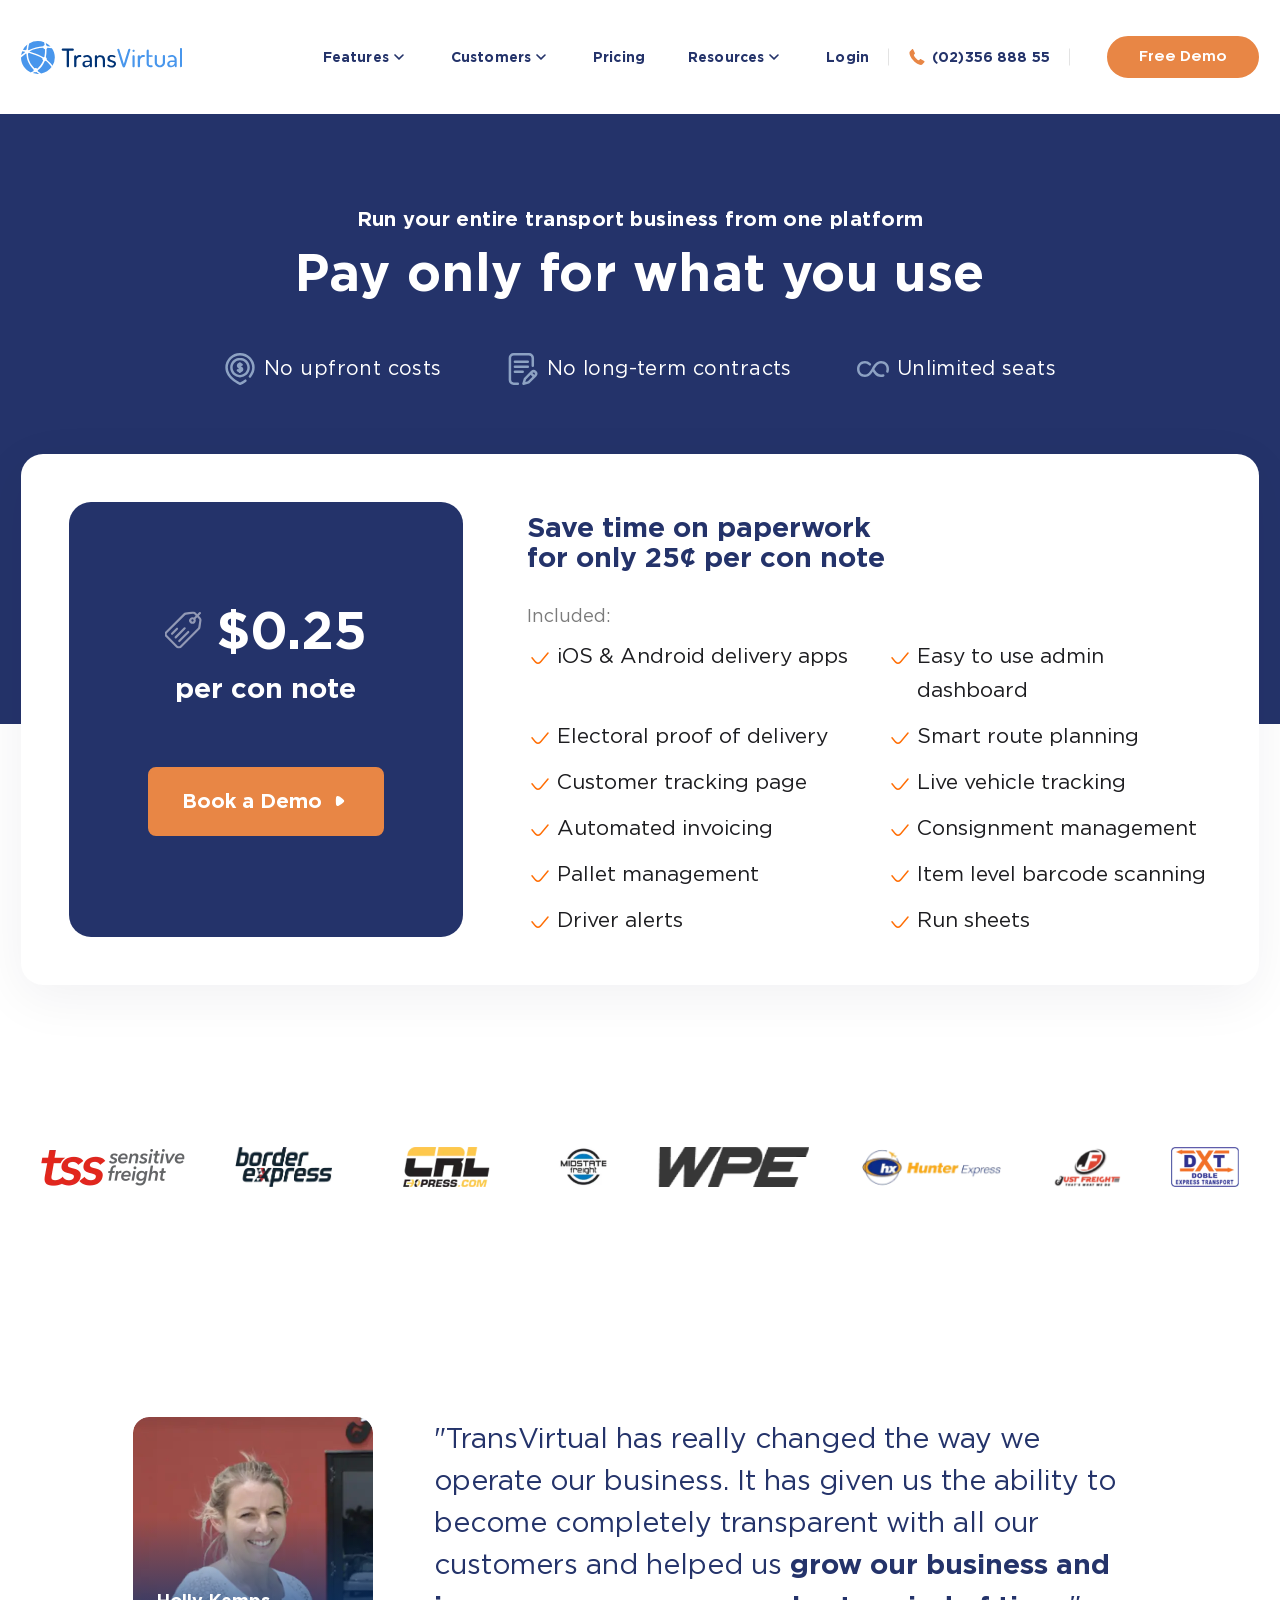
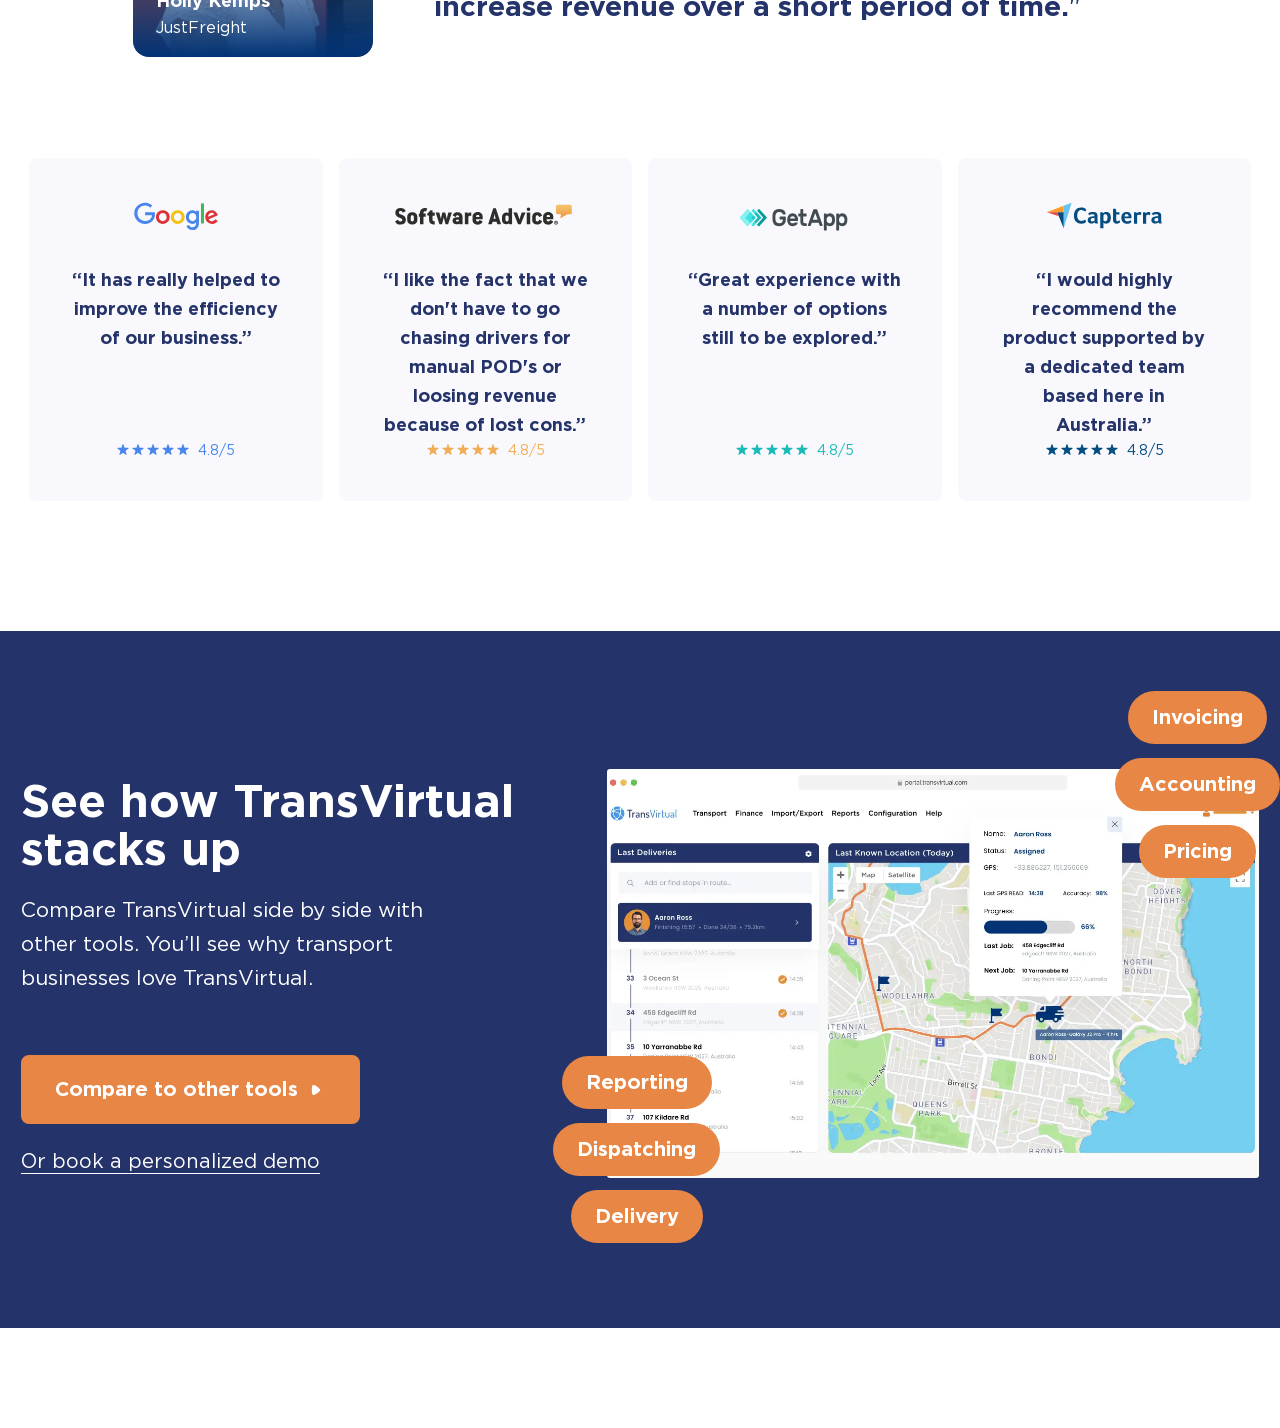
==== docs/index.html @ 55336b05 "feat: add stack-up desktop" ====
<!DOCTYPE html>
<html lang="en">

<head>
  <meta charset="UTF-8">
  <meta name="viewport"
        content="width=device-width, user-scalable=no, initial-scale=1.0, maximum-scale=1.0, minimum-scale=1.0">
  <link rel="stylesheet" href="css/style.min.css">
  <title>Transvirtual</title>

  <!--  <link rel="icon" type="image/png" sizes="32x32" href="img/favicon.png">-->
  <!--  <link rel="preload" href="fonts/Inter-Regular.woff" as="font" type="font/woff" crossorigin="anonymous"/>-->
  <!--  <link rel="preload" href="fonts/Inter-Medium.woff" as="font" type="font/woff" crossorigin="anonymous"/>-->
  <!--  <link rel="preload" href="fonts/Inter-Bold.woff" as="font" type="font/woff" crossorigin="anonymous"/>-->
</head>

<body>
<div class="wrapper">
  <header class="header">
  <div class="container">
    <div class="header__content">
      <div class="header__content_logo">
        <a href="#">
          <img src="img/logo.svg" alt="logo">
        </a>
      </div>
      <nav class="header__content_navigation navigation">
        <ul class="navigation__list">
          <li class="navigation__list_link link-style submenu-item-trigger">
            <a href="#">
              Features
            </a>
            <svg>
              <use xlink:href="img/icons/icons.svg#arrow"></use>
            </svg>
            <ul class="dropdown-menu">
              <li>
                <ul>
                  <li>
                    <a href="#">
                      <span>
                        <img src="img/transport-m.svg" alt="logo">
                      </span>
                      <p>
                        Transport management
                        <small>
                          Grow without the paperwork
                        </small>
                      </p>
                    </a>
                  </li>
                  <li>
                    <a href="#">
                      <span>
                        <img src="img/warehouse.svg" alt="logo">
                      </span>
                      <p>
                        Warehouse management
                        <small>
                          Inventory control & tracking
                        </small>
                      </p>
                    </a>
                  </li>
                  <li>
                    <a href="#">
                      <span>
                        <img src="img/delivery-m.svg" alt="logo">
                      </span>
                      <p>
                        Delivery management
                        <small>
                          Deliver more, on time
                        </small>
                      </p>
                    </a>
                  </li>
                  <li>
                    <a href="#">
                      <span>
                        <img src="img/delivery-d.svg" alt="logo">
                      </span>
                      <p>
                        Driver delivery app
                        <small>
                          Manage jobs on the go
                        </small>
                      </p>
                    </a>
                  </li>
                </ul>
              </li>
              <li>
                <strong>
                  Key Features
                </strong>
                <ul>
                  <li>
                    <a href="#">
                      Proof Of Delivery
                    </a>
                  </li>
                  <li>
                    <a href="#">
                      Sign On Glass
                    </a>
                  </li>
                  <li>
                    <a href="#">
                      3pl Warehouse
                    </a>
                  </li>
                  <li>
                    <a href="#">
                      Consignment tracking
                    </a>
                  </li>
                  <li>
                    <a href="#">
                      Fuel Levy Rates
                    </a>
                  </li>
                  <li>
                    <a href="#">
                      Automated invoicing
                    </a>
                  </li>
                  <li>
                    <a href="#">
                      MYOB / xero integration
                    </a>
                  </li>
                  <li>
                    <a href="#">
                      DIFOT reporting
                    </a>
                  </li>
                </ul>
                <a href="#">
                  More features
                </a>
              </li>
            </ul>
          </li>
          <li class="navigation__list_link link-style submenu-item-trigger">
            <a href="#">
              Customers
            </a>
            <svg>
              <use xlink:href="img/icons/icons.svg#arrow"></use>
            </svg>
            <ul class="dropdown-menu">
              <li>
                <ul>
                  <li>
                    <a href="#">
                      <span>
                        <img src="img/why.svg" alt="logo">
                      </span>
                      <p>
                        Transport enterprises
                      </p>
                    </a>
                  </li>
                  <li>
                    <a href="#">
                      <span>
                        <img src="img/couries.svg" alt="logo">
                      </span>
                      <p>
                        Couriers
                      </p>
                    </a>
                  </li>
                  <li>
                    <a href="#">
                      <span>
                        <img src="img/freight.svg" alt="logo">
                      </span>
                      <p>
                        Freight Managers
                      </p>
                    </a>
                  </li>
                  <li>
                    <a href="#">
                      <span>
                        <img src="img/delivery.svg" alt="logo">
                      </span>
                      <p>
                        Delivery & Dispatch
                      </p>
                    </a>
                  </li>
                  <li>
                    <a href="#">
                      <span>
                        <img src="img/transport.svg" alt="logo">
                      </span>
                      <p>
                        Transport Agents
                      </p>
                    </a>
                  </li>
                  <li>
                    <a href="#">
                      <span>
                        <img src="img/costomer.svg" alt="logo">
                      </span>
                      <p>
                        Costomer Stories
                      </p>
                    </a>
                  </li>
                </ul>
              </li>
            </ul>
          </li>
          <li class="navigation__list_link link-style">
            <a href="#">
              Pricing
            </a>
          </li>
          <li class="navigation__list_link link-style submenu-item-trigger">
            <a href="#">
              Resources
            </a>
            <svg>
              <use xlink:href="img/icons/icons.svg#arrow"></use>
            </svg>
            <ul class="dropdown-menu">
              <li>
                <ul>
                  <li>
                    <a href="#">
                      <span>
                        <img src="img/why.svg" alt="logo">
                      </span>
                      <p>
                        Why TransVirtual?
                      </p>
                    </a>
                  </li>
                  <li>
                    <a href="#">
                      <span>
                        <img src="img/integrations.svg" alt="logo">
                      </span>
                      <p>
                        Integrations
                      </p>
                    </a>
                  </li>
                  <li>
                    <a href="#">
                      <span>
                        <img src="img/knowledge.svg" alt="logo">
                      </span>
                      <p>
                        Knowledge Base
                      </p>
                    </a>
                  </li>
                  <li>
                    <a href="#">
                      <span>
                        <img src="img/meet.svg" alt="logo">
                      </span>
                      <p>
                        Meet the team
                      </p>
                    </a>
                  </li>
                  <li>
                    <a href="#">
                      <span>
                        <img src="img/support.svg" alt="logo">
                      </span>
                      <p>
                        Support
                      </p>
                    </a>
                  </li>
                  <li>
                    <a href="#">
                      <span>
                        <img src="img/videos.svg" alt="logo">
                      </span>
                      <p>
                        Videos
                      </p>
                    </a>
                  </li>
                  <li>
                    <a href="#">
                      <span>
                        <img src="img/blog.svg" alt="logo">
                      </span>
                      <p>
                        Blog
                      </p>
                    </a>
                  </li>
                  <li>
                    <a href="#">
                      <span>
                        <img src="img/contact.svg" alt="logo">
                      </span>
                      <p>
                        Contact Us
                      </p>
                    </a>
                  </li>
                </ul>
              </li>
            </ul>
          </li>
        </ul>
        <nav class="navigation__cta">
          <p class="navigation__cta_link link-style">
            <span>
              Existing customer?
            </span>
            <a href="#">
              Login
            </a>
          </p>
          <a class="navigation__cta_link link-style ico-svg" href="tel:(02)356 888 55">
            (02)356 888 55
          </a>
          <a class="btn-cta _orange" href="#">
            <span>Free Demo</span>
            <span>Book a Demo</span>
          </a>
        </nav>
      </nav>
      <div class="header__content_burger">
        <span></span>
        <span></span>
        <span></span>
      </div>
    </div>
  </div>
</header>
  <div class="root"></div>
  <div class="page">
    <section class="hero-block">
      <div class="container _medium">
        <div class="hero-block__top-content">
          <p>
            <strong>
              Run your entire transport business from one platform
            </strong>
          </p>
          <h1>
            Pay only for what you use
          </h1>
          <ul>
            <li>
              <span><img src="img/pricing/location-ico.svg" alt="logo"></span>
              <p>No upfront costs</p>
            </li>
            <li>
              <span><img src="img/pricing/writing-ico.svg" alt="logo"></span>
              <p>No long-term contracts</p>
            </li>
            <li>
              <span><img src="img/pricing/8-ico.svg" alt="logo"></span>
              <p>Unlimited seats</p>
            </li>
          </ul>
        </div>
        <div class="hero-block__bottom-content bottom-content">
          <div class="bottom-content__pricing">
            <div class="bottom-content__pricing-top">
              <span>
                <img src="img/pricing/pricing.svg" alt="picture">
              </span>
              <strong>
                $0.25
              </strong>
            </div>
            <div class="bottom-content__pricing-bottom">
              <small>
                per con note
              </small>
            </div>
            <a class="btn-cta-v _orange ico-play-mod" href="#">
              <svg>
                <use xlink:href="img/icons/icons.svg#play-ico"></use>
              </svg>
              <span>Book a Demo</span>
            </a>
          </div>
          <div class="bottom-content__list">
            <p>
              Save time on paperwork for only 25¢ per con note
            </p>
            <small>
              Included:
            </small>
            <ul>
              <li>iOS & Android delivery apps</li>
              <li>Easy to use admin dashboard</li>
              <li>Electoral proof of delivery</li>
              <li>Smart route planning</li>
              <li>Customer tracking page</li>
              <li>Live vehicle tracking</li>
              <li>Automated invoicing</li>
              <li>Consignment management</li>
              <li>Pallet management</li>
              <li>Item level barcode scanning</li>
              <li>Driver alerts</li>
              <li>Run sheets</li>
            </ul>
          </div>
        </div>
      </div>
    </section>
    <section class="logos-list">
      <div class="container">
        <ul>
          <li>
            <picture><source srcset="img/pricing/logos/1.webp" type="image/webp"><img src="img/pricing/logos/1.png" alt="logo"></picture>
          </li>
          <li>
            <picture><source srcset="img/pricing/logos/2.webp" type="image/webp"><img src="img/pricing/logos/2.png" alt="logo"></picture>
          </li>
          <li>
            <picture><source srcset="img/pricing/logos/3.webp" type="image/webp"><img src="img/pricing/logos/3.png" alt="logo"></picture>
          </li>
          <li>
            <picture><source srcset="img/pricing/logos/4.webp" type="image/webp"><img src="img/pricing/logos/4.png" alt="logo"></picture>
          </li>
          <li>
            <picture><source srcset="img/pricing/logos/5.webp" type="image/webp"><img src="img/pricing/logos/5.png" alt="logo"></picture>
          </li>
          <li>
            <picture><source srcset="img/pricing/logos/6.webp" type="image/webp"><img src="img/pricing/logos/6.png" alt="logo"></picture>
          </li>
          <li>
            <picture><source srcset="img/pricing/logos/7.webp" type="image/webp"><img src="img/pricing/logos/7.png" alt="logo"></picture>
          </li>
          <li>
            <picture><source srcset="img/pricing/logos/8.webp" type="image/webp"><img src="img/pricing/logos/8.png" alt="logo"></picture>
          </li>
        </ul>
      </div>
    </section>
    <section class="reviews">
      <div class="container">
        <div class="reviews__comment">
            <span>
              <picture><source srcset="img/pricing/person.webp" type="image/webp"><img src="img/pricing/person.jpg" alt="person"></picture>
              <strong>
                Holly Kemps
              </strong>
              <p>
                JustFreight
              </p>
            </span>
          <p>
            "TransVirtual has really changed the way we operate our business. It has given us the ability to become
            completely transparent with all our customers and helped us
            <strong>grow our business and increase revenue over a short period of time.</strong>"
          </p>
        </div>
        <div class="reviews__hand"></div>
        <ul class="reviews__cards">
          <li class="blue">
            <img src="img/pricing/logos/google.svg" alt="logo">
            <p>
              <strong>
                “It has really helped to improve the efficiency of our business.”
              </strong>
            </p>
            <span>
              <strong></strong>
              <small>
                4.8/5
              </small>
            </span>
          </li>
          <li class="yellow">
            <img src="img/pricing/logos/software.svg" alt="logo">
            <p>
              <strong>
                “I like the fact that we don't have to go chasing drivers for manual POD's or loosing revenue because of
                lost cons.”
              </strong>
            </p>
            <span>
              <strong></strong>
              <small>
                4.8/5
              </small>
            </span>
          </li>
          <li class="green">
            <img src="img/pricing/logos/get.svg" alt="logo">
            <p>
              <strong>
                “Great experience with a number of options still to be explored.”
              </strong>
            </p>
            <span>
              <strong></strong>
              <small>
                4.8/5
              </small>
            </span>
          </li>
          <li class="blue-d">
            <img src="img/pricing/logos/capterra.svg" alt="logo">
            <p>
              <strong>
                “I would highly recommend the product supported by a dedicated team based here in Australia.”
              </strong>
            </p>
            <span>
              <strong></strong>
              <small>
                4.8/5
              </small>
            </span>
          </li>
        </ul>
      </div>
    </section>
    <section class="stack-up">
      <div class="container">
        <div class="stack-up__content">
          <div class="stack-up__content-text">
            <h3>
              See how TransVirtual stacks up
            </h3>
            <p>
              Compare TransVirtual side by side with other tools. You’ll see why transport businesses love TransVirtual.
            </p>
            <a class="btn-cta-v _orange ico-play-mod" href="#">
              <svg>
                <use xlink:href="img/icons/icons.svg#play-ico"></use>
              </svg>
              <span>Compare to other tools</span>
            </a>
            <p>
              <a href="#">
                Or book a personalized demo
              </a>
            </p>
          </div>
          <div class="stack-up__content-map">
            <picture><source srcset="img/pricing/map.webp" type="image/webp"><img src="img/pricing/map.jpg" alt="picture"></picture>
            <p>
              <span>
              Invoicing
            </span>
              <span>
              Accounting
            </span>
              <span>
              Pricing
            </span>
            </p>
            <p>
              <span>
              Reporting
            </span>
              <span>
              Dispatching
            </span>
              <span>
              Delivery
            </span>
            </p>
          </div>
        </div>
      </div>
    </section>
  </div>
  
</div>
<script src="js/script.min.js"></script>
</body>

</html>
---- docs/css/style.min.css ----
@font-face{font-family:Gotham;font-display:swap;src:url(../fonts/Gotham-Book.woff) format("woff"),url(../fonts/Gotham-Book.woff2) format("woff2");font-weight:400;font-style:normal}@font-face{font-family:Gotham;font-display:swap;src:url(../fonts/Gotham-Bold.woff) format("woff"),url(../fonts/Gotham-Bold.woff2) format("woff2");font-weight:700;font-style:normal}@font-face{font-family:Kamerik;font-display:swap;src:url(../fonts/Kamerik105.woff) format("woff"),url(../fonts/Kamerik105.woff2) format("woff2");font-weight:400;font-style:normal}@font-face{font-family:Kamerik;font-display:swap;src:url(../fonts/Kamerik105Bold.woff) format("woff"),url(../fonts/Kamerik105Bold.woff2) format("woff2");font-weight:700;font-style:normal}*{padding:0;margin:0;border:0}*,:after,:before{-webkit-box-sizing:border-box;box-sizing:border-box}:active,:focus{outline:0}a:active,a:focus{outline:0}aside,footer,header,nav,section{display:block}body,html{height:100%;min-width:320px}body{line-height:1;font-size:14px;font-family:Gotham,sans-serif;-ms-text-size-adjust:100%;-moz-text-size-adjust:100%;-webkit-text-size-adjust:100%}button,input,textarea{font-family:Gotham,sans-serif}input::-ms-clear{display:none}button{cursor:pointer}button::-moz-focus-inner{padding:0;border:0}a,a:visited{text-decoration:none}a:hover{text-decoration:none}ul li{list-style:none}img{vertical-align:top}h1,h2,h3,h4,h5,h6{font-weight:inherit;font-size:inherit}.wrapper{overflow:hidden;min-height:100%}.container{max-width:1312px;padding:0 21px;margin:0 auto;-webkit-box-sizing:content-box;box-sizing:content-box}.container._medium{max-width:1271px}.root{padding:114px 0 0 0}.page{position:relative;z-index:2}.link-style{cursor:pointer;font-size:14px;line-height:14px;letter-spacing:.01em;font-weight:700;color:#24336a;-webkit-transition:.3s;-o-transition:.3s;transition:.3s}.link-style a{color:#24336a;-webkit-transition:.3s;-o-transition:.3s;transition:.3s}.btn-cta{display:inline-block;font-family:Kamerik;font-size:14px;line-height:14px;padding:12px 30px;border-radius:100px;font-weight:700;-webkit-transition:.3s;-o-transition:.3s;transition:.3s}.btn-cta._orange{color:#fff;background-color:#e88645;border:2px solid #e88645}.btn-cta-v{display:inline-block;font-size:20px;line-height:33px;font-weight:700;-webkit-transition:.3s;-o-transition:.3s;transition:.3s;padding:16px 32px;border-radius:8px}.btn-cta-v.ico-play-mod{position:relative;padding:16px 60px 16px 32px}.btn-cta-v.ico-play-mod svg{position:absolute;width:20px;height:20px;fill:#fff;right:32px;top:50%;-webkit-transform:translateY(-50%);-ms-transform:translateY(-50%);transform:translateY(-50%);-webkit-transition:.3s;-o-transition:.3s;transition:.3s}.btn-cta-v._orange{color:#fff;background-color:#e88645;border:2px solid #e88645}.header{position:fixed;z-index:100;top:0;left:0;width:100vw;background-color:#fff;-webkit-transition:.5s;-o-transition:.5s;transition:.5s}.header__content{display:-webkit-box;display:-ms-flexbox;display:flex;-webkit-box-align:center;-ms-flex-align:center;align-items:center;padding:18px 0}.header__content_navigation{display:-webkit-box;display:-ms-flexbox;display:flex;-webkit-box-align:center;-ms-flex-align:center;align-items:center;-webkit-box-flex:0;-ms-flex:0 1 100%;flex:0 1 100%;-webkit-box-pack:end;-ms-flex-pack:end;justify-content:flex-end;padding:18px 0 0 0;-webkit-transition:.5s;-o-transition:.5s;transition:.5s}.header__content_navigation .navigation__list{display:-webkit-box;display:-ms-flexbox;display:flex}.header__content_navigation .navigation__list_link{margin:0 0 0 64px;padding:14px 0 32px}.header__content_navigation .navigation__list_link.submenu-item-trigger{position:relative;padding:14px 19px 32px 0}.header__content_navigation .navigation__list_link.submenu-item-trigger svg{position:absolute;top:calc(50% - 9px);-webkit-transform:translateY(-50%);-ms-transform:translateY(-50%);transform:translateY(-50%);right:1px;width:16px;height:16px;fill:#24336a;-webkit-transition:.3s;-o-transition:.3s;transition:.3s}.header__content_navigation .navigation__list_link .dropdown-menu{opacity:0;pointer-events:none;position:absolute;top:59px;left:-15px;display:-webkit-box;display:-ms-flexbox;display:flex;background-color:#fbfdff;border-radius:10px;-webkit-box-shadow:11px 1px 49px rgba(0,0,0,.1);box-shadow:11px 1px 49px rgba(0,0,0,.1);-webkit-transition:.3s;-o-transition:.3s;transition:.3s}.header__content_navigation .navigation__list_link .dropdown-menu:before{content:"";position:absolute;top:-13px;left:14px;border-style:solid;border-width:0 20px 30px 20px;border-color:transparent transparent #fbfdff transparent}.header__content_navigation .navigation__list_link .dropdown-menu li{font-family:Kamerik;font-size:14px;line-height:14px;font-weight:700;color:#24336a;-webkit-transition:.3s;-o-transition:.3s;transition:.3s}.header__content_navigation .navigation__list_link .dropdown-menu li a{color:#24336a;-webkit-transition:.3s;-o-transition:.3s;transition:.3s}.header__content_navigation .navigation__list_link .dropdown-menu>li{padding:39px;width:327px}.header__content_navigation .navigation__list_link .dropdown-menu>li:first-child li{margin:0 0 24px 0}.header__content_navigation .navigation__list_link .dropdown-menu>li:first-child li:last-child{margin:0}.header__content_navigation .navigation__list_link .dropdown-menu>li:first-child li>a{display:-webkit-box;display:-ms-flexbox;display:flex;-webkit-box-align:center;-ms-flex-align:center;align-items:center;font-size:14px;line-height:14px;font-weight:700}.header__content_navigation .navigation__list_link .dropdown-menu>li:first-child li>a span{width:32px;height:32px;margin:0 12px 0 0}.header__content_navigation .navigation__list_link .dropdown-menu>li:first-child li>a span img{width:100%;height:100%;-o-object-fit:contain;object-fit:contain}.header__content_navigation .navigation__list_link .dropdown-menu>li:first-child li>a p{font-size:14px;line-height:14px;font-weight:700}.header__content_navigation .navigation__list_link .dropdown-menu>li:first-child li>a p small{display:block;text-transform:capitalize;margin:8px 0 0 0;font-size:12px;line-height:14px;font-weight:400}.header__content_navigation .navigation__list_link .dropdown-menu>li:nth-child(2){background-color:#f6fafe;width:257px}.header__content_navigation .navigation__list_link .dropdown-menu>li:nth-child(2) li{margin:0 0 20px 0;font-weight:400}.header__content_navigation .navigation__list_link .dropdown-menu>li:nth-child(2) li:last-child{margin:0}.header__content_navigation .navigation__list_link .dropdown-menu>li:nth-child(2)>a{display:inline-block;color:#a6b9ce;font-size:14px;line-height:21px;font-weight:400;margin:24px 0 0 0;border-bottom:1px solid #a6b9ce;-webkit-transition:.3s;-o-transition:.3s;transition:.3s}.header__content_navigation .navigation__list_link .dropdown-menu>li:nth-child(2) strong{display:block;text-transform:uppercase;font-size:12px;line-height:12px;font-weight:700;color:#e88645;margin:3px 0 16px}.header__content_navigation .navigation__cta{display:-webkit-box;display:-ms-flexbox;display:flex;margin:0 0 0 23px}.header__content_navigation .navigation__cta_link{position:relative;padding:14px 40px 32px}.header__content_navigation .navigation__cta_link.ico-svg{padding:14px 40px 32px 23px;margin:0 0 0 40px}.header__content_navigation .navigation__cta_link.ico-svg:after{content:"";position:absolute;top:calc(50% - 9px);left:0;-webkit-transform:translateY(-50%);-ms-transform:translateY(-50%);transform:translateY(-50%);width:16px;height:16px;background-size:16px 16px;background-repeat:no-repeat;background-position:center;background-image:url(../img/phone.svg)}.header__content_navigation .navigation__cta_link:before{content:"";position:absolute;right:0;top:calc(50% - 9px);width:1px;-webkit-transform:translateY(-50%);-ms-transform:translateY(-50%);transform:translateY(-50%);height:17px;background-color:#e3e3e3}.header__content_navigation .navigation__cta_link span{display:none;font-size:16px;line-height:16px;font-weight:400}.header__content_navigation .navigation__cta .btn-cta{-ms-flex-item-align:start;align-self:flex-start;margin:0 0 0 37px}.header__content_navigation .navigation__cta .btn-cta span:nth-child(2){display:none}.header__content_burger{display:none;position:relative;padding:13px 10px;width:20px;height:14px;-webkit-box-sizing:content-box;box-sizing:content-box;border-radius:50%;background-color:#e88645}.header__content_burger span{position:absolute;width:20px;height:2px;background-color:#fff;left:10px;border-radius:1px;-webkit-transition:.5s;-o-transition:.5s;transition:.5s}.header__content_burger span:nth-child(1){top:13px}.header__content_burger span:nth-child(2){left:16px;width:13px;top:50%;-webkit-transform:translateY(-50%);-ms-transform:translateY(-50%);transform:translateY(-50%)}.header__content_burger span:nth-child(3){top:initial;bottom:13px}.header__content_logo{-webkit-box-flex:0;-ms-flex:0 0 161px;flex:0 0 161px;height:33px}.header__content_logo img{width:100%;height:100%;-o-object-fit:contain;object-fit:contain}.h1,h1{font-size:52px;line-height:52px;font-weight:700}.h2,h2{font-size:40px;line-height:52px}.h3,h3{font-size:36px;line-height:40px}.h4,h4{font-size:32px;line-height:42px}.h5,h5{font-size:28px;line-height:36px}.h6,h6{font-size:24px;line-height:31px}p{font-size:28px;line-height:42px}p strong{font-weight:700}.hero-block{position:relative;margin:0 0 92px 0}.hero-block:before{content:"";position:absolute;top:0;left:0;width:100%;height:70%;background-color:#24336a}.hero-block .container{position:relative;z-index:2}.hero-block__top-content{color:#fff;text-align:center;padding:89px 0 69px 0;letter-spacing:.03em}.hero-block__top-content h1{margin:10px 0 0 0}.hero-block__top-content p{font-size:20px;line-height:33px}.hero-block__top-content p strong{font-weight:700}.hero-block__top-content ul{display:-webkit-box;display:-ms-flexbox;display:flex;-webkit-box-pack:justify;-ms-flex-pack:justify;justify-content:space-between;max-width:832px;margin:54px auto 0}.hero-block__top-content ul li{display:-webkit-box;display:-ms-flexbox;display:flex;-webkit-box-align:center;-ms-flex-align:center;align-items:center;font-size:21px;line-height:32px}.hero-block__top-content ul li span{width:32px;height:32px;margin:0 8px 0 0}.hero-block__top-content ul li span img{width:100%;height:100%;-o-object-fit:contain;object-fit:contain}.hero-block__bottom-content{width:100%;background-color:#fff;padding:48px;-webkit-box-shadow:-2px 13px 53px rgba(12,25,58,.06);box-shadow:-2px 13px 53px rgba(12,25,58,.06);border-radius:22px;display:-webkit-box;display:-ms-flexbox;display:flex}.hero-block__bottom-content .bottom-content__pricing{display:-webkit-box;display:-ms-flexbox;display:flex;-webkit-box-orient:vertical;-webkit-box-direction:normal;-ms-flex-direction:column;flex-direction:column;-webkit-box-align:center;-ms-flex-align:center;align-items:center;-webkit-box-pack:center;-ms-flex-pack:center;justify-content:center;color:#fff;background-color:#24336a;padding:50px;border-radius:22px;text-align:center;width:443px;min-height:412px}.hero-block__bottom-content .bottom-content__pricing-top{display:-webkit-box;display:-ms-flexbox;display:flex;-webkit-box-pack:center;-ms-flex-pack:center;justify-content:center;-webkit-box-align:center;-ms-flex-align:center;align-items:center;margin:0 0 17px 0}.hero-block__bottom-content .bottom-content__pricing-top span{width:38px;height:38px;margin:0 13px 0 0}.hero-block__bottom-content .bottom-content__pricing-top span img{width:100%;height:100%;-o-object-fit:contain;object-fit:contain}.hero-block__bottom-content .bottom-content__pricing-top strong{font-size:52px;line-height:52px;font-weight:700}.hero-block__bottom-content .bottom-content__pricing-bottom{margin:0 0 64px 0}.hero-block__bottom-content .bottom-content__pricing-bottom small{font-size:28px;line-height:30px;font-weight:700}.hero-block__bottom-content .bottom-content__list{-webkit-box-flex:0;-ms-flex:0 1 70%;flex:0 1 70%;margin:0 0 0 64px}.hero-block__bottom-content .bottom-content__list p{font-size:28px;line-height:30px;font-weight:700;color:#24336a;margin:10px 0 32px 0;max-width:391px}.hero-block__bottom-content .bottom-content__list small{display:block;font-size:18px;line-height:23px;color:#7b7b7b;margin:0 0 12px 0}.hero-block__bottom-content .bottom-content__list ul{display:-webkit-box;display:-ms-flexbox;display:flex;-ms-flex-wrap:wrap;flex-wrap:wrap;margin:-6px -18px}.hero-block__bottom-content .bottom-content__list ul li{position:relative;width:calc((100% - 72px)/ 2);font-size:21px;line-height:34px;color:#1d1d20;padding:0 0 0 30px;margin:6px 18px}.hero-block__bottom-content .bottom-content__list ul li:before{content:"";position:absolute;top:7px;left:1px;width:24px;height:24px;background-image:url(../img/pricing/tick.svg);background-repeat:no-repeat;background-position:center;background-size:24px 24px}.logos-list{margin:92px 0 80px 0}.logos-list ul{display:-webkit-box;display:-ms-flexbox;display:flex;-webkit-box-pack:center;-ms-flex-pack:center;justify-content:center;-ms-flex-wrap:wrap;flex-wrap:wrap;margin:-25px;padding:70px 0}.logos-list ul li{height:40px;width:auto;margin:25px}.logos-list ul li img{width:100%;height:100%;-o-object-fit:contain;object-fit:contain}.reviews{margin:80px 0 122px}.reviews__comment{display:-webkit-box;display:-ms-flexbox;display:flex;max-width:1014px;margin:0 auto;padding:80px 0 0 0}.reviews__comment span{position:relative;-webkit-box-flex:0;-ms-flex:0 0 240px;flex:0 0 240px;height:240px;border-radius:16px;overflow:hidden;color:#fff}.reviews__comment span:before{content:"";position:absolute;top:0;left:0;width:100%;height:100%;background:-o-linear-gradient(270.19deg,rgba(1,51,117,0) 41.32%,#013375 99.84%);background:linear-gradient(179.81deg,rgba(1,51,117,0) 41.32%,#013375 99.84%)}.reviews__comment span img{border-radius:16px;width:100%;height:100%;-o-object-fit:cover;object-fit:cover}.reviews__comment span p{position:absolute;font-size:16px;line-height:26px;bottom:16px;left:23px}.reviews__comment span strong{position:absolute;bottom:42px;left:23px;font-size:18px;line-height:29px;font-weight:700}.reviews__comment>p{margin:0 0 0 61px;color:#24336a;font-size:28px;line-height:42px}.reviews__comment>p strong{font-weight:700}.reviews__cards{margin:93px 0 0 0;display:-webkit-box;display:-ms-flexbox;display:flex;-ms-flex-wrap:wrap;flex-wrap:wrap}.reviews__cards li{display:-webkit-inline-box;display:-ms-inline-flexbox;display:inline-flex;-webkit-box-orient:vertical;-webkit-box-direction:normal;-ms-flex-direction:column;flex-direction:column;-webkit-box-align:center;-ms-flex-align:center;align-items:center;width:calc((100% - 64px)/ 4);margin:8px;border-radius:8px;background:#f9f8fc;padding:36px 40px 40px;min-height:327px}.reviews__cards li.blue span strong{background-image:url(../img/pricing/stars/stars_blue.svg)}.reviews__cards li.blue span small{color:#4885ed}.reviews__cards li.yellow span strong{background-image:url(../img/pricing/stars/stars_yellow.svg)}.reviews__cards li.yellow span small{color:#f0ad57}.reviews__cards li.green span strong{background-image:url(../img/pricing/stars/stars_green.svg)}.reviews__cards li.green span small{color:#1abab8}.reviews__cards li.blue-d span strong{background-image:url(../img/pricing/stars/stars_blue-d.svg)}.reviews__cards li.blue-d span small{color:#044d80}.reviews__cards li img{height:45px;-ms-flex-item-align:center;align-self:center}.reviews__cards li span{margin:auto 0 0 0;display:-webkit-box;display:-ms-flexbox;display:flex;-webkit-box-align:center;-ms-flex-align:center;align-items:center}.reviews__cards li span strong{background-size:74px 14px;background-position:center;background-repeat:no-repeat;width:74px;height:14px}.reviews__cards li span small{margin:0 0 0 8px;font-size:14px;line-height:22px}.reviews__cards li>p{margin:26px 0 0 0;text-align:center;font-size:18px;line-height:29px;color:#24336a}.reviews__cards li>p strong{font-weight:700}.reviews__hand{display:none}.stack-up{margin:122px 0 100px;padding:138px 0 150px;background:#24336a}.stack-up__content{display:-webkit-box;display:-ms-flexbox;display:flex}.stack-up__content-text{color:#fff;-webkit-box-flex:0;-ms-flex:0 1 45%;flex:0 1 45%;margin:0 53px 0 0}.stack-up__content-text h3{font-size:46px;line-height:48px;font-weight:700;margin:8px 0 20px 0}.stack-up__content-text .btn-cta-v{margin:60px 0 20px}.stack-up__content-text p{max-width:413px;font-size:21px;line-height:34px}.stack-up__content-text p a{font-size:20px;line-height:33px;color:#fff;border-bottom:1px solid #fff}.stack-up__content-map{position:relative;-webkit-box-flex:0;-ms-flex:0 1 55%;flex:0 1 55%;border-radius:3px}.stack-up__content-map img{border-radius:3px;width:100%;height:100%;-o-object-fit:cover;object-fit:cover}.stack-up__content-map p{position:absolute;display:-webkit-box;display:-ms-flexbox;display:flex;-webkit-box-orient:vertical;-webkit-box-direction:normal;-ms-flex-direction:column;flex-direction:column}.stack-up__content-map p span{-ms-flex-item-align:center;align-self:center;font-size:20px;line-height:33px;font-weight:700;color:#fff;padding:10px 24px;border-radius:60px;background:#e88645;margin:0 0 14px 0}.stack-up__content-map p span:last-child{margin:0}.stack-up__content-map p:nth-of-type(1){top:-78px;right:-21px}.stack-up__content-map p:nth-of-type(2){bottom:-65px;left:-54px}@media (min-width:1200px){.link-style:hover{color:#e88645}.link-style:hover a{color:#e88645}.link-style:hover.submenu svg{fill:#e88645}.btn-cta._orange:hover{color:#e88645;background-color:#fff}.btn-cta-v._orange:hover{color:#e88645;background-color:#fff}.btn-cta-v._orange:hover.ico-play-mod svg{fill:#e88645}.header.hide{background-color:#f6fafe;-webkit-box-shadow:0 1px 25px rgba(0,51,117,.1);box-shadow:0 1px 25px rgba(0,51,117,.1)}.header__content_navigation .navigation__list_link.submenu-item-trigger:hover svg{fill:#e88645}.header__content_navigation .navigation__list_link.submenu-item-trigger:hover .dropdown-menu{opacity:1;pointer-events:initial}.header__content_navigation .navigation__list_link .dropdown-menu li li:hover{color:#e88645}.header__content_navigation .navigation__list_link .dropdown-menu li li:hover a{color:#e88645}.header__content_navigation .navigation__list_link .dropdown-menu>li:nth-child(2)>a:hover{opacity:.5;border-bottom:1px solid rgba(166,185,206,.5)}}@media (max-width:1439px){.header__content_navigation .navigation__list_link{margin:0 0 0 43px}.header__content_navigation .navigation__cta_link{padding:14px 20px 32px}.header__content_navigation .navigation__cta_link.ico-svg{margin:0 0 0 20px;padding:14px 20px 32px 23px}}@media (max-width:1199px){.root{padding:84px 0 0 0}.header.active .header__content_navigation{-webkit-transform:initial;-ms-transform:initial;transform:initial}.header.active .header__content_burger span:nth-child(1){top:50%;-webkit-transform:translateY(-50%) rotate(-45deg);-ms-transform:translateY(-50%) rotate(-45deg);transform:translateY(-50%) rotate(-45deg)}.header.active .header__content_burger span:nth-child(2){left:-10px;opacity:0}.header.active .header__content_burger span:nth-child(3){bottom:50%;-webkit-transform:translateY(50%) rotate(45deg);-ms-transform:translateY(50%) rotate(45deg);transform:translateY(50%) rotate(45deg)}.header .link-style{font-size:28px;line-height:36px}.header__content{-webkit-box-pack:justify;-ms-flex-pack:justify;justify-content:space-between;padding:22px 0;position:relative}.header__content:before{content:"";position:fixed;top:0;left:0;width:100vw;height:84px;background-color:#f6fafe;-webkit-box-shadow:0 1px 25px rgba(0,51,117,.1);box-shadow:0 1px 25px rgba(0,51,117,.1);z-index:2}.header__content_burger{display:block;z-index:3}.header__content_logo{position:relative;z-index:3;-webkit-box-flex:0;-ms-flex:0 0 144px;flex:0 0 144px;height:29px}.header__content_navigation{position:fixed;top:0;left:0;width:100%;height:100vh;-webkit-box-orient:vertical;-webkit-box-direction:normal;-ms-flex-direction:column;flex-direction:column;-webkit-box-pack:initial;-ms-flex-pack:initial;justify-content:initial;padding:128px 24px 128px;-webkit-box-flex:initial;-ms-flex:initial;flex:initial;max-height:100%;overflow-y:auto;background-color:#f6fafe;-webkit-transform:translateY(-100vh);-ms-transform:translateY(-100vh);transform:translateY(-100vh)}.header__content_navigation .navigation__list{width:100%;-webkit-box-orient:vertical;-webkit-box-direction:normal;-ms-flex-direction:column;flex-direction:column;margin:0 0 8px 0}.header__content_navigation .navigation__list_link{margin:0 0 24px 0;padding:0}.header__content_navigation .navigation__list_link>a{display:block;padding:0 24px 0 0}.header__content_navigation .navigation__list_link.submenu-item-trigger{padding:0}.header__content_navigation .navigation__list_link.submenu-item-trigger svg{top:17px;width:24px;height:24px;-webkit-transition:.5s;-o-transition:.5s;transition:.5s}.header__content_navigation .navigation__list_link.submenu-item-trigger.open svg{-webkit-transform:translateY(-50%) rotateX(180deg);transform:translateY(-50%) rotateX(180deg)}.header__content_navigation .navigation__list_link.submenu-item-trigger .dropdown-menu{position:static;opacity:1;pointer-events:initial;background-color:#f6fafe;-webkit-box-shadow:initial;box-shadow:initial;-webkit-box-orient:vertical;-webkit-box-direction:normal;-ms-flex-direction:column;flex-direction:column;max-height:0;overflow:hidden;border-radius:initial;-webkit-transition:.5s;-o-transition:.5s;transition:.5s}.header__content_navigation .navigation__list_link.submenu-item-trigger .dropdown-menu>li{width:100%;padding:16px 0 0 0}.header__content_navigation .navigation__list_link.submenu-item-trigger .dropdown-menu>li:first-child li a p small{display:none}.header__content_navigation .navigation__list_link.submenu-item-trigger .dropdown-menu>li:nth-child(2){width:100%}.header__content_navigation .navigation__list_link.submenu-item-trigger .dropdown-menu:before{display:none}.header__content_navigation .navigation__cta{width:100%;-webkit-box-orient:vertical;-webkit-box-direction:normal;-ms-flex-direction:column;flex-direction:column;margin:0}.header__content_navigation .navigation__cta_link{padding:0}.header__content_navigation .navigation__cta_link:first-child{-webkit-box-ordinal-group:4;-ms-flex-order:3;order:3;margin:8px 0 0 0;text-align:center}.header__content_navigation .navigation__cta_link:first-child:before{display:none}.header__content_navigation .navigation__cta_link:first-child span{display:inline-block}.header__content_navigation .navigation__cta_link:first-child a{font-size:16px;line-height:16px;color:#e88645;border-bottom:1px solid #e88645}.header__content_navigation .navigation__cta_link.ico-svg{border-top:1px solid #e3e3e3;border-bottom:1px solid #e3e3e3;padding:32px 0 32px 30px;margin:0 0 28px 0}.header__content_navigation .navigation__cta_link.ico-svg:after{width:24px;height:24px;background-size:24px 24px;top:50%}.header__content_navigation .navigation__cta_link.ico-svg:before{display:none}.header__content_navigation .navigation__cta .btn-cta{margin:0;padding:22px 102px;-ms-flex-item-align:center;align-self:center}.header__content_navigation .navigation__cta .btn-cta span{display:none}.header__content_navigation .navigation__cta .btn-cta span:nth-child(2){display:block}.reviews__cards li{width:calc((100% - 32px)/ 2)}}@media (max-width:1023px){.hero-block__top-content ul{-webkit-box-orient:vertical;-webkit-box-direction:normal;-ms-flex-direction:column;flex-direction:column;-webkit-box-align:center;-ms-flex-align:center;align-items:center}.hero-block__top-content ul li{margin:0 0 14px 0}.hero-block__top-content ul li:last-child{margin:0}.hero-block__bottom-content{-webkit-box-orient:vertical;-webkit-box-direction:normal;-ms-flex-direction:column;flex-direction:column}.hero-block__bottom-content .bottom-content__pricing{width:100%;margin:0 0 58px 0}.hero-block__bottom-content .bottom-content__list{margin:0;-webkit-box-flex:initial;-ms-flex:initial;flex:initial}}@media (max-width:767px){.h1,h1{font-size:36px;line-height:38px}.hero-block__top-content{padding:62px 0 45px 0}.hero-block__top-content p{font-size:16px;line-height:26px}.hero-block__top-content ul{margin:40px auto 0}.hero-block__top-content ul li{font-size:16px;line-height:26px}.hero-block__bottom-content{padding:16px 16px 32px}.hero-block__bottom-content .bottom-content__list ul li{font-size:16px;line-height:26px;width:100%}.hero-block__bottom-content .bottom-content__list ul li:before{top:1px}.hero-block__bottom-content .bottom-content__list p{font-size:20px;line-height:33px;max-width:100%;margin:0 0 24px 0}.hero-block__bottom-content .bottom-content__pricing{padding:34px 24px;min-height:initial}.hero-block__bottom-content .bottom-content__pricing-top strong{font-size:46px;line-height:49px}.logos-list{margin:100px 0 60px}.logos-list ul{padding:0}.logos-list ul li{height:30px}.reviews{margin:60px 0}.reviews__comment{padding:60px 0 0 0;-webkit-box-orient:vertical;-webkit-box-direction:normal;-ms-flex-direction:column;flex-direction:column}.reviews__comment span{-webkit-box-flex:initial;-ms-flex:initial;flex:initial;width:240px;margin:0 auto}.reviews__comment span strong{left:50%;-webkit-transform:translateX(-50%);-ms-transform:translateX(-50%);transform:translateX(-50%)}.reviews__comment span p{left:50%;-webkit-transform:translateX(-50%);-ms-transform:translateX(-50%);transform:translateX(-50%)}.reviews__comment>p{margin:40px 0 0 0;font-size:21px;line-height:33px;text-align:center}.reviews__cards{-ms-flex-wrap:nowrap;flex-wrap:nowrap;overflow:auto;margin:16px 0 0 0;padding:0 0 17px 0;width:calc(100% + 21px)}.reviews__cards::-webkit-scrollbar{height:4px}.reviews__cards::-webkit-scrollbar-thumb{background:#e88645;border-radius:26px}.reviews__cards::-webkit-scrollbar-track{border-top:1px solid #fff;border-bottom:1px solid #fff;background:rgba(36,51,106,.2)}.reviews__cards li{width:initial;-webkit-box-flex:0;-ms-flex:0 0 308px;flex:0 0 308px}.reviews__hand{margin:82px 0 0 0;position:relative;display:-webkit-box;display:-ms-flexbox;display:flex;height:32px}.reviews__hand:before{content:"";position:absolute;top:0;right:0;width:27px;height:32px;background-image:url(../img/pricing/hand.png);background-size:27px 32px;background-repeat:no-repeat;background-position:center}}@media (max-width:374px){.btn-cta-v{font-size:14px;line-height:18px}}@media (max-width:359px){.header__content_navigation .navigation__cta .btn-cta{padding:20px 80px}}
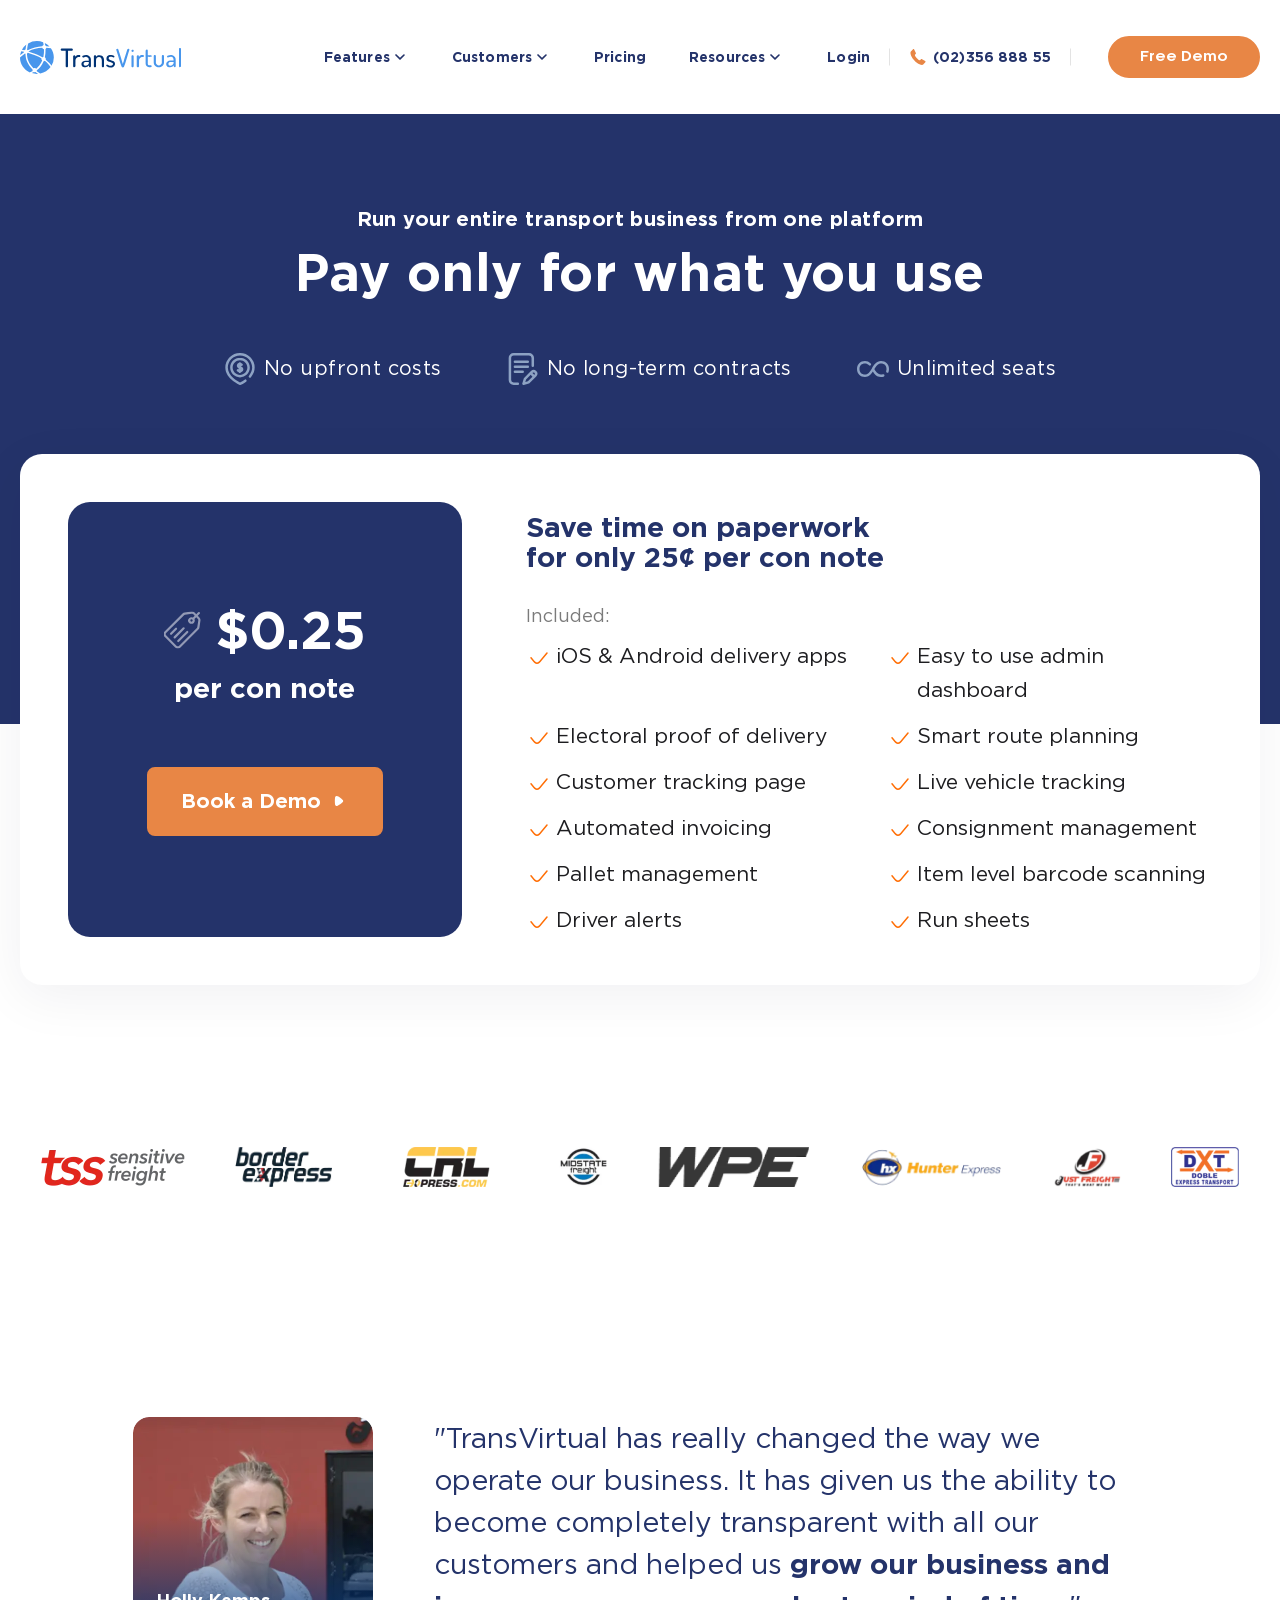
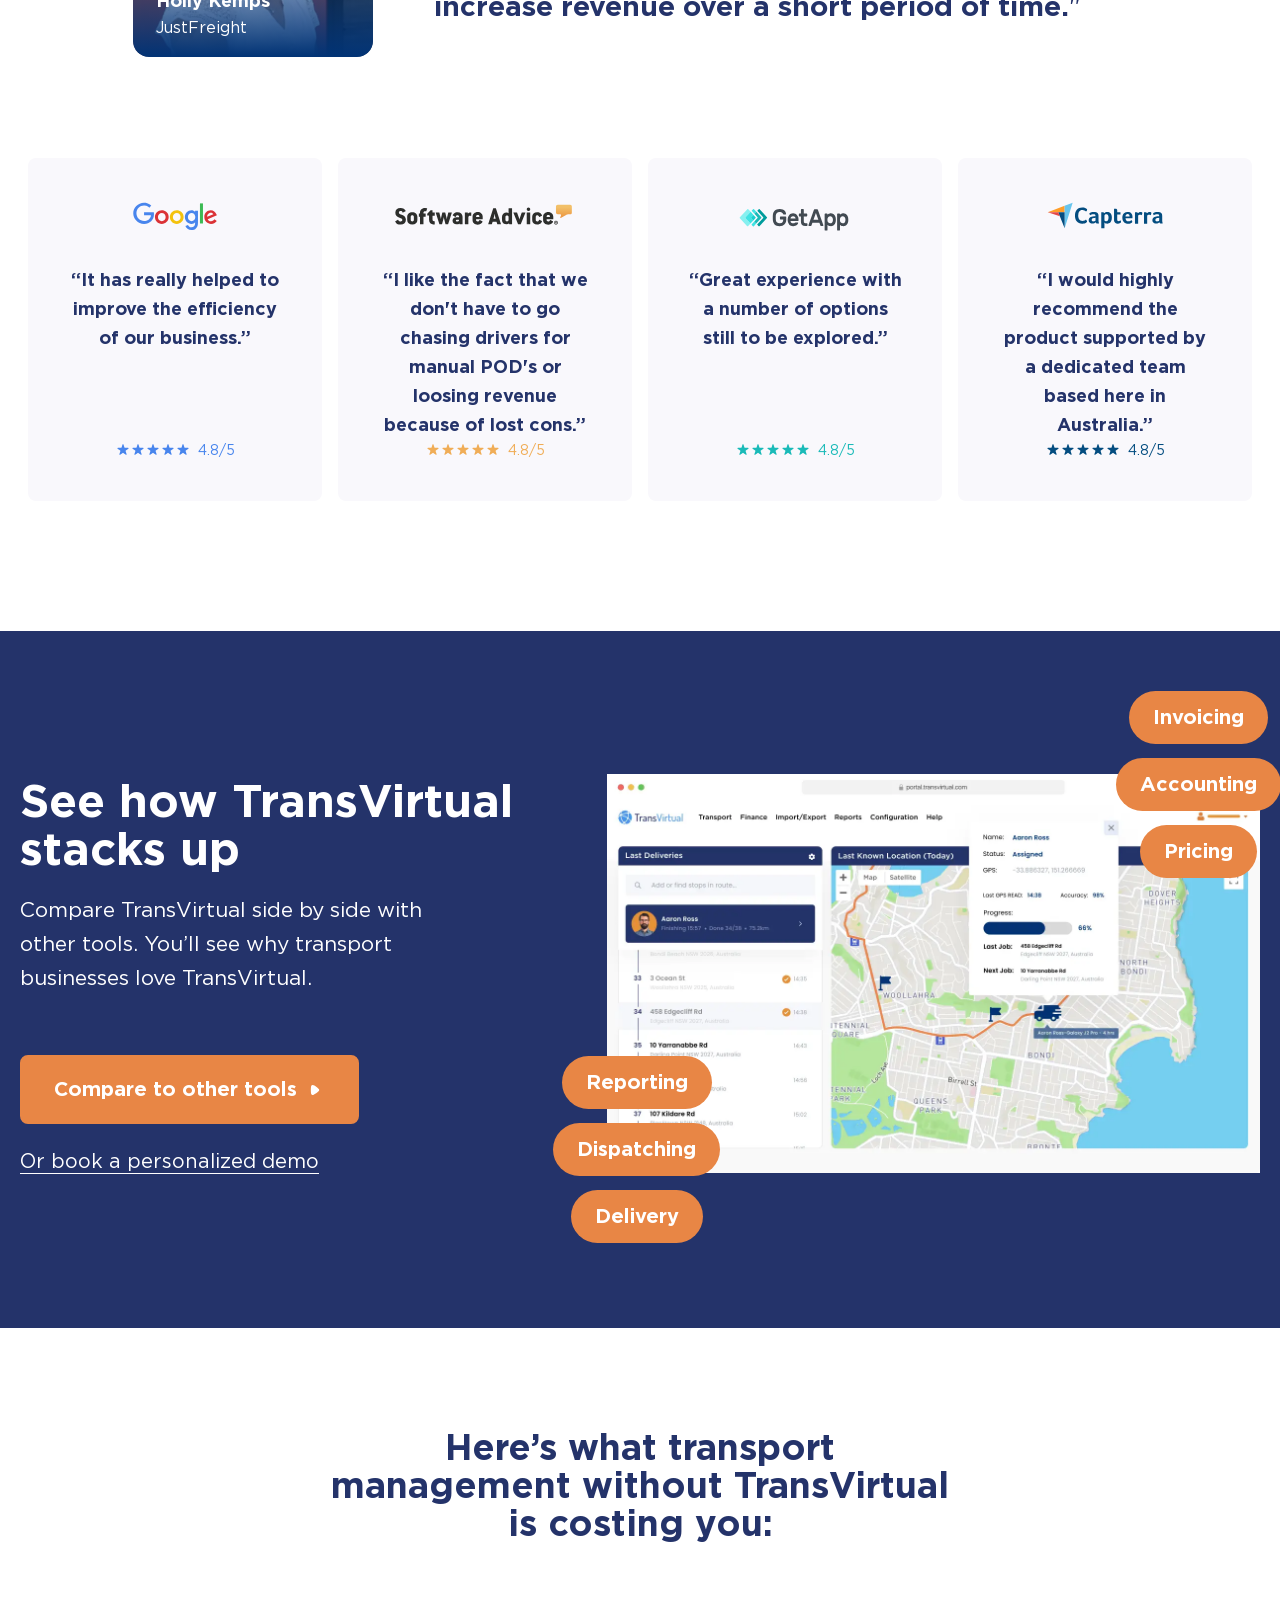
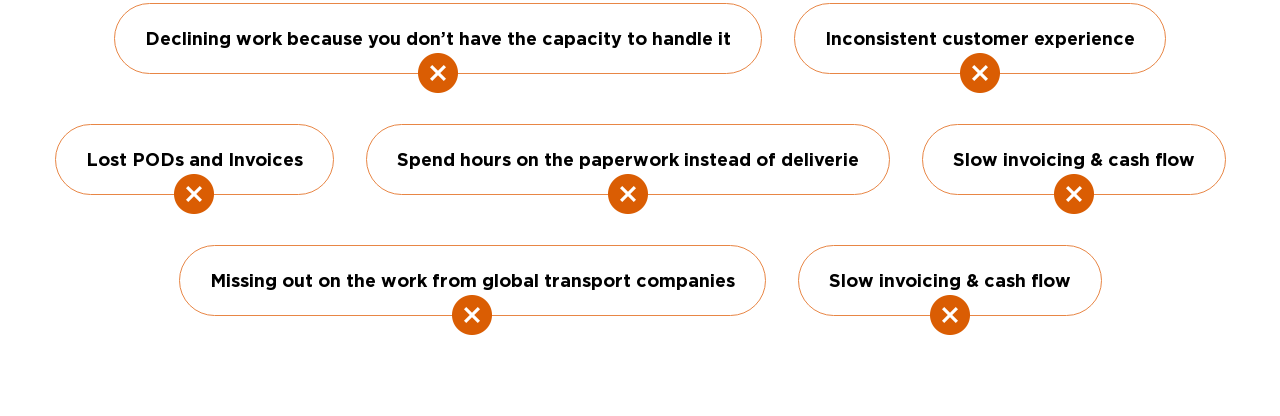
==== commit 0e4dd22e: "feat: add management mob." ====
--- a/docs/index.html
+++ b/docs/index.html
@@ -531,9 +531,9 @@
       <div class="container">
         <div class="stack-up__content">
           <div class="stack-up__content-text">
-            <h3>
+            <h2>
               See how TransVirtual stacks up
-            </h3>
+            </h2>
             <p>
               Compare TransVirtual side by side with other tools. You’ll see why transport businesses love TransVirtual.
             </p>
@@ -575,6 +575,36 @@
             </p>
           </div>
         </div>
+      </div>
+    </section>
+    <section class="management">
+      <div class="container">
+        <h3>
+          Here’s what transport management without TransVirtual is costing you:
+        </h3>
+        <ul>
+          <li>
+            Declining work because you don’t have the capacity to handle it
+          </li>
+          <li>
+            Inconsistent customer experience
+          </li>
+          <li>
+            Lost PODs and Invoices
+          </li>
+          <li>
+            Spend hours on the paperwork instead of deliverie
+          </li>
+          <li>
+            Slow invoicing & cash flow
+          </li>
+          <li>
+            Missing out on the work from global transport companies
+          </li>
+          <li>
+            Slow invoicing & cash flow
+          </li>
+        </ul>
       </div>
     </section>
   </div>
--- a/docs/css/style.min.css
+++ b/docs/css/style.min.css
@@ -1 +1 @@
-@font-face{font-family:Gotham;font-display:swap;src:url(../fonts/Gotham-Book.woff) format("woff"),url(../fonts/Gotham-Book.woff2) format("woff2");font-weight:400;font-style:normal}@font-face{font-family:Gotham;font-display:swap;src:url(../fonts/Gotham-Bold.woff) format("woff"),url(../fonts/Gotham-Bold.woff2) format("woff2");font-weight:700;font-style:normal}@font-face{font-family:Kamerik;font-display:swap;src:url(../fonts/Kamerik105.woff) format("woff"),url(../fonts/Kamerik105.woff2) format("woff2");font-weight:400;font-style:normal}@font-face{font-family:Kamerik;font-display:swap;src:url(../fonts/Kamerik105Bold.woff) format("woff"),url(../fonts/Kamerik105Bold.woff2) format("woff2");font-weight:700;font-style:normal}*{padding:0;margin:0;border:0}*,:after,:before{-webkit-box-sizing:border-box;box-sizing:border-box}:active,:focus{outline:0}a:active,a:focus{outline:0}aside,footer,header,nav,section{display:block}body,html{height:100%;min-width:320px}body{line-height:1;font-size:14px;font-family:Gotham,sans-serif;-ms-text-size-adjust:100%;-moz-text-size-adjust:100%;-webkit-text-size-adjust:100%}button,input,textarea{font-family:Gotham,sans-serif}input::-ms-clear{display:none}button{cursor:pointer}button::-moz-focus-inner{padding:0;border:0}a,a:visited{text-decoration:none}a:hover{text-decoration:none}ul li{list-style:none}img{vertical-align:top}h1,h2,h3,h4,h5,h6{font-weight:inherit;font-size:inherit}.wrapper{overflow:hidden;min-height:100%}.container{max-width:1312px;padding:0 21px;margin:0 auto;-webkit-box-sizing:content-box;box-sizing:content-box}.container._medium{max-width:1271px}.root{padding:114px 0 0 0}.page{position:relative;z-index:2}.link-style{cursor:pointer;font-size:14px;line-height:14px;letter-spacing:.01em;font-weight:700;color:#24336a;-webkit-transition:.3s;-o-transition:.3s;transition:.3s}.link-style a{color:#24336a;-webkit-transition:.3s;-o-transition:.3s;transition:.3s}.btn-cta{display:inline-block;font-family:Kamerik;font-size:14px;line-height:14px;padding:12px 30px;border-radius:100px;font-weight:700;-webkit-transition:.3s;-o-transition:.3s;transition:.3s}.btn-cta._orange{color:#fff;background-color:#e88645;border:2px solid #e88645}.btn-cta-v{display:inline-block;font-size:20px;line-height:33px;font-weight:700;-webkit-transition:.3s;-o-transition:.3s;transition:.3s;padding:16px 32px;border-radius:8px}.btn-cta-v.ico-play-mod{position:relative;padding:16px 60px 16px 32px}.btn-cta-v.ico-play-mod svg{position:absolute;width:20px;height:20px;fill:#fff;right:32px;top:50%;-webkit-transform:translateY(-50%);-ms-transform:translateY(-50%);transform:translateY(-50%);-webkit-transition:.3s;-o-transition:.3s;transition:.3s}.btn-cta-v._orange{color:#fff;background-color:#e88645;border:2px solid #e88645}.header{position:fixed;z-index:100;top:0;left:0;width:100vw;background-color:#fff;-webkit-transition:.5s;-o-transition:.5s;transition:.5s}.header__content{display:-webkit-box;display:-ms-flexbox;display:flex;-webkit-box-align:center;-ms-flex-align:center;align-items:center;padding:18px 0}.header__content_navigation{display:-webkit-box;display:-ms-flexbox;display:flex;-webkit-box-align:center;-ms-flex-align:center;align-items:center;-webkit-box-flex:0;-ms-flex:0 1 100%;flex:0 1 100%;-webkit-box-pack:end;-ms-flex-pack:end;justify-content:flex-end;padding:18px 0 0 0;-webkit-transition:.5s;-o-transition:.5s;transition:.5s}.header__content_navigation .navigation__list{display:-webkit-box;display:-ms-flexbox;display:flex}.header__content_navigation .navigation__list_link{margin:0 0 0 64px;padding:14px 0 32px}.header__content_navigation .navigation__list_link.submenu-item-trigger{position:relative;padding:14px 19px 32px 0}.header__content_navigation .navigation__list_link.submenu-item-trigger svg{position:absolute;top:calc(50% - 9px);-webkit-transform:translateY(-50%);-ms-transform:translateY(-50%);transform:translateY(-50%);right:1px;width:16px;height:16px;fill:#24336a;-webkit-transition:.3s;-o-transition:.3s;transition:.3s}.header__content_navigation .navigation__list_link .dropdown-menu{opacity:0;pointer-events:none;position:absolute;top:59px;left:-15px;display:-webkit-box;display:-ms-flexbox;display:flex;background-color:#fbfdff;border-radius:10px;-webkit-box-shadow:11px 1px 49px rgba(0,0,0,.1);box-shadow:11px 1px 49px rgba(0,0,0,.1);-webkit-transition:.3s;-o-transition:.3s;transition:.3s}.header__content_navigation .navigation__list_link .dropdown-menu:before{content:"";position:absolute;top:-13px;left:14px;border-style:solid;border-width:0 20px 30px 20px;border-color:transparent transparent #fbfdff transparent}.header__content_navigation .navigation__list_link .dropdown-menu li{font-family:Kamerik;font-size:14px;line-height:14px;font-weight:700;color:#24336a;-webkit-transition:.3s;-o-transition:.3s;transition:.3s}.header__content_navigation .navigation__list_link .dropdown-menu li a{color:#24336a;-webkit-transition:.3s;-o-transition:.3s;transition:.3s}.header__content_navigation .navigation__list_link .dropdown-menu>li{padding:39px;width:327px}.header__content_navigation .navigation__list_link .dropdown-menu>li:first-child li{margin:0 0 24px 0}.header__content_navigation .navigation__list_link .dropdown-menu>li:first-child li:last-child{margin:0}.header__content_navigation .navigation__list_link .dropdown-menu>li:first-child li>a{display:-webkit-box;display:-ms-flexbox;display:flex;-webkit-box-align:center;-ms-flex-align:center;align-items:center;font-size:14px;line-height:14px;font-weight:700}.header__content_navigation .navigation__list_link .dropdown-menu>li:first-child li>a span{width:32px;height:32px;margin:0 12px 0 0}.header__content_navigation .navigation__list_link .dropdown-menu>li:first-child li>a span img{width:100%;height:100%;-o-object-fit:contain;object-fit:contain}.header__content_navigation .navigation__list_link .dropdown-menu>li:first-child li>a p{font-size:14px;line-height:14px;font-weight:700}.header__content_navigation .navigation__list_link .dropdown-menu>li:first-child li>a p small{display:block;text-transform:capitalize;margin:8px 0 0 0;font-size:12px;line-height:14px;font-weight:400}.header__content_navigation .navigation__list_link .dropdown-menu>li:nth-child(2){background-color:#f6fafe;width:257px}.header__content_navigation .navigation__list_link .dropdown-menu>li:nth-child(2) li{margin:0 0 20px 0;font-weight:400}.header__content_navigation .navigation__list_link .dropdown-menu>li:nth-child(2) li:last-child{margin:0}.header__content_navigation .navigation__list_link .dropdown-menu>li:nth-child(2)>a{display:inline-block;color:#a6b9ce;font-size:14px;line-height:21px;font-weight:400;margin:24px 0 0 0;border-bottom:1px solid #a6b9ce;-webkit-transition:.3s;-o-transition:.3s;transition:.3s}.header__content_navigation .navigation__list_link .dropdown-menu>li:nth-child(2) strong{display:block;text-transform:uppercase;font-size:12px;line-height:12px;font-weight:700;color:#e88645;margin:3px 0 16px}.header__content_navigation .navigation__cta{display:-webkit-box;display:-ms-flexbox;display:flex;margin:0 0 0 23px}.header__content_navigation .navigation__cta_link{position:relative;padding:14px 40px 32px}.header__content_navigation .navigation__cta_link.ico-svg{padding:14px 40px 32px 23px;margin:0 0 0 40px}.header__content_navigation .navigation__cta_link.ico-svg:after{content:"";position:absolute;top:calc(50% - 9px);left:0;-webkit-transform:translateY(-50%);-ms-transform:translateY(-50%);transform:translateY(-50%);width:16px;height:16px;background-size:16px 16px;background-repeat:no-repeat;background-position:center;background-image:url(../img/phone.svg)}.header__content_navigation .navigation__cta_link:before{content:"";position:absolute;right:0;top:calc(50% - 9px);width:1px;-webkit-transform:translateY(-50%);-ms-transform:translateY(-50%);transform:translateY(-50%);height:17px;background-color:#e3e3e3}.header__content_navigation .navigation__cta_link span{display:none;font-size:16px;line-height:16px;font-weight:400}.header__content_navigation .navigation__cta .btn-cta{-ms-flex-item-align:start;align-self:flex-start;margin:0 0 0 37px}.header__content_navigation .navigation__cta .btn-cta span:nth-child(2){display:none}.header__content_burger{display:none;position:relative;padding:13px 10px;width:20px;height:14px;-webkit-box-sizing:content-box;box-sizing:content-box;border-radius:50%;background-color:#e88645}.header__content_burger span{position:absolute;width:20px;height:2px;background-color:#fff;left:10px;border-radius:1px;-webkit-transition:.5s;-o-transition:.5s;transition:.5s}.header__content_burger span:nth-child(1){top:13px}.header__content_burger span:nth-child(2){left:16px;width:13px;top:50%;-webkit-transform:translateY(-50%);-ms-transform:translateY(-50%);transform:translateY(-50%)}.header__content_burger span:nth-child(3){top:initial;bottom:13px}.header__content_logo{-webkit-box-flex:0;-ms-flex:0 0 161px;flex:0 0 161px;height:33px}.header__content_logo img{width:100%;height:100%;-o-object-fit:contain;object-fit:contain}.h1,h1{font-size:52px;line-height:52px;font-weight:700}.h2,h2{font-size:40px;line-height:52px}.h3,h3{font-size:36px;line-height:40px}.h4,h4{font-size:32px;line-height:42px}.h5,h5{font-size:28px;line-height:36px}.h6,h6{font-size:24px;line-height:31px}p{font-size:28px;line-height:42px}p strong{font-weight:700}.hero-block{position:relative;margin:0 0 92px 0}.hero-block:before{content:"";position:absolute;top:0;left:0;width:100%;height:70%;background-color:#24336a}.hero-block .container{position:relative;z-index:2}.hero-block__top-content{color:#fff;text-align:center;padding:89px 0 69px 0;letter-spacing:.03em}.hero-block__top-content h1{margin:10px 0 0 0}.hero-block__top-content p{font-size:20px;line-height:33px}.hero-block__top-content p strong{font-weight:700}.hero-block__top-content ul{display:-webkit-box;display:-ms-flexbox;display:flex;-webkit-box-pack:justify;-ms-flex-pack:justify;justify-content:space-between;max-width:832px;margin:54px auto 0}.hero-block__top-content ul li{display:-webkit-box;display:-ms-flexbox;display:flex;-webkit-box-align:center;-ms-flex-align:center;align-items:center;font-size:21px;line-height:32px}.hero-block__top-content ul li span{width:32px;height:32px;margin:0 8px 0 0}.hero-block__top-content ul li span img{width:100%;height:100%;-o-object-fit:contain;object-fit:contain}.hero-block__bottom-content{width:100%;background-color:#fff;padding:48px;-webkit-box-shadow:-2px 13px 53px rgba(12,25,58,.06);box-shadow:-2px 13px 53px rgba(12,25,58,.06);border-radius:22px;display:-webkit-box;display:-ms-flexbox;display:flex}.hero-block__bottom-content .bottom-content__pricing{display:-webkit-box;display:-ms-flexbox;display:flex;-webkit-box-orient:vertical;-webkit-box-direction:normal;-ms-flex-direction:column;flex-direction:column;-webkit-box-align:center;-ms-flex-align:center;align-items:center;-webkit-box-pack:center;-ms-flex-pack:center;justify-content:center;color:#fff;background-color:#24336a;padding:50px;border-radius:22px;text-align:center;width:443px;min-height:412px}.hero-block__bottom-content .bottom-content__pricing-top{display:-webkit-box;display:-ms-flexbox;display:flex;-webkit-box-pack:center;-ms-flex-pack:center;justify-content:center;-webkit-box-align:center;-ms-flex-align:center;align-items:center;margin:0 0 17px 0}.hero-block__bottom-content .bottom-content__pricing-top span{width:38px;height:38px;margin:0 13px 0 0}.hero-block__bottom-content .bottom-content__pricing-top span img{width:100%;height:100%;-o-object-fit:contain;object-fit:contain}.hero-block__bottom-content .bottom-content__pricing-top strong{font-size:52px;line-height:52px;font-weight:700}.hero-block__bottom-content .bottom-content__pricing-bottom{margin:0 0 64px 0}.hero-block__bottom-content .bottom-content__pricing-bottom small{font-size:28px;line-height:30px;font-weight:700}.hero-block__bottom-content .bottom-content__list{-webkit-box-flex:0;-ms-flex:0 1 70%;flex:0 1 70%;margin:0 0 0 64px}.hero-block__bottom-content .bottom-content__list p{font-size:28px;line-height:30px;font-weight:700;color:#24336a;margin:10px 0 32px 0;max-width:391px}.hero-block__bottom-content .bottom-content__list small{display:block;font-size:18px;line-height:23px;color:#7b7b7b;margin:0 0 12px 0}.hero-block__bottom-content .bottom-content__list ul{display:-webkit-box;display:-ms-flexbox;display:flex;-ms-flex-wrap:wrap;flex-wrap:wrap;margin:-6px -18px}.hero-block__bottom-content .bottom-content__list ul li{position:relative;width:calc((100% - 72px)/ 2);font-size:21px;line-height:34px;color:#1d1d20;padding:0 0 0 30px;margin:6px 18px}.hero-block__bottom-content .bottom-content__list ul li:before{content:"";position:absolute;top:7px;left:1px;width:24px;height:24px;background-image:url(../img/pricing/tick.svg);background-repeat:no-repeat;background-position:center;background-size:24px 24px}.logos-list{margin:92px 0 80px 0}.logos-list ul{display:-webkit-box;display:-ms-flexbox;display:flex;-webkit-box-pack:center;-ms-flex-pack:center;justify-content:center;-ms-flex-wrap:wrap;flex-wrap:wrap;margin:-25px;padding:70px 0}.logos-list ul li{height:40px;width:auto;margin:25px}.logos-list ul li img{width:100%;height:100%;-o-object-fit:contain;object-fit:contain}.reviews{margin:80px 0 122px}.reviews__comment{display:-webkit-box;display:-ms-flexbox;display:flex;max-width:1014px;margin:0 auto;padding:80px 0 0 0}.reviews__comment span{position:relative;-webkit-box-flex:0;-ms-flex:0 0 240px;flex:0 0 240px;height:240px;border-radius:16px;overflow:hidden;color:#fff}.reviews__comment span:before{content:"";position:absolute;top:0;left:0;width:100%;height:100%;background:-o-linear-gradient(270.19deg,rgba(1,51,117,0) 41.32%,#013375 99.84%);background:linear-gradient(179.81deg,rgba(1,51,117,0) 41.32%,#013375 99.84%)}.reviews__comment span img{border-radius:16px;width:100%;height:100%;-o-object-fit:cover;object-fit:cover}.reviews__comment span p{position:absolute;font-size:16px;line-height:26px;bottom:16px;left:23px}.reviews__comment span strong{position:absolute;bottom:42px;left:23px;font-size:18px;line-height:29px;font-weight:700}.reviews__comment>p{margin:0 0 0 61px;color:#24336a;font-size:28px;line-height:42px}.reviews__comment>p strong{font-weight:700}.reviews__cards{margin:93px 0 0 0;display:-webkit-box;display:-ms-flexbox;display:flex;-ms-flex-wrap:wrap;flex-wrap:wrap}.reviews__cards li{display:-webkit-inline-box;display:-ms-inline-flexbox;display:inline-flex;-webkit-box-orient:vertical;-webkit-box-direction:normal;-ms-flex-direction:column;flex-direction:column;-webkit-box-align:center;-ms-flex-align:center;align-items:center;width:calc((100% - 64px)/ 4);margin:8px;border-radius:8px;background:#f9f8fc;padding:36px 40px 40px;min-height:327px}.reviews__cards li.blue span strong{background-image:url(../img/pricing/stars/stars_blue.svg)}.reviews__cards li.blue span small{color:#4885ed}.reviews__cards li.yellow span strong{background-image:url(../img/pricing/stars/stars_yellow.svg)}.reviews__cards li.yellow span small{color:#f0ad57}.reviews__cards li.green span strong{background-image:url(../img/pricing/stars/stars_green.svg)}.reviews__cards li.green span small{color:#1abab8}.reviews__cards li.blue-d span strong{background-image:url(../img/pricing/stars/stars_blue-d.svg)}.reviews__cards li.blue-d span small{color:#044d80}.reviews__cards li img{height:45px;-ms-flex-item-align:center;align-self:center}.reviews__cards li span{margin:auto 0 0 0;display:-webkit-box;display:-ms-flexbox;display:flex;-webkit-box-align:center;-ms-flex-align:center;align-items:center}.reviews__cards li span strong{background-size:74px 14px;background-position:center;background-repeat:no-repeat;width:74px;height:14px}.reviews__cards li span small{margin:0 0 0 8px;font-size:14px;line-height:22px}.reviews__cards li>p{margin:26px 0 0 0;text-align:center;font-size:18px;line-height:29px;color:#24336a}.reviews__cards li>p strong{font-weight:700}.reviews__hand{display:none}.stack-up{margin:122px 0 100px;padding:138px 0 150px;background:#24336a}.stack-up__content{display:-webkit-box;display:-ms-flexbox;display:flex}.stack-up__content-text{color:#fff;-webkit-box-flex:0;-ms-flex:0 1 45%;flex:0 1 45%;margin:0 53px 0 0}.stack-up__content-text h3{font-size:46px;line-height:48px;font-weight:700;margin:8px 0 20px 0}.stack-up__content-text .btn-cta-v{margin:60px 0 20px}.stack-up__content-text p{max-width:413px;font-size:21px;line-height:34px}.stack-up__content-text p a{font-size:20px;line-height:33px;color:#fff;border-bottom:1px solid #fff}.stack-up__content-map{position:relative;-webkit-box-flex:0;-ms-flex:0 1 55%;flex:0 1 55%;border-radius:3px}.stack-up__content-map img{border-radius:3px;width:100%;height:100%;-o-object-fit:cover;object-fit:cover}.stack-up__content-map p{position:absolute;display:-webkit-box;display:-ms-flexbox;display:flex;-webkit-box-orient:vertical;-webkit-box-direction:normal;-ms-flex-direction:column;flex-direction:column}.stack-up__content-map p span{-ms-flex-item-align:center;align-self:center;font-size:20px;line-height:33px;font-weight:700;color:#fff;padding:10px 24px;border-radius:60px;background:#e88645;margin:0 0 14px 0}.stack-up__content-map p span:last-child{margin:0}.stack-up__content-map p:nth-of-type(1){top:-78px;right:-21px}.stack-up__content-map p:nth-of-type(2){bottom:-65px;left:-54px}@media (min-width:1200px){.link-style:hover{color:#e88645}.link-style:hover a{color:#e88645}.link-style:hover.submenu svg{fill:#e88645}.btn-cta._orange:hover{color:#e88645;background-color:#fff}.btn-cta-v._orange:hover{color:#e88645;background-color:#fff}.btn-cta-v._orange:hover.ico-play-mod svg{fill:#e88645}.header.hide{background-color:#f6fafe;-webkit-box-shadow:0 1px 25px rgba(0,51,117,.1);box-shadow:0 1px 25px rgba(0,51,117,.1)}.header__content_navigation .navigation__list_link.submenu-item-trigger:hover svg{fill:#e88645}.header__content_navigation .navigation__list_link.submenu-item-trigger:hover .dropdown-menu{opacity:1;pointer-events:initial}.header__content_navigation .navigation__list_link .dropdown-menu li li:hover{color:#e88645}.header__content_navigation .navigation__list_link .dropdown-menu li li:hover a{color:#e88645}.header__content_navigation .navigation__list_link .dropdown-menu>li:nth-child(2)>a:hover{opacity:.5;border-bottom:1px solid rgba(166,185,206,.5)}}@media (max-width:1439px){.header__content_navigation .navigation__list_link{margin:0 0 0 43px}.header__content_navigation .navigation__cta_link{padding:14px 20px 32px}.header__content_navigation .navigation__cta_link.ico-svg{margin:0 0 0 20px;padding:14px 20px 32px 23px}}@media (max-width:1199px){.root{padding:84px 0 0 0}.header.active .header__content_navigation{-webkit-transform:initial;-ms-transform:initial;transform:initial}.header.active .header__content_burger span:nth-child(1){top:50%;-webkit-transform:translateY(-50%) rotate(-45deg);-ms-transform:translateY(-50%) rotate(-45deg);transform:translateY(-50%) rotate(-45deg)}.header.active .header__content_burger span:nth-child(2){left:-10px;opacity:0}.header.active .header__content_burger span:nth-child(3){bottom:50%;-webkit-transform:translateY(50%) rotate(45deg);-ms-transform:translateY(50%) rotate(45deg);transform:translateY(50%) rotate(45deg)}.header .link-style{font-size:28px;line-height:36px}.header__content{-webkit-box-pack:justify;-ms-flex-pack:justify;justify-content:space-between;padding:22px 0;position:relative}.header__content:before{content:"";position:fixed;top:0;left:0;width:100vw;height:84px;background-color:#f6fafe;-webkit-box-shadow:0 1px 25px rgba(0,51,117,.1);box-shadow:0 1px 25px rgba(0,51,117,.1);z-index:2}.header__content_burger{display:block;z-index:3}.header__content_logo{position:relative;z-index:3;-webkit-box-flex:0;-ms-flex:0 0 144px;flex:0 0 144px;height:29px}.header__content_navigation{position:fixed;top:0;left:0;width:100%;height:100vh;-webkit-box-orient:vertical;-webkit-box-direction:normal;-ms-flex-direction:column;flex-direction:column;-webkit-box-pack:initial;-ms-flex-pack:initial;justify-content:initial;padding:128px 24px 128px;-webkit-box-flex:initial;-ms-flex:initial;flex:initial;max-height:100%;overflow-y:auto;background-color:#f6fafe;-webkit-transform:translateY(-100vh);-ms-transform:translateY(-100vh);transform:translateY(-100vh)}.header__content_navigation .navigation__list{width:100%;-webkit-box-orient:vertical;-webkit-box-direction:normal;-ms-flex-direction:column;flex-direction:column;margin:0 0 8px 0}.header__content_navigation .navigation__list_link{margin:0 0 24px 0;padding:0}.header__content_navigation .navigation__list_link>a{display:block;padding:0 24px 0 0}.header__content_navigation .navigation__list_link.submenu-item-trigger{padding:0}.header__content_navigation .navigation__list_link.submenu-item-trigger svg{top:17px;width:24px;height:24px;-webkit-transition:.5s;-o-transition:.5s;transition:.5s}.header__content_navigation .navigation__list_link.submenu-item-trigger.open svg{-webkit-transform:translateY(-50%) rotateX(180deg);transform:translateY(-50%) rotateX(180deg)}.header__content_navigation .navigation__list_link.submenu-item-trigger .dropdown-menu{position:static;opacity:1;pointer-events:initial;background-color:#f6fafe;-webkit-box-shadow:initial;box-shadow:initial;-webkit-box-orient:vertical;-webkit-box-direction:normal;-ms-flex-direction:column;flex-direction:column;max-height:0;overflow:hidden;border-radius:initial;-webkit-transition:.5s;-o-transition:.5s;transition:.5s}.header__content_navigation .navigation__list_link.submenu-item-trigger .dropdown-menu>li{width:100%;padding:16px 0 0 0}.header__content_navigation .navigation__list_link.submenu-item-trigger .dropdown-menu>li:first-child li a p small{display:none}.header__content_navigation .navigation__list_link.submenu-item-trigger .dropdown-menu>li:nth-child(2){width:100%}.header__content_navigation .navigation__list_link.submenu-item-trigger .dropdown-menu:before{display:none}.header__content_navigation .navigation__cta{width:100%;-webkit-box-orient:vertical;-webkit-box-direction:normal;-ms-flex-direction:column;flex-direction:column;margin:0}.header__content_navigation .navigation__cta_link{padding:0}.header__content_navigation .navigation__cta_link:first-child{-webkit-box-ordinal-group:4;-ms-flex-order:3;order:3;margin:8px 0 0 0;text-align:center}.header__content_navigation .navigation__cta_link:first-child:before{display:none}.header__content_navigation .navigation__cta_link:first-child span{display:inline-block}.header__content_navigation .navigation__cta_link:first-child a{font-size:16px;line-height:16px;color:#e88645;border-bottom:1px solid #e88645}.header__content_navigation .navigation__cta_link.ico-svg{border-top:1px solid #e3e3e3;border-bottom:1px solid #e3e3e3;padding:32px 0 32px 30px;margin:0 0 28px 0}.header__content_navigation .navigation__cta_link.ico-svg:after{width:24px;height:24px;background-size:24px 24px;top:50%}.header__content_navigation .navigation__cta_link.ico-svg:before{display:none}.header__content_navigation .navigation__cta .btn-cta{margin:0;padding:22px 102px;-ms-flex-item-align:center;align-self:center}.header__content_navigation .navigation__cta .btn-cta span{display:none}.header__content_navigation .navigation__cta .btn-cta span:nth-child(2){display:block}.reviews__cards li{width:calc((100% - 32px)/ 2)}}@media (max-width:1023px){.hero-block__top-content ul{-webkit-box-orient:vertical;-webkit-box-direction:normal;-ms-flex-direction:column;flex-direction:column;-webkit-box-align:center;-ms-flex-align:center;align-items:center}.hero-block__top-content ul li{margin:0 0 14px 0}.hero-block__top-content ul li:last-child{margin:0}.hero-block__bottom-content{-webkit-box-orient:vertical;-webkit-box-direction:normal;-ms-flex-direction:column;flex-direction:column}.hero-block__bottom-content .bottom-content__pricing{width:100%;margin:0 0 58px 0}.hero-block__bottom-content .bottom-content__list{margin:0;-webkit-box-flex:initial;-ms-flex:initial;flex:initial}}@media (max-width:767px){.h1,h1{font-size:36px;line-height:38px}.hero-block__top-content{padding:62px 0 45px 0}.hero-block__top-content p{font-size:16px;line-height:26px}.hero-block__top-content ul{margin:40px auto 0}.hero-block__top-content ul li{font-size:16px;line-height:26px}.hero-block__bottom-content{padding:16px 16px 32px}.hero-block__bottom-content .bottom-content__list ul li{font-size:16px;line-height:26px;width:100%}.hero-block__bottom-content .bottom-content__list ul li:before{top:1px}.hero-block__bottom-content .bottom-content__list p{font-size:20px;line-height:33px;max-width:100%;margin:0 0 24px 0}.hero-block__bottom-content .bottom-content__pricing{padding:34px 24px;min-height:initial}.hero-block__bottom-content .bottom-content__pricing-top strong{font-size:46px;line-height:49px}.logos-list{margin:100px 0 60px}.logos-list ul{padding:0}.logos-list ul li{height:30px}.reviews{margin:60px 0}.reviews__comment{padding:60px 0 0 0;-webkit-box-orient:vertical;-webkit-box-direction:normal;-ms-flex-direction:column;flex-direction:column}.reviews__comment span{-webkit-box-flex:initial;-ms-flex:initial;flex:initial;width:240px;margin:0 auto}.reviews__comment span strong{left:50%;-webkit-transform:translateX(-50%);-ms-transform:translateX(-50%);transform:translateX(-50%)}.reviews__comment span p{left:50%;-webkit-transform:translateX(-50%);-ms-transform:translateX(-50%);transform:translateX(-50%)}.reviews__comment>p{margin:40px 0 0 0;font-size:21px;line-height:33px;text-align:center}.reviews__cards{-ms-flex-wrap:nowrap;flex-wrap:nowrap;overflow:auto;margin:16px 0 0 0;padding:0 0 17px 0;width:calc(100% + 21px)}.reviews__cards::-webkit-scrollbar{height:4px}.reviews__cards::-webkit-scrollbar-thumb{background:#e88645;border-radius:26px}.reviews__cards::-webkit-scrollbar-track{border-top:1px solid #fff;border-bottom:1px solid #fff;background:rgba(36,51,106,.2)}.reviews__cards li{width:initial;-webkit-box-flex:0;-ms-flex:0 0 308px;flex:0 0 308px}.reviews__hand{margin:82px 0 0 0;position:relative;display:-webkit-box;display:-ms-flexbox;display:flex;height:32px}.reviews__hand:before{content:"";position:absolute;top:0;right:0;width:27px;height:32px;background-image:url(../img/pricing/hand.png);background-size:27px 32px;background-repeat:no-repeat;background-position:center}}@media (max-width:374px){.btn-cta-v{font-size:14px;line-height:18px}}@media (max-width:359px){.header__content_navigation .navigation__cta .btn-cta{padding:20px 80px}}+@font-face{font-family:Gotham;font-display:swap;src:url(../fonts/Gotham-Book.woff) format("woff"),url(../fonts/Gotham-Book.woff2) format("woff2");font-weight:400;font-style:normal}@font-face{font-family:Gotham;font-display:swap;src:url(../fonts/Gotham-Bold.woff) format("woff"),url(../fonts/Gotham-Bold.woff2) format("woff2");font-weight:700;font-style:normal}@font-face{font-family:Kamerik;font-display:swap;src:url(../fonts/Kamerik105.woff) format("woff"),url(../fonts/Kamerik105.woff2) format("woff2");font-weight:400;font-style:normal}@font-face{font-family:Kamerik;font-display:swap;src:url(../fonts/Kamerik105Bold.woff) format("woff"),url(../fonts/Kamerik105Bold.woff2) format("woff2");font-weight:700;font-style:normal}*{padding:0;margin:0;border:0}*,:after,:before{-webkit-box-sizing:border-box;box-sizing:border-box}:active,:focus{outline:0}a:active,a:focus{outline:0}aside,footer,header,nav,section{display:block}body,html{height:100%;min-width:320px}body{line-height:1;font-size:14px;font-family:Gotham,sans-serif;-ms-text-size-adjust:100%;-moz-text-size-adjust:100%;-webkit-text-size-adjust:100%}button,input,textarea{font-family:Gotham,sans-serif}input::-ms-clear{display:none}button{cursor:pointer}button::-moz-focus-inner{padding:0;border:0}a,a:visited{text-decoration:none}a:hover{text-decoration:none}ul li{list-style:none}img{vertical-align:top}h1,h2,h3,h4,h5,h6{font-weight:inherit;font-size:inherit}.wrapper{overflow:hidden;min-height:100%}.container{max-width:1312px;padding:0 20px;margin:0 auto;-webkit-box-sizing:content-box;box-sizing:content-box}.container._medium{max-width:1271px}.root{padding:114px 0 0 0}.page{position:relative;z-index:2}.link-style{cursor:pointer;font-size:14px;line-height:14px;letter-spacing:.01em;font-weight:700;color:#24336a;-webkit-transition:.3s;-o-transition:.3s;transition:.3s}.link-style a{color:#24336a;-webkit-transition:.3s;-o-transition:.3s;transition:.3s}.btn-cta{display:inline-block;font-family:Kamerik;font-size:14px;line-height:14px;padding:12px 30px;border-radius:100px;font-weight:700;-webkit-transition:.3s;-o-transition:.3s;transition:.3s}.btn-cta._orange{color:#fff;background-color:#e88645;border:2px solid #e88645}.btn-cta-v{display:inline-block;font-size:20px;line-height:33px;font-weight:700;-webkit-transition:.3s;-o-transition:.3s;transition:.3s;padding:16px 32px;border-radius:8px}.btn-cta-v.ico-play-mod{position:relative;padding:16px 60px 16px 32px}.btn-cta-v.ico-play-mod svg{position:absolute;width:20px;height:20px;fill:#fff;right:32px;top:50%;-webkit-transform:translateY(-50%);-ms-transform:translateY(-50%);transform:translateY(-50%);-webkit-transition:.3s;-o-transition:.3s;transition:.3s}.btn-cta-v._orange{color:#fff;background-color:#e88645;border:2px solid #e88645}.header{position:fixed;z-index:100;top:0;left:0;width:100vw;background-color:#fff;-webkit-transition:.5s;-o-transition:.5s;transition:.5s}.header__content{display:-webkit-box;display:-ms-flexbox;display:flex;-webkit-box-align:center;-ms-flex-align:center;align-items:center;padding:18px 0}.header__content_navigation{display:-webkit-box;display:-ms-flexbox;display:flex;-webkit-box-align:center;-ms-flex-align:center;align-items:center;-webkit-box-flex:0;-ms-flex:0 1 100%;flex:0 1 100%;-webkit-box-pack:end;-ms-flex-pack:end;justify-content:flex-end;padding:18px 0 0 0;-webkit-transition:.5s;-o-transition:.5s;transition:.5s}.header__content_navigation .navigation__list{display:-webkit-box;display:-ms-flexbox;display:flex}.header__content_navigation .navigation__list_link{margin:0 0 0 64px;padding:14px 0 32px}.header__content_navigation .navigation__list_link.submenu-item-trigger{position:relative;padding:14px 19px 32px 0}.header__content_navigation .navigation__list_link.submenu-item-trigger svg{position:absolute;top:calc(50% - 9px);-webkit-transform:translateY(-50%);-ms-transform:translateY(-50%);transform:translateY(-50%);right:1px;width:16px;height:16px;fill:#24336a;-webkit-transition:.3s;-o-transition:.3s;transition:.3s}.header__content_navigation .navigation__list_link .dropdown-menu{opacity:0;pointer-events:none;position:absolute;top:59px;left:-15px;display:-webkit-box;display:-ms-flexbox;display:flex;background-color:#fbfdff;border-radius:10px;-webkit-box-shadow:11px 1px 49px rgba(0,0,0,.1);box-shadow:11px 1px 49px rgba(0,0,0,.1);-webkit-transition:.3s;-o-transition:.3s;transition:.3s}.header__content_navigation .navigation__list_link .dropdown-menu:before{content:"";position:absolute;top:-13px;left:14px;border-style:solid;border-width:0 20px 30px 20px;border-color:transparent transparent #fbfdff transparent}.header__content_navigation .navigation__list_link .dropdown-menu li{font-family:Kamerik;font-size:14px;line-height:14px;font-weight:700;color:#24336a;-webkit-transition:.3s;-o-transition:.3s;transition:.3s}.header__content_navigation .navigation__list_link .dropdown-menu li a{color:#24336a;-webkit-transition:.3s;-o-transition:.3s;transition:.3s}.header__content_navigation .navigation__list_link .dropdown-menu>li{padding:39px;width:327px}.header__content_navigation .navigation__list_link .dropdown-menu>li:first-child li{margin:0 0 24px 0}.header__content_navigation .navigation__list_link .dropdown-menu>li:first-child li:last-child{margin:0}.header__content_navigation .navigation__list_link .dropdown-menu>li:first-child li>a{display:-webkit-box;display:-ms-flexbox;display:flex;-webkit-box-align:center;-ms-flex-align:center;align-items:center;font-size:14px;line-height:14px;font-weight:700}.header__content_navigation .navigation__list_link .dropdown-menu>li:first-child li>a span{width:32px;height:32px;margin:0 12px 0 0}.header__content_navigation .navigation__list_link .dropdown-menu>li:first-child li>a span img{width:100%;height:100%;-o-object-fit:contain;object-fit:contain}.header__content_navigation .navigation__list_link .dropdown-menu>li:first-child li>a p{font-size:14px;line-height:14px;font-weight:700}.header__content_navigation .navigation__list_link .dropdown-menu>li:first-child li>a p small{display:block;text-transform:capitalize;margin:8px 0 0 0;font-size:12px;line-height:14px;font-weight:400}.header__content_navigation .navigation__list_link .dropdown-menu>li:nth-child(2){background-color:#f6fafe;width:257px}.header__content_navigation .navigation__list_link .dropdown-menu>li:nth-child(2) li{margin:0 0 20px 0;font-weight:400}.header__content_navigation .navigation__list_link .dropdown-menu>li:nth-child(2) li:last-child{margin:0}.header__content_navigation .navigation__list_link .dropdown-menu>li:nth-child(2)>a{display:inline-block;color:#a6b9ce;font-size:14px;line-height:21px;font-weight:400;margin:24px 0 0 0;border-bottom:1px solid #a6b9ce;-webkit-transition:.3s;-o-transition:.3s;transition:.3s}.header__content_navigation .navigation__list_link .dropdown-menu>li:nth-child(2) strong{display:block;text-transform:uppercase;font-size:12px;line-height:12px;font-weight:700;color:#e88645;margin:3px 0 16px}.header__content_navigation .navigation__cta{display:-webkit-box;display:-ms-flexbox;display:flex;margin:0 0 0 23px}.header__content_navigation .navigation__cta_link{position:relative;padding:14px 40px 32px}.header__content_navigation .navigation__cta_link.ico-svg{padding:14px 40px 32px 23px;margin:0 0 0 40px}.header__content_navigation .navigation__cta_link.ico-svg:after{content:"";position:absolute;top:calc(50% - 9px);left:0;-webkit-transform:translateY(-50%);-ms-transform:translateY(-50%);transform:translateY(-50%);width:16px;height:16px;background-size:16px 16px;background-repeat:no-repeat;background-position:center;background-image:url(../img/phone.svg)}.header__content_navigation .navigation__cta_link:before{content:"";position:absolute;right:0;top:calc(50% - 9px);width:1px;-webkit-transform:translateY(-50%);-ms-transform:translateY(-50%);transform:translateY(-50%);height:17px;background-color:#e3e3e3}.header__content_navigation .navigation__cta_link span{display:none;font-size:16px;line-height:16px;font-weight:400}.header__content_navigation .navigation__cta .btn-cta{-ms-flex-item-align:start;align-self:flex-start;margin:0 0 0 37px}.header__content_navigation .navigation__cta .btn-cta span:nth-child(2){display:none}.header__content_burger{display:none;position:relative;padding:13px 10px;width:20px;height:14px;-webkit-box-sizing:content-box;box-sizing:content-box;border-radius:50%;background-color:#e88645}.header__content_burger span{position:absolute;width:20px;height:2px;background-color:#fff;left:10px;border-radius:1px;-webkit-transition:.5s;-o-transition:.5s;transition:.5s}.header__content_burger span:nth-child(1){top:13px}.header__content_burger span:nth-child(2){left:16px;width:13px;top:50%;-webkit-transform:translateY(-50%);-ms-transform:translateY(-50%);transform:translateY(-50%)}.header__content_burger span:nth-child(3){top:initial;bottom:13px}.header__content_logo{-webkit-box-flex:0;-ms-flex:0 0 161px;flex:0 0 161px;height:33px}.header__content_logo img{width:100%;height:100%;-o-object-fit:contain;object-fit:contain}h1,h2,h3,h4,h5,h6,h7{font-weight:700;color:#24336a}h1{font-size:52px;line-height:52px}h2{font-size:46px;line-height:48px}h3{font-size:36px;line-height:38px}p{font-size:28px;line-height:42px}p strong{font-weight:700}.hero-block{position:relative;margin:0 0 92px 0}.hero-block:before{content:"";position:absolute;top:0;left:0;width:100%;height:70%;background-color:#24336a}.hero-block .container{position:relative;z-index:2}.hero-block__top-content{color:#fff;text-align:center;padding:89px 0 69px 0;letter-spacing:.03em}.hero-block__top-content h1{color:#fff;margin:10px 0 0 0}.hero-block__top-content p{font-size:20px;line-height:33px}.hero-block__top-content p strong{font-weight:700}.hero-block__top-content ul{display:-webkit-box;display:-ms-flexbox;display:flex;-webkit-box-pack:justify;-ms-flex-pack:justify;justify-content:space-between;max-width:832px;margin:54px auto 0}.hero-block__top-content ul li{display:-webkit-box;display:-ms-flexbox;display:flex;-webkit-box-align:center;-ms-flex-align:center;align-items:center;font-size:21px;line-height:32px}.hero-block__top-content ul li span{width:32px;height:32px;margin:0 8px 0 0}.hero-block__top-content ul li span img{width:100%;height:100%;-o-object-fit:contain;object-fit:contain}.hero-block__bottom-content{width:100%;background-color:#fff;padding:48px;-webkit-box-shadow:-2px 13px 53px rgba(12,25,58,.06);box-shadow:-2px 13px 53px rgba(12,25,58,.06);border-radius:22px;display:-webkit-box;display:-ms-flexbox;display:flex}.hero-block__bottom-content .bottom-content__pricing{display:-webkit-box;display:-ms-flexbox;display:flex;-webkit-box-orient:vertical;-webkit-box-direction:normal;-ms-flex-direction:column;flex-direction:column;-webkit-box-align:center;-ms-flex-align:center;align-items:center;-webkit-box-pack:center;-ms-flex-pack:center;justify-content:center;color:#fff;background-color:#24336a;padding:50px;border-radius:22px;text-align:center;width:443px;min-height:412px}.hero-block__bottom-content .bottom-content__pricing-top{display:-webkit-box;display:-ms-flexbox;display:flex;-webkit-box-pack:center;-ms-flex-pack:center;justify-content:center;-webkit-box-align:center;-ms-flex-align:center;align-items:center;margin:0 0 17px 0}.hero-block__bottom-content .bottom-content__pricing-top span{width:38px;height:38px;margin:0 13px 0 0}.hero-block__bottom-content .bottom-content__pricing-top span img{width:100%;height:100%;-o-object-fit:contain;object-fit:contain}.hero-block__bottom-content .bottom-content__pricing-top strong{font-size:52px;line-height:52px;font-weight:700}.hero-block__bottom-content .bottom-content__pricing-bottom{margin:0 0 64px 0}.hero-block__bottom-content .bottom-content__pricing-bottom small{font-size:28px;line-height:30px;font-weight:700}.hero-block__bottom-content .bottom-content__list{-webkit-box-flex:0;-ms-flex:0 1 70%;flex:0 1 70%;margin:0 0 0 64px}.hero-block__bottom-content .bottom-content__list p{font-size:28px;line-height:30px;font-weight:700;color:#24336a;margin:10px 0 32px 0;max-width:391px}.hero-block__bottom-content .bottom-content__list small{display:block;font-size:18px;line-height:23px;color:#7b7b7b;margin:0 0 12px 0}.hero-block__bottom-content .bottom-content__list ul{display:-webkit-box;display:-ms-flexbox;display:flex;-ms-flex-wrap:wrap;flex-wrap:wrap;margin:-6px -18px}.hero-block__bottom-content .bottom-content__list ul li{position:relative;width:calc((100% - 72px)/ 2);font-size:21px;line-height:34px;color:#1d1d20;padding:0 0 0 30px;margin:6px 18px}.hero-block__bottom-content .bottom-content__list ul li:before{content:"";position:absolute;top:7px;left:1px;width:24px;height:24px;background-image:url(../img/pricing/tick.svg);background-repeat:no-repeat;background-position:center;background-size:24px 24px}.logos-list{margin:92px 0 80px 0}.logos-list ul{display:-webkit-box;display:-ms-flexbox;display:flex;-webkit-box-pack:center;-ms-flex-pack:center;justify-content:center;-ms-flex-wrap:wrap;flex-wrap:wrap;margin:-25px;padding:70px 0}.logos-list ul li{height:40px;width:auto;margin:25px}.logos-list ul li img{width:100%;height:100%;-o-object-fit:contain;object-fit:contain}.reviews{margin:80px 0 122px}.reviews__comment{display:-webkit-box;display:-ms-flexbox;display:flex;max-width:1014px;margin:0 auto;padding:80px 0 0 0}.reviews__comment span{position:relative;-webkit-box-flex:0;-ms-flex:0 0 240px;flex:0 0 240px;height:240px;border-radius:16px;overflow:hidden;color:#fff}.reviews__comment span:before{content:"";position:absolute;top:0;left:0;width:100%;height:100%;background:-o-linear-gradient(270.19deg,rgba(1,51,117,0) 41.32%,#013375 99.84%);background:linear-gradient(179.81deg,rgba(1,51,117,0) 41.32%,#013375 99.84%)}.reviews__comment span img{border-radius:16px;width:100%;height:100%;-o-object-fit:cover;object-fit:cover}.reviews__comment span p{position:absolute;font-size:16px;line-height:26px;bottom:16px;left:23px}.reviews__comment span strong{position:absolute;bottom:42px;left:23px;font-size:18px;line-height:29px;font-weight:700}.reviews__comment>p{margin:0 0 0 61px;color:#24336a;font-size:28px;line-height:42px}.reviews__comment>p strong{font-weight:700}.reviews__cards{margin:93px 0 0 0;display:-webkit-box;display:-ms-flexbox;display:flex;-ms-flex-wrap:wrap;flex-wrap:wrap}.reviews__cards li{display:-webkit-inline-box;display:-ms-inline-flexbox;display:inline-flex;-webkit-box-orient:vertical;-webkit-box-direction:normal;-ms-flex-direction:column;flex-direction:column;-webkit-box-align:center;-ms-flex-align:center;align-items:center;width:calc((100% - 64px)/ 4);margin:8px;border-radius:8px;background:#f9f8fc;padding:36px 40px 40px;min-height:327px}.reviews__cards li.blue span strong{background-image:url(../img/pricing/stars/stars_blue.svg)}.reviews__cards li.blue span small{color:#4885ed}.reviews__cards li.yellow span strong{background-image:url(../img/pricing/stars/stars_yellow.svg)}.reviews__cards li.yellow span small{color:#f0ad57}.reviews__cards li.green span strong{background-image:url(../img/pricing/stars/stars_green.svg)}.reviews__cards li.green span small{color:#1abab8}.reviews__cards li.blue-d span strong{background-image:url(../img/pricing/stars/stars_blue-d.svg)}.reviews__cards li.blue-d span small{color:#044d80}.reviews__cards li img{height:45px;-ms-flex-item-align:center;align-self:center}.reviews__cards li span{margin:auto 0 0 0;display:-webkit-box;display:-ms-flexbox;display:flex;-webkit-box-align:center;-ms-flex-align:center;align-items:center}.reviews__cards li span strong{background-size:74px 14px;background-position:center;background-repeat:no-repeat;width:74px;height:14px}.reviews__cards li span small{margin:0 0 0 8px;font-size:14px;line-height:22px}.reviews__cards li>p{margin:26px 0 0 0;text-align:center;font-size:18px;line-height:29px;color:#24336a}.reviews__cards li>p strong{font-weight:700}.reviews__hand{display:none}.stack-up{margin:122px 0 100px;padding:138px 0 150px;background:#24336a}.stack-up__content{display:-webkit-box;display:-ms-flexbox;display:flex}.stack-up__content-text{color:#fff;-webkit-box-flex:0;-ms-flex:0 1 45%;flex:0 1 45%;margin:0 53px 0 0}.stack-up__content-text h2{color:#fff;margin:8px 0 20px 0}.stack-up__content-text .btn-cta-v{margin:60px 0 20px}.stack-up__content-text p{max-width:413px;font-size:21px;line-height:34px}.stack-up__content-text p a{font-size:20px;line-height:33px;color:#fff;border-bottom:1px solid #fff}.stack-up__content-map{position:relative;-webkit-box-flex:0;-ms-flex:0 1 55%;flex:0 1 55%;border-radius:3px}.stack-up__content-map img{border-radius:3px;width:100%;height:100%;-o-object-fit:contain;object-fit:contain}.stack-up__content-map p{position:absolute;display:-webkit-box;display:-ms-flexbox;display:flex;-webkit-box-orient:vertical;-webkit-box-direction:normal;-ms-flex-direction:column;flex-direction:column}.stack-up__content-map p span{-ms-flex-item-align:center;align-self:center;font-size:20px;line-height:33px;font-weight:700;color:#fff;padding:10px 24px;border-radius:60px;background:#e88645;margin:0 0 14px 0}.stack-up__content-map p span:last-child{margin:0}.stack-up__content-map p:nth-of-type(1){top:-78px;right:-21px}.stack-up__content-map p:nth-of-type(2){bottom:-65px;left:-54px}.management{margin:100px 0}.management h3{text-align:center;max-width:630px;margin:0 auto}.management ul{margin:36px -16px -25px;display:-webkit-inline-box;display:-ms-inline-flexbox;display:inline-flex;-ms-flex-wrap:wrap;flex-wrap:wrap;-webkit-box-pack:center;-ms-flex-pack:center;justify-content:center}.management ul li{position:relative;font-size:18px;line-height:29px;font-weight:700;padding:20px 30px;border-radius:48px;border:1px solid #e88645;margin:25px 16px}.management ul li:before{content:"";position:absolute;bottom:0;-webkit-transform:translateY(50%) translateX(-50%);-ms-transform:translateY(50%) translateX(-50%);transform:translateY(50%) translateX(-50%);left:50%;width:40px;height:40px;background-image:url(../img/pricing/cross.png);background-size:40px 40px;background-repeat:no-repeat;background-position:center}@media (min-width:1200px){.link-style:hover{color:#e88645}.link-style:hover a{color:#e88645}.link-style:hover.submenu svg{fill:#e88645}.btn-cta._orange:hover{color:#e88645;background-color:#fff}.btn-cta-v._orange:hover{color:#e88645;background-color:#fff}.btn-cta-v._orange:hover.ico-play-mod svg{fill:#e88645}.header.hide{background-color:#f6fafe;-webkit-box-shadow:0 1px 25px rgba(0,51,117,.1);box-shadow:0 1px 25px rgba(0,51,117,.1)}.header__content_navigation .navigation__list_link.submenu-item-trigger:hover svg{fill:#e88645}.header__content_navigation .navigation__list_link.submenu-item-trigger:hover .dropdown-menu{opacity:1;pointer-events:initial}.header__content_navigation .navigation__list_link .dropdown-menu li li:hover{color:#e88645}.header__content_navigation .navigation__list_link .dropdown-menu li li:hover a{color:#e88645}.header__content_navigation .navigation__list_link .dropdown-menu>li:nth-child(2)>a:hover{opacity:.5;border-bottom:1px solid rgba(166,185,206,.5)}}@media (max-width:1439px){.header__content_navigation .navigation__list_link{margin:0 0 0 43px}.header__content_navigation .navigation__cta_link{padding:14px 20px 32px}.header__content_navigation .navigation__cta_link.ico-svg{margin:0 0 0 20px;padding:14px 20px 32px 23px}}@media (max-width:1199px){.root{padding:84px 0 0 0}.header.active .header__content_navigation{-webkit-transform:initial;-ms-transform:initial;transform:initial}.header.active .header__content_burger span:nth-child(1){top:50%;-webkit-transform:translateY(-50%) rotate(-45deg);-ms-transform:translateY(-50%) rotate(-45deg);transform:translateY(-50%) rotate(-45deg)}.header.active .header__content_burger span:nth-child(2){left:-10px;opacity:0}.header.active .header__content_burger span:nth-child(3){bottom:50%;-webkit-transform:translateY(50%) rotate(45deg);-ms-transform:translateY(50%) rotate(45deg);transform:translateY(50%) rotate(45deg)}.header .link-style{font-size:28px;line-height:36px}.header__content{-webkit-box-pack:justify;-ms-flex-pack:justify;justify-content:space-between;padding:22px 0;position:relative}.header__content:before{content:"";position:fixed;top:0;left:0;width:100vw;height:84px;background-color:#f6fafe;-webkit-box-shadow:0 1px 25px rgba(0,51,117,.1);box-shadow:0 1px 25px rgba(0,51,117,.1);z-index:2}.header__content_burger{display:block;z-index:3}.header__content_logo{position:relative;z-index:3;-webkit-box-flex:0;-ms-flex:0 0 144px;flex:0 0 144px;height:29px}.header__content_navigation{position:fixed;top:0;left:0;width:100%;height:100vh;-webkit-box-orient:vertical;-webkit-box-direction:normal;-ms-flex-direction:column;flex-direction:column;-webkit-box-pack:initial;-ms-flex-pack:initial;justify-content:initial;padding:128px 24px 128px;-webkit-box-flex:initial;-ms-flex:initial;flex:initial;max-height:100%;overflow-y:auto;background-color:#f6fafe;-webkit-transform:translateY(-100vh);-ms-transform:translateY(-100vh);transform:translateY(-100vh)}.header__content_navigation .navigation__list{width:100%;-webkit-box-orient:vertical;-webkit-box-direction:normal;-ms-flex-direction:column;flex-direction:column;margin:0 0 8px 0}.header__content_navigation .navigation__list_link{margin:0 0 24px 0;padding:0}.header__content_navigation .navigation__list_link>a{display:block;padding:0 24px 0 0}.header__content_navigation .navigation__list_link.submenu-item-trigger{padding:0}.header__content_navigation .navigation__list_link.submenu-item-trigger svg{top:17px;width:24px;height:24px;-webkit-transition:.5s;-o-transition:.5s;transition:.5s}.header__content_navigation .navigation__list_link.submenu-item-trigger.open svg{-webkit-transform:translateY(-50%) rotateX(180deg);transform:translateY(-50%) rotateX(180deg)}.header__content_navigation .navigation__list_link.submenu-item-trigger .dropdown-menu{position:static;opacity:1;pointer-events:initial;background-color:#f6fafe;-webkit-box-shadow:initial;box-shadow:initial;-webkit-box-orient:vertical;-webkit-box-direction:normal;-ms-flex-direction:column;flex-direction:column;max-height:0;overflow:hidden;border-radius:initial;-webkit-transition:.5s;-o-transition:.5s;transition:.5s}.header__content_navigation .navigation__list_link.submenu-item-trigger .dropdown-menu>li{width:100%;padding:16px 0 0 0}.header__content_navigation .navigation__list_link.submenu-item-trigger .dropdown-menu>li:first-child li a p small{display:none}.header__content_navigation .navigation__list_link.submenu-item-trigger .dropdown-menu>li:nth-child(2){width:100%}.header__content_navigation .navigation__list_link.submenu-item-trigger .dropdown-menu:before{display:none}.header__content_navigation .navigation__cta{width:100%;-webkit-box-orient:vertical;-webkit-box-direction:normal;-ms-flex-direction:column;flex-direction:column;margin:0}.header__content_navigation .navigation__cta_link{padding:0}.header__content_navigation .navigation__cta_link:first-child{-webkit-box-ordinal-group:4;-ms-flex-order:3;order:3;margin:8px 0 0 0;text-align:center}.header__content_navigation .navigation__cta_link:first-child:before{display:none}.header__content_navigation .navigation__cta_link:first-child span{display:inline-block}.header__content_navigation .navigation__cta_link:first-child a{font-size:16px;line-height:16px;color:#e88645;border-bottom:1px solid #e88645}.header__content_navigation .navigation__cta_link.ico-svg{border-top:1px solid #e3e3e3;border-bottom:1px solid #e3e3e3;padding:32px 0 32px 30px;margin:0 0 28px 0}.header__content_navigation .navigation__cta_link.ico-svg:after{width:24px;height:24px;background-size:24px 24px;top:50%}.header__content_navigation .navigation__cta_link.ico-svg:before{display:none}.header__content_navigation .navigation__cta .btn-cta{margin:0;padding:22px 102px;-ms-flex-item-align:center;align-self:center}.header__content_navigation .navigation__cta .btn-cta span{display:none}.header__content_navigation .navigation__cta .btn-cta span:nth-child(2){display:block}.reviews__cards li{width:calc((100% - 32px)/ 2)}}@media (max-width:1023px){.hero-block__top-content ul{-webkit-box-orient:vertical;-webkit-box-direction:normal;-ms-flex-direction:column;flex-direction:column;-webkit-box-align:center;-ms-flex-align:center;align-items:center}.hero-block__top-content ul li{margin:0 0 14px 0}.hero-block__top-content ul li:last-child{margin:0}.hero-block__bottom-content{-webkit-box-orient:vertical;-webkit-box-direction:normal;-ms-flex-direction:column;flex-direction:column}.hero-block__bottom-content .bottom-content__pricing{width:100%;margin:0 0 58px 0}.hero-block__bottom-content .bottom-content__list{margin:0;-webkit-box-flex:initial;-ms-flex:initial;flex:initial}.stack-up{margin:60px 0;padding:75px 0 65px}.stack-up__content{-webkit-box-orient:vertical;-webkit-box-direction:normal;-ms-flex-direction:column;flex-direction:column}.stack-up__content-map{-webkit-box-ordinal-group:2;-ms-flex-order:1;order:1;-webkit-box-flex:initial;-ms-flex:initial;flex:initial}.stack-up__content-map p:nth-of-type(1){top:-21px;right:-5px}.stack-up__content-map p:nth-of-type(2){left:-5px;bottom:-21px}.stack-up__content-text{text-align:center;-webkit-box-ordinal-group:3;-ms-flex-order:2;order:2;-webkit-box-flex:initial;-ms-flex:initial;flex:initial;margin:36px 0 0 0}.stack-up__content-text p{max-width:initial}}@media (max-width:767px){h1{font-size:36px;line-height:38px}h2{font-size:36px;line-height:38px}h3{font-size:28px;line-height:30px}.hero-block__top-content{padding:62px 0 45px 0}.hero-block__top-content p{font-size:16px;line-height:26px}.hero-block__top-content ul{margin:40px auto 0}.hero-block__top-content ul li{font-size:16px;line-height:26px}.hero-block__bottom-content{padding:16px 16px 32px}.hero-block__bottom-content .bottom-content__list ul li{font-size:16px;line-height:26px;width:100%}.hero-block__bottom-content .bottom-content__list ul li:before{top:1px}.hero-block__bottom-content .bottom-content__list p{font-size:20px;line-height:33px;max-width:100%;margin:0 0 24px 0}.hero-block__bottom-content .bottom-content__pricing{padding:34px 24px;min-height:initial}.hero-block__bottom-content .bottom-content__pricing-top strong{font-size:46px;line-height:49px}.logos-list{margin:100px 0 60px}.logos-list ul{padding:0}.logos-list ul li{height:30px}.reviews{margin:60px 0}.reviews__comment{padding:60px 0 0 0;-webkit-box-orient:vertical;-webkit-box-direction:normal;-ms-flex-direction:column;flex-direction:column}.reviews__comment span{-webkit-box-flex:initial;-ms-flex:initial;flex:initial;width:240px;margin:0 auto}.reviews__comment span strong{left:50%;-webkit-transform:translateX(-50%);-ms-transform:translateX(-50%);transform:translateX(-50%)}.reviews__comment span p{left:50%;-webkit-transform:translateX(-50%);-ms-transform:translateX(-50%);transform:translateX(-50%)}.reviews__comment>p{margin:40px 0 0 0;font-size:21px;line-height:33px;text-align:center}.reviews__cards{-ms-flex-wrap:nowrap;flex-wrap:nowrap;overflow:auto;margin:16px 0 0 0;padding:0 0 17px 0;width:calc(100% + 21px)}.reviews__cards::-webkit-scrollbar{height:4px}.reviews__cards::-webkit-scrollbar-thumb{background:#e88645;border-radius:26px}.reviews__cards::-webkit-scrollbar-track{border-top:1px solid #fff;border-bottom:1px solid #fff;background:rgba(36,51,106,.2)}.reviews__cards li{width:initial;-webkit-box-flex:0;-ms-flex:0 0 308px;flex:0 0 308px}.reviews__hand{margin:82px 0 0 0;position:relative;display:-webkit-box;display:-ms-flexbox;display:flex;height:32px}.reviews__hand:before{content:"";position:absolute;top:0;right:0;width:27px;height:32px;background-image:url(../img/pricing/hand.png);background-size:27px 32px;background-repeat:no-repeat;background-position:center}.stack-up__content-text p{font-size:16px;line-height:26px}.stack-up__content-text .btn-cta-v{margin:27px 0 14px}.stack-up__content-map p span{padding:6px 12px;font-size:14px;line-height:22px}.management{margin:60px 0}.management ul{margin:0 -16px -16px}.management ul li{border:4px solid #e88645;padding:20px 25px;text-align:center;font-size:16px;line-height:26px;margin:16px}}@media (max-width:374px){.btn-cta-v{font-size:14px;line-height:18px}}@media (max-width:359px){.header__content_navigation .navigation__cta .btn-cta{padding:20px 80px}}
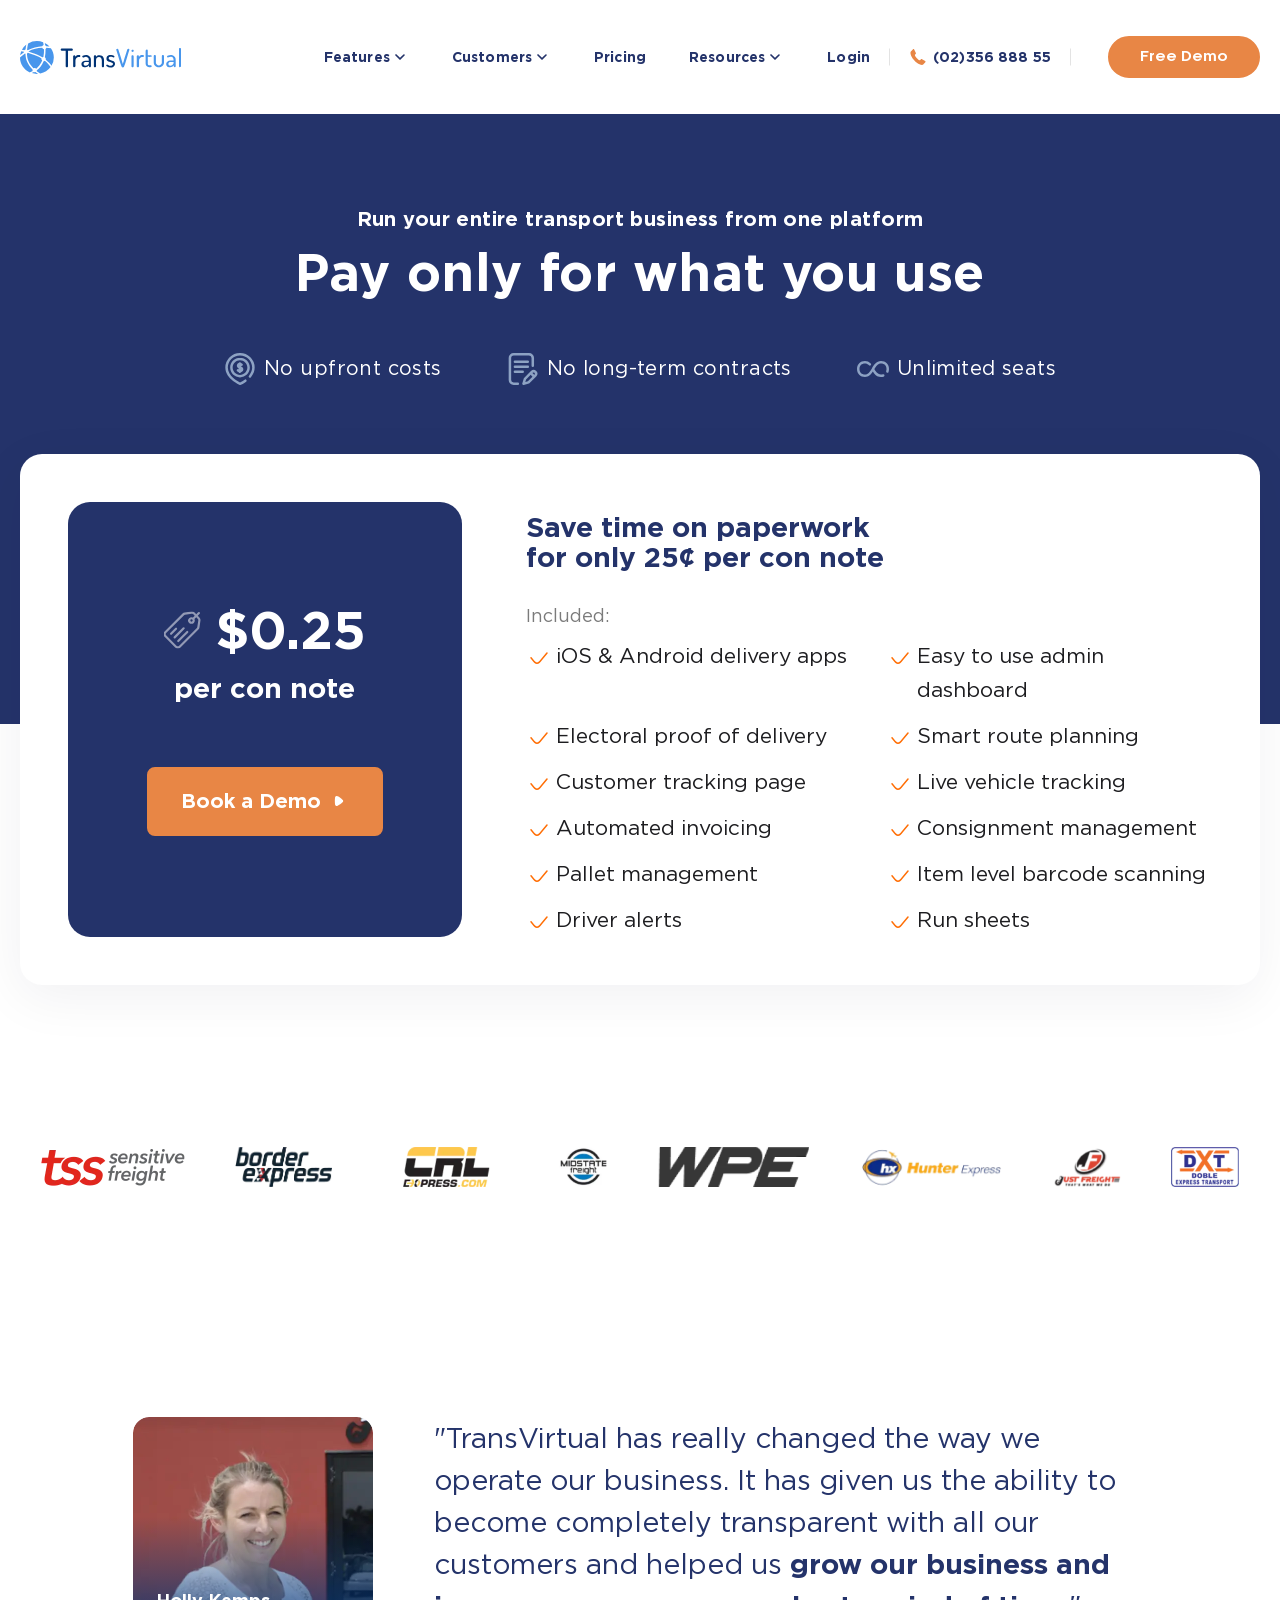
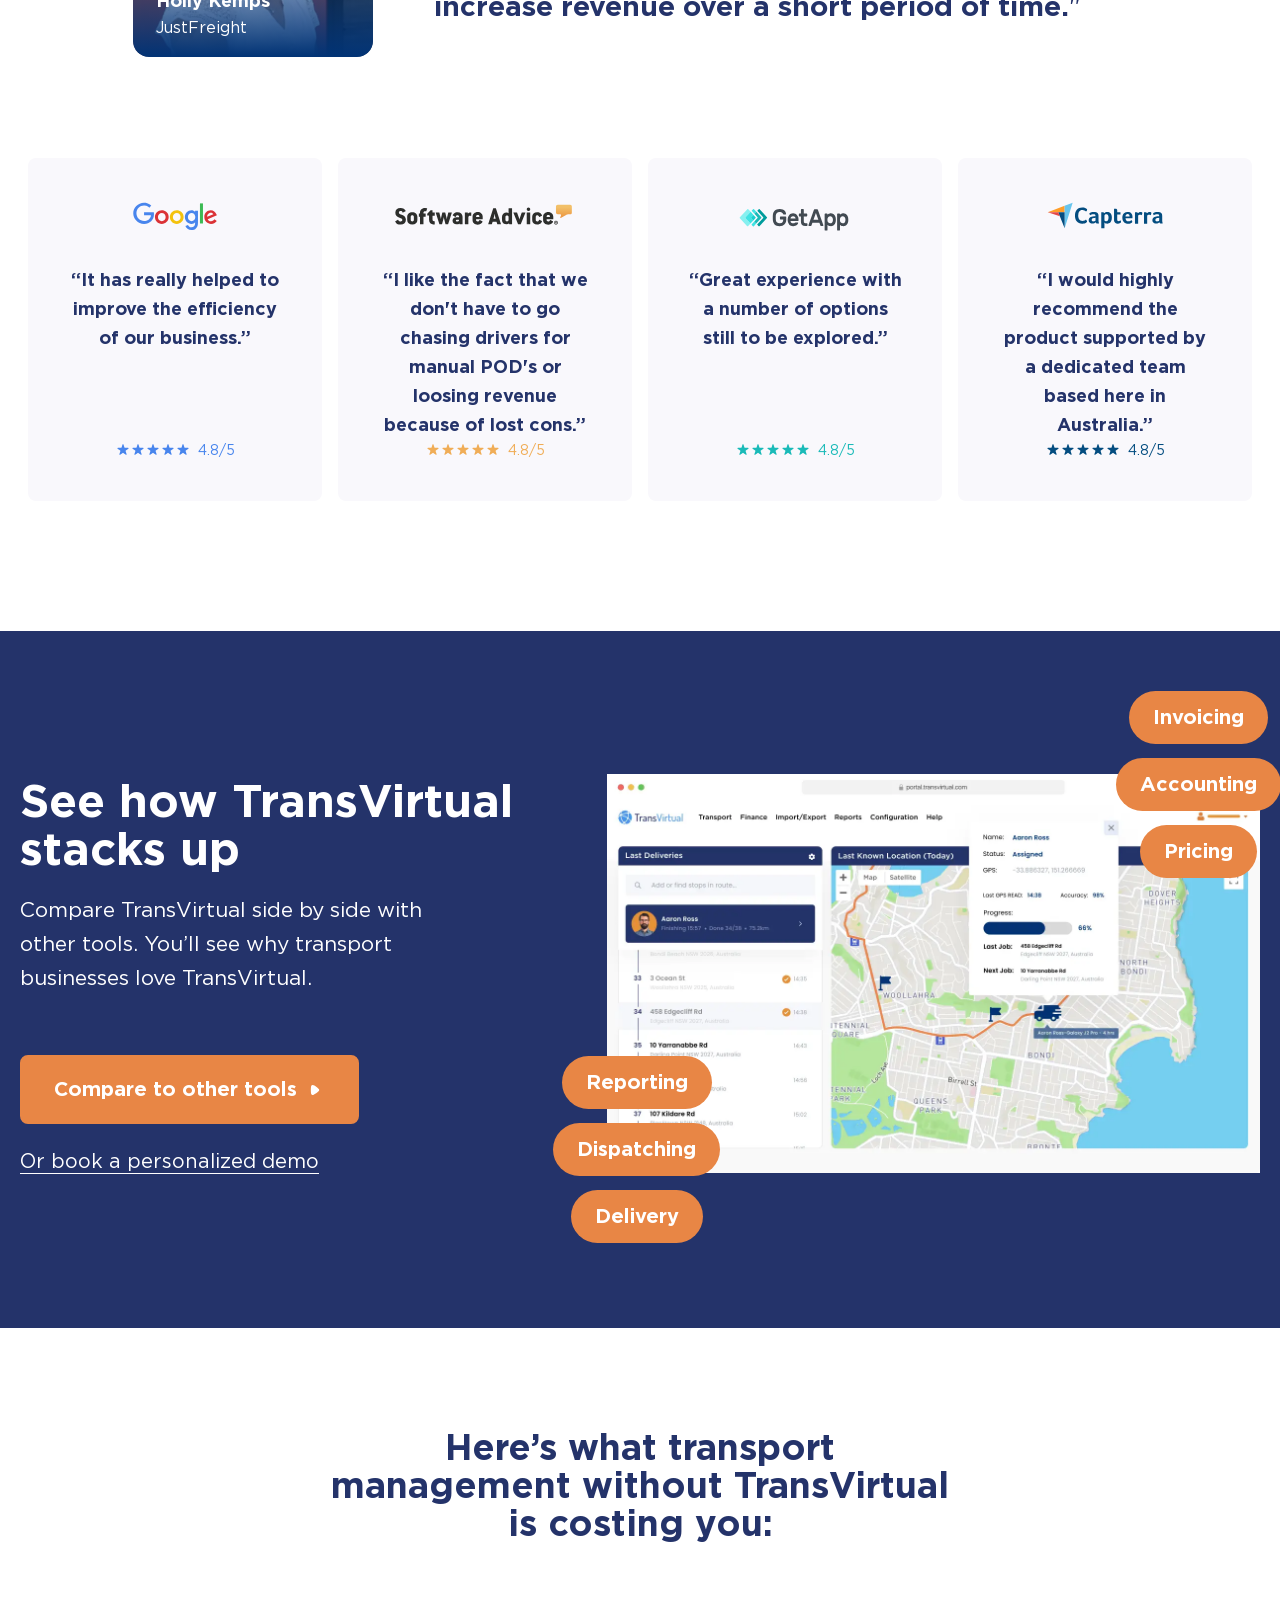
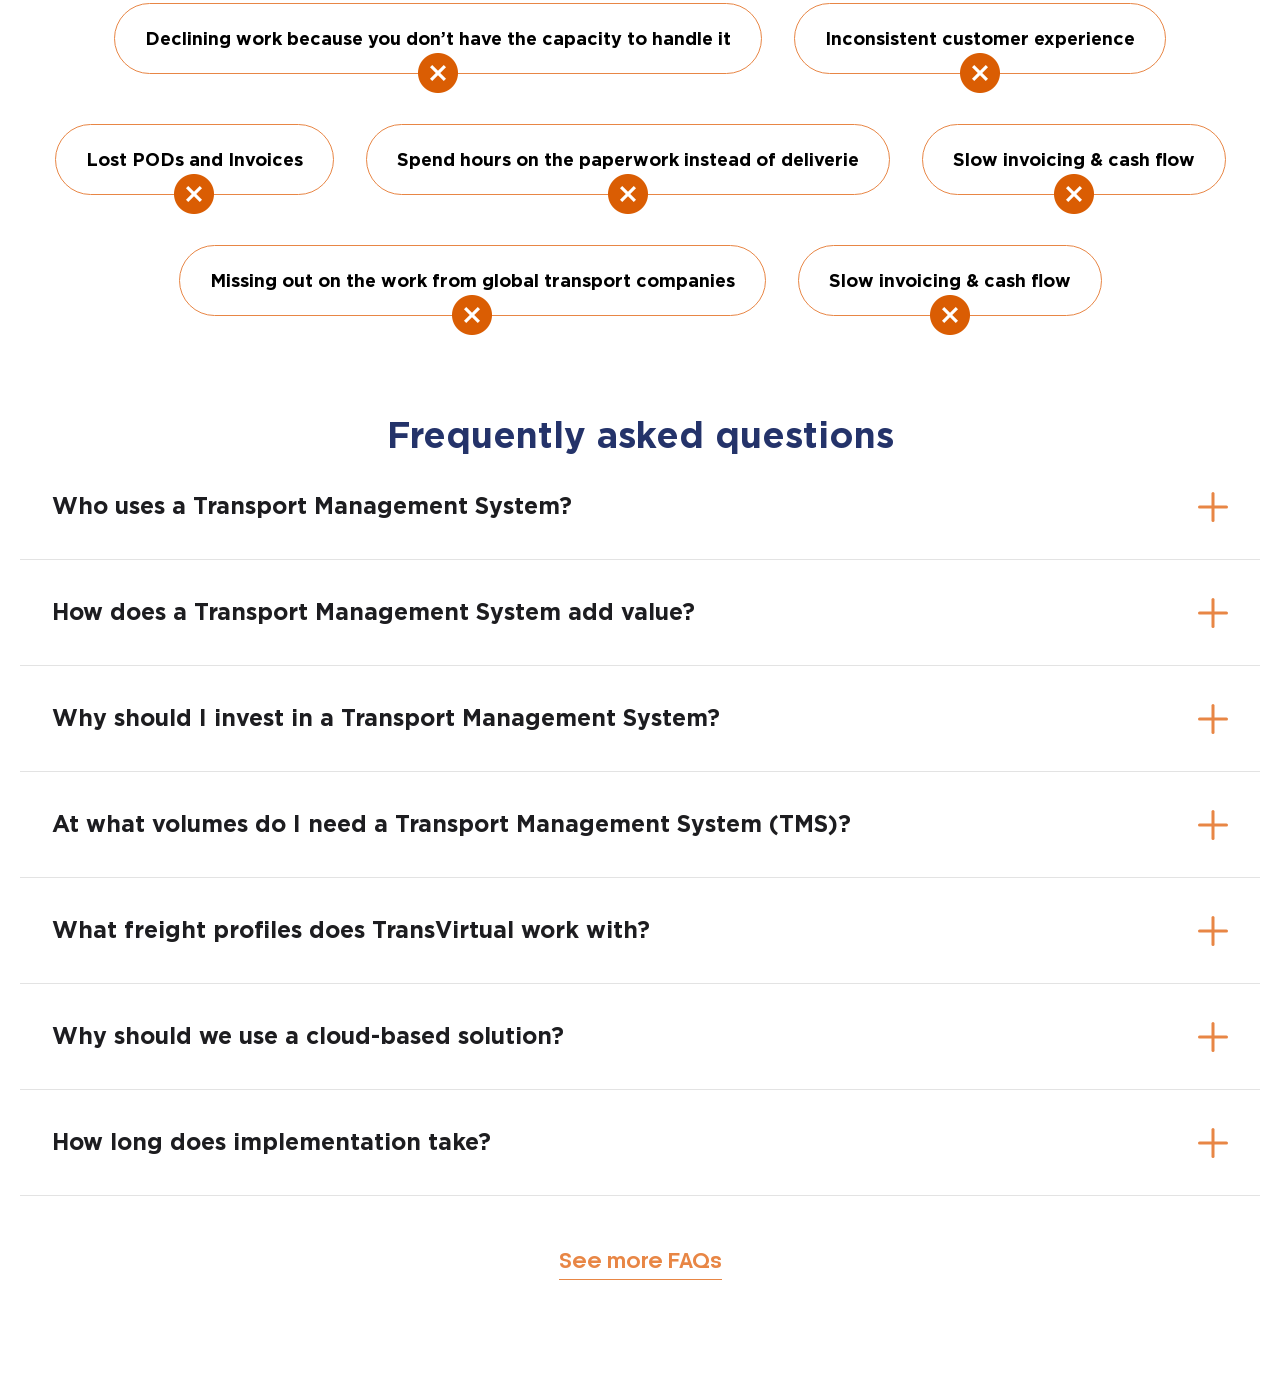
==== commit 13baddd0: "feat: add questions desktop + mob." ====
--- a/docs/index.html
+++ b/docs/index.html
@@ -607,6 +607,98 @@
         </ul>
       </div>
     </section>
+    <section class="questions">
+      <div class="container">
+        <h3>
+          Frequently asked questions
+        </h3>
+        <ul class="questions__list">
+          <li class="submenu-questions">
+            <p>
+              <span></span>
+              Who uses a Transport Management System?
+            </p>
+            <ul class="dropdown-menu">
+              <li>
+                Lorem ipsum dolor sit amet, consectetur adipisicing elit. Assumenda aut culpa deleniti dolores
+                molestiae nisi reiciendis repudiandae tempore unde voluptatum.
+              </li>
+            </ul>
+          </li>
+          <li class="submenu-questions">
+            <p>
+              <span></span>
+              How does a Transport Management System add value?
+            </p>
+            <ul class="dropdown-menu">
+              <li>
+                Lorem ipsum dolor sit amet, consectetur adipisicing elit. Amet architecto beatae commodi dicta ea eligendi enim, esse et impedit laborum nemo odio quibusdam. Ad aliquid asperiores cumque delectus ea excepturi expedita id ipsa ipsam magnam maxime, minima modi mollitia nostrum nulla optio quaerat recusandae rem sequi soluta tempore tenetur voluptatem.
+              </li>
+            </ul>
+          </li>
+          <li class="submenu-questions">
+            <p>
+              <span></span>
+              Why should I invest in a Transport Management System?
+            </p>
+            <ul class="dropdown-menu">
+              <li>
+                Lorem ipsum dolor sit amet.
+              </li>
+            </ul>
+          </li>
+          <li class="submenu-questions">
+            <p>
+              <span></span>
+              At what volumes do I need a Transport Management System (TMS)?
+            </p>
+            <ul class="dropdown-menu">
+              <li>
+                Lorem ipsum dolor sit amet, consectetur adipisicing elit. Aperiam architecto atque aut delectus dolor doloribus excepturi illum iure, labore quibusdam quo recusandae sequi voluptas. Aperiam.
+              </li>
+            </ul>
+          </li>
+          <li class="submenu-questions">
+            <p>
+              <span></span>
+              What freight profiles does TransVirtual work with?
+            </p>
+            <ul class="dropdown-menu">
+              <li>
+                Lorem ipsum dolor.
+              </li>
+            </ul>
+          </li>
+          <li class="submenu-questions">
+            <p>
+              <span></span>
+              Why should we use a cloud-based solution?
+            </p>
+            <ul class="dropdown-menu">
+              <li>
+                Lorem ipsum dolor sit amet, consectetur adipisicing elit. A explicabo facere facilis ipsam iste molestiae mollitia quisquam quos rem voluptate.
+              </li>
+            </ul>
+          </li>
+          <li class="submenu-questions">
+            <p>
+              <span></span>
+              How long does implementation take?
+            </p>
+            <ul class="dropdown-menu">
+              <li>
+                Lorem ipsum dolor sit amet, consectetur adipisicing elit. Ad aperiam culpa cum eligendi est ipsa repudiandae saepe.
+              </li>
+            </ul>
+          </li>
+        </ul>
+        <div class="questions__see">
+          <p>
+            See more FAQs
+          </p>
+        </div>
+      </div>
+    </section>
   </div>
   
 </div>
--- a/docs/css/style.min.css
+++ b/docs/css/style.min.css
@@ -1 +1 @@
-@font-face{font-family:Gotham;font-display:swap;src:url(../fonts/Gotham-Book.woff) format("woff"),url(../fonts/Gotham-Book.woff2) format("woff2");font-weight:400;font-style:normal}@font-face{font-family:Gotham;font-display:swap;src:url(../fonts/Gotham-Bold.woff) format("woff"),url(../fonts/Gotham-Bold.woff2) format("woff2");font-weight:700;font-style:normal}@font-face{font-family:Kamerik;font-display:swap;src:url(../fonts/Kamerik105.woff) format("woff"),url(../fonts/Kamerik105.woff2) format("woff2");font-weight:400;font-style:normal}@font-face{font-family:Kamerik;font-display:swap;src:url(../fonts/Kamerik105Bold.woff) format("woff"),url(../fonts/Kamerik105Bold.woff2) format("woff2");font-weight:700;font-style:normal}*{padding:0;margin:0;border:0}*,:after,:before{-webkit-box-sizing:border-box;box-sizing:border-box}:active,:focus{outline:0}a:active,a:focus{outline:0}aside,footer,header,nav,section{display:block}body,html{height:100%;min-width:320px}body{line-height:1;font-size:14px;font-family:Gotham,sans-serif;-ms-text-size-adjust:100%;-moz-text-size-adjust:100%;-webkit-text-size-adjust:100%}button,input,textarea{font-family:Gotham,sans-serif}input::-ms-clear{display:none}button{cursor:pointer}button::-moz-focus-inner{padding:0;border:0}a,a:visited{text-decoration:none}a:hover{text-decoration:none}ul li{list-style:none}img{vertical-align:top}h1,h2,h3,h4,h5,h6{font-weight:inherit;font-size:inherit}.wrapper{overflow:hidden;min-height:100%}.container{max-width:1312px;padding:0 20px;margin:0 auto;-webkit-box-sizing:content-box;box-sizing:content-box}.container._medium{max-width:1271px}.root{padding:114px 0 0 0}.page{position:relative;z-index:2}.link-style{cursor:pointer;font-size:14px;line-height:14px;letter-spacing:.01em;font-weight:700;color:#24336a;-webkit-transition:.3s;-o-transition:.3s;transition:.3s}.link-style a{color:#24336a;-webkit-transition:.3s;-o-transition:.3s;transition:.3s}.btn-cta{display:inline-block;font-family:Kamerik;font-size:14px;line-height:14px;padding:12px 30px;border-radius:100px;font-weight:700;-webkit-transition:.3s;-o-transition:.3s;transition:.3s}.btn-cta._orange{color:#fff;background-color:#e88645;border:2px solid #e88645}.btn-cta-v{display:inline-block;font-size:20px;line-height:33px;font-weight:700;-webkit-transition:.3s;-o-transition:.3s;transition:.3s;padding:16px 32px;border-radius:8px}.btn-cta-v.ico-play-mod{position:relative;padding:16px 60px 16px 32px}.btn-cta-v.ico-play-mod svg{position:absolute;width:20px;height:20px;fill:#fff;right:32px;top:50%;-webkit-transform:translateY(-50%);-ms-transform:translateY(-50%);transform:translateY(-50%);-webkit-transition:.3s;-o-transition:.3s;transition:.3s}.btn-cta-v._orange{color:#fff;background-color:#e88645;border:2px solid #e88645}.header{position:fixed;z-index:100;top:0;left:0;width:100vw;background-color:#fff;-webkit-transition:.5s;-o-transition:.5s;transition:.5s}.header__content{display:-webkit-box;display:-ms-flexbox;display:flex;-webkit-box-align:center;-ms-flex-align:center;align-items:center;padding:18px 0}.header__content_navigation{display:-webkit-box;display:-ms-flexbox;display:flex;-webkit-box-align:center;-ms-flex-align:center;align-items:center;-webkit-box-flex:0;-ms-flex:0 1 100%;flex:0 1 100%;-webkit-box-pack:end;-ms-flex-pack:end;justify-content:flex-end;padding:18px 0 0 0;-webkit-transition:.5s;-o-transition:.5s;transition:.5s}.header__content_navigation .navigation__list{display:-webkit-box;display:-ms-flexbox;display:flex}.header__content_navigation .navigation__list_link{margin:0 0 0 64px;padding:14px 0 32px}.header__content_navigation .navigation__list_link.submenu-item-trigger{position:relative;padding:14px 19px 32px 0}.header__content_navigation .navigation__list_link.submenu-item-trigger svg{position:absolute;top:calc(50% - 9px);-webkit-transform:translateY(-50%);-ms-transform:translateY(-50%);transform:translateY(-50%);right:1px;width:16px;height:16px;fill:#24336a;-webkit-transition:.3s;-o-transition:.3s;transition:.3s}.header__content_navigation .navigation__list_link .dropdown-menu{opacity:0;pointer-events:none;position:absolute;top:59px;left:-15px;display:-webkit-box;display:-ms-flexbox;display:flex;background-color:#fbfdff;border-radius:10px;-webkit-box-shadow:11px 1px 49px rgba(0,0,0,.1);box-shadow:11px 1px 49px rgba(0,0,0,.1);-webkit-transition:.3s;-o-transition:.3s;transition:.3s}.header__content_navigation .navigation__list_link .dropdown-menu:before{content:"";position:absolute;top:-13px;left:14px;border-style:solid;border-width:0 20px 30px 20px;border-color:transparent transparent #fbfdff transparent}.header__content_navigation .navigation__list_link .dropdown-menu li{font-family:Kamerik;font-size:14px;line-height:14px;font-weight:700;color:#24336a;-webkit-transition:.3s;-o-transition:.3s;transition:.3s}.header__content_navigation .navigation__list_link .dropdown-menu li a{color:#24336a;-webkit-transition:.3s;-o-transition:.3s;transition:.3s}.header__content_navigation .navigation__list_link .dropdown-menu>li{padding:39px;width:327px}.header__content_navigation .navigation__list_link .dropdown-menu>li:first-child li{margin:0 0 24px 0}.header__content_navigation .navigation__list_link .dropdown-menu>li:first-child li:last-child{margin:0}.header__content_navigation .navigation__list_link .dropdown-menu>li:first-child li>a{display:-webkit-box;display:-ms-flexbox;display:flex;-webkit-box-align:center;-ms-flex-align:center;align-items:center;font-size:14px;line-height:14px;font-weight:700}.header__content_navigation .navigation__list_link .dropdown-menu>li:first-child li>a span{width:32px;height:32px;margin:0 12px 0 0}.header__content_navigation .navigation__list_link .dropdown-menu>li:first-child li>a span img{width:100%;height:100%;-o-object-fit:contain;object-fit:contain}.header__content_navigation .navigation__list_link .dropdown-menu>li:first-child li>a p{font-size:14px;line-height:14px;font-weight:700}.header__content_navigation .navigation__list_link .dropdown-menu>li:first-child li>a p small{display:block;text-transform:capitalize;margin:8px 0 0 0;font-size:12px;line-height:14px;font-weight:400}.header__content_navigation .navigation__list_link .dropdown-menu>li:nth-child(2){background-color:#f6fafe;width:257px}.header__content_navigation .navigation__list_link .dropdown-menu>li:nth-child(2) li{margin:0 0 20px 0;font-weight:400}.header__content_navigation .navigation__list_link .dropdown-menu>li:nth-child(2) li:last-child{margin:0}.header__content_navigation .navigation__list_link .dropdown-menu>li:nth-child(2)>a{display:inline-block;color:#a6b9ce;font-size:14px;line-height:21px;font-weight:400;margin:24px 0 0 0;border-bottom:1px solid #a6b9ce;-webkit-transition:.3s;-o-transition:.3s;transition:.3s}.header__content_navigation .navigation__list_link .dropdown-menu>li:nth-child(2) strong{display:block;text-transform:uppercase;font-size:12px;line-height:12px;font-weight:700;color:#e88645;margin:3px 0 16px}.header__content_navigation .navigation__cta{display:-webkit-box;display:-ms-flexbox;display:flex;margin:0 0 0 23px}.header__content_navigation .navigation__cta_link{position:relative;padding:14px 40px 32px}.header__content_navigation .navigation__cta_link.ico-svg{padding:14px 40px 32px 23px;margin:0 0 0 40px}.header__content_navigation .navigation__cta_link.ico-svg:after{content:"";position:absolute;top:calc(50% - 9px);left:0;-webkit-transform:translateY(-50%);-ms-transform:translateY(-50%);transform:translateY(-50%);width:16px;height:16px;background-size:16px 16px;background-repeat:no-repeat;background-position:center;background-image:url(../img/phone.svg)}.header__content_navigation .navigation__cta_link:before{content:"";position:absolute;right:0;top:calc(50% - 9px);width:1px;-webkit-transform:translateY(-50%);-ms-transform:translateY(-50%);transform:translateY(-50%);height:17px;background-color:#e3e3e3}.header__content_navigation .navigation__cta_link span{display:none;font-size:16px;line-height:16px;font-weight:400}.header__content_navigation .navigation__cta .btn-cta{-ms-flex-item-align:start;align-self:flex-start;margin:0 0 0 37px}.header__content_navigation .navigation__cta .btn-cta span:nth-child(2){display:none}.header__content_burger{display:none;position:relative;padding:13px 10px;width:20px;height:14px;-webkit-box-sizing:content-box;box-sizing:content-box;border-radius:50%;background-color:#e88645}.header__content_burger span{position:absolute;width:20px;height:2px;background-color:#fff;left:10px;border-radius:1px;-webkit-transition:.5s;-o-transition:.5s;transition:.5s}.header__content_burger span:nth-child(1){top:13px}.header__content_burger span:nth-child(2){left:16px;width:13px;top:50%;-webkit-transform:translateY(-50%);-ms-transform:translateY(-50%);transform:translateY(-50%)}.header__content_burger span:nth-child(3){top:initial;bottom:13px}.header__content_logo{-webkit-box-flex:0;-ms-flex:0 0 161px;flex:0 0 161px;height:33px}.header__content_logo img{width:100%;height:100%;-o-object-fit:contain;object-fit:contain}h1,h2,h3,h4,h5,h6,h7{font-weight:700;color:#24336a}h1{font-size:52px;line-height:52px}h2{font-size:46px;line-height:48px}h3{font-size:36px;line-height:38px}p{font-size:28px;line-height:42px}p strong{font-weight:700}.hero-block{position:relative;margin:0 0 92px 0}.hero-block:before{content:"";position:absolute;top:0;left:0;width:100%;height:70%;background-color:#24336a}.hero-block .container{position:relative;z-index:2}.hero-block__top-content{color:#fff;text-align:center;padding:89px 0 69px 0;letter-spacing:.03em}.hero-block__top-content h1{color:#fff;margin:10px 0 0 0}.hero-block__top-content p{font-size:20px;line-height:33px}.hero-block__top-content p strong{font-weight:700}.hero-block__top-content ul{display:-webkit-box;display:-ms-flexbox;display:flex;-webkit-box-pack:justify;-ms-flex-pack:justify;justify-content:space-between;max-width:832px;margin:54px auto 0}.hero-block__top-content ul li{display:-webkit-box;display:-ms-flexbox;display:flex;-webkit-box-align:center;-ms-flex-align:center;align-items:center;font-size:21px;line-height:32px}.hero-block__top-content ul li span{width:32px;height:32px;margin:0 8px 0 0}.hero-block__top-content ul li span img{width:100%;height:100%;-o-object-fit:contain;object-fit:contain}.hero-block__bottom-content{width:100%;background-color:#fff;padding:48px;-webkit-box-shadow:-2px 13px 53px rgba(12,25,58,.06);box-shadow:-2px 13px 53px rgba(12,25,58,.06);border-radius:22px;display:-webkit-box;display:-ms-flexbox;display:flex}.hero-block__bottom-content .bottom-content__pricing{display:-webkit-box;display:-ms-flexbox;display:flex;-webkit-box-orient:vertical;-webkit-box-direction:normal;-ms-flex-direction:column;flex-direction:column;-webkit-box-align:center;-ms-flex-align:center;align-items:center;-webkit-box-pack:center;-ms-flex-pack:center;justify-content:center;color:#fff;background-color:#24336a;padding:50px;border-radius:22px;text-align:center;width:443px;min-height:412px}.hero-block__bottom-content .bottom-content__pricing-top{display:-webkit-box;display:-ms-flexbox;display:flex;-webkit-box-pack:center;-ms-flex-pack:center;justify-content:center;-webkit-box-align:center;-ms-flex-align:center;align-items:center;margin:0 0 17px 0}.hero-block__bottom-content .bottom-content__pricing-top span{width:38px;height:38px;margin:0 13px 0 0}.hero-block__bottom-content .bottom-content__pricing-top span img{width:100%;height:100%;-o-object-fit:contain;object-fit:contain}.hero-block__bottom-content .bottom-content__pricing-top strong{font-size:52px;line-height:52px;font-weight:700}.hero-block__bottom-content .bottom-content__pricing-bottom{margin:0 0 64px 0}.hero-block__bottom-content .bottom-content__pricing-bottom small{font-size:28px;line-height:30px;font-weight:700}.hero-block__bottom-content .bottom-content__list{-webkit-box-flex:0;-ms-flex:0 1 70%;flex:0 1 70%;margin:0 0 0 64px}.hero-block__bottom-content .bottom-content__list p{font-size:28px;line-height:30px;font-weight:700;color:#24336a;margin:10px 0 32px 0;max-width:391px}.hero-block__bottom-content .bottom-content__list small{display:block;font-size:18px;line-height:23px;color:#7b7b7b;margin:0 0 12px 0}.hero-block__bottom-content .bottom-content__list ul{display:-webkit-box;display:-ms-flexbox;display:flex;-ms-flex-wrap:wrap;flex-wrap:wrap;margin:-6px -18px}.hero-block__bottom-content .bottom-content__list ul li{position:relative;width:calc((100% - 72px)/ 2);font-size:21px;line-height:34px;color:#1d1d20;padding:0 0 0 30px;margin:6px 18px}.hero-block__bottom-content .bottom-content__list ul li:before{content:"";position:absolute;top:7px;left:1px;width:24px;height:24px;background-image:url(../img/pricing/tick.svg);background-repeat:no-repeat;background-position:center;background-size:24px 24px}.logos-list{margin:92px 0 80px 0}.logos-list ul{display:-webkit-box;display:-ms-flexbox;display:flex;-webkit-box-pack:center;-ms-flex-pack:center;justify-content:center;-ms-flex-wrap:wrap;flex-wrap:wrap;margin:-25px;padding:70px 0}.logos-list ul li{height:40px;width:auto;margin:25px}.logos-list ul li img{width:100%;height:100%;-o-object-fit:contain;object-fit:contain}.reviews{margin:80px 0 122px}.reviews__comment{display:-webkit-box;display:-ms-flexbox;display:flex;max-width:1014px;margin:0 auto;padding:80px 0 0 0}.reviews__comment span{position:relative;-webkit-box-flex:0;-ms-flex:0 0 240px;flex:0 0 240px;height:240px;border-radius:16px;overflow:hidden;color:#fff}.reviews__comment span:before{content:"";position:absolute;top:0;left:0;width:100%;height:100%;background:-o-linear-gradient(270.19deg,rgba(1,51,117,0) 41.32%,#013375 99.84%);background:linear-gradient(179.81deg,rgba(1,51,117,0) 41.32%,#013375 99.84%)}.reviews__comment span img{border-radius:16px;width:100%;height:100%;-o-object-fit:cover;object-fit:cover}.reviews__comment span p{position:absolute;font-size:16px;line-height:26px;bottom:16px;left:23px}.reviews__comment span strong{position:absolute;bottom:42px;left:23px;font-size:18px;line-height:29px;font-weight:700}.reviews__comment>p{margin:0 0 0 61px;color:#24336a;font-size:28px;line-height:42px}.reviews__comment>p strong{font-weight:700}.reviews__cards{margin:93px 0 0 0;display:-webkit-box;display:-ms-flexbox;display:flex;-ms-flex-wrap:wrap;flex-wrap:wrap}.reviews__cards li{display:-webkit-inline-box;display:-ms-inline-flexbox;display:inline-flex;-webkit-box-orient:vertical;-webkit-box-direction:normal;-ms-flex-direction:column;flex-direction:column;-webkit-box-align:center;-ms-flex-align:center;align-items:center;width:calc((100% - 64px)/ 4);margin:8px;border-radius:8px;background:#f9f8fc;padding:36px 40px 40px;min-height:327px}.reviews__cards li.blue span strong{background-image:url(../img/pricing/stars/stars_blue.svg)}.reviews__cards li.blue span small{color:#4885ed}.reviews__cards li.yellow span strong{background-image:url(../img/pricing/stars/stars_yellow.svg)}.reviews__cards li.yellow span small{color:#f0ad57}.reviews__cards li.green span strong{background-image:url(../img/pricing/stars/stars_green.svg)}.reviews__cards li.green span small{color:#1abab8}.reviews__cards li.blue-d span strong{background-image:url(../img/pricing/stars/stars_blue-d.svg)}.reviews__cards li.blue-d span small{color:#044d80}.reviews__cards li img{height:45px;-ms-flex-item-align:center;align-self:center}.reviews__cards li span{margin:auto 0 0 0;display:-webkit-box;display:-ms-flexbox;display:flex;-webkit-box-align:center;-ms-flex-align:center;align-items:center}.reviews__cards li span strong{background-size:74px 14px;background-position:center;background-repeat:no-repeat;width:74px;height:14px}.reviews__cards li span small{margin:0 0 0 8px;font-size:14px;line-height:22px}.reviews__cards li>p{margin:26px 0 0 0;text-align:center;font-size:18px;line-height:29px;color:#24336a}.reviews__cards li>p strong{font-weight:700}.reviews__hand{display:none}.stack-up{margin:122px 0 100px;padding:138px 0 150px;background:#24336a}.stack-up__content{display:-webkit-box;display:-ms-flexbox;display:flex}.stack-up__content-text{color:#fff;-webkit-box-flex:0;-ms-flex:0 1 45%;flex:0 1 45%;margin:0 53px 0 0}.stack-up__content-text h2{color:#fff;margin:8px 0 20px 0}.stack-up__content-text .btn-cta-v{margin:60px 0 20px}.stack-up__content-text p{max-width:413px;font-size:21px;line-height:34px}.stack-up__content-text p a{font-size:20px;line-height:33px;color:#fff;border-bottom:1px solid #fff}.stack-up__content-map{position:relative;-webkit-box-flex:0;-ms-flex:0 1 55%;flex:0 1 55%;border-radius:3px}.stack-up__content-map img{border-radius:3px;width:100%;height:100%;-o-object-fit:contain;object-fit:contain}.stack-up__content-map p{position:absolute;display:-webkit-box;display:-ms-flexbox;display:flex;-webkit-box-orient:vertical;-webkit-box-direction:normal;-ms-flex-direction:column;flex-direction:column}.stack-up__content-map p span{-ms-flex-item-align:center;align-self:center;font-size:20px;line-height:33px;font-weight:700;color:#fff;padding:10px 24px;border-radius:60px;background:#e88645;margin:0 0 14px 0}.stack-up__content-map p span:last-child{margin:0}.stack-up__content-map p:nth-of-type(1){top:-78px;right:-21px}.stack-up__content-map p:nth-of-type(2){bottom:-65px;left:-54px}.management{margin:100px 0}.management h3{text-align:center;max-width:630px;margin:0 auto}.management ul{margin:36px -16px -25px;display:-webkit-inline-box;display:-ms-inline-flexbox;display:inline-flex;-ms-flex-wrap:wrap;flex-wrap:wrap;-webkit-box-pack:center;-ms-flex-pack:center;justify-content:center}.management ul li{position:relative;font-size:18px;line-height:29px;font-weight:700;padding:20px 30px;border-radius:48px;border:1px solid #e88645;margin:25px 16px}.management ul li:before{content:"";position:absolute;bottom:0;-webkit-transform:translateY(50%) translateX(-50%);-ms-transform:translateY(50%) translateX(-50%);transform:translateY(50%) translateX(-50%);left:50%;width:40px;height:40px;background-image:url(../img/pricing/cross.png);background-size:40px 40px;background-repeat:no-repeat;background-position:center}@media (min-width:1200px){.link-style:hover{color:#e88645}.link-style:hover a{color:#e88645}.link-style:hover.submenu svg{fill:#e88645}.btn-cta._orange:hover{color:#e88645;background-color:#fff}.btn-cta-v._orange:hover{color:#e88645;background-color:#fff}.btn-cta-v._orange:hover.ico-play-mod svg{fill:#e88645}.header.hide{background-color:#f6fafe;-webkit-box-shadow:0 1px 25px rgba(0,51,117,.1);box-shadow:0 1px 25px rgba(0,51,117,.1)}.header__content_navigation .navigation__list_link.submenu-item-trigger:hover svg{fill:#e88645}.header__content_navigation .navigation__list_link.submenu-item-trigger:hover .dropdown-menu{opacity:1;pointer-events:initial}.header__content_navigation .navigation__list_link .dropdown-menu li li:hover{color:#e88645}.header__content_navigation .navigation__list_link .dropdown-menu li li:hover a{color:#e88645}.header__content_navigation .navigation__list_link .dropdown-menu>li:nth-child(2)>a:hover{opacity:.5;border-bottom:1px solid rgba(166,185,206,.5)}}@media (max-width:1439px){.header__content_navigation .navigation__list_link{margin:0 0 0 43px}.header__content_navigation .navigation__cta_link{padding:14px 20px 32px}.header__content_navigation .navigation__cta_link.ico-svg{margin:0 0 0 20px;padding:14px 20px 32px 23px}}@media (max-width:1199px){.root{padding:84px 0 0 0}.header.active .header__content_navigation{-webkit-transform:initial;-ms-transform:initial;transform:initial}.header.active .header__content_burger span:nth-child(1){top:50%;-webkit-transform:translateY(-50%) rotate(-45deg);-ms-transform:translateY(-50%) rotate(-45deg);transform:translateY(-50%) rotate(-45deg)}.header.active .header__content_burger span:nth-child(2){left:-10px;opacity:0}.header.active .header__content_burger span:nth-child(3){bottom:50%;-webkit-transform:translateY(50%) rotate(45deg);-ms-transform:translateY(50%) rotate(45deg);transform:translateY(50%) rotate(45deg)}.header .link-style{font-size:28px;line-height:36px}.header__content{-webkit-box-pack:justify;-ms-flex-pack:justify;justify-content:space-between;padding:22px 0;position:relative}.header__content:before{content:"";position:fixed;top:0;left:0;width:100vw;height:84px;background-color:#f6fafe;-webkit-box-shadow:0 1px 25px rgba(0,51,117,.1);box-shadow:0 1px 25px rgba(0,51,117,.1);z-index:2}.header__content_burger{display:block;z-index:3}.header__content_logo{position:relative;z-index:3;-webkit-box-flex:0;-ms-flex:0 0 144px;flex:0 0 144px;height:29px}.header__content_navigation{position:fixed;top:0;left:0;width:100%;height:100vh;-webkit-box-orient:vertical;-webkit-box-direction:normal;-ms-flex-direction:column;flex-direction:column;-webkit-box-pack:initial;-ms-flex-pack:initial;justify-content:initial;padding:128px 24px 128px;-webkit-box-flex:initial;-ms-flex:initial;flex:initial;max-height:100%;overflow-y:auto;background-color:#f6fafe;-webkit-transform:translateY(-100vh);-ms-transform:translateY(-100vh);transform:translateY(-100vh)}.header__content_navigation .navigation__list{width:100%;-webkit-box-orient:vertical;-webkit-box-direction:normal;-ms-flex-direction:column;flex-direction:column;margin:0 0 8px 0}.header__content_navigation .navigation__list_link{margin:0 0 24px 0;padding:0}.header__content_navigation .navigation__list_link>a{display:block;padding:0 24px 0 0}.header__content_navigation .navigation__list_link.submenu-item-trigger{padding:0}.header__content_navigation .navigation__list_link.submenu-item-trigger svg{top:17px;width:24px;height:24px;-webkit-transition:.5s;-o-transition:.5s;transition:.5s}.header__content_navigation .navigation__list_link.submenu-item-trigger.open svg{-webkit-transform:translateY(-50%) rotateX(180deg);transform:translateY(-50%) rotateX(180deg)}.header__content_navigation .navigation__list_link.submenu-item-trigger .dropdown-menu{position:static;opacity:1;pointer-events:initial;background-color:#f6fafe;-webkit-box-shadow:initial;box-shadow:initial;-webkit-box-orient:vertical;-webkit-box-direction:normal;-ms-flex-direction:column;flex-direction:column;max-height:0;overflow:hidden;border-radius:initial;-webkit-transition:.5s;-o-transition:.5s;transition:.5s}.header__content_navigation .navigation__list_link.submenu-item-trigger .dropdown-menu>li{width:100%;padding:16px 0 0 0}.header__content_navigation .navigation__list_link.submenu-item-trigger .dropdown-menu>li:first-child li a p small{display:none}.header__content_navigation .navigation__list_link.submenu-item-trigger .dropdown-menu>li:nth-child(2){width:100%}.header__content_navigation .navigation__list_link.submenu-item-trigger .dropdown-menu:before{display:none}.header__content_navigation .navigation__cta{width:100%;-webkit-box-orient:vertical;-webkit-box-direction:normal;-ms-flex-direction:column;flex-direction:column;margin:0}.header__content_navigation .navigation__cta_link{padding:0}.header__content_navigation .navigation__cta_link:first-child{-webkit-box-ordinal-group:4;-ms-flex-order:3;order:3;margin:8px 0 0 0;text-align:center}.header__content_navigation .navigation__cta_link:first-child:before{display:none}.header__content_navigation .navigation__cta_link:first-child span{display:inline-block}.header__content_navigation .navigation__cta_link:first-child a{font-size:16px;line-height:16px;color:#e88645;border-bottom:1px solid #e88645}.header__content_navigation .navigation__cta_link.ico-svg{border-top:1px solid #e3e3e3;border-bottom:1px solid #e3e3e3;padding:32px 0 32px 30px;margin:0 0 28px 0}.header__content_navigation .navigation__cta_link.ico-svg:after{width:24px;height:24px;background-size:24px 24px;top:50%}.header__content_navigation .navigation__cta_link.ico-svg:before{display:none}.header__content_navigation .navigation__cta .btn-cta{margin:0;padding:22px 102px;-ms-flex-item-align:center;align-self:center}.header__content_navigation .navigation__cta .btn-cta span{display:none}.header__content_navigation .navigation__cta .btn-cta span:nth-child(2){display:block}.reviews__cards li{width:calc((100% - 32px)/ 2)}}@media (max-width:1023px){.hero-block__top-content ul{-webkit-box-orient:vertical;-webkit-box-direction:normal;-ms-flex-direction:column;flex-direction:column;-webkit-box-align:center;-ms-flex-align:center;align-items:center}.hero-block__top-content ul li{margin:0 0 14px 0}.hero-block__top-content ul li:last-child{margin:0}.hero-block__bottom-content{-webkit-box-orient:vertical;-webkit-box-direction:normal;-ms-flex-direction:column;flex-direction:column}.hero-block__bottom-content .bottom-content__pricing{width:100%;margin:0 0 58px 0}.hero-block__bottom-content .bottom-content__list{margin:0;-webkit-box-flex:initial;-ms-flex:initial;flex:initial}.stack-up{margin:60px 0;padding:75px 0 65px}.stack-up__content{-webkit-box-orient:vertical;-webkit-box-direction:normal;-ms-flex-direction:column;flex-direction:column}.stack-up__content-map{-webkit-box-ordinal-group:2;-ms-flex-order:1;order:1;-webkit-box-flex:initial;-ms-flex:initial;flex:initial}.stack-up__content-map p:nth-of-type(1){top:-21px;right:-5px}.stack-up__content-map p:nth-of-type(2){left:-5px;bottom:-21px}.stack-up__content-text{text-align:center;-webkit-box-ordinal-group:3;-ms-flex-order:2;order:2;-webkit-box-flex:initial;-ms-flex:initial;flex:initial;margin:36px 0 0 0}.stack-up__content-text p{max-width:initial}}@media (max-width:767px){h1{font-size:36px;line-height:38px}h2{font-size:36px;line-height:38px}h3{font-size:28px;line-height:30px}.hero-block__top-content{padding:62px 0 45px 0}.hero-block__top-content p{font-size:16px;line-height:26px}.hero-block__top-content ul{margin:40px auto 0}.hero-block__top-content ul li{font-size:16px;line-height:26px}.hero-block__bottom-content{padding:16px 16px 32px}.hero-block__bottom-content .bottom-content__list ul li{font-size:16px;line-height:26px;width:100%}.hero-block__bottom-content .bottom-content__list ul li:before{top:1px}.hero-block__bottom-content .bottom-content__list p{font-size:20px;line-height:33px;max-width:100%;margin:0 0 24px 0}.hero-block__bottom-content .bottom-content__pricing{padding:34px 24px;min-height:initial}.hero-block__bottom-content .bottom-content__pricing-top strong{font-size:46px;line-height:49px}.logos-list{margin:100px 0 60px}.logos-list ul{padding:0}.logos-list ul li{height:30px}.reviews{margin:60px 0}.reviews__comment{padding:60px 0 0 0;-webkit-box-orient:vertical;-webkit-box-direction:normal;-ms-flex-direction:column;flex-direction:column}.reviews__comment span{-webkit-box-flex:initial;-ms-flex:initial;flex:initial;width:240px;margin:0 auto}.reviews__comment span strong{left:50%;-webkit-transform:translateX(-50%);-ms-transform:translateX(-50%);transform:translateX(-50%)}.reviews__comment span p{left:50%;-webkit-transform:translateX(-50%);-ms-transform:translateX(-50%);transform:translateX(-50%)}.reviews__comment>p{margin:40px 0 0 0;font-size:21px;line-height:33px;text-align:center}.reviews__cards{-ms-flex-wrap:nowrap;flex-wrap:nowrap;overflow:auto;margin:16px 0 0 0;padding:0 0 17px 0;width:calc(100% + 21px)}.reviews__cards::-webkit-scrollbar{height:4px}.reviews__cards::-webkit-scrollbar-thumb{background:#e88645;border-radius:26px}.reviews__cards::-webkit-scrollbar-track{border-top:1px solid #fff;border-bottom:1px solid #fff;background:rgba(36,51,106,.2)}.reviews__cards li{width:initial;-webkit-box-flex:0;-ms-flex:0 0 308px;flex:0 0 308px}.reviews__hand{margin:82px 0 0 0;position:relative;display:-webkit-box;display:-ms-flexbox;display:flex;height:32px}.reviews__hand:before{content:"";position:absolute;top:0;right:0;width:27px;height:32px;background-image:url(../img/pricing/hand.png);background-size:27px 32px;background-repeat:no-repeat;background-position:center}.stack-up__content-text p{font-size:16px;line-height:26px}.stack-up__content-text .btn-cta-v{margin:27px 0 14px}.stack-up__content-map p span{padding:6px 12px;font-size:14px;line-height:22px}.management{margin:60px 0}.management ul{margin:0 -16px -16px}.management ul li{border:4px solid #e88645;padding:20px 25px;text-align:center;font-size:16px;line-height:26px;margin:16px}}@media (max-width:374px){.btn-cta-v{font-size:14px;line-height:18px}}@media (max-width:359px){.header__content_navigation .navigation__cta .btn-cta{padding:20px 80px}}+@font-face{font-family:Gotham;font-display:swap;src:url(../fonts/Gotham-Book.woff) format("woff"),url(../fonts/Gotham-Book.woff2) format("woff2");font-weight:400;font-style:normal}@font-face{font-family:Gotham;font-display:swap;src:url(../fonts/Gotham-Bold.woff) format("woff"),url(../fonts/Gotham-Bold.woff2) format("woff2");font-weight:700;font-style:normal}@font-face{font-family:Kamerik;font-display:swap;src:url(../fonts/Kamerik105.woff) format("woff"),url(../fonts/Kamerik105.woff2) format("woff2");font-weight:400;font-style:normal}@font-face{font-family:Kamerik;font-display:swap;src:url(../fonts/Kamerik105Bold.woff) format("woff"),url(../fonts/Kamerik105Bold.woff2) format("woff2");font-weight:700;font-style:normal}*{padding:0;margin:0;border:0}*,:after,:before{-webkit-box-sizing:border-box;box-sizing:border-box}:active,:focus{outline:0}a:active,a:focus{outline:0}aside,footer,header,nav,section{display:block}body,html{height:100%;min-width:320px}body{line-height:1;font-size:14px;font-family:Gotham,sans-serif;-ms-text-size-adjust:100%;-moz-text-size-adjust:100%;-webkit-text-size-adjust:100%}button,input,textarea{font-family:Gotham,sans-serif}input::-ms-clear{display:none}button{cursor:pointer}button::-moz-focus-inner{padding:0;border:0}a,a:visited{text-decoration:none}a:hover{text-decoration:none}ul li{list-style:none}img{vertical-align:top}h1,h2,h3,h4,h5,h6{font-weight:inherit;font-size:inherit}.wrapper{overflow:hidden;min-height:100%}.container{max-width:1312px;padding:0 20px;margin:0 auto;-webkit-box-sizing:content-box;box-sizing:content-box}.container._medium{max-width:1271px}.root{padding:114px 0 0 0}.page{position:relative;z-index:2}.link-style{cursor:pointer;font-size:14px;line-height:14px;letter-spacing:.01em;font-weight:700;color:#24336a;-webkit-transition:.3s;-o-transition:.3s;transition:.3s}.link-style a{color:#24336a;-webkit-transition:.3s;-o-transition:.3s;transition:.3s}.btn-cta{display:inline-block;font-family:Kamerik;font-size:14px;line-height:14px;padding:12px 30px;border-radius:100px;font-weight:700;-webkit-transition:.3s;-o-transition:.3s;transition:.3s}.btn-cta._orange{color:#fff;background-color:#e88645;border:2px solid #e88645}.btn-cta-v{display:inline-block;font-size:20px;line-height:33px;font-weight:700;-webkit-transition:.3s;-o-transition:.3s;transition:.3s;padding:16px 32px;border-radius:8px}.btn-cta-v.ico-play-mod{position:relative;padding:16px 60px 16px 32px}.btn-cta-v.ico-play-mod svg{position:absolute;width:20px;height:20px;fill:#fff;right:32px;top:50%;-webkit-transform:translateY(-50%);-ms-transform:translateY(-50%);transform:translateY(-50%);-webkit-transition:.3s;-o-transition:.3s;transition:.3s}.btn-cta-v._orange{color:#fff;background-color:#e88645;border:2px solid #e88645}.header{position:fixed;z-index:100;top:0;left:0;width:100vw;background-color:#fff;-webkit-transition:.5s;-o-transition:.5s;transition:.5s}.header__content{display:-webkit-box;display:-ms-flexbox;display:flex;-webkit-box-align:center;-ms-flex-align:center;align-items:center;padding:18px 0}.header__content_navigation{display:-webkit-box;display:-ms-flexbox;display:flex;-webkit-box-align:center;-ms-flex-align:center;align-items:center;-webkit-box-flex:0;-ms-flex:0 1 100%;flex:0 1 100%;-webkit-box-pack:end;-ms-flex-pack:end;justify-content:flex-end;padding:18px 0 0 0;-webkit-transition:.5s;-o-transition:.5s;transition:.5s}.header__content_navigation .navigation__list{display:-webkit-box;display:-ms-flexbox;display:flex}.header__content_navigation .navigation__list_link{margin:0 0 0 64px;padding:14px 0 32px}.header__content_navigation .navigation__list_link.submenu-item-trigger{position:relative;padding:14px 19px 32px 0}.header__content_navigation .navigation__list_link.submenu-item-trigger svg{position:absolute;top:calc(50% - 9px);-webkit-transform:translateY(-50%);-ms-transform:translateY(-50%);transform:translateY(-50%);right:1px;width:16px;height:16px;fill:#24336a;-webkit-transition:.3s;-o-transition:.3s;transition:.3s}.header__content_navigation .navigation__list_link .dropdown-menu{opacity:0;pointer-events:none;position:absolute;top:59px;left:-15px;display:-webkit-box;display:-ms-flexbox;display:flex;background-color:#fbfdff;border-radius:10px;-webkit-box-shadow:11px 1px 49px rgba(0,0,0,.1);box-shadow:11px 1px 49px rgba(0,0,0,.1);-webkit-transition:.3s;-o-transition:.3s;transition:.3s}.header__content_navigation .navigation__list_link .dropdown-menu:before{content:"";position:absolute;top:-13px;left:14px;border-style:solid;border-width:0 20px 30px 20px;border-color:transparent transparent #fbfdff transparent}.header__content_navigation .navigation__list_link .dropdown-menu li{font-family:Kamerik;font-size:14px;line-height:14px;font-weight:700;color:#24336a;-webkit-transition:.3s;-o-transition:.3s;transition:.3s}.header__content_navigation .navigation__list_link .dropdown-menu li a{color:#24336a;-webkit-transition:.3s;-o-transition:.3s;transition:.3s}.header__content_navigation .navigation__list_link .dropdown-menu>li{padding:39px;width:327px}.header__content_navigation .navigation__list_link .dropdown-menu>li:first-child li{margin:0 0 24px 0}.header__content_navigation .navigation__list_link .dropdown-menu>li:first-child li:last-child{margin:0}.header__content_navigation .navigation__list_link .dropdown-menu>li:first-child li>a{display:-webkit-box;display:-ms-flexbox;display:flex;-webkit-box-align:center;-ms-flex-align:center;align-items:center;font-size:14px;line-height:14px;font-weight:700}.header__content_navigation .navigation__list_link .dropdown-menu>li:first-child li>a span{width:32px;height:32px;margin:0 12px 0 0}.header__content_navigation .navigation__list_link .dropdown-menu>li:first-child li>a span img{width:100%;height:100%;-o-object-fit:contain;object-fit:contain}.header__content_navigation .navigation__list_link .dropdown-menu>li:first-child li>a p{font-size:14px;line-height:14px;font-weight:700}.header__content_navigation .navigation__list_link .dropdown-menu>li:first-child li>a p small{display:block;text-transform:capitalize;margin:8px 0 0 0;font-size:12px;line-height:14px;font-weight:400}.header__content_navigation .navigation__list_link .dropdown-menu>li:nth-child(2){background-color:#f6fafe;width:257px}.header__content_navigation .navigation__list_link .dropdown-menu>li:nth-child(2) li{margin:0 0 20px 0;font-weight:400}.header__content_navigation .navigation__list_link .dropdown-menu>li:nth-child(2) li:last-child{margin:0}.header__content_navigation .navigation__list_link .dropdown-menu>li:nth-child(2)>a{display:inline-block;color:#a6b9ce;font-size:14px;line-height:21px;font-weight:400;margin:24px 0 0 0;border-bottom:1px solid #a6b9ce;-webkit-transition:.3s;-o-transition:.3s;transition:.3s}.header__content_navigation .navigation__list_link .dropdown-menu>li:nth-child(2) strong{display:block;text-transform:uppercase;font-size:12px;line-height:12px;font-weight:700;color:#e88645;margin:3px 0 16px}.header__content_navigation .navigation__cta{display:-webkit-box;display:-ms-flexbox;display:flex;margin:0 0 0 23px}.header__content_navigation .navigation__cta_link{position:relative;padding:14px 40px 32px}.header__content_navigation .navigation__cta_link.ico-svg{padding:14px 40px 32px 23px;margin:0 0 0 40px}.header__content_navigation .navigation__cta_link.ico-svg:after{content:"";position:absolute;top:calc(50% - 9px);left:0;-webkit-transform:translateY(-50%);-ms-transform:translateY(-50%);transform:translateY(-50%);width:16px;height:16px;background-size:16px 16px;background-repeat:no-repeat;background-position:center;background-image:url(../img/phone.svg)}.header__content_navigation .navigation__cta_link:before{content:"";position:absolute;right:0;top:calc(50% - 9px);width:1px;-webkit-transform:translateY(-50%);-ms-transform:translateY(-50%);transform:translateY(-50%);height:17px;background-color:#e3e3e3}.header__content_navigation .navigation__cta_link span{display:none;font-size:16px;line-height:16px;font-weight:400}.header__content_navigation .navigation__cta .btn-cta{-ms-flex-item-align:start;align-self:flex-start;margin:0 0 0 37px}.header__content_navigation .navigation__cta .btn-cta span:nth-child(2){display:none}.header__content_burger{display:none;position:relative;padding:13px 10px;width:20px;height:14px;-webkit-box-sizing:content-box;box-sizing:content-box;border-radius:50%;background-color:#e88645}.header__content_burger span{position:absolute;width:20px;height:2px;background-color:#fff;left:10px;border-radius:1px;-webkit-transition:.5s;-o-transition:.5s;transition:.5s}.header__content_burger span:nth-child(1){top:13px}.header__content_burger span:nth-child(2){left:16px;width:13px;top:50%;-webkit-transform:translateY(-50%);-ms-transform:translateY(-50%);transform:translateY(-50%)}.header__content_burger span:nth-child(3){top:initial;bottom:13px}.header__content_logo{-webkit-box-flex:0;-ms-flex:0 0 161px;flex:0 0 161px;height:33px}.header__content_logo img{width:100%;height:100%;-o-object-fit:contain;object-fit:contain}h1,h2,h3,h4,h5,h6,h7{font-weight:700;color:#24336a}h1{font-size:52px;line-height:52px}h2{font-size:46px;line-height:48px}h3{font-size:36px;line-height:38px}p{font-size:28px;line-height:42px}p strong{font-weight:700}.hero-block{position:relative;margin:0 0 92px 0}.hero-block:before{content:"";position:absolute;top:0;left:0;width:100%;height:70%;background-color:#24336a}.hero-block .container{position:relative;z-index:2}.hero-block__top-content{color:#fff;text-align:center;padding:89px 0 69px 0;letter-spacing:.03em}.hero-block__top-content h1{color:#fff;margin:10px 0 0 0}.hero-block__top-content p{font-size:20px;line-height:33px}.hero-block__top-content p strong{font-weight:700}.hero-block__top-content ul{display:-webkit-box;display:-ms-flexbox;display:flex;-webkit-box-pack:justify;-ms-flex-pack:justify;justify-content:space-between;max-width:832px;margin:54px auto 0}.hero-block__top-content ul li{display:-webkit-box;display:-ms-flexbox;display:flex;-webkit-box-align:center;-ms-flex-align:center;align-items:center;font-size:21px;line-height:32px}.hero-block__top-content ul li span{width:32px;height:32px;margin:0 8px 0 0}.hero-block__top-content ul li span img{width:100%;height:100%;-o-object-fit:contain;object-fit:contain}.hero-block__bottom-content{width:100%;background-color:#fff;padding:48px;-webkit-box-shadow:-2px 13px 53px rgba(12,25,58,.06);box-shadow:-2px 13px 53px rgba(12,25,58,.06);border-radius:22px;display:-webkit-box;display:-ms-flexbox;display:flex}.hero-block__bottom-content .bottom-content__pricing{display:-webkit-box;display:-ms-flexbox;display:flex;-webkit-box-orient:vertical;-webkit-box-direction:normal;-ms-flex-direction:column;flex-direction:column;-webkit-box-align:center;-ms-flex-align:center;align-items:center;-webkit-box-pack:center;-ms-flex-pack:center;justify-content:center;color:#fff;background-color:#24336a;padding:50px;border-radius:22px;text-align:center;width:443px;min-height:412px}.hero-block__bottom-content .bottom-content__pricing-top{display:-webkit-box;display:-ms-flexbox;display:flex;-webkit-box-pack:center;-ms-flex-pack:center;justify-content:center;-webkit-box-align:center;-ms-flex-align:center;align-items:center;margin:0 0 17px 0}.hero-block__bottom-content .bottom-content__pricing-top span{width:38px;height:38px;margin:0 13px 0 0}.hero-block__bottom-content .bottom-content__pricing-top span img{width:100%;height:100%;-o-object-fit:contain;object-fit:contain}.hero-block__bottom-content .bottom-content__pricing-top strong{font-size:52px;line-height:52px;font-weight:700}.hero-block__bottom-content .bottom-content__pricing-bottom{margin:0 0 64px 0}.hero-block__bottom-content .bottom-content__pricing-bottom small{font-size:28px;line-height:30px;font-weight:700}.hero-block__bottom-content .bottom-content__list{-webkit-box-flex:0;-ms-flex:0 1 70%;flex:0 1 70%;margin:0 0 0 64px}.hero-block__bottom-content .bottom-content__list p{font-size:28px;line-height:30px;font-weight:700;color:#24336a;margin:10px 0 32px 0;max-width:391px}.hero-block__bottom-content .bottom-content__list small{display:block;font-size:18px;line-height:23px;color:#7b7b7b;margin:0 0 12px 0}.hero-block__bottom-content .bottom-content__list ul{display:-webkit-box;display:-ms-flexbox;display:flex;-ms-flex-wrap:wrap;flex-wrap:wrap;margin:-6px -18px}.hero-block__bottom-content .bottom-content__list ul li{position:relative;width:calc((100% - 72px)/ 2);font-size:21px;line-height:34px;color:#1d1d20;padding:0 0 0 30px;margin:6px 18px}.hero-block__bottom-content .bottom-content__list ul li:before{content:"";position:absolute;top:7px;left:1px;width:24px;height:24px;background-image:url(../img/pricing/tick.svg);background-repeat:no-repeat;background-position:center;background-size:24px 24px}.logos-list{margin:92px 0 80px 0}.logos-list ul{display:-webkit-box;display:-ms-flexbox;display:flex;-webkit-box-pack:center;-ms-flex-pack:center;justify-content:center;-ms-flex-wrap:wrap;flex-wrap:wrap;margin:-25px;padding:70px 0}.logos-list ul li{height:40px;width:auto;margin:25px}.logos-list ul li img{width:100%;height:100%;-o-object-fit:contain;object-fit:contain}.reviews{margin:80px 0 122px}.reviews__comment{display:-webkit-box;display:-ms-flexbox;display:flex;max-width:1014px;margin:0 auto;padding:80px 0 0 0}.reviews__comment span{position:relative;-webkit-box-flex:0;-ms-flex:0 0 240px;flex:0 0 240px;height:240px;border-radius:16px;overflow:hidden;color:#fff}.reviews__comment span:before{content:"";position:absolute;top:0;left:0;width:100%;height:100%;background:-o-linear-gradient(270.19deg,rgba(1,51,117,0) 41.32%,#013375 99.84%);background:linear-gradient(179.81deg,rgba(1,51,117,0) 41.32%,#013375 99.84%)}.reviews__comment span img{border-radius:16px;width:100%;height:100%;-o-object-fit:cover;object-fit:cover}.reviews__comment span p{position:absolute;font-size:16px;line-height:26px;bottom:16px;left:23px}.reviews__comment span strong{position:absolute;bottom:42px;left:23px;font-size:18px;line-height:29px;font-weight:700}.reviews__comment>p{margin:0 0 0 61px;color:#24336a;font-size:28px;line-height:42px}.reviews__comment>p strong{font-weight:700}.reviews__cards{margin:93px 0 0 0;display:-webkit-box;display:-ms-flexbox;display:flex;-ms-flex-wrap:wrap;flex-wrap:wrap}.reviews__cards li{display:-webkit-inline-box;display:-ms-inline-flexbox;display:inline-flex;-webkit-box-orient:vertical;-webkit-box-direction:normal;-ms-flex-direction:column;flex-direction:column;-webkit-box-align:center;-ms-flex-align:center;align-items:center;width:calc((100% - 64px)/ 4);margin:8px;border-radius:8px;background:#f9f8fc;padding:36px 40px 40px;min-height:327px}.reviews__cards li.blue span strong{background-image:url(../img/pricing/stars/stars_blue.svg)}.reviews__cards li.blue span small{color:#4885ed}.reviews__cards li.yellow span strong{background-image:url(../img/pricing/stars/stars_yellow.svg)}.reviews__cards li.yellow span small{color:#f0ad57}.reviews__cards li.green span strong{background-image:url(../img/pricing/stars/stars_green.svg)}.reviews__cards li.green span small{color:#1abab8}.reviews__cards li.blue-d span strong{background-image:url(../img/pricing/stars/stars_blue-d.svg)}.reviews__cards li.blue-d span small{color:#044d80}.reviews__cards li img{height:45px;-ms-flex-item-align:center;align-self:center}.reviews__cards li span{margin:auto 0 0 0;display:-webkit-box;display:-ms-flexbox;display:flex;-webkit-box-align:center;-ms-flex-align:center;align-items:center}.reviews__cards li span strong{background-size:74px 14px;background-position:center;background-repeat:no-repeat;width:74px;height:14px}.reviews__cards li span small{margin:0 0 0 8px;font-size:14px;line-height:22px}.reviews__cards li>p{margin:26px 0 0 0;text-align:center;font-size:18px;line-height:29px;color:#24336a}.reviews__cards li>p strong{font-weight:700}.reviews__hand{display:none}.stack-up{margin:122px 0 100px;padding:138px 0 150px;background:#24336a}.stack-up__content{display:-webkit-box;display:-ms-flexbox;display:flex}.stack-up__content-text{color:#fff;-webkit-box-flex:0;-ms-flex:0 1 45%;flex:0 1 45%;margin:0 53px 0 0}.stack-up__content-text h2{color:#fff;margin:8px 0 20px 0}.stack-up__content-text .btn-cta-v{margin:60px 0 20px}.stack-up__content-text p{max-width:413px;font-size:21px;line-height:34px}.stack-up__content-text p a{font-size:20px;line-height:33px;color:#fff;border-bottom:1px solid #fff}.stack-up__content-map{position:relative;-webkit-box-flex:0;-ms-flex:0 1 55%;flex:0 1 55%;border-radius:3px}.stack-up__content-map img{border-radius:3px;width:100%;height:100%;-o-object-fit:contain;object-fit:contain}.stack-up__content-map p{position:absolute;display:-webkit-box;display:-ms-flexbox;display:flex;-webkit-box-orient:vertical;-webkit-box-direction:normal;-ms-flex-direction:column;flex-direction:column}.stack-up__content-map p span{-ms-flex-item-align:center;align-self:center;font-size:20px;line-height:33px;font-weight:700;color:#fff;padding:10px 24px;border-radius:60px;background:#e88645;margin:0 0 14px 0}.stack-up__content-map p span:last-child{margin:0}.stack-up__content-map p:nth-of-type(1){top:-78px;right:-21px}.stack-up__content-map p:nth-of-type(2){bottom:-65px;left:-54px}.management{margin:100px 0}.management h3{text-align:center;max-width:630px;margin:0 auto}.management ul{margin:36px -16px -25px;display:-webkit-inline-box;display:-ms-inline-flexbox;display:inline-flex;-ms-flex-wrap:wrap;flex-wrap:wrap;-webkit-box-pack:center;-ms-flex-pack:center;justify-content:center}.management ul li{position:relative;font-size:18px;line-height:29px;font-weight:700;padding:20px 30px;border-radius:48px;border:1px solid #e88645;margin:25px 16px}.management ul li:before{content:"";position:absolute;bottom:0;-webkit-transform:translateY(50%) translateX(-50%);-ms-transform:translateY(50%) translateX(-50%);transform:translateY(50%) translateX(-50%);left:50%;width:40px;height:40px;background-image:url(../img/pricing/cross.png);background-size:40px 40px;background-repeat:no-repeat;background-position:center}.questions{margin:100px 0}.questions h3{text-align:center}.questions__list .submenu-questions.open span:after,.questions__list .submenu-questions.open span:before{-webkit-transform:translateX(-50%) translateY(-50%) rotate(90deg);-ms-transform:translateX(-50%) translateY(-50%) rotate(90deg);transform:translateX(-50%) translateY(-50%) rotate(90deg)}.questions__list .submenu-questions p{cursor:pointer;position:relative;font-size:23px;line-height:37px;font-weight:700;padding:34px 70px 34px 32px;color:#1d1d20;border-bottom:1px solid #e3e3e3}.questions__list .submenu-questions p span{position:absolute;top:50%;-webkit-transform:translateY(-50%);-ms-transform:translateY(-50%);transform:translateY(-50%);right:32px;width:30px;height:30px}.questions__list .submenu-questions p span:after,.questions__list .submenu-questions p span:before{content:"";position:absolute;width:30px;height:3px;border-radius:8px;background:#e88645;top:50%;left:50%;-webkit-transform:translateX(-50%) translateY(-50%);-ms-transform:translateX(-50%) translateY(-50%);transform:translateX(-50%) translateY(-50%);-webkit-transition:.5s;-o-transition:.5s;transition:.5s}.questions__list .submenu-questions p span:after{content:"";height:30px;width:3px}.questions__list .submenu-questions ul{max-height:0;overflow:hidden;-webkit-transition:.5s;-o-transition:.5s;transition:.5s}.questions__list .submenu-questions ul li{color:#1d1d20;padding:30px 0 30px 30px;font-size:18px;line-height:24px;font-weight:400}.questions__see{margin:50px 0 0 0;display:-webkit-box;display:-ms-flexbox;display:flex;-webkit-box-pack:center;-ms-flex-pack:center;justify-content:center}.questions__see p{font-family:Kamerik;cursor:pointer;font-size:20px;line-height:33px;font-weight:700;color:#e88645;text-align:center;border-bottom:1px solid #e88645}@media (min-width:1200px){.link-style:hover{color:#e88645}.link-style:hover a{color:#e88645}.link-style:hover.submenu svg{fill:#e88645}.btn-cta._orange:hover{color:#e88645;background-color:#fff}.btn-cta-v._orange:hover{color:#e88645;background-color:#fff}.btn-cta-v._orange:hover.ico-play-mod svg{fill:#e88645}.header.hide{background-color:#f6fafe;-webkit-box-shadow:0 1px 25px rgba(0,51,117,.1);box-shadow:0 1px 25px rgba(0,51,117,.1)}.header__content_navigation .navigation__list_link.submenu-item-trigger:hover svg{fill:#e88645}.header__content_navigation .navigation__list_link.submenu-item-trigger:hover .dropdown-menu{opacity:1;pointer-events:initial}.header__content_navigation .navigation__list_link .dropdown-menu li li:hover{color:#e88645}.header__content_navigation .navigation__list_link .dropdown-menu li li:hover a{color:#e88645}.header__content_navigation .navigation__list_link .dropdown-menu>li:nth-child(2)>a:hover{opacity:.5;border-bottom:1px solid rgba(166,185,206,.5)}}@media (max-width:1439px){.header__content_navigation .navigation__list_link{margin:0 0 0 43px}.header__content_navigation .navigation__cta_link{padding:14px 20px 32px}.header__content_navigation .navigation__cta_link.ico-svg{margin:0 0 0 20px;padding:14px 20px 32px 23px}}@media (max-width:1199px){.root{padding:84px 0 0 0}.header.active .header__content_navigation{-webkit-transform:initial;-ms-transform:initial;transform:initial}.header.active .header__content_burger span:nth-child(1){top:50%;-webkit-transform:translateY(-50%) rotate(-45deg);-ms-transform:translateY(-50%) rotate(-45deg);transform:translateY(-50%) rotate(-45deg)}.header.active .header__content_burger span:nth-child(2){left:-10px;opacity:0}.header.active .header__content_burger span:nth-child(3){bottom:50%;-webkit-transform:translateY(50%) rotate(45deg);-ms-transform:translateY(50%) rotate(45deg);transform:translateY(50%) rotate(45deg)}.header .link-style{font-size:28px;line-height:36px}.header__content{-webkit-box-pack:justify;-ms-flex-pack:justify;justify-content:space-between;padding:22px 0;position:relative}.header__content:before{content:"";position:fixed;top:0;left:0;width:100vw;height:84px;background-color:#f6fafe;-webkit-box-shadow:0 1px 25px rgba(0,51,117,.1);box-shadow:0 1px 25px rgba(0,51,117,.1);z-index:2}.header__content_burger{display:block;z-index:3}.header__content_logo{position:relative;z-index:3;-webkit-box-flex:0;-ms-flex:0 0 144px;flex:0 0 144px;height:29px}.header__content_navigation{position:fixed;top:0;left:0;width:100%;height:100vh;-webkit-box-orient:vertical;-webkit-box-direction:normal;-ms-flex-direction:column;flex-direction:column;-webkit-box-pack:initial;-ms-flex-pack:initial;justify-content:initial;padding:128px 24px 128px;-webkit-box-flex:initial;-ms-flex:initial;flex:initial;max-height:100%;overflow-y:auto;background-color:#f6fafe;-webkit-transform:translateY(-100vh);-ms-transform:translateY(-100vh);transform:translateY(-100vh)}.header__content_navigation .navigation__list{width:100%;-webkit-box-orient:vertical;-webkit-box-direction:normal;-ms-flex-direction:column;flex-direction:column;margin:0 0 8px 0}.header__content_navigation .navigation__list_link{margin:0 0 24px 0;padding:0}.header__content_navigation .navigation__list_link>a{display:block;padding:0 24px 0 0}.header__content_navigation .navigation__list_link.submenu-item-trigger{padding:0}.header__content_navigation .navigation__list_link.submenu-item-trigger svg{top:17px;width:24px;height:24px;-webkit-transition:.5s;-o-transition:.5s;transition:.5s}.header__content_navigation .navigation__list_link.submenu-item-trigger.open svg{-webkit-transform:translateY(-50%) rotateX(180deg);transform:translateY(-50%) rotateX(180deg)}.header__content_navigation .navigation__list_link.submenu-item-trigger .dropdown-menu{position:static;opacity:1;pointer-events:initial;background-color:#f6fafe;-webkit-box-shadow:initial;box-shadow:initial;-webkit-box-orient:vertical;-webkit-box-direction:normal;-ms-flex-direction:column;flex-direction:column;max-height:0;overflow:hidden;border-radius:initial;-webkit-transition:.5s;-o-transition:.5s;transition:.5s}.header__content_navigation .navigation__list_link.submenu-item-trigger .dropdown-menu>li{width:100%;padding:16px 0 0 0}.header__content_navigation .navigation__list_link.submenu-item-trigger .dropdown-menu>li:first-child li a p small{display:none}.header__content_navigation .navigation__list_link.submenu-item-trigger .dropdown-menu>li:nth-child(2){width:100%}.header__content_navigation .navigation__list_link.submenu-item-trigger .dropdown-menu:before{display:none}.header__content_navigation .navigation__cta{width:100%;-webkit-box-orient:vertical;-webkit-box-direction:normal;-ms-flex-direction:column;flex-direction:column;margin:0}.header__content_navigation .navigation__cta_link{padding:0}.header__content_navigation .navigation__cta_link:first-child{-webkit-box-ordinal-group:4;-ms-flex-order:3;order:3;margin:8px 0 0 0;text-align:center}.header__content_navigation .navigation__cta_link:first-child:before{display:none}.header__content_navigation .navigation__cta_link:first-child span{display:inline-block}.header__content_navigation .navigation__cta_link:first-child a{font-size:16px;line-height:16px;color:#e88645;border-bottom:1px solid #e88645}.header__content_navigation .navigation__cta_link.ico-svg{border-top:1px solid #e3e3e3;border-bottom:1px solid #e3e3e3;padding:32px 0 32px 30px;margin:0 0 28px 0}.header__content_navigation .navigation__cta_link.ico-svg:after{width:24px;height:24px;background-size:24px 24px;top:50%}.header__content_navigation .navigation__cta_link.ico-svg:before{display:none}.header__content_navigation .navigation__cta .btn-cta{margin:0;padding:22px 102px;-ms-flex-item-align:center;align-self:center}.header__content_navigation .navigation__cta .btn-cta span{display:none}.header__content_navigation .navigation__cta .btn-cta span:nth-child(2){display:block}.reviews__cards li{width:calc((100% - 32px)/ 2)}}@media (max-width:1023px){.hero-block__top-content ul{-webkit-box-orient:vertical;-webkit-box-direction:normal;-ms-flex-direction:column;flex-direction:column;-webkit-box-align:center;-ms-flex-align:center;align-items:center}.hero-block__top-content ul li{margin:0 0 14px 0}.hero-block__top-content ul li:last-child{margin:0}.hero-block__bottom-content{-webkit-box-orient:vertical;-webkit-box-direction:normal;-ms-flex-direction:column;flex-direction:column}.hero-block__bottom-content .bottom-content__pricing{width:100%;margin:0 0 58px 0}.hero-block__bottom-content .bottom-content__list{margin:0;-webkit-box-flex:initial;-ms-flex:initial;flex:initial}.stack-up{margin:60px 0;padding:75px 0 65px}.stack-up__content{-webkit-box-orient:vertical;-webkit-box-direction:normal;-ms-flex-direction:column;flex-direction:column}.stack-up__content-map{-webkit-box-ordinal-group:2;-ms-flex-order:1;order:1;-webkit-box-flex:initial;-ms-flex:initial;flex:initial}.stack-up__content-map p:nth-of-type(1){top:-21px;right:-5px}.stack-up__content-map p:nth-of-type(2){left:-5px;bottom:-21px}.stack-up__content-text{text-align:center;-webkit-box-ordinal-group:3;-ms-flex-order:2;order:2;-webkit-box-flex:initial;-ms-flex:initial;flex:initial;margin:36px 0 0 0}.stack-up__content-text p{max-width:initial}.questions__list .submenu-questions p{padding:24px 70px 24px 0;font-size:20px;line-height:33px}.questions__list .submenu-questions p span{right:0}.questions__list .submenu-questions ul li{padding:24px 24px 24px 0}}@media (max-width:767px){h1{font-size:36px;line-height:38px}h2{font-size:36px;line-height:38px}h3{font-size:28px;line-height:30px}.hero-block__top-content{padding:62px 0 45px 0}.hero-block__top-content p{font-size:16px;line-height:26px}.hero-block__top-content ul{margin:40px auto 0}.hero-block__top-content ul li{font-size:16px;line-height:26px}.hero-block__bottom-content{padding:16px 16px 32px}.hero-block__bottom-content .bottom-content__list ul li{font-size:16px;line-height:26px;width:100%}.hero-block__bottom-content .bottom-content__list ul li:before{top:1px}.hero-block__bottom-content .bottom-content__list p{font-size:20px;line-height:33px;max-width:100%;margin:0 0 24px 0}.hero-block__bottom-content .bottom-content__pricing{padding:34px 24px;min-height:initial}.hero-block__bottom-content .bottom-content__pricing-top strong{font-size:46px;line-height:49px}.logos-list{margin:100px 0 60px}.logos-list ul{padding:0}.logos-list ul li{height:30px}.reviews{margin:60px 0}.reviews__comment{padding:60px 0 0 0;-webkit-box-orient:vertical;-webkit-box-direction:normal;-ms-flex-direction:column;flex-direction:column}.reviews__comment span{-webkit-box-flex:initial;-ms-flex:initial;flex:initial;width:240px;margin:0 auto}.reviews__comment span strong{left:50%;-webkit-transform:translateX(-50%);-ms-transform:translateX(-50%);transform:translateX(-50%)}.reviews__comment span p{left:50%;-webkit-transform:translateX(-50%);-ms-transform:translateX(-50%);transform:translateX(-50%)}.reviews__comment>p{margin:40px 0 0 0;font-size:21px;line-height:33px;text-align:center}.reviews__cards{-ms-flex-wrap:nowrap;flex-wrap:nowrap;overflow:auto;margin:16px 0 0 0;padding:0 0 17px 0;width:calc(100% + 21px)}.reviews__cards::-webkit-scrollbar{height:4px}.reviews__cards::-webkit-scrollbar-thumb{background:#e88645;border-radius:26px}.reviews__cards::-webkit-scrollbar-track{border-top:1px solid #fff;border-bottom:1px solid #fff;background:rgba(36,51,106,.2)}.reviews__cards li{width:initial;-webkit-box-flex:0;-ms-flex:0 0 308px;flex:0 0 308px}.reviews__hand{margin:82px 0 0 0;position:relative;display:-webkit-box;display:-ms-flexbox;display:flex;height:32px}.reviews__hand:before{content:"";position:absolute;top:0;right:0;width:27px;height:32px;background-image:url(../img/pricing/hand.png);background-size:27px 32px;background-repeat:no-repeat;background-position:center}.stack-up__content-text p{font-size:16px;line-height:26px}.stack-up__content-text .btn-cta-v{margin:27px 0 14px}.stack-up__content-map p span{padding:6px 12px;font-size:14px;line-height:22px}.management{margin:60px 0}.management ul{margin:0 -16px -16px}.management ul li{border:4px solid #e88645;padding:20px 25px;text-align:center;font-size:16px;line-height:26px;margin:16px}}@media (max-width:374px){.btn-cta-v{font-size:14px;line-height:18px}}@media (max-width:359px){.header__content_navigation .navigation__cta .btn-cta{padding:20px 80px}}
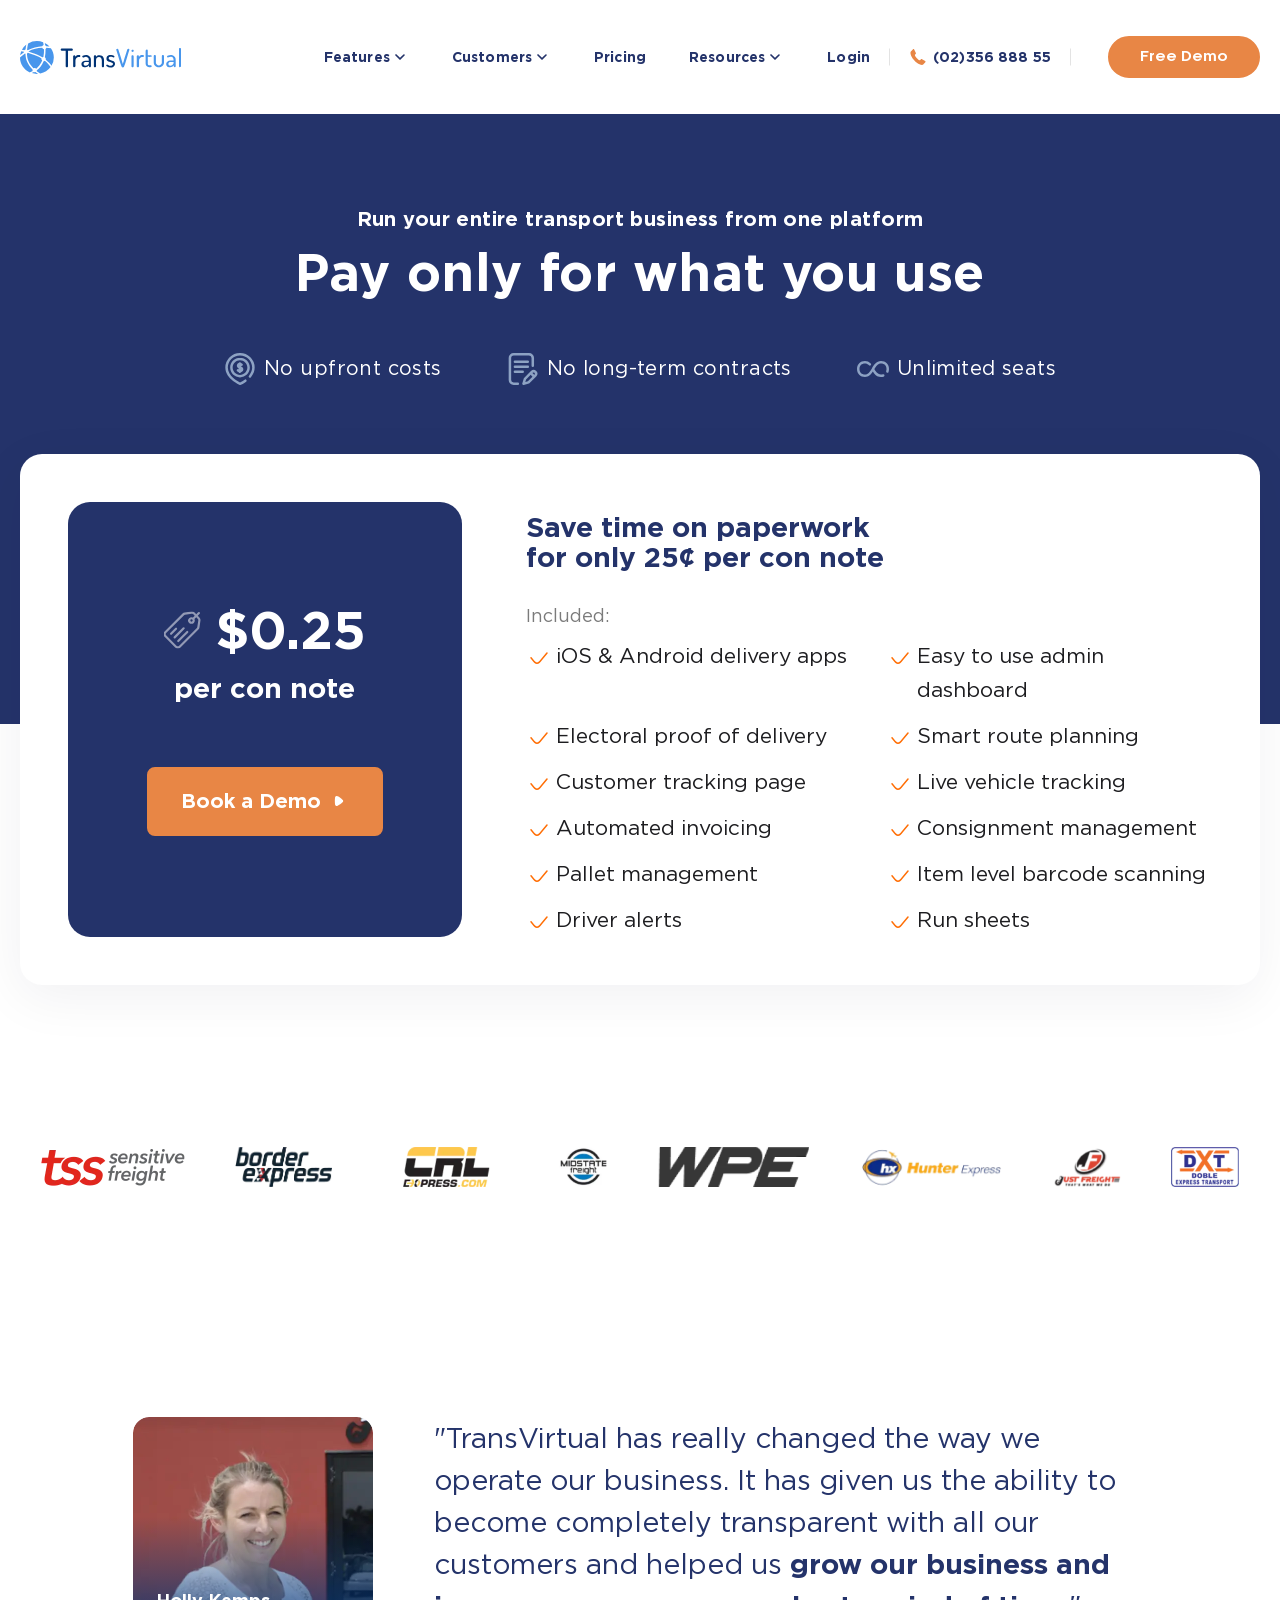
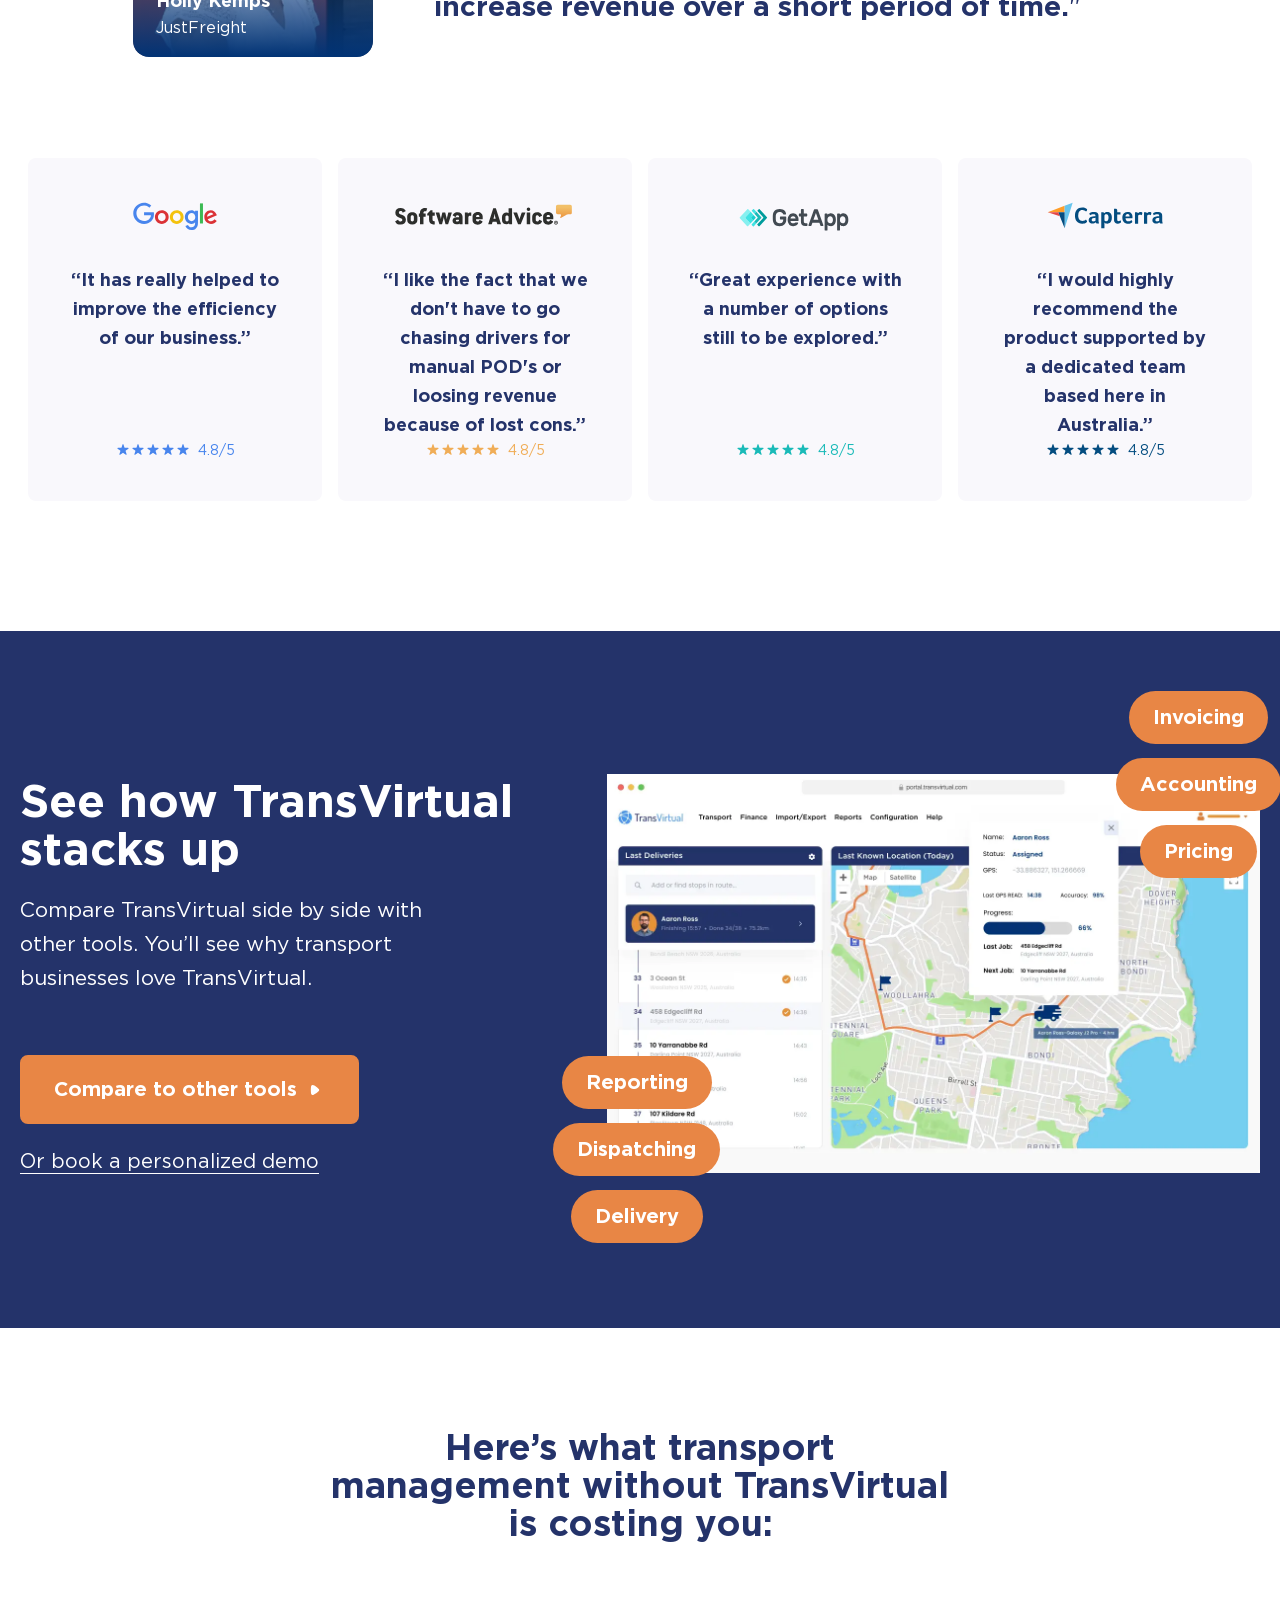
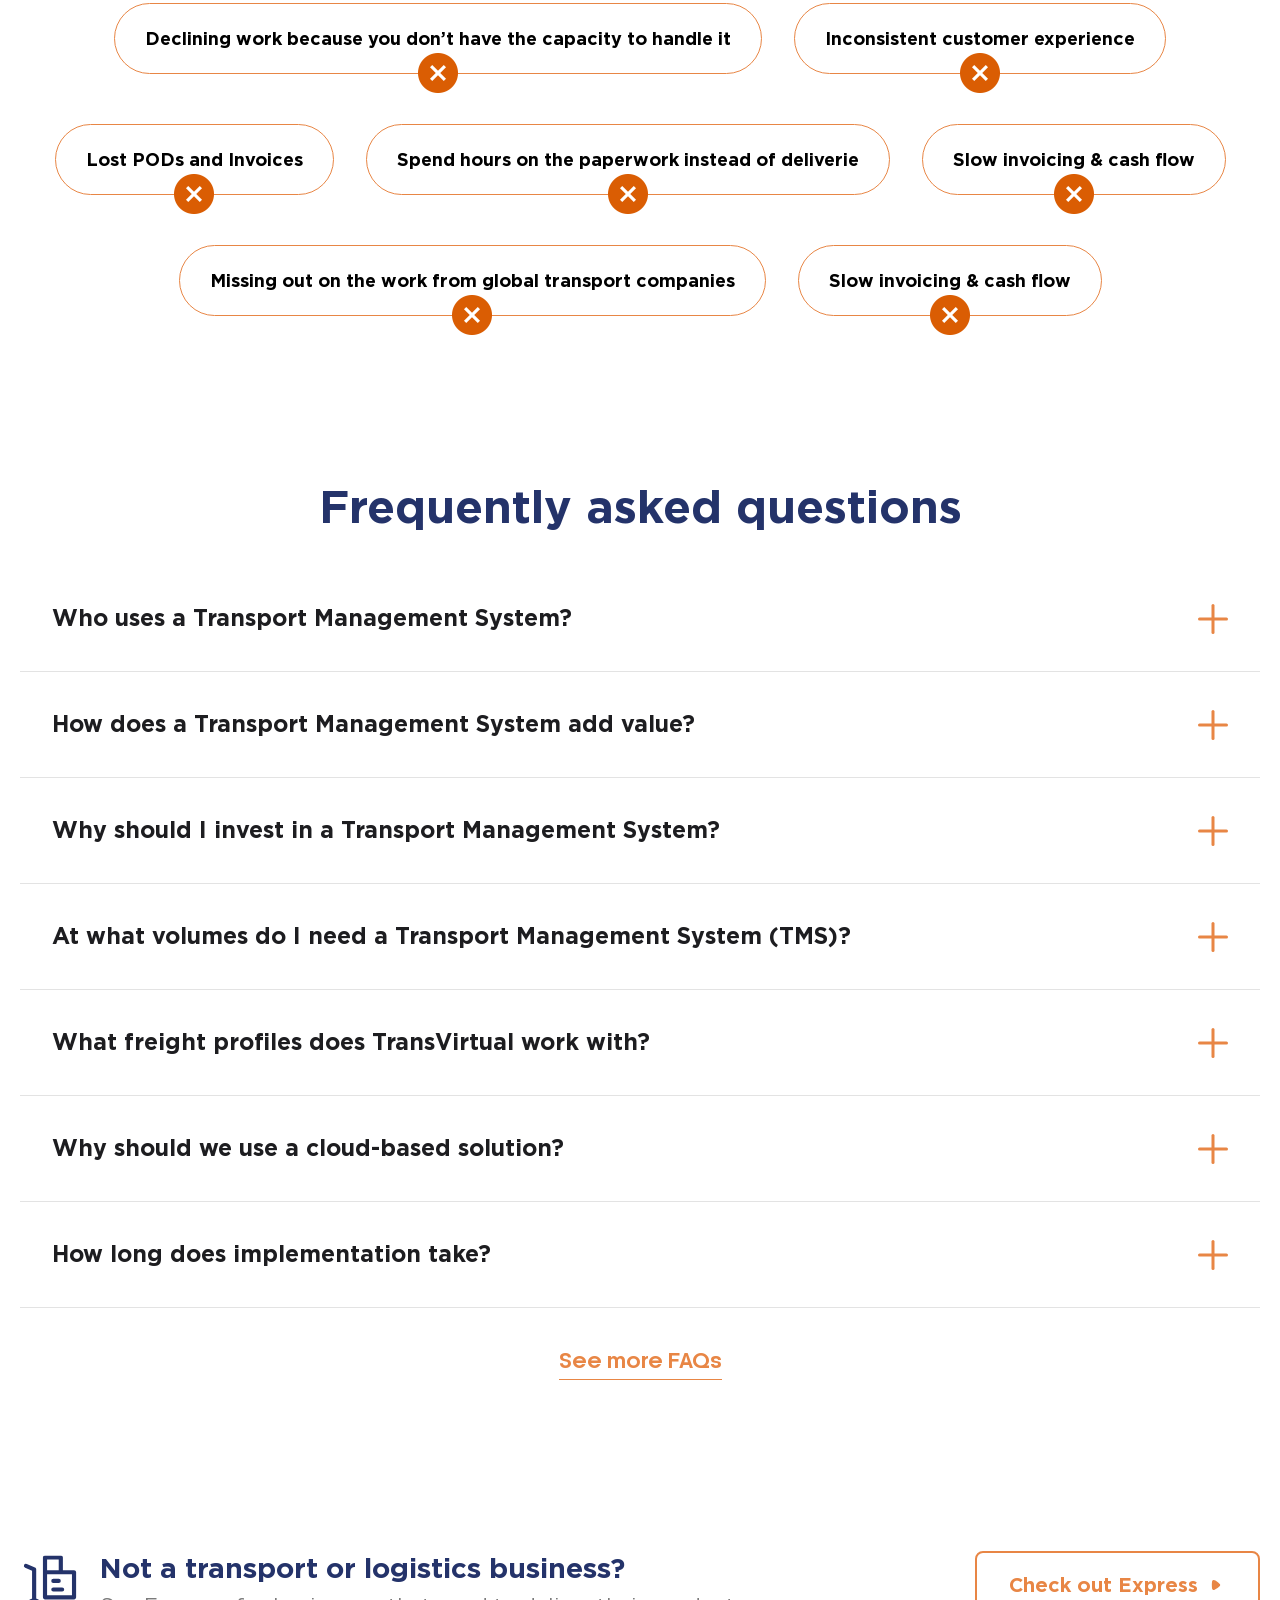
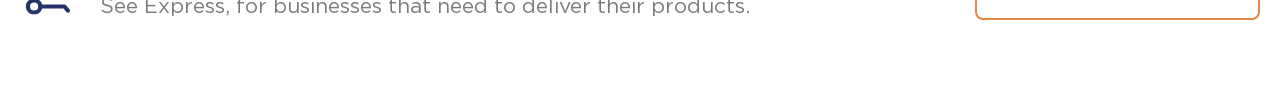
==== commit b89c52ad: "feat: add questions check-out desktop + mob." ====
--- a/docs/index.html
+++ b/docs/index.html
@@ -609,9 +609,9 @@
     </section>
     <section class="questions">
       <div class="container">
-        <h3>
+        <h2>
           Frequently asked questions
-        </h3>
+        </h2>
         <ul class="questions__list">
           <li class="submenu-questions">
             <p>
@@ -632,7 +632,10 @@
             </p>
             <ul class="dropdown-menu">
               <li>
-                Lorem ipsum dolor sit amet, consectetur adipisicing elit. Amet architecto beatae commodi dicta ea eligendi enim, esse et impedit laborum nemo odio quibusdam. Ad aliquid asperiores cumque delectus ea excepturi expedita id ipsa ipsam magnam maxime, minima modi mollitia nostrum nulla optio quaerat recusandae rem sequi soluta tempore tenetur voluptatem.
+                Lorem ipsum dolor sit amet, consectetur adipisicing elit. Amet architecto beatae commodi dicta ea
+                eligendi enim, esse et impedit laborum nemo odio quibusdam. Ad aliquid asperiores cumque delectus ea
+                excepturi expedita id ipsa ipsam magnam maxime, minima modi mollitia nostrum nulla optio quaerat
+                recusandae rem sequi soluta tempore tenetur voluptatem.
               </li>
             </ul>
           </li>
@@ -654,7 +657,8 @@
             </p>
             <ul class="dropdown-menu">
               <li>
-                Lorem ipsum dolor sit amet, consectetur adipisicing elit. Aperiam architecto atque aut delectus dolor doloribus excepturi illum iure, labore quibusdam quo recusandae sequi voluptas. Aperiam.
+                Lorem ipsum dolor sit amet, consectetur adipisicing elit. Aperiam architecto atque aut delectus dolor
+                doloribus excepturi illum iure, labore quibusdam quo recusandae sequi voluptas. Aperiam.
               </li>
             </ul>
           </li>
@@ -676,7 +680,8 @@
             </p>
             <ul class="dropdown-menu">
               <li>
-                Lorem ipsum dolor sit amet, consectetur adipisicing elit. A explicabo facere facilis ipsam iste molestiae mollitia quisquam quos rem voluptate.
+                Lorem ipsum dolor sit amet, consectetur adipisicing elit. A explicabo facere facilis ipsam iste
+                molestiae mollitia quisquam quos rem voluptate.
               </li>
             </ul>
           </li>
@@ -687,7 +692,8 @@
             </p>
             <ul class="dropdown-menu">
               <li>
-                Lorem ipsum dolor sit amet, consectetur adipisicing elit. Ad aperiam culpa cum eligendi est ipsa repudiandae saepe.
+                Lorem ipsum dolor sit amet, consectetur adipisicing elit. Ad aperiam culpa cum eligendi est ipsa
+                repudiandae saepe.
               </li>
             </ul>
           </li>
@@ -696,6 +702,26 @@
           <p>
             See more FAQs
           </p>
+        </div>
+      </div>
+    </section>
+    <section class="check-out">
+      <div class="container">
+        <div class="check-out__content">
+          <p>
+            <strong>
+              Not a transport or logistics business?
+            </strong>
+            <small>
+              See Express, for businesses that need to deliver their products.
+            </small>
+          </p>
+          <a class="btn-cta-v _white ico-play-mod" href="#">
+            <svg>
+              <use xlink:href="img/icons/icons.svg#play-ico"></use>
+            </svg>
+            <span>Check out Express</span>
+          </a>
         </div>
       </div>
     </section>
--- a/docs/css/style.min.css
+++ b/docs/css/style.min.css
@@ -1 +1 @@
-@font-face{font-family:Gotham;font-display:swap;src:url(../fonts/Gotham-Book.woff) format("woff"),url(../fonts/Gotham-Book.woff2) format("woff2");font-weight:400;font-style:normal}@font-face{font-family:Gotham;font-display:swap;src:url(../fonts/Gotham-Bold.woff) format("woff"),url(../fonts/Gotham-Bold.woff2) format("woff2");font-weight:700;font-style:normal}@font-face{font-family:Kamerik;font-display:swap;src:url(../fonts/Kamerik105.woff) format("woff"),url(../fonts/Kamerik105.woff2) format("woff2");font-weight:400;font-style:normal}@font-face{font-family:Kamerik;font-display:swap;src:url(../fonts/Kamerik105Bold.woff) format("woff"),url(../fonts/Kamerik105Bold.woff2) format("woff2");font-weight:700;font-style:normal}*{padding:0;margin:0;border:0}*,:after,:before{-webkit-box-sizing:border-box;box-sizing:border-box}:active,:focus{outline:0}a:active,a:focus{outline:0}aside,footer,header,nav,section{display:block}body,html{height:100%;min-width:320px}body{line-height:1;font-size:14px;font-family:Gotham,sans-serif;-ms-text-size-adjust:100%;-moz-text-size-adjust:100%;-webkit-text-size-adjust:100%}button,input,textarea{font-family:Gotham,sans-serif}input::-ms-clear{display:none}button{cursor:pointer}button::-moz-focus-inner{padding:0;border:0}a,a:visited{text-decoration:none}a:hover{text-decoration:none}ul li{list-style:none}img{vertical-align:top}h1,h2,h3,h4,h5,h6{font-weight:inherit;font-size:inherit}.wrapper{overflow:hidden;min-height:100%}.container{max-width:1312px;padding:0 20px;margin:0 auto;-webkit-box-sizing:content-box;box-sizing:content-box}.container._medium{max-width:1271px}.root{padding:114px 0 0 0}.page{position:relative;z-index:2}.link-style{cursor:pointer;font-size:14px;line-height:14px;letter-spacing:.01em;font-weight:700;color:#24336a;-webkit-transition:.3s;-o-transition:.3s;transition:.3s}.link-style a{color:#24336a;-webkit-transition:.3s;-o-transition:.3s;transition:.3s}.btn-cta{display:inline-block;font-family:Kamerik;font-size:14px;line-height:14px;padding:12px 30px;border-radius:100px;font-weight:700;-webkit-transition:.3s;-o-transition:.3s;transition:.3s}.btn-cta._orange{color:#fff;background-color:#e88645;border:2px solid #e88645}.btn-cta-v{display:inline-block;font-size:20px;line-height:33px;font-weight:700;-webkit-transition:.3s;-o-transition:.3s;transition:.3s;padding:16px 32px;border-radius:8px}.btn-cta-v.ico-play-mod{position:relative;padding:16px 60px 16px 32px}.btn-cta-v.ico-play-mod svg{position:absolute;width:20px;height:20px;fill:#fff;right:32px;top:50%;-webkit-transform:translateY(-50%);-ms-transform:translateY(-50%);transform:translateY(-50%);-webkit-transition:.3s;-o-transition:.3s;transition:.3s}.btn-cta-v._orange{color:#fff;background-color:#e88645;border:2px solid #e88645}.header{position:fixed;z-index:100;top:0;left:0;width:100vw;background-color:#fff;-webkit-transition:.5s;-o-transition:.5s;transition:.5s}.header__content{display:-webkit-box;display:-ms-flexbox;display:flex;-webkit-box-align:center;-ms-flex-align:center;align-items:center;padding:18px 0}.header__content_navigation{display:-webkit-box;display:-ms-flexbox;display:flex;-webkit-box-align:center;-ms-flex-align:center;align-items:center;-webkit-box-flex:0;-ms-flex:0 1 100%;flex:0 1 100%;-webkit-box-pack:end;-ms-flex-pack:end;justify-content:flex-end;padding:18px 0 0 0;-webkit-transition:.5s;-o-transition:.5s;transition:.5s}.header__content_navigation .navigation__list{display:-webkit-box;display:-ms-flexbox;display:flex}.header__content_navigation .navigation__list_link{margin:0 0 0 64px;padding:14px 0 32px}.header__content_navigation .navigation__list_link.submenu-item-trigger{position:relative;padding:14px 19px 32px 0}.header__content_navigation .navigation__list_link.submenu-item-trigger svg{position:absolute;top:calc(50% - 9px);-webkit-transform:translateY(-50%);-ms-transform:translateY(-50%);transform:translateY(-50%);right:1px;width:16px;height:16px;fill:#24336a;-webkit-transition:.3s;-o-transition:.3s;transition:.3s}.header__content_navigation .navigation__list_link .dropdown-menu{opacity:0;pointer-events:none;position:absolute;top:59px;left:-15px;display:-webkit-box;display:-ms-flexbox;display:flex;background-color:#fbfdff;border-radius:10px;-webkit-box-shadow:11px 1px 49px rgba(0,0,0,.1);box-shadow:11px 1px 49px rgba(0,0,0,.1);-webkit-transition:.3s;-o-transition:.3s;transition:.3s}.header__content_navigation .navigation__list_link .dropdown-menu:before{content:"";position:absolute;top:-13px;left:14px;border-style:solid;border-width:0 20px 30px 20px;border-color:transparent transparent #fbfdff transparent}.header__content_navigation .navigation__list_link .dropdown-menu li{font-family:Kamerik;font-size:14px;line-height:14px;font-weight:700;color:#24336a;-webkit-transition:.3s;-o-transition:.3s;transition:.3s}.header__content_navigation .navigation__list_link .dropdown-menu li a{color:#24336a;-webkit-transition:.3s;-o-transition:.3s;transition:.3s}.header__content_navigation .navigation__list_link .dropdown-menu>li{padding:39px;width:327px}.header__content_navigation .navigation__list_link .dropdown-menu>li:first-child li{margin:0 0 24px 0}.header__content_navigation .navigation__list_link .dropdown-menu>li:first-child li:last-child{margin:0}.header__content_navigation .navigation__list_link .dropdown-menu>li:first-child li>a{display:-webkit-box;display:-ms-flexbox;display:flex;-webkit-box-align:center;-ms-flex-align:center;align-items:center;font-size:14px;line-height:14px;font-weight:700}.header__content_navigation .navigation__list_link .dropdown-menu>li:first-child li>a span{width:32px;height:32px;margin:0 12px 0 0}.header__content_navigation .navigation__list_link .dropdown-menu>li:first-child li>a span img{width:100%;height:100%;-o-object-fit:contain;object-fit:contain}.header__content_navigation .navigation__list_link .dropdown-menu>li:first-child li>a p{font-size:14px;line-height:14px;font-weight:700}.header__content_navigation .navigation__list_link .dropdown-menu>li:first-child li>a p small{display:block;text-transform:capitalize;margin:8px 0 0 0;font-size:12px;line-height:14px;font-weight:400}.header__content_navigation .navigation__list_link .dropdown-menu>li:nth-child(2){background-color:#f6fafe;width:257px}.header__content_navigation .navigation__list_link .dropdown-menu>li:nth-child(2) li{margin:0 0 20px 0;font-weight:400}.header__content_navigation .navigation__list_link .dropdown-menu>li:nth-child(2) li:last-child{margin:0}.header__content_navigation .navigation__list_link .dropdown-menu>li:nth-child(2)>a{display:inline-block;color:#a6b9ce;font-size:14px;line-height:21px;font-weight:400;margin:24px 0 0 0;border-bottom:1px solid #a6b9ce;-webkit-transition:.3s;-o-transition:.3s;transition:.3s}.header__content_navigation .navigation__list_link .dropdown-menu>li:nth-child(2) strong{display:block;text-transform:uppercase;font-size:12px;line-height:12px;font-weight:700;color:#e88645;margin:3px 0 16px}.header__content_navigation .navigation__cta{display:-webkit-box;display:-ms-flexbox;display:flex;margin:0 0 0 23px}.header__content_navigation .navigation__cta_link{position:relative;padding:14px 40px 32px}.header__content_navigation .navigation__cta_link.ico-svg{padding:14px 40px 32px 23px;margin:0 0 0 40px}.header__content_navigation .navigation__cta_link.ico-svg:after{content:"";position:absolute;top:calc(50% - 9px);left:0;-webkit-transform:translateY(-50%);-ms-transform:translateY(-50%);transform:translateY(-50%);width:16px;height:16px;background-size:16px 16px;background-repeat:no-repeat;background-position:center;background-image:url(../img/phone.svg)}.header__content_navigation .navigation__cta_link:before{content:"";position:absolute;right:0;top:calc(50% - 9px);width:1px;-webkit-transform:translateY(-50%);-ms-transform:translateY(-50%);transform:translateY(-50%);height:17px;background-color:#e3e3e3}.header__content_navigation .navigation__cta_link span{display:none;font-size:16px;line-height:16px;font-weight:400}.header__content_navigation .navigation__cta .btn-cta{-ms-flex-item-align:start;align-self:flex-start;margin:0 0 0 37px}.header__content_navigation .navigation__cta .btn-cta span:nth-child(2){display:none}.header__content_burger{display:none;position:relative;padding:13px 10px;width:20px;height:14px;-webkit-box-sizing:content-box;box-sizing:content-box;border-radius:50%;background-color:#e88645}.header__content_burger span{position:absolute;width:20px;height:2px;background-color:#fff;left:10px;border-radius:1px;-webkit-transition:.5s;-o-transition:.5s;transition:.5s}.header__content_burger span:nth-child(1){top:13px}.header__content_burger span:nth-child(2){left:16px;width:13px;top:50%;-webkit-transform:translateY(-50%);-ms-transform:translateY(-50%);transform:translateY(-50%)}.header__content_burger span:nth-child(3){top:initial;bottom:13px}.header__content_logo{-webkit-box-flex:0;-ms-flex:0 0 161px;flex:0 0 161px;height:33px}.header__content_logo img{width:100%;height:100%;-o-object-fit:contain;object-fit:contain}h1,h2,h3,h4,h5,h6,h7{font-weight:700;color:#24336a}h1{font-size:52px;line-height:52px}h2{font-size:46px;line-height:48px}h3{font-size:36px;line-height:38px}p{font-size:28px;line-height:42px}p strong{font-weight:700}.hero-block{position:relative;margin:0 0 92px 0}.hero-block:before{content:"";position:absolute;top:0;left:0;width:100%;height:70%;background-color:#24336a}.hero-block .container{position:relative;z-index:2}.hero-block__top-content{color:#fff;text-align:center;padding:89px 0 69px 0;letter-spacing:.03em}.hero-block__top-content h1{color:#fff;margin:10px 0 0 0}.hero-block__top-content p{font-size:20px;line-height:33px}.hero-block__top-content p strong{font-weight:700}.hero-block__top-content ul{display:-webkit-box;display:-ms-flexbox;display:flex;-webkit-box-pack:justify;-ms-flex-pack:justify;justify-content:space-between;max-width:832px;margin:54px auto 0}.hero-block__top-content ul li{display:-webkit-box;display:-ms-flexbox;display:flex;-webkit-box-align:center;-ms-flex-align:center;align-items:center;font-size:21px;line-height:32px}.hero-block__top-content ul li span{width:32px;height:32px;margin:0 8px 0 0}.hero-block__top-content ul li span img{width:100%;height:100%;-o-object-fit:contain;object-fit:contain}.hero-block__bottom-content{width:100%;background-color:#fff;padding:48px;-webkit-box-shadow:-2px 13px 53px rgba(12,25,58,.06);box-shadow:-2px 13px 53px rgba(12,25,58,.06);border-radius:22px;display:-webkit-box;display:-ms-flexbox;display:flex}.hero-block__bottom-content .bottom-content__pricing{display:-webkit-box;display:-ms-flexbox;display:flex;-webkit-box-orient:vertical;-webkit-box-direction:normal;-ms-flex-direction:column;flex-direction:column;-webkit-box-align:center;-ms-flex-align:center;align-items:center;-webkit-box-pack:center;-ms-flex-pack:center;justify-content:center;color:#fff;background-color:#24336a;padding:50px;border-radius:22px;text-align:center;width:443px;min-height:412px}.hero-block__bottom-content .bottom-content__pricing-top{display:-webkit-box;display:-ms-flexbox;display:flex;-webkit-box-pack:center;-ms-flex-pack:center;justify-content:center;-webkit-box-align:center;-ms-flex-align:center;align-items:center;margin:0 0 17px 0}.hero-block__bottom-content .bottom-content__pricing-top span{width:38px;height:38px;margin:0 13px 0 0}.hero-block__bottom-content .bottom-content__pricing-top span img{width:100%;height:100%;-o-object-fit:contain;object-fit:contain}.hero-block__bottom-content .bottom-content__pricing-top strong{font-size:52px;line-height:52px;font-weight:700}.hero-block__bottom-content .bottom-content__pricing-bottom{margin:0 0 64px 0}.hero-block__bottom-content .bottom-content__pricing-bottom small{font-size:28px;line-height:30px;font-weight:700}.hero-block__bottom-content .bottom-content__list{-webkit-box-flex:0;-ms-flex:0 1 70%;flex:0 1 70%;margin:0 0 0 64px}.hero-block__bottom-content .bottom-content__list p{font-size:28px;line-height:30px;font-weight:700;color:#24336a;margin:10px 0 32px 0;max-width:391px}.hero-block__bottom-content .bottom-content__list small{display:block;font-size:18px;line-height:23px;color:#7b7b7b;margin:0 0 12px 0}.hero-block__bottom-content .bottom-content__list ul{display:-webkit-box;display:-ms-flexbox;display:flex;-ms-flex-wrap:wrap;flex-wrap:wrap;margin:-6px -18px}.hero-block__bottom-content .bottom-content__list ul li{position:relative;width:calc((100% - 72px)/ 2);font-size:21px;line-height:34px;color:#1d1d20;padding:0 0 0 30px;margin:6px 18px}.hero-block__bottom-content .bottom-content__list ul li:before{content:"";position:absolute;top:7px;left:1px;width:24px;height:24px;background-image:url(../img/pricing/tick.svg);background-repeat:no-repeat;background-position:center;background-size:24px 24px}.logos-list{margin:92px 0 80px 0}.logos-list ul{display:-webkit-box;display:-ms-flexbox;display:flex;-webkit-box-pack:center;-ms-flex-pack:center;justify-content:center;-ms-flex-wrap:wrap;flex-wrap:wrap;margin:-25px;padding:70px 0}.logos-list ul li{height:40px;width:auto;margin:25px}.logos-list ul li img{width:100%;height:100%;-o-object-fit:contain;object-fit:contain}.reviews{margin:80px 0 122px}.reviews__comment{display:-webkit-box;display:-ms-flexbox;display:flex;max-width:1014px;margin:0 auto;padding:80px 0 0 0}.reviews__comment span{position:relative;-webkit-box-flex:0;-ms-flex:0 0 240px;flex:0 0 240px;height:240px;border-radius:16px;overflow:hidden;color:#fff}.reviews__comment span:before{content:"";position:absolute;top:0;left:0;width:100%;height:100%;background:-o-linear-gradient(270.19deg,rgba(1,51,117,0) 41.32%,#013375 99.84%);background:linear-gradient(179.81deg,rgba(1,51,117,0) 41.32%,#013375 99.84%)}.reviews__comment span img{border-radius:16px;width:100%;height:100%;-o-object-fit:cover;object-fit:cover}.reviews__comment span p{position:absolute;font-size:16px;line-height:26px;bottom:16px;left:23px}.reviews__comment span strong{position:absolute;bottom:42px;left:23px;font-size:18px;line-height:29px;font-weight:700}.reviews__comment>p{margin:0 0 0 61px;color:#24336a;font-size:28px;line-height:42px}.reviews__comment>p strong{font-weight:700}.reviews__cards{margin:93px 0 0 0;display:-webkit-box;display:-ms-flexbox;display:flex;-ms-flex-wrap:wrap;flex-wrap:wrap}.reviews__cards li{display:-webkit-inline-box;display:-ms-inline-flexbox;display:inline-flex;-webkit-box-orient:vertical;-webkit-box-direction:normal;-ms-flex-direction:column;flex-direction:column;-webkit-box-align:center;-ms-flex-align:center;align-items:center;width:calc((100% - 64px)/ 4);margin:8px;border-radius:8px;background:#f9f8fc;padding:36px 40px 40px;min-height:327px}.reviews__cards li.blue span strong{background-image:url(../img/pricing/stars/stars_blue.svg)}.reviews__cards li.blue span small{color:#4885ed}.reviews__cards li.yellow span strong{background-image:url(../img/pricing/stars/stars_yellow.svg)}.reviews__cards li.yellow span small{color:#f0ad57}.reviews__cards li.green span strong{background-image:url(../img/pricing/stars/stars_green.svg)}.reviews__cards li.green span small{color:#1abab8}.reviews__cards li.blue-d span strong{background-image:url(../img/pricing/stars/stars_blue-d.svg)}.reviews__cards li.blue-d span small{color:#044d80}.reviews__cards li img{height:45px;-ms-flex-item-align:center;align-self:center}.reviews__cards li span{margin:auto 0 0 0;display:-webkit-box;display:-ms-flexbox;display:flex;-webkit-box-align:center;-ms-flex-align:center;align-items:center}.reviews__cards li span strong{background-size:74px 14px;background-position:center;background-repeat:no-repeat;width:74px;height:14px}.reviews__cards li span small{margin:0 0 0 8px;font-size:14px;line-height:22px}.reviews__cards li>p{margin:26px 0 0 0;text-align:center;font-size:18px;line-height:29px;color:#24336a}.reviews__cards li>p strong{font-weight:700}.reviews__hand{display:none}.stack-up{margin:122px 0 100px;padding:138px 0 150px;background:#24336a}.stack-up__content{display:-webkit-box;display:-ms-flexbox;display:flex}.stack-up__content-text{color:#fff;-webkit-box-flex:0;-ms-flex:0 1 45%;flex:0 1 45%;margin:0 53px 0 0}.stack-up__content-text h2{color:#fff;margin:8px 0 20px 0}.stack-up__content-text .btn-cta-v{margin:60px 0 20px}.stack-up__content-text p{max-width:413px;font-size:21px;line-height:34px}.stack-up__content-text p a{font-size:20px;line-height:33px;color:#fff;border-bottom:1px solid #fff}.stack-up__content-map{position:relative;-webkit-box-flex:0;-ms-flex:0 1 55%;flex:0 1 55%;border-radius:3px}.stack-up__content-map img{border-radius:3px;width:100%;height:100%;-o-object-fit:contain;object-fit:contain}.stack-up__content-map p{position:absolute;display:-webkit-box;display:-ms-flexbox;display:flex;-webkit-box-orient:vertical;-webkit-box-direction:normal;-ms-flex-direction:column;flex-direction:column}.stack-up__content-map p span{-ms-flex-item-align:center;align-self:center;font-size:20px;line-height:33px;font-weight:700;color:#fff;padding:10px 24px;border-radius:60px;background:#e88645;margin:0 0 14px 0}.stack-up__content-map p span:last-child{margin:0}.stack-up__content-map p:nth-of-type(1){top:-78px;right:-21px}.stack-up__content-map p:nth-of-type(2){bottom:-65px;left:-54px}.management{margin:100px 0}.management h3{text-align:center;max-width:630px;margin:0 auto}.management ul{margin:36px -16px -25px;display:-webkit-inline-box;display:-ms-inline-flexbox;display:inline-flex;-ms-flex-wrap:wrap;flex-wrap:wrap;-webkit-box-pack:center;-ms-flex-pack:center;justify-content:center}.management ul li{position:relative;font-size:18px;line-height:29px;font-weight:700;padding:20px 30px;border-radius:48px;border:1px solid #e88645;margin:25px 16px}.management ul li:before{content:"";position:absolute;bottom:0;-webkit-transform:translateY(50%) translateX(-50%);-ms-transform:translateY(50%) translateX(-50%);transform:translateY(50%) translateX(-50%);left:50%;width:40px;height:40px;background-image:url(../img/pricing/cross.png);background-size:40px 40px;background-repeat:no-repeat;background-position:center}.questions{margin:100px 0}.questions h3{text-align:center}.questions__list .submenu-questions.open span:after,.questions__list .submenu-questions.open span:before{-webkit-transform:translateX(-50%) translateY(-50%) rotate(90deg);-ms-transform:translateX(-50%) translateY(-50%) rotate(90deg);transform:translateX(-50%) translateY(-50%) rotate(90deg)}.questions__list .submenu-questions p{cursor:pointer;position:relative;font-size:23px;line-height:37px;font-weight:700;padding:34px 70px 34px 32px;color:#1d1d20;border-bottom:1px solid #e3e3e3}.questions__list .submenu-questions p span{position:absolute;top:50%;-webkit-transform:translateY(-50%);-ms-transform:translateY(-50%);transform:translateY(-50%);right:32px;width:30px;height:30px}.questions__list .submenu-questions p span:after,.questions__list .submenu-questions p span:before{content:"";position:absolute;width:30px;height:3px;border-radius:8px;background:#e88645;top:50%;left:50%;-webkit-transform:translateX(-50%) translateY(-50%);-ms-transform:translateX(-50%) translateY(-50%);transform:translateX(-50%) translateY(-50%);-webkit-transition:.5s;-o-transition:.5s;transition:.5s}.questions__list .submenu-questions p span:after{content:"";height:30px;width:3px}.questions__list .submenu-questions ul{max-height:0;overflow:hidden;-webkit-transition:.5s;-o-transition:.5s;transition:.5s}.questions__list .submenu-questions ul li{color:#1d1d20;padding:30px 0 30px 30px;font-size:18px;line-height:24px;font-weight:400}.questions__see{margin:50px 0 0 0;display:-webkit-box;display:-ms-flexbox;display:flex;-webkit-box-pack:center;-ms-flex-pack:center;justify-content:center}.questions__see p{font-family:Kamerik;cursor:pointer;font-size:20px;line-height:33px;font-weight:700;color:#e88645;text-align:center;border-bottom:1px solid #e88645}@media (min-width:1200px){.link-style:hover{color:#e88645}.link-style:hover a{color:#e88645}.link-style:hover.submenu svg{fill:#e88645}.btn-cta._orange:hover{color:#e88645;background-color:#fff}.btn-cta-v._orange:hover{color:#e88645;background-color:#fff}.btn-cta-v._orange:hover.ico-play-mod svg{fill:#e88645}.header.hide{background-color:#f6fafe;-webkit-box-shadow:0 1px 25px rgba(0,51,117,.1);box-shadow:0 1px 25px rgba(0,51,117,.1)}.header__content_navigation .navigation__list_link.submenu-item-trigger:hover svg{fill:#e88645}.header__content_navigation .navigation__list_link.submenu-item-trigger:hover .dropdown-menu{opacity:1;pointer-events:initial}.header__content_navigation .navigation__list_link .dropdown-menu li li:hover{color:#e88645}.header__content_navigation .navigation__list_link .dropdown-menu li li:hover a{color:#e88645}.header__content_navigation .navigation__list_link .dropdown-menu>li:nth-child(2)>a:hover{opacity:.5;border-bottom:1px solid rgba(166,185,206,.5)}}@media (max-width:1439px){.header__content_navigation .navigation__list_link{margin:0 0 0 43px}.header__content_navigation .navigation__cta_link{padding:14px 20px 32px}.header__content_navigation .navigation__cta_link.ico-svg{margin:0 0 0 20px;padding:14px 20px 32px 23px}}@media (max-width:1199px){.root{padding:84px 0 0 0}.header.active .header__content_navigation{-webkit-transform:initial;-ms-transform:initial;transform:initial}.header.active .header__content_burger span:nth-child(1){top:50%;-webkit-transform:translateY(-50%) rotate(-45deg);-ms-transform:translateY(-50%) rotate(-45deg);transform:translateY(-50%) rotate(-45deg)}.header.active .header__content_burger span:nth-child(2){left:-10px;opacity:0}.header.active .header__content_burger span:nth-child(3){bottom:50%;-webkit-transform:translateY(50%) rotate(45deg);-ms-transform:translateY(50%) rotate(45deg);transform:translateY(50%) rotate(45deg)}.header .link-style{font-size:28px;line-height:36px}.header__content{-webkit-box-pack:justify;-ms-flex-pack:justify;justify-content:space-between;padding:22px 0;position:relative}.header__content:before{content:"";position:fixed;top:0;left:0;width:100vw;height:84px;background-color:#f6fafe;-webkit-box-shadow:0 1px 25px rgba(0,51,117,.1);box-shadow:0 1px 25px rgba(0,51,117,.1);z-index:2}.header__content_burger{display:block;z-index:3}.header__content_logo{position:relative;z-index:3;-webkit-box-flex:0;-ms-flex:0 0 144px;flex:0 0 144px;height:29px}.header__content_navigation{position:fixed;top:0;left:0;width:100%;height:100vh;-webkit-box-orient:vertical;-webkit-box-direction:normal;-ms-flex-direction:column;flex-direction:column;-webkit-box-pack:initial;-ms-flex-pack:initial;justify-content:initial;padding:128px 24px 128px;-webkit-box-flex:initial;-ms-flex:initial;flex:initial;max-height:100%;overflow-y:auto;background-color:#f6fafe;-webkit-transform:translateY(-100vh);-ms-transform:translateY(-100vh);transform:translateY(-100vh)}.header__content_navigation .navigation__list{width:100%;-webkit-box-orient:vertical;-webkit-box-direction:normal;-ms-flex-direction:column;flex-direction:column;margin:0 0 8px 0}.header__content_navigation .navigation__list_link{margin:0 0 24px 0;padding:0}.header__content_navigation .navigation__list_link>a{display:block;padding:0 24px 0 0}.header__content_navigation .navigation__list_link.submenu-item-trigger{padding:0}.header__content_navigation .navigation__list_link.submenu-item-trigger svg{top:17px;width:24px;height:24px;-webkit-transition:.5s;-o-transition:.5s;transition:.5s}.header__content_navigation .navigation__list_link.submenu-item-trigger.open svg{-webkit-transform:translateY(-50%) rotateX(180deg);transform:translateY(-50%) rotateX(180deg)}.header__content_navigation .navigation__list_link.submenu-item-trigger .dropdown-menu{position:static;opacity:1;pointer-events:initial;background-color:#f6fafe;-webkit-box-shadow:initial;box-shadow:initial;-webkit-box-orient:vertical;-webkit-box-direction:normal;-ms-flex-direction:column;flex-direction:column;max-height:0;overflow:hidden;border-radius:initial;-webkit-transition:.5s;-o-transition:.5s;transition:.5s}.header__content_navigation .navigation__list_link.submenu-item-trigger .dropdown-menu>li{width:100%;padding:16px 0 0 0}.header__content_navigation .navigation__list_link.submenu-item-trigger .dropdown-menu>li:first-child li a p small{display:none}.header__content_navigation .navigation__list_link.submenu-item-trigger .dropdown-menu>li:nth-child(2){width:100%}.header__content_navigation .navigation__list_link.submenu-item-trigger .dropdown-menu:before{display:none}.header__content_navigation .navigation__cta{width:100%;-webkit-box-orient:vertical;-webkit-box-direction:normal;-ms-flex-direction:column;flex-direction:column;margin:0}.header__content_navigation .navigation__cta_link{padding:0}.header__content_navigation .navigation__cta_link:first-child{-webkit-box-ordinal-group:4;-ms-flex-order:3;order:3;margin:8px 0 0 0;text-align:center}.header__content_navigation .navigation__cta_link:first-child:before{display:none}.header__content_navigation .navigation__cta_link:first-child span{display:inline-block}.header__content_navigation .navigation__cta_link:first-child a{font-size:16px;line-height:16px;color:#e88645;border-bottom:1px solid #e88645}.header__content_navigation .navigation__cta_link.ico-svg{border-top:1px solid #e3e3e3;border-bottom:1px solid #e3e3e3;padding:32px 0 32px 30px;margin:0 0 28px 0}.header__content_navigation .navigation__cta_link.ico-svg:after{width:24px;height:24px;background-size:24px 24px;top:50%}.header__content_navigation .navigation__cta_link.ico-svg:before{display:none}.header__content_navigation .navigation__cta .btn-cta{margin:0;padding:22px 102px;-ms-flex-item-align:center;align-self:center}.header__content_navigation .navigation__cta .btn-cta span{display:none}.header__content_navigation .navigation__cta .btn-cta span:nth-child(2){display:block}.reviews__cards li{width:calc((100% - 32px)/ 2)}}@media (max-width:1023px){.hero-block__top-content ul{-webkit-box-orient:vertical;-webkit-box-direction:normal;-ms-flex-direction:column;flex-direction:column;-webkit-box-align:center;-ms-flex-align:center;align-items:center}.hero-block__top-content ul li{margin:0 0 14px 0}.hero-block__top-content ul li:last-child{margin:0}.hero-block__bottom-content{-webkit-box-orient:vertical;-webkit-box-direction:normal;-ms-flex-direction:column;flex-direction:column}.hero-block__bottom-content .bottom-content__pricing{width:100%;margin:0 0 58px 0}.hero-block__bottom-content .bottom-content__list{margin:0;-webkit-box-flex:initial;-ms-flex:initial;flex:initial}.stack-up{margin:60px 0;padding:75px 0 65px}.stack-up__content{-webkit-box-orient:vertical;-webkit-box-direction:normal;-ms-flex-direction:column;flex-direction:column}.stack-up__content-map{-webkit-box-ordinal-group:2;-ms-flex-order:1;order:1;-webkit-box-flex:initial;-ms-flex:initial;flex:initial}.stack-up__content-map p:nth-of-type(1){top:-21px;right:-5px}.stack-up__content-map p:nth-of-type(2){left:-5px;bottom:-21px}.stack-up__content-text{text-align:center;-webkit-box-ordinal-group:3;-ms-flex-order:2;order:2;-webkit-box-flex:initial;-ms-flex:initial;flex:initial;margin:36px 0 0 0}.stack-up__content-text p{max-width:initial}.questions__list .submenu-questions p{padding:24px 70px 24px 0;font-size:20px;line-height:33px}.questions__list .submenu-questions p span{right:0}.questions__list .submenu-questions ul li{padding:24px 24px 24px 0}}@media (max-width:767px){h1{font-size:36px;line-height:38px}h2{font-size:36px;line-height:38px}h3{font-size:28px;line-height:30px}.hero-block__top-content{padding:62px 0 45px 0}.hero-block__top-content p{font-size:16px;line-height:26px}.hero-block__top-content ul{margin:40px auto 0}.hero-block__top-content ul li{font-size:16px;line-height:26px}.hero-block__bottom-content{padding:16px 16px 32px}.hero-block__bottom-content .bottom-content__list ul li{font-size:16px;line-height:26px;width:100%}.hero-block__bottom-content .bottom-content__list ul li:before{top:1px}.hero-block__bottom-content .bottom-content__list p{font-size:20px;line-height:33px;max-width:100%;margin:0 0 24px 0}.hero-block__bottom-content .bottom-content__pricing{padding:34px 24px;min-height:initial}.hero-block__bottom-content .bottom-content__pricing-top strong{font-size:46px;line-height:49px}.logos-list{margin:100px 0 60px}.logos-list ul{padding:0}.logos-list ul li{height:30px}.reviews{margin:60px 0}.reviews__comment{padding:60px 0 0 0;-webkit-box-orient:vertical;-webkit-box-direction:normal;-ms-flex-direction:column;flex-direction:column}.reviews__comment span{-webkit-box-flex:initial;-ms-flex:initial;flex:initial;width:240px;margin:0 auto}.reviews__comment span strong{left:50%;-webkit-transform:translateX(-50%);-ms-transform:translateX(-50%);transform:translateX(-50%)}.reviews__comment span p{left:50%;-webkit-transform:translateX(-50%);-ms-transform:translateX(-50%);transform:translateX(-50%)}.reviews__comment>p{margin:40px 0 0 0;font-size:21px;line-height:33px;text-align:center}.reviews__cards{-ms-flex-wrap:nowrap;flex-wrap:nowrap;overflow:auto;margin:16px 0 0 0;padding:0 0 17px 0;width:calc(100% + 21px)}.reviews__cards::-webkit-scrollbar{height:4px}.reviews__cards::-webkit-scrollbar-thumb{background:#e88645;border-radius:26px}.reviews__cards::-webkit-scrollbar-track{border-top:1px solid #fff;border-bottom:1px solid #fff;background:rgba(36,51,106,.2)}.reviews__cards li{width:initial;-webkit-box-flex:0;-ms-flex:0 0 308px;flex:0 0 308px}.reviews__hand{margin:82px 0 0 0;position:relative;display:-webkit-box;display:-ms-flexbox;display:flex;height:32px}.reviews__hand:before{content:"";position:absolute;top:0;right:0;width:27px;height:32px;background-image:url(../img/pricing/hand.png);background-size:27px 32px;background-repeat:no-repeat;background-position:center}.stack-up__content-text p{font-size:16px;line-height:26px}.stack-up__content-text .btn-cta-v{margin:27px 0 14px}.stack-up__content-map p span{padding:6px 12px;font-size:14px;line-height:22px}.management{margin:60px 0}.management ul{margin:0 -16px -16px}.management ul li{border:4px solid #e88645;padding:20px 25px;text-align:center;font-size:16px;line-height:26px;margin:16px}}@media (max-width:374px){.btn-cta-v{font-size:14px;line-height:18px}}@media (max-width:359px){.header__content_navigation .navigation__cta .btn-cta{padding:20px 80px}}+@font-face{font-family:Gotham;font-display:swap;src:url(../fonts/Gotham-Book.woff) format("woff"),url(../fonts/Gotham-Book.woff2) format("woff2");font-weight:400;font-style:normal}@font-face{font-family:Gotham;font-display:swap;src:url(../fonts/Gotham-Bold.woff) format("woff"),url(../fonts/Gotham-Bold.woff2) format("woff2");font-weight:700;font-style:normal}@font-face{font-family:Kamerik;font-display:swap;src:url(../fonts/Kamerik105.woff) format("woff"),url(../fonts/Kamerik105.woff2) format("woff2");font-weight:400;font-style:normal}@font-face{font-family:Kamerik;font-display:swap;src:url(../fonts/Kamerik105Bold.woff) format("woff"),url(../fonts/Kamerik105Bold.woff2) format("woff2");font-weight:700;font-style:normal}*{padding:0;margin:0;border:0}*,:after,:before{-webkit-box-sizing:border-box;box-sizing:border-box}:active,:focus{outline:0}a:active,a:focus{outline:0}aside,footer,header,nav,section{display:block}body,html{height:100%;min-width:320px}body{line-height:1;font-size:14px;font-family:Gotham,sans-serif;-ms-text-size-adjust:100%;-moz-text-size-adjust:100%;-webkit-text-size-adjust:100%}button,input,textarea{font-family:Gotham,sans-serif}input::-ms-clear{display:none}button{cursor:pointer}button::-moz-focus-inner{padding:0;border:0}a,a:visited{text-decoration:none}a:hover{text-decoration:none}ul li{list-style:none}img{vertical-align:top}h1,h2,h3,h4,h5,h6{font-weight:inherit;font-size:inherit}.wrapper{overflow:hidden;min-height:100%}.container{max-width:1312px;padding:0 20px;margin:0 auto;-webkit-box-sizing:content-box;box-sizing:content-box}.container._medium{max-width:1271px}.root{padding:114px 0 0 0}.page{position:relative;z-index:2}.link-style{cursor:pointer;font-size:14px;line-height:14px;letter-spacing:.01em;font-weight:700;color:#24336a;-webkit-transition:.3s;-o-transition:.3s;transition:.3s}.link-style a{color:#24336a;-webkit-transition:.3s;-o-transition:.3s;transition:.3s}.btn-cta{display:inline-block;font-family:Kamerik;font-size:14px;line-height:14px;padding:12px 30px;border-radius:100px;font-weight:700;white-space:nowrap;-webkit-transition:.3s;-o-transition:.3s;transition:.3s}.btn-cta._orange{color:#fff;background-color:#e88645;border:2px solid #e88645}.btn-cta-v{display:inline-block;font-size:20px;line-height:33px;font-weight:700;-webkit-transition:.3s;-o-transition:.3s;transition:.3s;padding:16px 32px;border-radius:8px;white-space:nowrap}.btn-cta-v.ico-play-mod{position:relative;padding:16px 60px 16px 32px}.btn-cta-v.ico-play-mod svg{position:absolute;width:20px;height:20px;fill:#fff;right:32px;top:50%;-webkit-transform:translateY(-50%);-ms-transform:translateY(-50%);transform:translateY(-50%);-webkit-transition:.3s;-o-transition:.3s;transition:.3s}.btn-cta-v._orange{color:#fff;background-color:#e88645;border:2px solid #e88645}.btn-cta-v._white{color:#e88645;background-color:#fff;border:2px solid #e88645}.btn-cta-v._white.ico-play-mod svg{fill:#e88645}.header{position:fixed;z-index:100;top:0;left:0;width:100vw;background-color:#fff;-webkit-transition:.5s;-o-transition:.5s;transition:.5s}.header__content{display:-webkit-box;display:-ms-flexbox;display:flex;-webkit-box-align:center;-ms-flex-align:center;align-items:center;padding:18px 0}.header__content_navigation{display:-webkit-box;display:-ms-flexbox;display:flex;-webkit-box-align:center;-ms-flex-align:center;align-items:center;-webkit-box-flex:0;-ms-flex:0 1 100%;flex:0 1 100%;-webkit-box-pack:end;-ms-flex-pack:end;justify-content:flex-end;padding:18px 0 0 0;-webkit-transition:.5s;-o-transition:.5s;transition:.5s}.header__content_navigation .navigation__list{display:-webkit-box;display:-ms-flexbox;display:flex}.header__content_navigation .navigation__list_link{margin:0 0 0 64px;padding:14px 0 32px}.header__content_navigation .navigation__list_link.submenu-item-trigger{position:relative;padding:14px 19px 32px 0}.header__content_navigation .navigation__list_link.submenu-item-trigger svg{position:absolute;top:calc(50% - 9px);-webkit-transform:translateY(-50%);-ms-transform:translateY(-50%);transform:translateY(-50%);right:1px;width:16px;height:16px;fill:#24336a;-webkit-transition:.3s;-o-transition:.3s;transition:.3s}.header__content_navigation .navigation__list_link .dropdown-menu{opacity:0;pointer-events:none;position:absolute;top:59px;left:-15px;display:-webkit-box;display:-ms-flexbox;display:flex;background-color:#fbfdff;border-radius:10px;-webkit-box-shadow:11px 1px 49px rgba(0,0,0,.1);box-shadow:11px 1px 49px rgba(0,0,0,.1);-webkit-transition:.3s;-o-transition:.3s;transition:.3s}.header__content_navigation .navigation__list_link .dropdown-menu:before{content:"";position:absolute;top:-13px;left:14px;border-style:solid;border-width:0 20px 30px 20px;border-color:transparent transparent #fbfdff transparent}.header__content_navigation .navigation__list_link .dropdown-menu li{font-family:Kamerik;font-size:14px;line-height:14px;font-weight:700;color:#24336a;-webkit-transition:.3s;-o-transition:.3s;transition:.3s}.header__content_navigation .navigation__list_link .dropdown-menu li a{color:#24336a;-webkit-transition:.3s;-o-transition:.3s;transition:.3s}.header__content_navigation .navigation__list_link .dropdown-menu>li{padding:39px;width:327px}.header__content_navigation .navigation__list_link .dropdown-menu>li:first-child li{margin:0 0 24px 0}.header__content_navigation .navigation__list_link .dropdown-menu>li:first-child li:last-child{margin:0}.header__content_navigation .navigation__list_link .dropdown-menu>li:first-child li>a{display:-webkit-box;display:-ms-flexbox;display:flex;-webkit-box-align:center;-ms-flex-align:center;align-items:center;font-size:14px;line-height:14px;font-weight:700}.header__content_navigation .navigation__list_link .dropdown-menu>li:first-child li>a span{width:32px;height:32px;margin:0 12px 0 0}.header__content_navigation .navigation__list_link .dropdown-menu>li:first-child li>a span img{width:100%;height:100%;-o-object-fit:contain;object-fit:contain}.header__content_navigation .navigation__list_link .dropdown-menu>li:first-child li>a p{font-size:14px;line-height:14px;font-weight:700}.header__content_navigation .navigation__list_link .dropdown-menu>li:first-child li>a p small{display:block;text-transform:capitalize;margin:8px 0 0 0;font-size:12px;line-height:14px;font-weight:400}.header__content_navigation .navigation__list_link .dropdown-menu>li:nth-child(2){background-color:#f6fafe;width:257px}.header__content_navigation .navigation__list_link .dropdown-menu>li:nth-child(2) li{margin:0 0 20px 0;font-weight:400}.header__content_navigation .navigation__list_link .dropdown-menu>li:nth-child(2) li:last-child{margin:0}.header__content_navigation .navigation__list_link .dropdown-menu>li:nth-child(2)>a{display:inline-block;color:#a6b9ce;font-size:14px;line-height:21px;font-weight:400;margin:24px 0 0 0;border-bottom:1px solid #a6b9ce;-webkit-transition:.3s;-o-transition:.3s;transition:.3s}.header__content_navigation .navigation__list_link .dropdown-menu>li:nth-child(2) strong{display:block;text-transform:uppercase;font-size:12px;line-height:12px;font-weight:700;color:#e88645;margin:3px 0 16px}.header__content_navigation .navigation__cta{display:-webkit-box;display:-ms-flexbox;display:flex;margin:0 0 0 23px}.header__content_navigation .navigation__cta_link{position:relative;padding:14px 40px 32px}.header__content_navigation .navigation__cta_link.ico-svg{padding:14px 40px 32px 23px;margin:0 0 0 40px}.header__content_navigation .navigation__cta_link.ico-svg:after{content:"";position:absolute;top:calc(50% - 9px);left:0;-webkit-transform:translateY(-50%);-ms-transform:translateY(-50%);transform:translateY(-50%);width:16px;height:16px;background-size:16px 16px;background-repeat:no-repeat;background-position:center;background-image:url(../img/phone.svg)}.header__content_navigation .navigation__cta_link:before{content:"";position:absolute;right:0;top:calc(50% - 9px);width:1px;-webkit-transform:translateY(-50%);-ms-transform:translateY(-50%);transform:translateY(-50%);height:17px;background-color:#e3e3e3}.header__content_navigation .navigation__cta_link span{display:none;font-size:16px;line-height:16px;font-weight:400}.header__content_navigation .navigation__cta .btn-cta{-ms-flex-item-align:start;align-self:flex-start;margin:0 0 0 37px}.header__content_navigation .navigation__cta .btn-cta span:nth-child(2){display:none}.header__content_burger{display:none;position:relative;padding:13px 10px;width:20px;height:14px;-webkit-box-sizing:content-box;box-sizing:content-box;border-radius:50%;background-color:#e88645}.header__content_burger span{position:absolute;width:20px;height:2px;background-color:#fff;left:10px;border-radius:1px;-webkit-transition:.5s;-o-transition:.5s;transition:.5s}.header__content_burger span:nth-child(1){top:13px}.header__content_burger span:nth-child(2){left:16px;width:13px;top:50%;-webkit-transform:translateY(-50%);-ms-transform:translateY(-50%);transform:translateY(-50%)}.header__content_burger span:nth-child(3){top:initial;bottom:13px}.header__content_logo{-webkit-box-flex:0;-ms-flex:0 0 161px;flex:0 0 161px;height:33px}.header__content_logo img{width:100%;height:100%;-o-object-fit:contain;object-fit:contain}h1,h2,h3,h4,h5,h6,h7{font-weight:700;color:#24336a}h1{font-size:52px;line-height:52px}h2{font-size:46px;line-height:48px}h3{font-size:36px;line-height:38px}p{font-size:28px;line-height:42px}p strong{font-weight:700}.hero-block{position:relative;margin:0 0 92px 0}.hero-block:before{content:"";position:absolute;top:0;left:0;width:100%;height:70%;background-color:#24336a}.hero-block .container{position:relative;z-index:2}.hero-block__top-content{color:#fff;text-align:center;padding:89px 0 69px 0;letter-spacing:.03em}.hero-block__top-content h1{color:#fff;margin:10px 0 0 0}.hero-block__top-content p{font-size:20px;line-height:33px}.hero-block__top-content p strong{font-weight:700}.hero-block__top-content ul{display:-webkit-box;display:-ms-flexbox;display:flex;-webkit-box-pack:justify;-ms-flex-pack:justify;justify-content:space-between;max-width:832px;margin:54px auto 0}.hero-block__top-content ul li{display:-webkit-box;display:-ms-flexbox;display:flex;-webkit-box-align:center;-ms-flex-align:center;align-items:center;font-size:21px;line-height:32px}.hero-block__top-content ul li span{width:32px;height:32px;margin:0 8px 0 0}.hero-block__top-content ul li span img{width:100%;height:100%;-o-object-fit:contain;object-fit:contain}.hero-block__bottom-content{width:100%;background-color:#fff;padding:48px;-webkit-box-shadow:-2px 13px 53px rgba(12,25,58,.06);box-shadow:-2px 13px 53px rgba(12,25,58,.06);border-radius:22px;display:-webkit-box;display:-ms-flexbox;display:flex}.hero-block__bottom-content .bottom-content__pricing{display:-webkit-box;display:-ms-flexbox;display:flex;-webkit-box-orient:vertical;-webkit-box-direction:normal;-ms-flex-direction:column;flex-direction:column;-webkit-box-align:center;-ms-flex-align:center;align-items:center;-webkit-box-pack:center;-ms-flex-pack:center;justify-content:center;color:#fff;background-color:#24336a;padding:50px;border-radius:22px;text-align:center;width:443px;min-height:412px}.hero-block__bottom-content .bottom-content__pricing-top{display:-webkit-box;display:-ms-flexbox;display:flex;-webkit-box-pack:center;-ms-flex-pack:center;justify-content:center;-webkit-box-align:center;-ms-flex-align:center;align-items:center;margin:0 0 17px 0}.hero-block__bottom-content .bottom-content__pricing-top span{width:38px;height:38px;margin:0 13px 0 0}.hero-block__bottom-content .bottom-content__pricing-top span img{width:100%;height:100%;-o-object-fit:contain;object-fit:contain}.hero-block__bottom-content .bottom-content__pricing-top strong{font-size:52px;line-height:52px;font-weight:700}.hero-block__bottom-content .bottom-content__pricing-bottom{margin:0 0 64px 0}.hero-block__bottom-content .bottom-content__pricing-bottom small{font-size:28px;line-height:30px;font-weight:700}.hero-block__bottom-content .bottom-content__list{-webkit-box-flex:0;-ms-flex:0 1 70%;flex:0 1 70%;margin:0 0 0 64px}.hero-block__bottom-content .bottom-content__list p{font-size:28px;line-height:30px;font-weight:700;color:#24336a;margin:10px 0 32px 0;max-width:391px}.hero-block__bottom-content .bottom-content__list small{display:block;font-size:18px;line-height:23px;color:#7b7b7b;margin:0 0 12px 0}.hero-block__bottom-content .bottom-content__list ul{display:-webkit-box;display:-ms-flexbox;display:flex;-ms-flex-wrap:wrap;flex-wrap:wrap;margin:-6px -18px}.hero-block__bottom-content .bottom-content__list ul li{position:relative;width:calc((100% - 72px)/ 2);font-size:21px;line-height:34px;color:#1d1d20;padding:0 0 0 30px;margin:6px 18px}.hero-block__bottom-content .bottom-content__list ul li:before{content:"";position:absolute;top:7px;left:1px;width:24px;height:24px;background-image:url(../img/pricing/tick.svg);background-repeat:no-repeat;background-position:center;background-size:24px 24px}.logos-list{margin:92px 0 80px 0}.logos-list ul{display:-webkit-box;display:-ms-flexbox;display:flex;-webkit-box-pack:center;-ms-flex-pack:center;justify-content:center;-ms-flex-wrap:wrap;flex-wrap:wrap;margin:-25px;padding:70px 0}.logos-list ul li{height:40px;width:auto;margin:25px}.logos-list ul li img{width:100%;height:100%;-o-object-fit:contain;object-fit:contain}.reviews{margin:80px 0 122px}.reviews__comment{display:-webkit-box;display:-ms-flexbox;display:flex;max-width:1014px;margin:0 auto;padding:80px 0 0 0}.reviews__comment span{position:relative;-webkit-box-flex:0;-ms-flex:0 0 240px;flex:0 0 240px;height:240px;border-radius:16px;overflow:hidden;color:#fff}.reviews__comment span:before{content:"";position:absolute;top:0;left:0;width:100%;height:100%;background:-o-linear-gradient(270.19deg,rgba(1,51,117,0) 41.32%,#013375 99.84%);background:linear-gradient(179.81deg,rgba(1,51,117,0) 41.32%,#013375 99.84%)}.reviews__comment span img{border-radius:16px;width:100%;height:100%;-o-object-fit:cover;object-fit:cover}.reviews__comment span p{position:absolute;font-size:16px;line-height:26px;bottom:16px;left:23px}.reviews__comment span strong{position:absolute;bottom:42px;left:23px;font-size:18px;line-height:29px;font-weight:700}.reviews__comment>p{margin:0 0 0 61px;color:#24336a;font-size:28px;line-height:42px}.reviews__comment>p strong{font-weight:700}.reviews__cards{margin:93px 0 0 0;display:-webkit-box;display:-ms-flexbox;display:flex;-ms-flex-wrap:wrap;flex-wrap:wrap}.reviews__cards li{display:-webkit-inline-box;display:-ms-inline-flexbox;display:inline-flex;-webkit-box-orient:vertical;-webkit-box-direction:normal;-ms-flex-direction:column;flex-direction:column;-webkit-box-align:center;-ms-flex-align:center;align-items:center;width:calc((100% - 64px)/ 4);margin:8px;border-radius:8px;background:#f9f8fc;padding:36px 40px 40px;min-height:327px}.reviews__cards li.blue span strong{background-image:url(../img/pricing/stars/stars_blue.svg)}.reviews__cards li.blue span small{color:#4885ed}.reviews__cards li.yellow span strong{background-image:url(../img/pricing/stars/stars_yellow.svg)}.reviews__cards li.yellow span small{color:#f0ad57}.reviews__cards li.green span strong{background-image:url(../img/pricing/stars/stars_green.svg)}.reviews__cards li.green span small{color:#1abab8}.reviews__cards li.blue-d span strong{background-image:url(../img/pricing/stars/stars_blue-d.svg)}.reviews__cards li.blue-d span small{color:#044d80}.reviews__cards li img{height:45px;-ms-flex-item-align:center;align-self:center}.reviews__cards li span{margin:auto 0 0 0;display:-webkit-box;display:-ms-flexbox;display:flex;-webkit-box-align:center;-ms-flex-align:center;align-items:center}.reviews__cards li span strong{background-size:74px 14px;background-position:center;background-repeat:no-repeat;width:74px;height:14px}.reviews__cards li span small{margin:0 0 0 8px;font-size:14px;line-height:22px}.reviews__cards li>p{margin:26px 0 0 0;text-align:center;font-size:18px;line-height:29px;color:#24336a}.reviews__cards li>p strong{font-weight:700}.reviews__hand{display:none}.stack-up{margin:122px 0 100px;padding:138px 0 150px;background:#24336a}.stack-up__content{display:-webkit-box;display:-ms-flexbox;display:flex}.stack-up__content-text{color:#fff;-webkit-box-flex:0;-ms-flex:0 1 45%;flex:0 1 45%;margin:0 53px 0 0}.stack-up__content-text h2{color:#fff;margin:8px 0 20px 0}.stack-up__content-text .btn-cta-v{margin:60px 0 20px}.stack-up__content-text p{max-width:413px;font-size:21px;line-height:34px}.stack-up__content-text p a{font-size:20px;line-height:33px;color:#fff;border-bottom:1px solid #fff}.stack-up__content-map{position:relative;-webkit-box-flex:0;-ms-flex:0 1 55%;flex:0 1 55%;border-radius:3px}.stack-up__content-map img{border-radius:3px;width:100%;height:100%;-o-object-fit:contain;object-fit:contain}.stack-up__content-map p{position:absolute;display:-webkit-box;display:-ms-flexbox;display:flex;-webkit-box-orient:vertical;-webkit-box-direction:normal;-ms-flex-direction:column;flex-direction:column}.stack-up__content-map p span{-ms-flex-item-align:center;align-self:center;font-size:20px;line-height:33px;font-weight:700;color:#fff;padding:10px 24px;border-radius:60px;background:#e88645;margin:0 0 14px 0}.stack-up__content-map p span:last-child{margin:0}.stack-up__content-map p:nth-of-type(1){top:-78px;right:-21px}.stack-up__content-map p:nth-of-type(2){bottom:-65px;left:-54px}.management{margin:100px 0}.management h3{text-align:center;max-width:630px;margin:0 auto}.management ul{margin:36px -16px -25px;display:-webkit-inline-box;display:-ms-inline-flexbox;display:inline-flex;-ms-flex-wrap:wrap;flex-wrap:wrap;-webkit-box-pack:center;-ms-flex-pack:center;justify-content:center}.management ul li{position:relative;font-size:18px;line-height:29px;font-weight:700;padding:20px 30px;border-radius:48px;border:1px solid #e88645;margin:25px 16px}.management ul li:before{content:"";position:absolute;bottom:0;-webkit-transform:translateY(50%) translateX(-50%);-ms-transform:translateY(50%) translateX(-50%);transform:translateY(50%) translateX(-50%);left:50%;width:40px;height:40px;background-image:url(../img/pricing/cross.png);background-size:40px 40px;background-repeat:no-repeat;background-position:center}.questions{margin:167px 0}.questions h2{text-align:center;margin:0 0 35px 0}.questions__list .submenu-questions.open span:after,.questions__list .submenu-questions.open span:before{-webkit-transform:translateX(-50%) translateY(-50%) rotate(90deg);-ms-transform:translateX(-50%) translateY(-50%) rotate(90deg);transform:translateX(-50%) translateY(-50%) rotate(90deg)}.questions__list .submenu-questions p{cursor:pointer;position:relative;font-size:23px;line-height:37px;font-weight:700;padding:34px 70px 34px 32px;color:#1d1d20;border-bottom:1px solid #e3e3e3}.questions__list .submenu-questions p span{position:absolute;top:50%;-webkit-transform:translateY(-50%);-ms-transform:translateY(-50%);transform:translateY(-50%);right:32px;width:30px;height:30px}.questions__list .submenu-questions p span:after,.questions__list .submenu-questions p span:before{content:"";position:absolute;width:30px;height:3px;border-radius:8px;background:#e88645;top:50%;left:50%;-webkit-transform:translateX(-50%) translateY(-50%);-ms-transform:translateX(-50%) translateY(-50%);transform:translateX(-50%) translateY(-50%);-webkit-transition:.5s;-o-transition:.5s;transition:.5s}.questions__list .submenu-questions p span:after{content:"";height:30px;width:3px}.questions__list .submenu-questions ul{max-height:0;overflow:hidden;-webkit-transition:.5s;-o-transition:.5s;transition:.5s}.questions__list .submenu-questions ul li{color:#1d1d20;padding:30px 0 30px 30px;font-size:18px;line-height:24px;font-weight:400}.questions__see{margin:38px 0 0 0;display:-webkit-box;display:-ms-flexbox;display:flex;-webkit-box-pack:center;-ms-flex-pack:center;justify-content:center}.questions__see p{font-family:Kamerik;cursor:pointer;font-size:20px;line-height:33px;font-weight:700;color:#e88645;text-align:center;border-bottom:1px solid #e88645}.check-out{margin:83px 0}.check-out__content{position:relative;display:-webkit-box;display:-ms-flexbox;display:flex;-webkit-box-align:center;-ms-flex-align:center;align-items:center;-webkit-box-pack:justify;-ms-flex-pack:justify;justify-content:space-between;padding:0 0 0 80px}.check-out__content:before{content:"";position:absolute;left:0;top:50%;-webkit-transform:translateY(-50%);-ms-transform:translateY(-50%);transform:translateY(-50%);width:60px;height:60px;background-image:url(../img/pricing/trolley.svg);background-size:60px 60px;background-repeat:no-repeat;background-position:center}.check-out__content p{display:-webkit-box;display:-ms-flexbox;display:flex;-webkit-box-orient:vertical;-webkit-box-direction:normal;-ms-flex-direction:column;flex-direction:column;margin:0 20px 0 0}.check-out__content p strong{font-size:28px;line-height:42px;font-weight:700;color:#24336a}.check-out__content p small{font-size:21px;line-height:34px;color:#7b7b7b}.check-out__content .btn-cta-v{-ms-flex-item-align:center;align-self:center}@media (min-width:1200px){.link-style:hover{color:#e88645}.link-style:hover a{color:#e88645}.link-style:hover.submenu svg{fill:#e88645}.btn-cta._orange:hover{color:#e88645;background-color:#fff}.btn-cta-v._orange:hover{color:#e88645;background-color:#fff}.btn-cta-v._orange:hover.ico-play-mod svg{fill:#e88645}.btn-cta-v._white:hover{color:#fff;background-color:#e88645}.btn-cta-v._white:hover.ico-play-mod svg{fill:#fff}.header.hide{background-color:#f6fafe;-webkit-box-shadow:0 1px 25px rgba(0,51,117,.1);box-shadow:0 1px 25px rgba(0,51,117,.1)}.header__content_navigation .navigation__list_link.submenu-item-trigger:hover svg{fill:#e88645}.header__content_navigation .navigation__list_link.submenu-item-trigger:hover .dropdown-menu{opacity:1;pointer-events:initial}.header__content_navigation .navigation__list_link .dropdown-menu li li:hover{color:#e88645}.header__content_navigation .navigation__list_link .dropdown-menu li li:hover a{color:#e88645}.header__content_navigation .navigation__list_link .dropdown-menu>li:nth-child(2)>a:hover{opacity:.5;border-bottom:1px solid rgba(166,185,206,.5)}}@media (max-width:1439px){.header__content_navigation .navigation__list_link{margin:0 0 0 43px}.header__content_navigation .navigation__cta_link{padding:14px 20px 32px}.header__content_navigation .navigation__cta_link.ico-svg{margin:0 0 0 20px;padding:14px 20px 32px 23px}}@media (max-width:1199px){.root{padding:84px 0 0 0}.header.active .header__content_navigation{-webkit-transform:initial;-ms-transform:initial;transform:initial}.header.active .header__content_burger span:nth-child(1){top:50%;-webkit-transform:translateY(-50%) rotate(-45deg);-ms-transform:translateY(-50%) rotate(-45deg);transform:translateY(-50%) rotate(-45deg)}.header.active .header__content_burger span:nth-child(2){left:-10px;opacity:0}.header.active .header__content_burger span:nth-child(3){bottom:50%;-webkit-transform:translateY(50%) rotate(45deg);-ms-transform:translateY(50%) rotate(45deg);transform:translateY(50%) rotate(45deg)}.header .link-style{font-size:28px;line-height:36px}.header__content{-webkit-box-pack:justify;-ms-flex-pack:justify;justify-content:space-between;padding:22px 0;position:relative}.header__content:before{content:"";position:fixed;top:0;left:0;width:100vw;height:84px;background-color:#f6fafe;-webkit-box-shadow:0 1px 25px rgba(0,51,117,.1);box-shadow:0 1px 25px rgba(0,51,117,.1);z-index:2}.header__content_burger{display:block;z-index:3}.header__content_logo{position:relative;z-index:3;-webkit-box-flex:0;-ms-flex:0 0 144px;flex:0 0 144px;height:29px}.header__content_navigation{position:fixed;top:0;left:0;width:100%;height:100vh;-webkit-box-orient:vertical;-webkit-box-direction:normal;-ms-flex-direction:column;flex-direction:column;-webkit-box-pack:initial;-ms-flex-pack:initial;justify-content:initial;padding:128px 24px 128px;-webkit-box-flex:initial;-ms-flex:initial;flex:initial;max-height:100%;overflow-y:auto;background-color:#f6fafe;-webkit-transform:translateY(-100vh);-ms-transform:translateY(-100vh);transform:translateY(-100vh)}.header__content_navigation .navigation__list{width:100%;-webkit-box-orient:vertical;-webkit-box-direction:normal;-ms-flex-direction:column;flex-direction:column;margin:0 0 8px 0}.header__content_navigation .navigation__list_link{margin:0 0 24px 0;padding:0}.header__content_navigation .navigation__list_link>a{display:block;padding:0 24px 0 0}.header__content_navigation .navigation__list_link.submenu-item-trigger{padding:0}.header__content_navigation .navigation__list_link.submenu-item-trigger svg{top:17px;width:24px;height:24px;-webkit-transition:.5s;-o-transition:.5s;transition:.5s}.header__content_navigation .navigation__list_link.submenu-item-trigger.open svg{-webkit-transform:translateY(-50%) rotateX(180deg);transform:translateY(-50%) rotateX(180deg)}.header__content_navigation .navigation__list_link.submenu-item-trigger .dropdown-menu{position:static;opacity:1;pointer-events:initial;background-color:#f6fafe;-webkit-box-shadow:initial;box-shadow:initial;-webkit-box-orient:vertical;-webkit-box-direction:normal;-ms-flex-direction:column;flex-direction:column;max-height:0;overflow:hidden;border-radius:initial;-webkit-transition:.5s;-o-transition:.5s;transition:.5s}.header__content_navigation .navigation__list_link.submenu-item-trigger .dropdown-menu>li{width:100%;padding:16px 0 0 0}.header__content_navigation .navigation__list_link.submenu-item-trigger .dropdown-menu>li:first-child li a p small{display:none}.header__content_navigation .navigation__list_link.submenu-item-trigger .dropdown-menu>li:nth-child(2){width:100%}.header__content_navigation .navigation__list_link.submenu-item-trigger .dropdown-menu:before{display:none}.header__content_navigation .navigation__cta{width:100%;-webkit-box-orient:vertical;-webkit-box-direction:normal;-ms-flex-direction:column;flex-direction:column;margin:0}.header__content_navigation .navigation__cta_link{padding:0}.header__content_navigation .navigation__cta_link:first-child{-webkit-box-ordinal-group:4;-ms-flex-order:3;order:3;margin:8px 0 0 0;text-align:center}.header__content_navigation .navigation__cta_link:first-child:before{display:none}.header__content_navigation .navigation__cta_link:first-child span{display:inline-block}.header__content_navigation .navigation__cta_link:first-child a{font-size:16px;line-height:16px;color:#e88645;border-bottom:1px solid #e88645}.header__content_navigation .navigation__cta_link.ico-svg{border-top:1px solid #e3e3e3;border-bottom:1px solid #e3e3e3;padding:32px 0 32px 30px;margin:0 0 28px 0}.header__content_navigation .navigation__cta_link.ico-svg:after{width:24px;height:24px;background-size:24px 24px;top:50%}.header__content_navigation .navigation__cta_link.ico-svg:before{display:none}.header__content_navigation .navigation__cta .btn-cta{margin:0;padding:22px 102px;-ms-flex-item-align:center;align-self:center}.header__content_navigation .navigation__cta .btn-cta span{display:none}.header__content_navigation .navigation__cta .btn-cta span:nth-child(2){display:block}.reviews__cards li{width:calc((100% - 32px)/ 2)}}@media (max-width:1023px){.hero-block__top-content ul{-webkit-box-orient:vertical;-webkit-box-direction:normal;-ms-flex-direction:column;flex-direction:column;-webkit-box-align:center;-ms-flex-align:center;align-items:center}.hero-block__top-content ul li{margin:0 0 14px 0}.hero-block__top-content ul li:last-child{margin:0}.hero-block__bottom-content{-webkit-box-orient:vertical;-webkit-box-direction:normal;-ms-flex-direction:column;flex-direction:column}.hero-block__bottom-content .bottom-content__pricing{width:100%;margin:0 0 58px 0}.hero-block__bottom-content .bottom-content__list{margin:0;-webkit-box-flex:initial;-ms-flex:initial;flex:initial}.stack-up{margin:60px 0;padding:75px 0 65px}.stack-up__content{-webkit-box-orient:vertical;-webkit-box-direction:normal;-ms-flex-direction:column;flex-direction:column}.stack-up__content-map{-webkit-box-ordinal-group:2;-ms-flex-order:1;order:1;-webkit-box-flex:initial;-ms-flex:initial;flex:initial}.stack-up__content-map p:nth-of-type(1){top:-21px;right:-5px}.stack-up__content-map p:nth-of-type(2){left:-5px;bottom:-21px}.stack-up__content-text{text-align:center;-webkit-box-ordinal-group:3;-ms-flex-order:2;order:2;-webkit-box-flex:initial;-ms-flex:initial;flex:initial;margin:36px 0 0 0}.stack-up__content-text p{max-width:initial}.questions__list .submenu-questions p{padding:24px 70px 24px 0;font-size:20px;line-height:33px}.questions__list .submenu-questions p span{right:0}.questions__list .submenu-questions ul li{padding:24px 24px 24px 0}.check-out{margin:50px 0}.check-out__content{padding:80px 0 0 0;-webkit-box-orient:vertical;-webkit-box-direction:normal;-ms-flex-direction:column;flex-direction:column}.check-out__content:before{top:0;left:50%;-webkit-transform:translateX(-50%);-ms-transform:translateX(-50%);transform:translateX(-50%)}.check-out__content p{text-align:center;margin:0 0 24px 0}}@media (max-width:767px){h1{font-size:36px;line-height:38px}h2{font-size:36px;line-height:38px}h3{font-size:28px;line-height:30px}.hero-block__top-content{padding:62px 0 45px 0}.hero-block__top-content p{font-size:16px;line-height:26px}.hero-block__top-content ul{margin:40px auto 0}.hero-block__top-content ul li{font-size:16px;line-height:26px}.hero-block__bottom-content{padding:16px 16px 32px}.hero-block__bottom-content .bottom-content__list ul li{font-size:16px;line-height:26px;width:100%}.hero-block__bottom-content .bottom-content__list ul li:before{top:1px}.hero-block__bottom-content .bottom-content__list p{font-size:20px;line-height:33px;max-width:100%;margin:0 0 24px 0}.hero-block__bottom-content .bottom-content__pricing{padding:34px 24px;min-height:initial}.hero-block__bottom-content .bottom-content__pricing-top strong{font-size:46px;line-height:49px}.logos-list{margin:100px 0 60px}.logos-list ul{padding:0}.logos-list ul li{height:30px}.reviews{margin:60px 0}.reviews__comment{padding:60px 0 0 0;-webkit-box-orient:vertical;-webkit-box-direction:normal;-ms-flex-direction:column;flex-direction:column}.reviews__comment span{-webkit-box-flex:initial;-ms-flex:initial;flex:initial;width:240px;margin:0 auto}.reviews__comment span strong{left:50%;-webkit-transform:translateX(-50%);-ms-transform:translateX(-50%);transform:translateX(-50%)}.reviews__comment span p{left:50%;-webkit-transform:translateX(-50%);-ms-transform:translateX(-50%);transform:translateX(-50%)}.reviews__comment>p{margin:40px 0 0 0;font-size:21px;line-height:33px;text-align:center}.reviews__cards{-ms-flex-wrap:nowrap;flex-wrap:nowrap;overflow:auto;margin:16px 0 0 0;padding:0 0 17px 0;width:calc(100% + 21px)}.reviews__cards::-webkit-scrollbar{height:4px}.reviews__cards::-webkit-scrollbar-thumb{background:#e88645;border-radius:26px}.reviews__cards::-webkit-scrollbar-track{border-top:1px solid #fff;border-bottom:1px solid #fff;background:rgba(36,51,106,.2)}.reviews__cards li{width:initial;-webkit-box-flex:0;-ms-flex:0 0 308px;flex:0 0 308px}.reviews__hand{margin:82px 0 0 0;position:relative;display:-webkit-box;display:-ms-flexbox;display:flex;height:32px}.reviews__hand:before{content:"";position:absolute;top:0;right:0;width:27px;height:32px;background-image:url(../img/pricing/hand.png);background-size:27px 32px;background-repeat:no-repeat;background-position:center}.stack-up__content-text p{font-size:16px;line-height:26px}.stack-up__content-text .btn-cta-v{margin:27px 0 14px}.stack-up__content-map p span{padding:6px 12px;font-size:14px;line-height:22px}.management{margin:60px 0}.management ul{margin:0 -16px -16px}.management ul li{border:4px solid #e88645;padding:20px 25px;text-align:center;font-size:16px;line-height:26px;margin:16px}.check-out__content p strong{font-size:20px;line-height:33px}.check-out__content p small{font-size:16px;line-height:26px}}@media (max-width:374px){.btn-cta-v{font-size:14px;line-height:18px}}@media (max-width:359px){.header__content_navigation .navigation__cta .btn-cta{padding:20px 80px}}
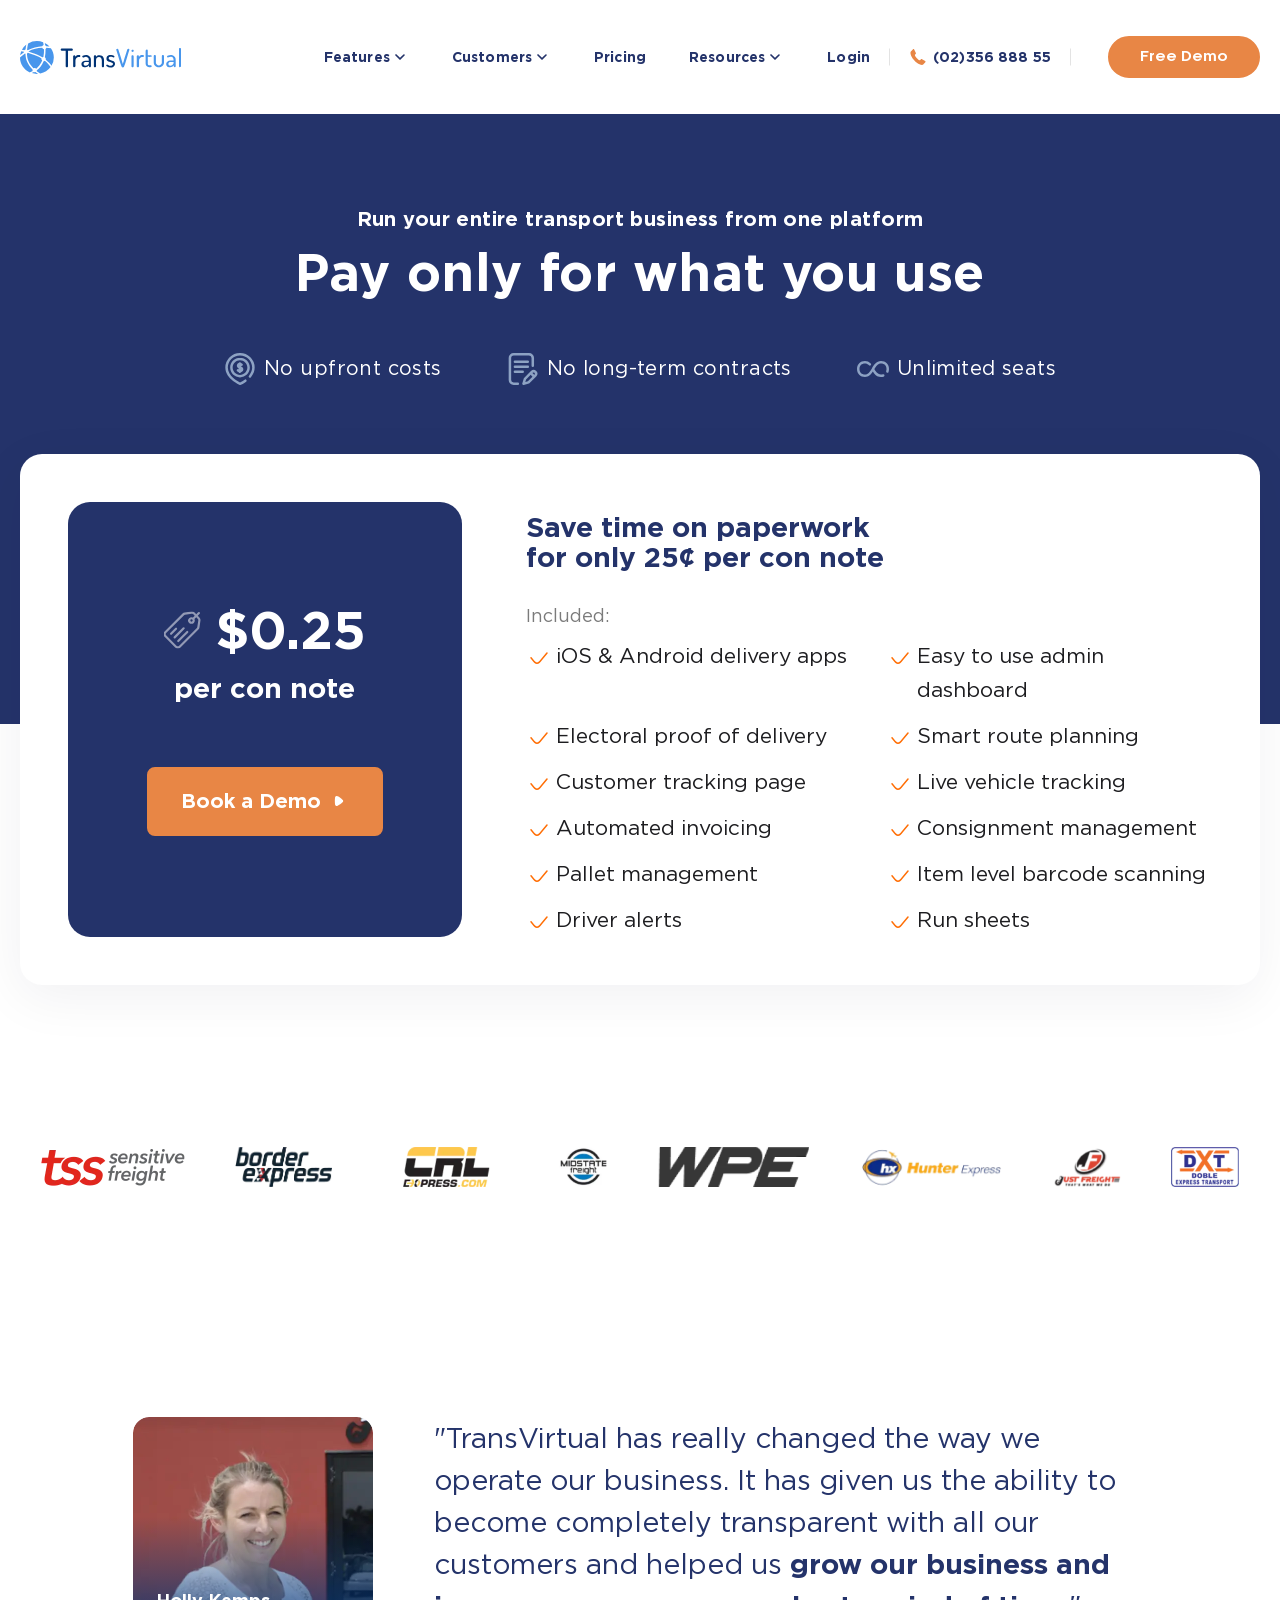
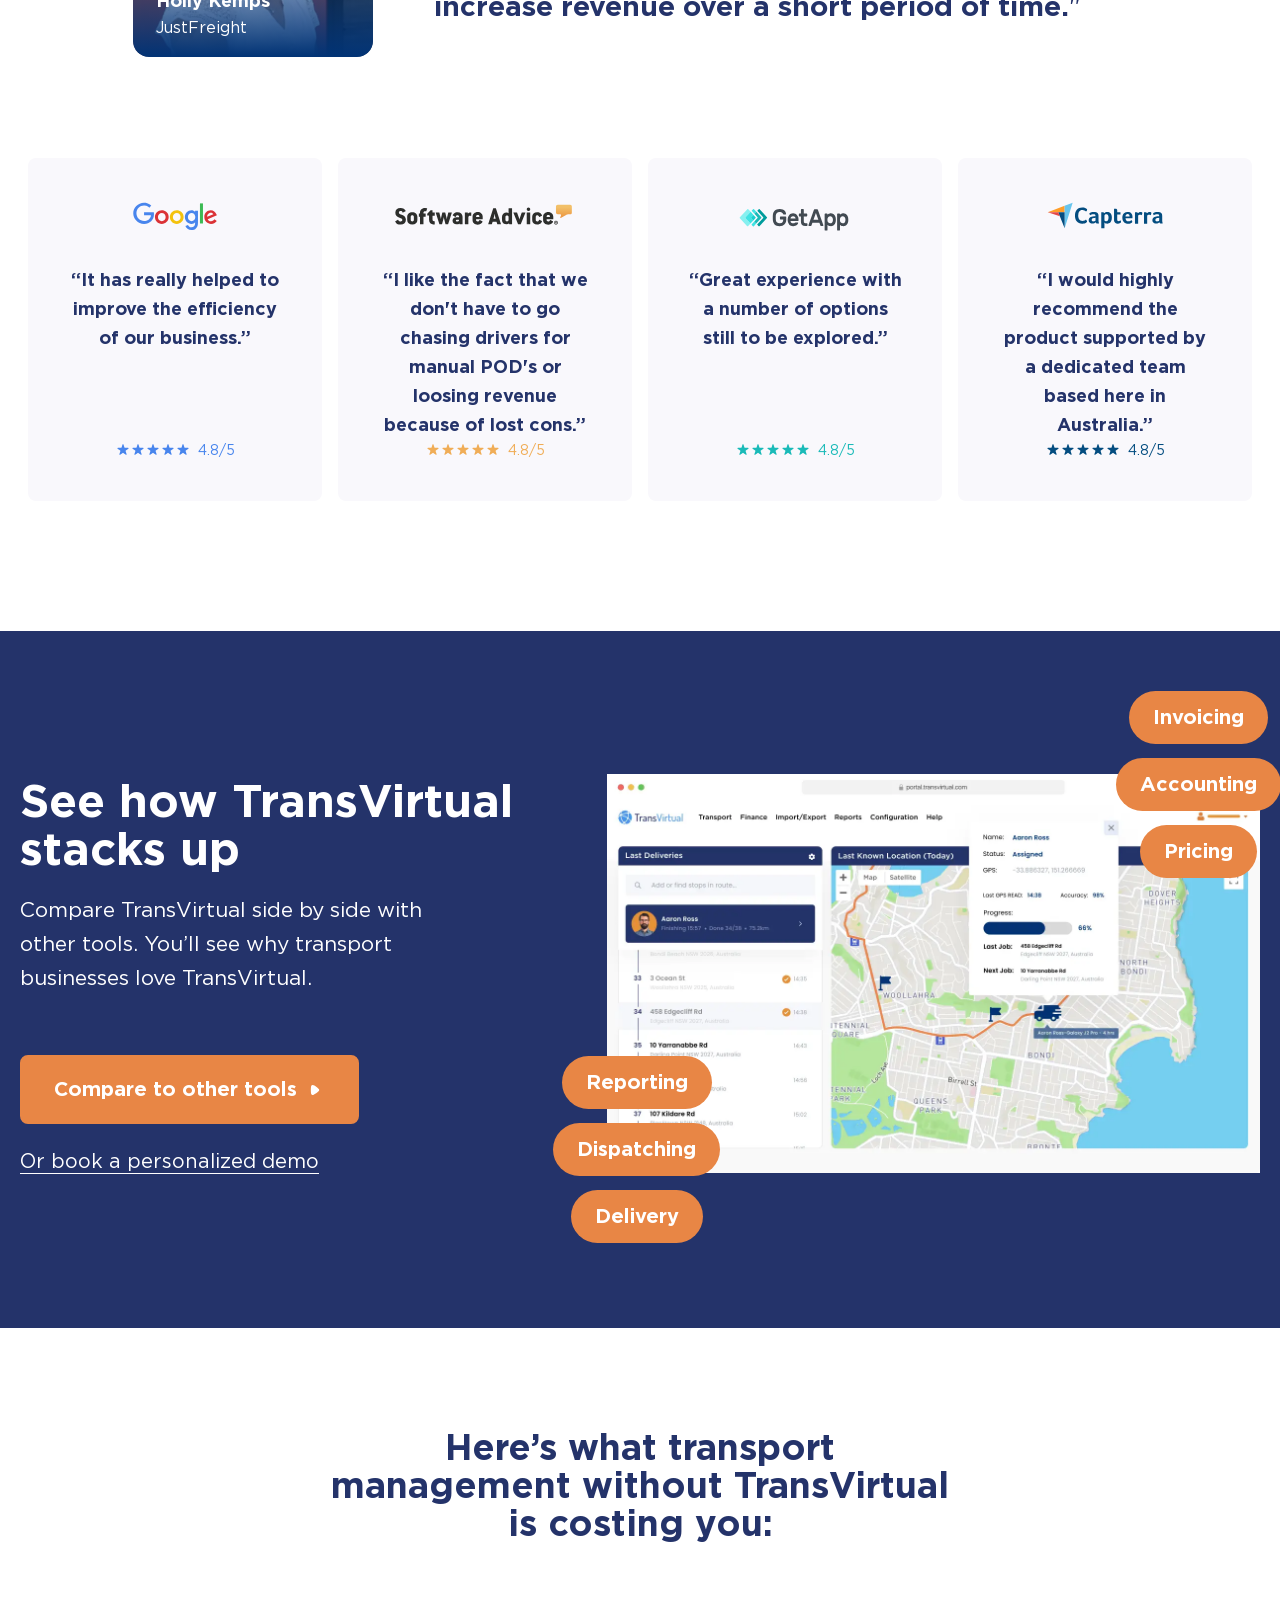
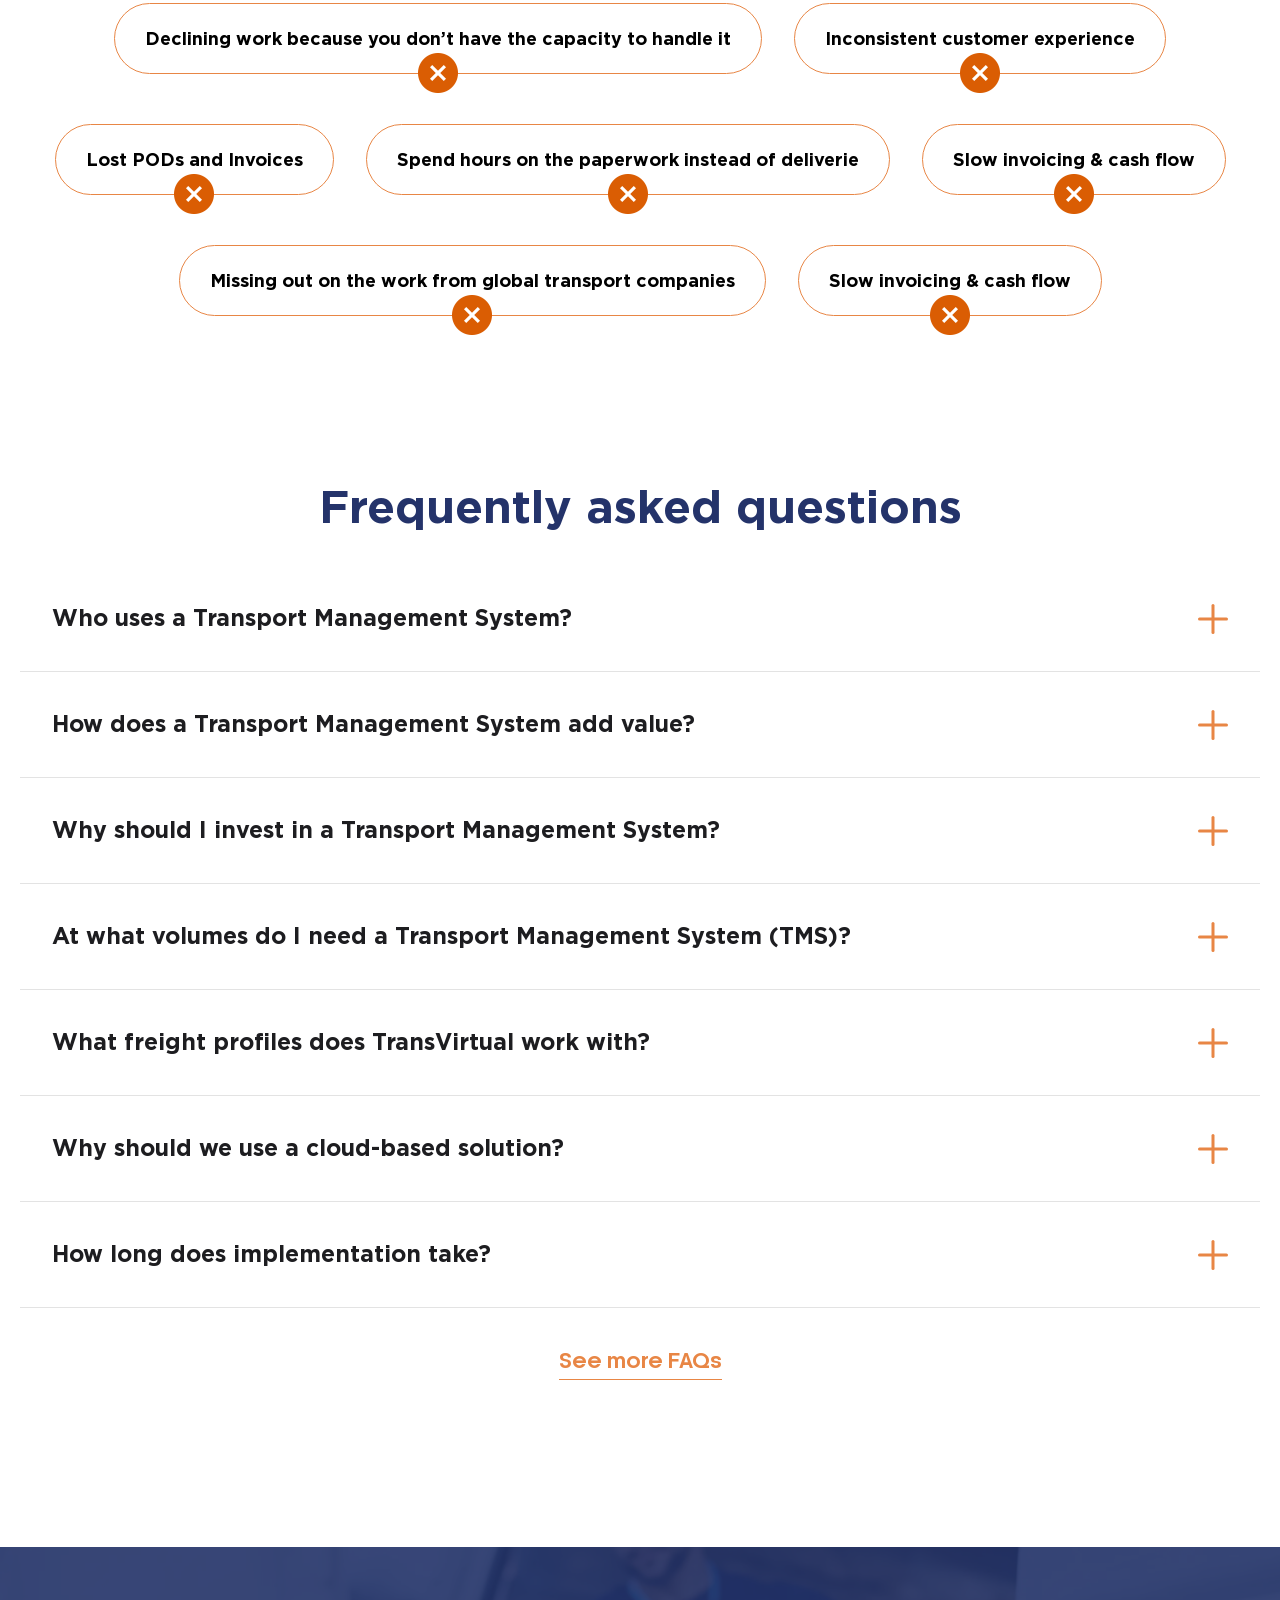
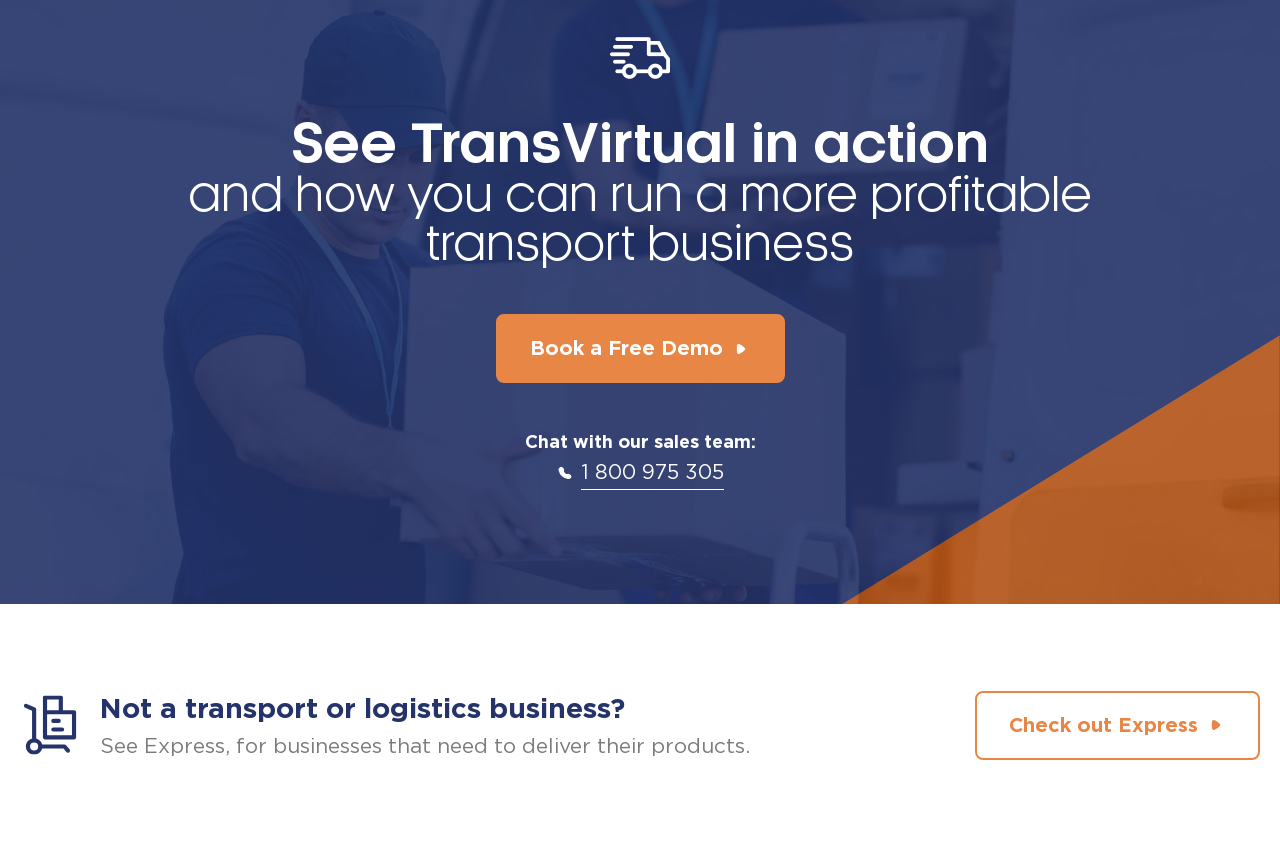
==== commit 7eabc5e6: "feat: add book-free" ====
--- a/docs/index.html
+++ b/docs/index.html
@@ -27,9 +27,9 @@
       <nav class="header__content_navigation navigation">
         <ul class="navigation__list">
           <li class="navigation__list_link link-style submenu-item-trigger">
-            <a href="#">
+            <p>
               Features
-            </a>
+            </p>
             <svg>
               <use xlink:href="img/icons/icons.svg#arrow"></use>
             </svg>
@@ -143,9 +143,9 @@
             </ul>
           </li>
           <li class="navigation__list_link link-style submenu-item-trigger">
-            <a href="#">
+            <p>
               Customers
-            </a>
+            </p>
             <svg>
               <use xlink:href="img/icons/icons.svg#arrow"></use>
             </svg>
@@ -222,9 +222,9 @@
             </a>
           </li>
           <li class="navigation__list_link link-style submenu-item-trigger">
-            <a href="#">
+            <p>
               Resources
-            </a>
+            </p>
             <svg>
               <use xlink:href="img/icons/icons.svg#arrow"></use>
             </svg>
@@ -705,6 +705,34 @@
         </div>
       </div>
     </section>
+    <section class="book-free">
+      <div class="container">
+        <div class="book-free__content">
+          <div class="book-free__content_top">
+            <strong>
+              See TransVirtual in action
+            </strong>
+            <br>
+            and how you can run a more profitable transport business
+          </div>
+          <a class="btn-cta-v _orange ico-play-mod" href="#">
+            <svg>
+              <use xlink:href="img/icons/icons.svg#play-ico"></use>
+            </svg>
+            <span>Book a Free Demo</span>
+          </a>
+          <div class="book-free__content_bottom">
+           <span>
+            Chat with our sales team:
+           </span>
+            <a href="tel:1 800 975 305">
+              1 800 975 305
+            </a>
+          </div>
+          <picture><source srcset="img/pricing/men.webp" type="image/webp"><img src="img/pricing/men.png" alt="bg"></picture>
+        </div>
+      </div>
+    </section>
     <section class="check-out">
       <div class="container">
         <div class="check-out__content">
--- a/docs/css/style.min.css
+++ b/docs/css/style.min.css
@@ -1 +1 @@
-@font-face{font-family:Gotham;font-display:swap;src:url(../fonts/Gotham-Book.woff) format("woff"),url(../fonts/Gotham-Book.woff2) format("woff2");font-weight:400;font-style:normal}@font-face{font-family:Gotham;font-display:swap;src:url(../fonts/Gotham-Bold.woff) format("woff"),url(../fonts/Gotham-Bold.woff2) format("woff2");font-weight:700;font-style:normal}@font-face{font-family:Kamerik;font-display:swap;src:url(../fonts/Kamerik105.woff) format("woff"),url(../fonts/Kamerik105.woff2) format("woff2");font-weight:400;font-style:normal}@font-face{font-family:Kamerik;font-display:swap;src:url(../fonts/Kamerik105Bold.woff) format("woff"),url(../fonts/Kamerik105Bold.woff2) format("woff2");font-weight:700;font-style:normal}*{padding:0;margin:0;border:0}*,:after,:before{-webkit-box-sizing:border-box;box-sizing:border-box}:active,:focus{outline:0}a:active,a:focus{outline:0}aside,footer,header,nav,section{display:block}body,html{height:100%;min-width:320px}body{line-height:1;font-size:14px;font-family:Gotham,sans-serif;-ms-text-size-adjust:100%;-moz-text-size-adjust:100%;-webkit-text-size-adjust:100%}button,input,textarea{font-family:Gotham,sans-serif}input::-ms-clear{display:none}button{cursor:pointer}button::-moz-focus-inner{padding:0;border:0}a,a:visited{text-decoration:none}a:hover{text-decoration:none}ul li{list-style:none}img{vertical-align:top}h1,h2,h3,h4,h5,h6{font-weight:inherit;font-size:inherit}.wrapper{overflow:hidden;min-height:100%}.container{max-width:1312px;padding:0 20px;margin:0 auto;-webkit-box-sizing:content-box;box-sizing:content-box}.container._medium{max-width:1271px}.root{padding:114px 0 0 0}.page{position:relative;z-index:2}.link-style{cursor:pointer;font-size:14px;line-height:14px;letter-spacing:.01em;font-weight:700;color:#24336a;-webkit-transition:.3s;-o-transition:.3s;transition:.3s}.link-style a{color:#24336a;-webkit-transition:.3s;-o-transition:.3s;transition:.3s}.btn-cta{display:inline-block;font-family:Kamerik;font-size:14px;line-height:14px;padding:12px 30px;border-radius:100px;font-weight:700;white-space:nowrap;-webkit-transition:.3s;-o-transition:.3s;transition:.3s}.btn-cta._orange{color:#fff;background-color:#e88645;border:2px solid #e88645}.btn-cta-v{display:inline-block;font-size:20px;line-height:33px;font-weight:700;-webkit-transition:.3s;-o-transition:.3s;transition:.3s;padding:16px 32px;border-radius:8px;white-space:nowrap}.btn-cta-v.ico-play-mod{position:relative;padding:16px 60px 16px 32px}.btn-cta-v.ico-play-mod svg{position:absolute;width:20px;height:20px;fill:#fff;right:32px;top:50%;-webkit-transform:translateY(-50%);-ms-transform:translateY(-50%);transform:translateY(-50%);-webkit-transition:.3s;-o-transition:.3s;transition:.3s}.btn-cta-v._orange{color:#fff;background-color:#e88645;border:2px solid #e88645}.btn-cta-v._white{color:#e88645;background-color:#fff;border:2px solid #e88645}.btn-cta-v._white.ico-play-mod svg{fill:#e88645}.header{position:fixed;z-index:100;top:0;left:0;width:100vw;background-color:#fff;-webkit-transition:.5s;-o-transition:.5s;transition:.5s}.header__content{display:-webkit-box;display:-ms-flexbox;display:flex;-webkit-box-align:center;-ms-flex-align:center;align-items:center;padding:18px 0}.header__content_navigation{display:-webkit-box;display:-ms-flexbox;display:flex;-webkit-box-align:center;-ms-flex-align:center;align-items:center;-webkit-box-flex:0;-ms-flex:0 1 100%;flex:0 1 100%;-webkit-box-pack:end;-ms-flex-pack:end;justify-content:flex-end;padding:18px 0 0 0;-webkit-transition:.5s;-o-transition:.5s;transition:.5s}.header__content_navigation .navigation__list{display:-webkit-box;display:-ms-flexbox;display:flex}.header__content_navigation .navigation__list_link{margin:0 0 0 64px;padding:14px 0 32px}.header__content_navigation .navigation__list_link.submenu-item-trigger{position:relative;padding:14px 19px 32px 0}.header__content_navigation .navigation__list_link.submenu-item-trigger svg{position:absolute;top:calc(50% - 9px);-webkit-transform:translateY(-50%);-ms-transform:translateY(-50%);transform:translateY(-50%);right:1px;width:16px;height:16px;fill:#24336a;-webkit-transition:.3s;-o-transition:.3s;transition:.3s}.header__content_navigation .navigation__list_link .dropdown-menu{opacity:0;pointer-events:none;position:absolute;top:59px;left:-15px;display:-webkit-box;display:-ms-flexbox;display:flex;background-color:#fbfdff;border-radius:10px;-webkit-box-shadow:11px 1px 49px rgba(0,0,0,.1);box-shadow:11px 1px 49px rgba(0,0,0,.1);-webkit-transition:.3s;-o-transition:.3s;transition:.3s}.header__content_navigation .navigation__list_link .dropdown-menu:before{content:"";position:absolute;top:-13px;left:14px;border-style:solid;border-width:0 20px 30px 20px;border-color:transparent transparent #fbfdff transparent}.header__content_navigation .navigation__list_link .dropdown-menu li{font-family:Kamerik;font-size:14px;line-height:14px;font-weight:700;color:#24336a;-webkit-transition:.3s;-o-transition:.3s;transition:.3s}.header__content_navigation .navigation__list_link .dropdown-menu li a{color:#24336a;-webkit-transition:.3s;-o-transition:.3s;transition:.3s}.header__content_navigation .navigation__list_link .dropdown-menu>li{padding:39px;width:327px}.header__content_navigation .navigation__list_link .dropdown-menu>li:first-child li{margin:0 0 24px 0}.header__content_navigation .navigation__list_link .dropdown-menu>li:first-child li:last-child{margin:0}.header__content_navigation .navigation__list_link .dropdown-menu>li:first-child li>a{display:-webkit-box;display:-ms-flexbox;display:flex;-webkit-box-align:center;-ms-flex-align:center;align-items:center;font-size:14px;line-height:14px;font-weight:700}.header__content_navigation .navigation__list_link .dropdown-menu>li:first-child li>a span{width:32px;height:32px;margin:0 12px 0 0}.header__content_navigation .navigation__list_link .dropdown-menu>li:first-child li>a span img{width:100%;height:100%;-o-object-fit:contain;object-fit:contain}.header__content_navigation .navigation__list_link .dropdown-menu>li:first-child li>a p{font-size:14px;line-height:14px;font-weight:700}.header__content_navigation .navigation__list_link .dropdown-menu>li:first-child li>a p small{display:block;text-transform:capitalize;margin:8px 0 0 0;font-size:12px;line-height:14px;font-weight:400}.header__content_navigation .navigation__list_link .dropdown-menu>li:nth-child(2){background-color:#f6fafe;width:257px}.header__content_navigation .navigation__list_link .dropdown-menu>li:nth-child(2) li{margin:0 0 20px 0;font-weight:400}.header__content_navigation .navigation__list_link .dropdown-menu>li:nth-child(2) li:last-child{margin:0}.header__content_navigation .navigation__list_link .dropdown-menu>li:nth-child(2)>a{display:inline-block;color:#a6b9ce;font-size:14px;line-height:21px;font-weight:400;margin:24px 0 0 0;border-bottom:1px solid #a6b9ce;-webkit-transition:.3s;-o-transition:.3s;transition:.3s}.header__content_navigation .navigation__list_link .dropdown-menu>li:nth-child(2) strong{display:block;text-transform:uppercase;font-size:12px;line-height:12px;font-weight:700;color:#e88645;margin:3px 0 16px}.header__content_navigation .navigation__cta{display:-webkit-box;display:-ms-flexbox;display:flex;margin:0 0 0 23px}.header__content_navigation .navigation__cta_link{position:relative;padding:14px 40px 32px}.header__content_navigation .navigation__cta_link.ico-svg{padding:14px 40px 32px 23px;margin:0 0 0 40px}.header__content_navigation .navigation__cta_link.ico-svg:after{content:"";position:absolute;top:calc(50% - 9px);left:0;-webkit-transform:translateY(-50%);-ms-transform:translateY(-50%);transform:translateY(-50%);width:16px;height:16px;background-size:16px 16px;background-repeat:no-repeat;background-position:center;background-image:url(../img/phone.svg)}.header__content_navigation .navigation__cta_link:before{content:"";position:absolute;right:0;top:calc(50% - 9px);width:1px;-webkit-transform:translateY(-50%);-ms-transform:translateY(-50%);transform:translateY(-50%);height:17px;background-color:#e3e3e3}.header__content_navigation .navigation__cta_link span{display:none;font-size:16px;line-height:16px;font-weight:400}.header__content_navigation .navigation__cta .btn-cta{-ms-flex-item-align:start;align-self:flex-start;margin:0 0 0 37px}.header__content_navigation .navigation__cta .btn-cta span:nth-child(2){display:none}.header__content_burger{display:none;position:relative;padding:13px 10px;width:20px;height:14px;-webkit-box-sizing:content-box;box-sizing:content-box;border-radius:50%;background-color:#e88645}.header__content_burger span{position:absolute;width:20px;height:2px;background-color:#fff;left:10px;border-radius:1px;-webkit-transition:.5s;-o-transition:.5s;transition:.5s}.header__content_burger span:nth-child(1){top:13px}.header__content_burger span:nth-child(2){left:16px;width:13px;top:50%;-webkit-transform:translateY(-50%);-ms-transform:translateY(-50%);transform:translateY(-50%)}.header__content_burger span:nth-child(3){top:initial;bottom:13px}.header__content_logo{-webkit-box-flex:0;-ms-flex:0 0 161px;flex:0 0 161px;height:33px}.header__content_logo img{width:100%;height:100%;-o-object-fit:contain;object-fit:contain}h1,h2,h3,h4,h5,h6,h7{font-weight:700;color:#24336a}h1{font-size:52px;line-height:52px}h2{font-size:46px;line-height:48px}h3{font-size:36px;line-height:38px}p{font-size:28px;line-height:42px}p strong{font-weight:700}.hero-block{position:relative;margin:0 0 92px 0}.hero-block:before{content:"";position:absolute;top:0;left:0;width:100%;height:70%;background-color:#24336a}.hero-block .container{position:relative;z-index:2}.hero-block__top-content{color:#fff;text-align:center;padding:89px 0 69px 0;letter-spacing:.03em}.hero-block__top-content h1{color:#fff;margin:10px 0 0 0}.hero-block__top-content p{font-size:20px;line-height:33px}.hero-block__top-content p strong{font-weight:700}.hero-block__top-content ul{display:-webkit-box;display:-ms-flexbox;display:flex;-webkit-box-pack:justify;-ms-flex-pack:justify;justify-content:space-between;max-width:832px;margin:54px auto 0}.hero-block__top-content ul li{display:-webkit-box;display:-ms-flexbox;display:flex;-webkit-box-align:center;-ms-flex-align:center;align-items:center;font-size:21px;line-height:32px}.hero-block__top-content ul li span{width:32px;height:32px;margin:0 8px 0 0}.hero-block__top-content ul li span img{width:100%;height:100%;-o-object-fit:contain;object-fit:contain}.hero-block__bottom-content{width:100%;background-color:#fff;padding:48px;-webkit-box-shadow:-2px 13px 53px rgba(12,25,58,.06);box-shadow:-2px 13px 53px rgba(12,25,58,.06);border-radius:22px;display:-webkit-box;display:-ms-flexbox;display:flex}.hero-block__bottom-content .bottom-content__pricing{display:-webkit-box;display:-ms-flexbox;display:flex;-webkit-box-orient:vertical;-webkit-box-direction:normal;-ms-flex-direction:column;flex-direction:column;-webkit-box-align:center;-ms-flex-align:center;align-items:center;-webkit-box-pack:center;-ms-flex-pack:center;justify-content:center;color:#fff;background-color:#24336a;padding:50px;border-radius:22px;text-align:center;width:443px;min-height:412px}.hero-block__bottom-content .bottom-content__pricing-top{display:-webkit-box;display:-ms-flexbox;display:flex;-webkit-box-pack:center;-ms-flex-pack:center;justify-content:center;-webkit-box-align:center;-ms-flex-align:center;align-items:center;margin:0 0 17px 0}.hero-block__bottom-content .bottom-content__pricing-top span{width:38px;height:38px;margin:0 13px 0 0}.hero-block__bottom-content .bottom-content__pricing-top span img{width:100%;height:100%;-o-object-fit:contain;object-fit:contain}.hero-block__bottom-content .bottom-content__pricing-top strong{font-size:52px;line-height:52px;font-weight:700}.hero-block__bottom-content .bottom-content__pricing-bottom{margin:0 0 64px 0}.hero-block__bottom-content .bottom-content__pricing-bottom small{font-size:28px;line-height:30px;font-weight:700}.hero-block__bottom-content .bottom-content__list{-webkit-box-flex:0;-ms-flex:0 1 70%;flex:0 1 70%;margin:0 0 0 64px}.hero-block__bottom-content .bottom-content__list p{font-size:28px;line-height:30px;font-weight:700;color:#24336a;margin:10px 0 32px 0;max-width:391px}.hero-block__bottom-content .bottom-content__list small{display:block;font-size:18px;line-height:23px;color:#7b7b7b;margin:0 0 12px 0}.hero-block__bottom-content .bottom-content__list ul{display:-webkit-box;display:-ms-flexbox;display:flex;-ms-flex-wrap:wrap;flex-wrap:wrap;margin:-6px -18px}.hero-block__bottom-content .bottom-content__list ul li{position:relative;width:calc((100% - 72px)/ 2);font-size:21px;line-height:34px;color:#1d1d20;padding:0 0 0 30px;margin:6px 18px}.hero-block__bottom-content .bottom-content__list ul li:before{content:"";position:absolute;top:7px;left:1px;width:24px;height:24px;background-image:url(../img/pricing/tick.svg);background-repeat:no-repeat;background-position:center;background-size:24px 24px}.logos-list{margin:92px 0 80px 0}.logos-list ul{display:-webkit-box;display:-ms-flexbox;display:flex;-webkit-box-pack:center;-ms-flex-pack:center;justify-content:center;-ms-flex-wrap:wrap;flex-wrap:wrap;margin:-25px;padding:70px 0}.logos-list ul li{height:40px;width:auto;margin:25px}.logos-list ul li img{width:100%;height:100%;-o-object-fit:contain;object-fit:contain}.reviews{margin:80px 0 122px}.reviews__comment{display:-webkit-box;display:-ms-flexbox;display:flex;max-width:1014px;margin:0 auto;padding:80px 0 0 0}.reviews__comment span{position:relative;-webkit-box-flex:0;-ms-flex:0 0 240px;flex:0 0 240px;height:240px;border-radius:16px;overflow:hidden;color:#fff}.reviews__comment span:before{content:"";position:absolute;top:0;left:0;width:100%;height:100%;background:-o-linear-gradient(270.19deg,rgba(1,51,117,0) 41.32%,#013375 99.84%);background:linear-gradient(179.81deg,rgba(1,51,117,0) 41.32%,#013375 99.84%)}.reviews__comment span img{border-radius:16px;width:100%;height:100%;-o-object-fit:cover;object-fit:cover}.reviews__comment span p{position:absolute;font-size:16px;line-height:26px;bottom:16px;left:23px}.reviews__comment span strong{position:absolute;bottom:42px;left:23px;font-size:18px;line-height:29px;font-weight:700}.reviews__comment>p{margin:0 0 0 61px;color:#24336a;font-size:28px;line-height:42px}.reviews__comment>p strong{font-weight:700}.reviews__cards{margin:93px 0 0 0;display:-webkit-box;display:-ms-flexbox;display:flex;-ms-flex-wrap:wrap;flex-wrap:wrap}.reviews__cards li{display:-webkit-inline-box;display:-ms-inline-flexbox;display:inline-flex;-webkit-box-orient:vertical;-webkit-box-direction:normal;-ms-flex-direction:column;flex-direction:column;-webkit-box-align:center;-ms-flex-align:center;align-items:center;width:calc((100% - 64px)/ 4);margin:8px;border-radius:8px;background:#f9f8fc;padding:36px 40px 40px;min-height:327px}.reviews__cards li.blue span strong{background-image:url(../img/pricing/stars/stars_blue.svg)}.reviews__cards li.blue span small{color:#4885ed}.reviews__cards li.yellow span strong{background-image:url(../img/pricing/stars/stars_yellow.svg)}.reviews__cards li.yellow span small{color:#f0ad57}.reviews__cards li.green span strong{background-image:url(../img/pricing/stars/stars_green.svg)}.reviews__cards li.green span small{color:#1abab8}.reviews__cards li.blue-d span strong{background-image:url(../img/pricing/stars/stars_blue-d.svg)}.reviews__cards li.blue-d span small{color:#044d80}.reviews__cards li img{height:45px;-ms-flex-item-align:center;align-self:center}.reviews__cards li span{margin:auto 0 0 0;display:-webkit-box;display:-ms-flexbox;display:flex;-webkit-box-align:center;-ms-flex-align:center;align-items:center}.reviews__cards li span strong{background-size:74px 14px;background-position:center;background-repeat:no-repeat;width:74px;height:14px}.reviews__cards li span small{margin:0 0 0 8px;font-size:14px;line-height:22px}.reviews__cards li>p{margin:26px 0 0 0;text-align:center;font-size:18px;line-height:29px;color:#24336a}.reviews__cards li>p strong{font-weight:700}.reviews__hand{display:none}.stack-up{margin:122px 0 100px;padding:138px 0 150px;background:#24336a}.stack-up__content{display:-webkit-box;display:-ms-flexbox;display:flex}.stack-up__content-text{color:#fff;-webkit-box-flex:0;-ms-flex:0 1 45%;flex:0 1 45%;margin:0 53px 0 0}.stack-up__content-text h2{color:#fff;margin:8px 0 20px 0}.stack-up__content-text .btn-cta-v{margin:60px 0 20px}.stack-up__content-text p{max-width:413px;font-size:21px;line-height:34px}.stack-up__content-text p a{font-size:20px;line-height:33px;color:#fff;border-bottom:1px solid #fff}.stack-up__content-map{position:relative;-webkit-box-flex:0;-ms-flex:0 1 55%;flex:0 1 55%;border-radius:3px}.stack-up__content-map img{border-radius:3px;width:100%;height:100%;-o-object-fit:contain;object-fit:contain}.stack-up__content-map p{position:absolute;display:-webkit-box;display:-ms-flexbox;display:flex;-webkit-box-orient:vertical;-webkit-box-direction:normal;-ms-flex-direction:column;flex-direction:column}.stack-up__content-map p span{-ms-flex-item-align:center;align-self:center;font-size:20px;line-height:33px;font-weight:700;color:#fff;padding:10px 24px;border-radius:60px;background:#e88645;margin:0 0 14px 0}.stack-up__content-map p span:last-child{margin:0}.stack-up__content-map p:nth-of-type(1){top:-78px;right:-21px}.stack-up__content-map p:nth-of-type(2){bottom:-65px;left:-54px}.management{margin:100px 0}.management h3{text-align:center;max-width:630px;margin:0 auto}.management ul{margin:36px -16px -25px;display:-webkit-inline-box;display:-ms-inline-flexbox;display:inline-flex;-ms-flex-wrap:wrap;flex-wrap:wrap;-webkit-box-pack:center;-ms-flex-pack:center;justify-content:center}.management ul li{position:relative;font-size:18px;line-height:29px;font-weight:700;padding:20px 30px;border-radius:48px;border:1px solid #e88645;margin:25px 16px}.management ul li:before{content:"";position:absolute;bottom:0;-webkit-transform:translateY(50%) translateX(-50%);-ms-transform:translateY(50%) translateX(-50%);transform:translateY(50%) translateX(-50%);left:50%;width:40px;height:40px;background-image:url(../img/pricing/cross.png);background-size:40px 40px;background-repeat:no-repeat;background-position:center}.questions{margin:167px 0}.questions h2{text-align:center;margin:0 0 35px 0}.questions__list .submenu-questions.open span:after,.questions__list .submenu-questions.open span:before{-webkit-transform:translateX(-50%) translateY(-50%) rotate(90deg);-ms-transform:translateX(-50%) translateY(-50%) rotate(90deg);transform:translateX(-50%) translateY(-50%) rotate(90deg)}.questions__list .submenu-questions p{cursor:pointer;position:relative;font-size:23px;line-height:37px;font-weight:700;padding:34px 70px 34px 32px;color:#1d1d20;border-bottom:1px solid #e3e3e3}.questions__list .submenu-questions p span{position:absolute;top:50%;-webkit-transform:translateY(-50%);-ms-transform:translateY(-50%);transform:translateY(-50%);right:32px;width:30px;height:30px}.questions__list .submenu-questions p span:after,.questions__list .submenu-questions p span:before{content:"";position:absolute;width:30px;height:3px;border-radius:8px;background:#e88645;top:50%;left:50%;-webkit-transform:translateX(-50%) translateY(-50%);-ms-transform:translateX(-50%) translateY(-50%);transform:translateX(-50%) translateY(-50%);-webkit-transition:.5s;-o-transition:.5s;transition:.5s}.questions__list .submenu-questions p span:after{content:"";height:30px;width:3px}.questions__list .submenu-questions ul{max-height:0;overflow:hidden;-webkit-transition:.5s;-o-transition:.5s;transition:.5s}.questions__list .submenu-questions ul li{color:#1d1d20;padding:30px 0 30px 30px;font-size:18px;line-height:24px;font-weight:400}.questions__see{margin:38px 0 0 0;display:-webkit-box;display:-ms-flexbox;display:flex;-webkit-box-pack:center;-ms-flex-pack:center;justify-content:center}.questions__see p{font-family:Kamerik;cursor:pointer;font-size:20px;line-height:33px;font-weight:700;color:#e88645;text-align:center;border-bottom:1px solid #e88645}.check-out{margin:83px 0}.check-out__content{position:relative;display:-webkit-box;display:-ms-flexbox;display:flex;-webkit-box-align:center;-ms-flex-align:center;align-items:center;-webkit-box-pack:justify;-ms-flex-pack:justify;justify-content:space-between;padding:0 0 0 80px}.check-out__content:before{content:"";position:absolute;left:0;top:50%;-webkit-transform:translateY(-50%);-ms-transform:translateY(-50%);transform:translateY(-50%);width:60px;height:60px;background-image:url(../img/pricing/trolley.svg);background-size:60px 60px;background-repeat:no-repeat;background-position:center}.check-out__content p{display:-webkit-box;display:-ms-flexbox;display:flex;-webkit-box-orient:vertical;-webkit-box-direction:normal;-ms-flex-direction:column;flex-direction:column;margin:0 20px 0 0}.check-out__content p strong{font-size:28px;line-height:42px;font-weight:700;color:#24336a}.check-out__content p small{font-size:21px;line-height:34px;color:#7b7b7b}.check-out__content .btn-cta-v{-ms-flex-item-align:center;align-self:center}@media (min-width:1200px){.link-style:hover{color:#e88645}.link-style:hover a{color:#e88645}.link-style:hover.submenu svg{fill:#e88645}.btn-cta._orange:hover{color:#e88645;background-color:#fff}.btn-cta-v._orange:hover{color:#e88645;background-color:#fff}.btn-cta-v._orange:hover.ico-play-mod svg{fill:#e88645}.btn-cta-v._white:hover{color:#fff;background-color:#e88645}.btn-cta-v._white:hover.ico-play-mod svg{fill:#fff}.header.hide{background-color:#f6fafe;-webkit-box-shadow:0 1px 25px rgba(0,51,117,.1);box-shadow:0 1px 25px rgba(0,51,117,.1)}.header__content_navigation .navigation__list_link.submenu-item-trigger:hover svg{fill:#e88645}.header__content_navigation .navigation__list_link.submenu-item-trigger:hover .dropdown-menu{opacity:1;pointer-events:initial}.header__content_navigation .navigation__list_link .dropdown-menu li li:hover{color:#e88645}.header__content_navigation .navigation__list_link .dropdown-menu li li:hover a{color:#e88645}.header__content_navigation .navigation__list_link .dropdown-menu>li:nth-child(2)>a:hover{opacity:.5;border-bottom:1px solid rgba(166,185,206,.5)}}@media (max-width:1439px){.header__content_navigation .navigation__list_link{margin:0 0 0 43px}.header__content_navigation .navigation__cta_link{padding:14px 20px 32px}.header__content_navigation .navigation__cta_link.ico-svg{margin:0 0 0 20px;padding:14px 20px 32px 23px}}@media (max-width:1199px){.root{padding:84px 0 0 0}.header.active .header__content_navigation{-webkit-transform:initial;-ms-transform:initial;transform:initial}.header.active .header__content_burger span:nth-child(1){top:50%;-webkit-transform:translateY(-50%) rotate(-45deg);-ms-transform:translateY(-50%) rotate(-45deg);transform:translateY(-50%) rotate(-45deg)}.header.active .header__content_burger span:nth-child(2){left:-10px;opacity:0}.header.active .header__content_burger span:nth-child(3){bottom:50%;-webkit-transform:translateY(50%) rotate(45deg);-ms-transform:translateY(50%) rotate(45deg);transform:translateY(50%) rotate(45deg)}.header .link-style{font-size:28px;line-height:36px}.header__content{-webkit-box-pack:justify;-ms-flex-pack:justify;justify-content:space-between;padding:22px 0;position:relative}.header__content:before{content:"";position:fixed;top:0;left:0;width:100vw;height:84px;background-color:#f6fafe;-webkit-box-shadow:0 1px 25px rgba(0,51,117,.1);box-shadow:0 1px 25px rgba(0,51,117,.1);z-index:2}.header__content_burger{display:block;z-index:3}.header__content_logo{position:relative;z-index:3;-webkit-box-flex:0;-ms-flex:0 0 144px;flex:0 0 144px;height:29px}.header__content_navigation{position:fixed;top:0;left:0;width:100%;height:100vh;-webkit-box-orient:vertical;-webkit-box-direction:normal;-ms-flex-direction:column;flex-direction:column;-webkit-box-pack:initial;-ms-flex-pack:initial;justify-content:initial;padding:128px 24px 128px;-webkit-box-flex:initial;-ms-flex:initial;flex:initial;max-height:100%;overflow-y:auto;background-color:#f6fafe;-webkit-transform:translateY(-100vh);-ms-transform:translateY(-100vh);transform:translateY(-100vh)}.header__content_navigation .navigation__list{width:100%;-webkit-box-orient:vertical;-webkit-box-direction:normal;-ms-flex-direction:column;flex-direction:column;margin:0 0 8px 0}.header__content_navigation .navigation__list_link{margin:0 0 24px 0;padding:0}.header__content_navigation .navigation__list_link>a{display:block;padding:0 24px 0 0}.header__content_navigation .navigation__list_link.submenu-item-trigger{padding:0}.header__content_navigation .navigation__list_link.submenu-item-trigger svg{top:17px;width:24px;height:24px;-webkit-transition:.5s;-o-transition:.5s;transition:.5s}.header__content_navigation .navigation__list_link.submenu-item-trigger.open svg{-webkit-transform:translateY(-50%) rotateX(180deg);transform:translateY(-50%) rotateX(180deg)}.header__content_navigation .navigation__list_link.submenu-item-trigger .dropdown-menu{position:static;opacity:1;pointer-events:initial;background-color:#f6fafe;-webkit-box-shadow:initial;box-shadow:initial;-webkit-box-orient:vertical;-webkit-box-direction:normal;-ms-flex-direction:column;flex-direction:column;max-height:0;overflow:hidden;border-radius:initial;-webkit-transition:.5s;-o-transition:.5s;transition:.5s}.header__content_navigation .navigation__list_link.submenu-item-trigger .dropdown-menu>li{width:100%;padding:16px 0 0 0}.header__content_navigation .navigation__list_link.submenu-item-trigger .dropdown-menu>li:first-child li a p small{display:none}.header__content_navigation .navigation__list_link.submenu-item-trigger .dropdown-menu>li:nth-child(2){width:100%}.header__content_navigation .navigation__list_link.submenu-item-trigger .dropdown-menu:before{display:none}.header__content_navigation .navigation__cta{width:100%;-webkit-box-orient:vertical;-webkit-box-direction:normal;-ms-flex-direction:column;flex-direction:column;margin:0}.header__content_navigation .navigation__cta_link{padding:0}.header__content_navigation .navigation__cta_link:first-child{-webkit-box-ordinal-group:4;-ms-flex-order:3;order:3;margin:8px 0 0 0;text-align:center}.header__content_navigation .navigation__cta_link:first-child:before{display:none}.header__content_navigation .navigation__cta_link:first-child span{display:inline-block}.header__content_navigation .navigation__cta_link:first-child a{font-size:16px;line-height:16px;color:#e88645;border-bottom:1px solid #e88645}.header__content_navigation .navigation__cta_link.ico-svg{border-top:1px solid #e3e3e3;border-bottom:1px solid #e3e3e3;padding:32px 0 32px 30px;margin:0 0 28px 0}.header__content_navigation .navigation__cta_link.ico-svg:after{width:24px;height:24px;background-size:24px 24px;top:50%}.header__content_navigation .navigation__cta_link.ico-svg:before{display:none}.header__content_navigation .navigation__cta .btn-cta{margin:0;padding:22px 102px;-ms-flex-item-align:center;align-self:center}.header__content_navigation .navigation__cta .btn-cta span{display:none}.header__content_navigation .navigation__cta .btn-cta span:nth-child(2){display:block}.reviews__cards li{width:calc((100% - 32px)/ 2)}}@media (max-width:1023px){.hero-block__top-content ul{-webkit-box-orient:vertical;-webkit-box-direction:normal;-ms-flex-direction:column;flex-direction:column;-webkit-box-align:center;-ms-flex-align:center;align-items:center}.hero-block__top-content ul li{margin:0 0 14px 0}.hero-block__top-content ul li:last-child{margin:0}.hero-block__bottom-content{-webkit-box-orient:vertical;-webkit-box-direction:normal;-ms-flex-direction:column;flex-direction:column}.hero-block__bottom-content .bottom-content__pricing{width:100%;margin:0 0 58px 0}.hero-block__bottom-content .bottom-content__list{margin:0;-webkit-box-flex:initial;-ms-flex:initial;flex:initial}.stack-up{margin:60px 0;padding:75px 0 65px}.stack-up__content{-webkit-box-orient:vertical;-webkit-box-direction:normal;-ms-flex-direction:column;flex-direction:column}.stack-up__content-map{-webkit-box-ordinal-group:2;-ms-flex-order:1;order:1;-webkit-box-flex:initial;-ms-flex:initial;flex:initial}.stack-up__content-map p:nth-of-type(1){top:-21px;right:-5px}.stack-up__content-map p:nth-of-type(2){left:-5px;bottom:-21px}.stack-up__content-text{text-align:center;-webkit-box-ordinal-group:3;-ms-flex-order:2;order:2;-webkit-box-flex:initial;-ms-flex:initial;flex:initial;margin:36px 0 0 0}.stack-up__content-text p{max-width:initial}.questions__list .submenu-questions p{padding:24px 70px 24px 0;font-size:20px;line-height:33px}.questions__list .submenu-questions p span{right:0}.questions__list .submenu-questions ul li{padding:24px 24px 24px 0}.check-out{margin:50px 0}.check-out__content{padding:80px 0 0 0;-webkit-box-orient:vertical;-webkit-box-direction:normal;-ms-flex-direction:column;flex-direction:column}.check-out__content:before{top:0;left:50%;-webkit-transform:translateX(-50%);-ms-transform:translateX(-50%);transform:translateX(-50%)}.check-out__content p{text-align:center;margin:0 0 24px 0}}@media (max-width:767px){h1{font-size:36px;line-height:38px}h2{font-size:36px;line-height:38px}h3{font-size:28px;line-height:30px}.hero-block__top-content{padding:62px 0 45px 0}.hero-block__top-content p{font-size:16px;line-height:26px}.hero-block__top-content ul{margin:40px auto 0}.hero-block__top-content ul li{font-size:16px;line-height:26px}.hero-block__bottom-content{padding:16px 16px 32px}.hero-block__bottom-content .bottom-content__list ul li{font-size:16px;line-height:26px;width:100%}.hero-block__bottom-content .bottom-content__list ul li:before{top:1px}.hero-block__bottom-content .bottom-content__list p{font-size:20px;line-height:33px;max-width:100%;margin:0 0 24px 0}.hero-block__bottom-content .bottom-content__pricing{padding:34px 24px;min-height:initial}.hero-block__bottom-content .bottom-content__pricing-top strong{font-size:46px;line-height:49px}.logos-list{margin:100px 0 60px}.logos-list ul{padding:0}.logos-list ul li{height:30px}.reviews{margin:60px 0}.reviews__comment{padding:60px 0 0 0;-webkit-box-orient:vertical;-webkit-box-direction:normal;-ms-flex-direction:column;flex-direction:column}.reviews__comment span{-webkit-box-flex:initial;-ms-flex:initial;flex:initial;width:240px;margin:0 auto}.reviews__comment span strong{left:50%;-webkit-transform:translateX(-50%);-ms-transform:translateX(-50%);transform:translateX(-50%)}.reviews__comment span p{left:50%;-webkit-transform:translateX(-50%);-ms-transform:translateX(-50%);transform:translateX(-50%)}.reviews__comment>p{margin:40px 0 0 0;font-size:21px;line-height:33px;text-align:center}.reviews__cards{-ms-flex-wrap:nowrap;flex-wrap:nowrap;overflow:auto;margin:16px 0 0 0;padding:0 0 17px 0;width:calc(100% + 21px)}.reviews__cards::-webkit-scrollbar{height:4px}.reviews__cards::-webkit-scrollbar-thumb{background:#e88645;border-radius:26px}.reviews__cards::-webkit-scrollbar-track{border-top:1px solid #fff;border-bottom:1px solid #fff;background:rgba(36,51,106,.2)}.reviews__cards li{width:initial;-webkit-box-flex:0;-ms-flex:0 0 308px;flex:0 0 308px}.reviews__hand{margin:82px 0 0 0;position:relative;display:-webkit-box;display:-ms-flexbox;display:flex;height:32px}.reviews__hand:before{content:"";position:absolute;top:0;right:0;width:27px;height:32px;background-image:url(../img/pricing/hand.png);background-size:27px 32px;background-repeat:no-repeat;background-position:center}.stack-up__content-text p{font-size:16px;line-height:26px}.stack-up__content-text .btn-cta-v{margin:27px 0 14px}.stack-up__content-map p span{padding:6px 12px;font-size:14px;line-height:22px}.management{margin:60px 0}.management ul{margin:0 -16px -16px}.management ul li{border:4px solid #e88645;padding:20px 25px;text-align:center;font-size:16px;line-height:26px;margin:16px}.check-out__content p strong{font-size:20px;line-height:33px}.check-out__content p small{font-size:16px;line-height:26px}}@media (max-width:374px){.btn-cta-v{font-size:14px;line-height:18px}}@media (max-width:359px){.header__content_navigation .navigation__cta .btn-cta{padding:20px 80px}}+@font-face{font-family:Gotham;font-display:swap;src:url(../fonts/Gotham-Book.woff) format("woff"),url(../fonts/Gotham-Book.woff2) format("woff2");font-weight:400;font-style:normal}@font-face{font-family:Gotham;font-display:swap;src:url(../fonts/Gotham-Bold.woff) format("woff"),url(../fonts/Gotham-Bold.woff2) format("woff2");font-weight:700;font-style:normal}@font-face{font-family:Kamerik;font-display:swap;src:url(../fonts/Kamerik105.woff) format("woff"),url(../fonts/Kamerik105.woff2) format("woff2");font-weight:400;font-style:normal}@font-face{font-family:Kamerik;font-display:swap;src:url(../fonts/Kamerik105Bold.woff) format("woff"),url(../fonts/Kamerik105Bold.woff2) format("woff2");font-weight:700;font-style:normal}*{padding:0;margin:0;border:0}*,:after,:before{-webkit-box-sizing:border-box;box-sizing:border-box}:active,:focus{outline:0}a:active,a:focus{outline:0}aside,footer,header,nav,section{display:block}body,html{height:100%;min-width:320px}body{line-height:1;font-size:14px;font-family:Gotham,sans-serif;-ms-text-size-adjust:100%;-moz-text-size-adjust:100%;-webkit-text-size-adjust:100%}button,input,textarea{font-family:Gotham,sans-serif}input::-ms-clear{display:none}button{cursor:pointer}button::-moz-focus-inner{padding:0;border:0}a,a:visited{text-decoration:none}a:hover{text-decoration:none}ul li{list-style:none}img{vertical-align:top}h1,h2,h3,h4,h5,h6{font-weight:inherit;font-size:inherit}.wrapper{overflow:hidden;min-height:100%}.container{max-width:1312px;padding:0 20px;margin:0 auto;-webkit-box-sizing:content-box;box-sizing:content-box}.container._medium{max-width:1271px}.root{padding:114px 0 0 0}.page{position:relative;z-index:2}.link-style{cursor:pointer;font-size:14px;line-height:14px;letter-spacing:.01em;font-weight:700;color:#24336a;-webkit-transition:.3s;-o-transition:.3s;transition:.3s}.link-style a{color:#24336a;-webkit-transition:.3s;-o-transition:.3s;transition:.3s}.link-style>p{font-size:14px;line-height:14px}.btn-cta{display:inline-block;font-family:Kamerik;font-size:14px;line-height:14px;padding:12px 30px;border-radius:100px;font-weight:700;white-space:nowrap;-webkit-transition:.3s;-o-transition:.3s;transition:.3s}.btn-cta._orange{color:#fff;background-color:#e88645;border:2px solid #e88645}.btn-cta-v{display:inline-block;font-size:20px;line-height:33px;font-weight:700;-webkit-transition:.3s;-o-transition:.3s;transition:.3s;padding:16px 32px;border-radius:8px;white-space:nowrap}.btn-cta-v.ico-play-mod{position:relative;padding:16px 60px 16px 32px}.btn-cta-v.ico-play-mod svg{position:absolute;width:20px;height:20px;fill:#fff;right:32px;top:50%;-webkit-transform:translateY(-50%);-ms-transform:translateY(-50%);transform:translateY(-50%);-webkit-transition:.3s;-o-transition:.3s;transition:.3s}.btn-cta-v._orange{color:#fff;background-color:#e88645;border:2px solid #e88645}.btn-cta-v._white{color:#e88645;background-color:#fff;border:2px solid #e88645}.btn-cta-v._white.ico-play-mod svg{fill:#e88645}.header{position:fixed;z-index:100;top:0;left:0;width:100vw;background-color:#fff;-webkit-transition:.5s;-o-transition:.5s;transition:.5s}.header__content{display:-webkit-box;display:-ms-flexbox;display:flex;-webkit-box-align:center;-ms-flex-align:center;align-items:center;padding:18px 0}.header__content_navigation{display:-webkit-box;display:-ms-flexbox;display:flex;-webkit-box-align:center;-ms-flex-align:center;align-items:center;-webkit-box-flex:0;-ms-flex:0 1 100%;flex:0 1 100%;-webkit-box-pack:end;-ms-flex-pack:end;justify-content:flex-end;padding:18px 0 0 0;-webkit-transition:.5s;-o-transition:.5s;transition:.5s}.header__content_navigation .navigation__list{display:-webkit-box;display:-ms-flexbox;display:flex}.header__content_navigation .navigation__list_link{margin:0 0 0 64px;padding:14px 0 32px}.header__content_navigation .navigation__list_link.submenu-item-trigger{position:relative;padding:14px 19px 32px 0}.header__content_navigation .navigation__list_link.submenu-item-trigger svg{position:absolute;top:calc(50% - 9px);-webkit-transform:translateY(-50%);-ms-transform:translateY(-50%);transform:translateY(-50%);right:1px;width:16px;height:16px;fill:#24336a;-webkit-transition:.3s;-o-transition:.3s;transition:.3s}.header__content_navigation .navigation__list_link .dropdown-menu{opacity:0;pointer-events:none;position:absolute;top:59px;left:-15px;display:-webkit-box;display:-ms-flexbox;display:flex;background-color:#fbfdff;border-radius:10px;-webkit-box-shadow:11px 1px 49px rgba(0,0,0,.1);box-shadow:11px 1px 49px rgba(0,0,0,.1);-webkit-transition:.3s;-o-transition:.3s;transition:.3s}.header__content_navigation .navigation__list_link .dropdown-menu:before{content:"";position:absolute;top:-13px;left:14px;border-style:solid;border-width:0 20px 30px 20px;border-color:transparent transparent #fbfdff transparent}.header__content_navigation .navigation__list_link .dropdown-menu li{font-family:Kamerik;font-size:14px;line-height:14px;font-weight:700;color:#24336a;-webkit-transition:.3s;-o-transition:.3s;transition:.3s}.header__content_navigation .navigation__list_link .dropdown-menu li a{color:#24336a;-webkit-transition:.3s;-o-transition:.3s;transition:.3s}.header__content_navigation .navigation__list_link .dropdown-menu>li{padding:39px;width:327px}.header__content_navigation .navigation__list_link .dropdown-menu>li:first-child li{margin:0 0 24px 0}.header__content_navigation .navigation__list_link .dropdown-menu>li:first-child li:last-child{margin:0}.header__content_navigation .navigation__list_link .dropdown-menu>li:first-child li>a{display:-webkit-box;display:-ms-flexbox;display:flex;-webkit-box-align:center;-ms-flex-align:center;align-items:center;font-size:14px;line-height:14px;font-weight:700}.header__content_navigation .navigation__list_link .dropdown-menu>li:first-child li>a span{width:32px;height:32px;margin:0 12px 0 0}.header__content_navigation .navigation__list_link .dropdown-menu>li:first-child li>a span img{width:100%;height:100%;-o-object-fit:contain;object-fit:contain}.header__content_navigation .navigation__list_link .dropdown-menu>li:first-child li>a p{font-size:14px;line-height:14px;font-weight:700}.header__content_navigation .navigation__list_link .dropdown-menu>li:first-child li>a p small{display:block;text-transform:capitalize;margin:8px 0 0 0;font-size:12px;line-height:14px;font-weight:400}.header__content_navigation .navigation__list_link .dropdown-menu>li:nth-child(2){background-color:#f6fafe;width:257px}.header__content_navigation .navigation__list_link .dropdown-menu>li:nth-child(2) li{margin:0 0 20px 0;font-weight:400}.header__content_navigation .navigation__list_link .dropdown-menu>li:nth-child(2) li:last-child{margin:0}.header__content_navigation .navigation__list_link .dropdown-menu>li:nth-child(2)>a{display:inline-block;color:#a6b9ce;font-size:14px;line-height:21px;font-weight:400;margin:24px 0 0 0;border-bottom:1px solid #a6b9ce;-webkit-transition:.3s;-o-transition:.3s;transition:.3s}.header__content_navigation .navigation__list_link .dropdown-menu>li:nth-child(2) strong{display:block;text-transform:uppercase;font-size:12px;line-height:12px;font-weight:700;color:#e88645;margin:3px 0 16px}.header__content_navigation .navigation__cta{display:-webkit-box;display:-ms-flexbox;display:flex;margin:0 0 0 23px}.header__content_navigation .navigation__cta_link{position:relative;padding:14px 40px 32px}.header__content_navigation .navigation__cta_link.ico-svg{padding:14px 40px 32px 23px;margin:0 0 0 40px}.header__content_navigation .navigation__cta_link.ico-svg:after{content:"";position:absolute;top:calc(50% - 9px);left:0;-webkit-transform:translateY(-50%);-ms-transform:translateY(-50%);transform:translateY(-50%);width:16px;height:16px;background-size:16px 16px;background-repeat:no-repeat;background-position:center;background-image:url(../img/phone.svg)}.header__content_navigation .navigation__cta_link:before{content:"";position:absolute;right:0;top:calc(50% - 9px);width:1px;-webkit-transform:translateY(-50%);-ms-transform:translateY(-50%);transform:translateY(-50%);height:17px;background-color:#e3e3e3}.header__content_navigation .navigation__cta_link span{display:none;font-size:16px;line-height:16px;font-weight:400}.header__content_navigation .navigation__cta .btn-cta{-ms-flex-item-align:start;align-self:flex-start;margin:0 0 0 37px}.header__content_navigation .navigation__cta .btn-cta span:nth-child(2){display:none}.header__content_burger{display:none;position:relative;padding:13px 10px;width:20px;height:14px;-webkit-box-sizing:content-box;box-sizing:content-box;border-radius:50%;background-color:#e88645}.header__content_burger span{position:absolute;width:20px;height:2px;background-color:#fff;left:10px;border-radius:1px;-webkit-transition:.5s;-o-transition:.5s;transition:.5s}.header__content_burger span:nth-child(1){top:13px}.header__content_burger span:nth-child(2){left:16px;width:13px;top:50%;-webkit-transform:translateY(-50%);-ms-transform:translateY(-50%);transform:translateY(-50%)}.header__content_burger span:nth-child(3){top:initial;bottom:13px}.header__content_logo{-webkit-box-flex:0;-ms-flex:0 0 161px;flex:0 0 161px;height:33px}.header__content_logo img{width:100%;height:100%;-o-object-fit:contain;object-fit:contain}h1,h2,h3,h4,h5,h6,h7{font-weight:700;color:#24336a}h1{font-size:52px;line-height:52px}h2{font-size:46px;line-height:48px}h3{font-size:36px;line-height:38px}p{font-size:28px;line-height:42px}p strong{font-weight:700}.hero-block{position:relative;margin:0 0 92px 0}.hero-block:before{content:"";position:absolute;top:0;left:0;width:100%;height:70%;background-color:#24336a}.hero-block .container{position:relative;z-index:2}.hero-block__top-content{color:#fff;text-align:center;padding:89px 0 69px 0;letter-spacing:.03em}.hero-block__top-content h1{color:#fff;margin:10px 0 0 0}.hero-block__top-content p{font-size:20px;line-height:33px}.hero-block__top-content p strong{font-weight:700}.hero-block__top-content ul{display:-webkit-box;display:-ms-flexbox;display:flex;-webkit-box-pack:justify;-ms-flex-pack:justify;justify-content:space-between;max-width:832px;margin:54px auto 0}.hero-block__top-content ul li{display:-webkit-box;display:-ms-flexbox;display:flex;-webkit-box-align:center;-ms-flex-align:center;align-items:center;font-size:21px;line-height:32px}.hero-block__top-content ul li span{width:32px;height:32px;margin:0 8px 0 0}.hero-block__top-content ul li span img{width:100%;height:100%;-o-object-fit:contain;object-fit:contain}.hero-block__bottom-content{width:100%;background-color:#fff;padding:48px;-webkit-box-shadow:-2px 13px 53px rgba(12,25,58,.06);box-shadow:-2px 13px 53px rgba(12,25,58,.06);border-radius:22px;display:-webkit-box;display:-ms-flexbox;display:flex}.hero-block__bottom-content .bottom-content__pricing{display:-webkit-box;display:-ms-flexbox;display:flex;-webkit-box-orient:vertical;-webkit-box-direction:normal;-ms-flex-direction:column;flex-direction:column;-webkit-box-align:center;-ms-flex-align:center;align-items:center;-webkit-box-pack:center;-ms-flex-pack:center;justify-content:center;color:#fff;background-color:#24336a;padding:50px;border-radius:22px;text-align:center;width:443px;min-height:412px}.hero-block__bottom-content .bottom-content__pricing-top{display:-webkit-box;display:-ms-flexbox;display:flex;-webkit-box-pack:center;-ms-flex-pack:center;justify-content:center;-webkit-box-align:center;-ms-flex-align:center;align-items:center;margin:0 0 17px 0}.hero-block__bottom-content .bottom-content__pricing-top span{width:38px;height:38px;margin:0 13px 0 0}.hero-block__bottom-content .bottom-content__pricing-top span img{width:100%;height:100%;-o-object-fit:contain;object-fit:contain}.hero-block__bottom-content .bottom-content__pricing-top strong{font-size:52px;line-height:52px;font-weight:700}.hero-block__bottom-content .bottom-content__pricing-bottom{margin:0 0 64px 0}.hero-block__bottom-content .bottom-content__pricing-bottom small{font-size:28px;line-height:30px;font-weight:700}.hero-block__bottom-content .bottom-content__list{-webkit-box-flex:0;-ms-flex:0 1 70%;flex:0 1 70%;margin:0 0 0 64px}.hero-block__bottom-content .bottom-content__list p{font-size:28px;line-height:30px;font-weight:700;color:#24336a;margin:10px 0 32px 0;max-width:391px}.hero-block__bottom-content .bottom-content__list small{display:block;font-size:18px;line-height:23px;color:#7b7b7b;margin:0 0 12px 0}.hero-block__bottom-content .bottom-content__list ul{display:-webkit-box;display:-ms-flexbox;display:flex;-ms-flex-wrap:wrap;flex-wrap:wrap;margin:-6px -18px}.hero-block__bottom-content .bottom-content__list ul li{position:relative;width:calc((100% - 72px)/ 2);font-size:21px;line-height:34px;color:#1d1d20;padding:0 0 0 30px;margin:6px 18px}.hero-block__bottom-content .bottom-content__list ul li:before{content:"";position:absolute;top:7px;left:1px;width:24px;height:24px;background-image:url(../img/pricing/tick.svg);background-repeat:no-repeat;background-position:center;background-size:24px 24px}.logos-list{margin:92px 0 80px 0}.logos-list ul{display:-webkit-box;display:-ms-flexbox;display:flex;-webkit-box-pack:center;-ms-flex-pack:center;justify-content:center;-ms-flex-wrap:wrap;flex-wrap:wrap;margin:-25px;padding:70px 0}.logos-list ul li{height:40px;width:auto;margin:25px}.logos-list ul li img{width:100%;height:100%;-o-object-fit:contain;object-fit:contain}.reviews{margin:80px 0 122px}.reviews__comment{display:-webkit-box;display:-ms-flexbox;display:flex;max-width:1014px;margin:0 auto;padding:80px 0 0 0}.reviews__comment span{position:relative;-webkit-box-flex:0;-ms-flex:0 0 240px;flex:0 0 240px;height:240px;border-radius:16px;overflow:hidden;color:#fff}.reviews__comment span:before{content:"";position:absolute;top:0;left:0;width:100%;height:100%;background:-o-linear-gradient(270.19deg,rgba(1,51,117,0) 41.32%,#013375 99.84%);background:linear-gradient(179.81deg,rgba(1,51,117,0) 41.32%,#013375 99.84%)}.reviews__comment span img{border-radius:16px;width:100%;height:100%;-o-object-fit:cover;object-fit:cover}.reviews__comment span p{position:absolute;font-size:16px;line-height:26px;bottom:16px;left:23px}.reviews__comment span strong{position:absolute;bottom:42px;left:23px;font-size:18px;line-height:29px;font-weight:700}.reviews__comment>p{margin:0 0 0 61px;color:#24336a;font-size:28px;line-height:42px}.reviews__comment>p strong{font-weight:700}.reviews__cards{margin:93px 0 0 0;display:-webkit-box;display:-ms-flexbox;display:flex;-ms-flex-wrap:wrap;flex-wrap:wrap}.reviews__cards li{display:-webkit-inline-box;display:-ms-inline-flexbox;display:inline-flex;-webkit-box-orient:vertical;-webkit-box-direction:normal;-ms-flex-direction:column;flex-direction:column;-webkit-box-align:center;-ms-flex-align:center;align-items:center;width:calc((100% - 64px)/ 4);margin:8px;border-radius:8px;background:#f9f8fc;padding:36px 40px 40px;min-height:327px}.reviews__cards li.blue span strong{background-image:url(../img/pricing/stars/stars_blue.svg)}.reviews__cards li.blue span small{color:#4885ed}.reviews__cards li.yellow span strong{background-image:url(../img/pricing/stars/stars_yellow.svg)}.reviews__cards li.yellow span small{color:#f0ad57}.reviews__cards li.green span strong{background-image:url(../img/pricing/stars/stars_green.svg)}.reviews__cards li.green span small{color:#1abab8}.reviews__cards li.blue-d span strong{background-image:url(../img/pricing/stars/stars_blue-d.svg)}.reviews__cards li.blue-d span small{color:#044d80}.reviews__cards li img{height:45px;-ms-flex-item-align:center;align-self:center}.reviews__cards li span{margin:auto 0 0 0;display:-webkit-box;display:-ms-flexbox;display:flex;-webkit-box-align:center;-ms-flex-align:center;align-items:center}.reviews__cards li span strong{background-size:74px 14px;background-position:center;background-repeat:no-repeat;width:74px;height:14px}.reviews__cards li span small{margin:0 0 0 8px;font-size:14px;line-height:22px}.reviews__cards li>p{margin:26px 0 0 0;text-align:center;font-size:18px;line-height:29px;color:#24336a}.reviews__cards li>p strong{font-weight:700}.reviews__hand{display:none}.stack-up{margin:122px 0 100px;padding:138px 0 150px;background:#24336a}.stack-up__content{display:-webkit-box;display:-ms-flexbox;display:flex}.stack-up__content-text{color:#fff;-webkit-box-flex:0;-ms-flex:0 1 45%;flex:0 1 45%;margin:0 53px 0 0}.stack-up__content-text h2{color:#fff;margin:8px 0 20px 0}.stack-up__content-text .btn-cta-v{margin:60px 0 20px}.stack-up__content-text p{max-width:413px;font-size:21px;line-height:34px}.stack-up__content-text p a{font-size:20px;line-height:33px;color:#fff;border-bottom:1px solid #fff}.stack-up__content-map{position:relative;-webkit-box-flex:0;-ms-flex:0 1 55%;flex:0 1 55%;border-radius:3px}.stack-up__content-map img{border-radius:3px;width:100%;height:100%;-o-object-fit:contain;object-fit:contain}.stack-up__content-map p{position:absolute;display:-webkit-box;display:-ms-flexbox;display:flex;-webkit-box-orient:vertical;-webkit-box-direction:normal;-ms-flex-direction:column;flex-direction:column}.stack-up__content-map p span{-ms-flex-item-align:center;align-self:center;font-size:20px;line-height:33px;font-weight:700;color:#fff;padding:10px 24px;border-radius:60px;background:#e88645;margin:0 0 14px 0}.stack-up__content-map p span:last-child{margin:0}.stack-up__content-map p:nth-of-type(1){top:-78px;right:-21px}.stack-up__content-map p:nth-of-type(2){bottom:-65px;left:-54px}.management{margin:100px 0}.management h3{text-align:center;max-width:630px;margin:0 auto}.management ul{margin:36px -16px -25px;display:-webkit-inline-box;display:-ms-inline-flexbox;display:inline-flex;-ms-flex-wrap:wrap;flex-wrap:wrap;-webkit-box-pack:center;-ms-flex-pack:center;justify-content:center}.management ul li{position:relative;font-size:18px;line-height:29px;font-weight:700;padding:20px 30px;border-radius:48px;border:1px solid #e88645;margin:25px 16px}.management ul li:before{content:"";position:absolute;bottom:0;-webkit-transform:translateY(50%) translateX(-50%);-ms-transform:translateY(50%) translateX(-50%);transform:translateY(50%) translateX(-50%);left:50%;width:40px;height:40px;background-image:url(../img/pricing/cross.png);background-size:40px 40px;background-repeat:no-repeat;background-position:center}.questions{margin:167px 0}.questions h2{text-align:center;margin:0 0 35px 0}.questions__list .submenu-questions.open span:after,.questions__list .submenu-questions.open span:before{-webkit-transform:translateX(-50%) translateY(-50%) rotate(90deg);-ms-transform:translateX(-50%) translateY(-50%) rotate(90deg);transform:translateX(-50%) translateY(-50%) rotate(90deg)}.questions__list .submenu-questions p{cursor:pointer;position:relative;font-size:23px;line-height:37px;font-weight:700;padding:34px 70px 34px 32px;color:#1d1d20;border-bottom:1px solid #e3e3e3}.questions__list .submenu-questions p span{position:absolute;top:50%;-webkit-transform:translateY(-50%);-ms-transform:translateY(-50%);transform:translateY(-50%);right:32px;width:30px;height:30px}.questions__list .submenu-questions p span:after,.questions__list .submenu-questions p span:before{content:"";position:absolute;width:30px;height:3px;border-radius:8px;background:#e88645;top:50%;left:50%;-webkit-transform:translateX(-50%) translateY(-50%);-ms-transform:translateX(-50%) translateY(-50%);transform:translateX(-50%) translateY(-50%);-webkit-transition:.5s;-o-transition:.5s;transition:.5s}.questions__list .submenu-questions p span:after{content:"";height:30px;width:3px}.questions__list .submenu-questions ul{max-height:0;overflow:hidden;-webkit-transition:.5s;-o-transition:.5s;transition:.5s}.questions__list .submenu-questions ul li{color:#1d1d20;padding:30px 0 30px 30px;font-size:18px;line-height:24px;font-weight:400}.questions__see{margin:38px 0 0 0;display:-webkit-box;display:-ms-flexbox;display:flex;-webkit-box-pack:center;-ms-flex-pack:center;justify-content:center}.questions__see p{font-family:Kamerik;cursor:pointer;font-size:20px;line-height:33px;font-weight:700;color:#e88645;text-align:center;border-bottom:1px solid #e88645}.check-out{margin:83px 0}.check-out__content{position:relative;display:-webkit-box;display:-ms-flexbox;display:flex;-webkit-box-align:center;-ms-flex-align:center;align-items:center;-webkit-box-pack:justify;-ms-flex-pack:justify;justify-content:space-between;padding:0 0 0 80px}.check-out__content:before{content:"";position:absolute;left:0;top:50%;-webkit-transform:translateY(-50%);-ms-transform:translateY(-50%);transform:translateY(-50%);width:60px;height:60px;background-image:url(../img/pricing/trolley.svg);background-size:60px 60px;background-repeat:no-repeat;background-position:center}.check-out__content p{display:-webkit-box;display:-ms-flexbox;display:flex;-webkit-box-orient:vertical;-webkit-box-direction:normal;-ms-flex-direction:column;flex-direction:column;margin:0 20px 0 0}.check-out__content p strong{font-size:28px;line-height:42px;font-weight:700;color:#24336a}.check-out__content p small{font-size:21px;line-height:34px;color:#7b7b7b}.check-out__content .btn-cta-v{-ms-flex-item-align:center;align-self:center}.book-free__content{position:relative;padding:81px 20px 114px;display:-webkit-box;display:-ms-flexbox;display:flex;-webkit-box-orient:vertical;-webkit-box-direction:normal;-ms-flex-direction:column;flex-direction:column;margin:0 -20px}.book-free__content:before{content:"";position:absolute;z-index:2;top:0;right:0;width:100%;opacity:.9;height:100%;background-image:url(../img/pricing/frame.png);background-repeat:no-repeat;background-position:bottom right;background-size:cover}.book-free__content_top{position:relative;z-index:2;color:#fff;font-family:Kamerik;font-size:46px;line-height:49px;max-width:914px;margin:0 auto 43px;text-align:center;padding:92px 0 0 0}.book-free__content_top:before{content:"";position:absolute;z-index:2;top:0;right:50%;-webkit-transform:translateX(50%);-ms-transform:translateX(50%);transform:translateX(50%);width:60px;height:60px;background-image:url(../img/pricing/car.png);background-repeat:no-repeat;background-position:center;background-size:60px 60px}.book-free__content_top strong{font-size:52px;line-height:52px;font-weight:700}.book-free__content_bottom{position:relative;z-index:2;display:-webkit-inline-box;display:-ms-inline-flexbox;display:inline-flex;-webkit-box-orient:vertical;-webkit-box-direction:normal;-ms-flex-direction:column;flex-direction:column;-webkit-box-align:center;-ms-flex-align:center;align-items:center;margin:44px 0 0 0}.book-free__content_bottom span{color:#fff;font-size:18px;line-height:29px;font-weight:700}.book-free__content_bottom a{position:relative;margin:0 0 0 24px;-ms-flex-item-align:center;align-self:center;color:#fff;font-size:20px;line-height:33px;border-bottom:1px solid #fff}.book-free__content_bottom a:before{content:"";position:absolute;top:50%;-webkit-transform:translateY(-50%);-ms-transform:translateY(-50%);transform:translateY(-50%);left:-24px;width:16px;height:16px;background-image:url(../img/pricing/call.svg);background-repeat:no-repeat;background-position:center;background-size:16px 16px}.book-free__content img{position:absolute;top:0;right:0;width:100%;height:100%;-o-object-fit:cover;object-fit:cover}.book-free__content .btn-cta-v{position:relative;z-index:2;-ms-flex-item-align:center;align-self:center}@media (min-width:1200px){.link-style:hover{color:#e88645}.link-style:hover a{color:#e88645}.link-style:hover.submenu svg{fill:#e88645}.btn-cta._orange:hover{color:#e88645;background-color:#fff}.btn-cta-v._orange:hover{color:#e88645;background-color:#fff}.btn-cta-v._orange:hover.ico-play-mod svg{fill:#e88645}.btn-cta-v._white:hover{color:#fff;background-color:#e88645}.btn-cta-v._white:hover.ico-play-mod svg{fill:#fff}.header.hide{background-color:#f6fafe;-webkit-box-shadow:0 1px 25px rgba(0,51,117,.1);box-shadow:0 1px 25px rgba(0,51,117,.1)}.header__content_navigation .navigation__list_link.submenu-item-trigger:hover svg{fill:#e88645}.header__content_navigation .navigation__list_link.submenu-item-trigger:hover .dropdown-menu{opacity:1;pointer-events:initial}.header__content_navigation .navigation__list_link .dropdown-menu li li:hover{color:#e88645}.header__content_navigation .navigation__list_link .dropdown-menu li li:hover a{color:#e88645}.header__content_navigation .navigation__list_link .dropdown-menu>li:nth-child(2)>a:hover{opacity:.5;border-bottom:1px solid rgba(166,185,206,.5)}}@media (max-width:1439px){.header__content_navigation .navigation__list_link{margin:0 0 0 43px}.header__content_navigation .navigation__cta_link{padding:14px 20px 32px}.header__content_navigation .navigation__cta_link.ico-svg{margin:0 0 0 20px;padding:14px 20px 32px 23px}}@media (max-width:1199px){.root{padding:84px 0 0 0}.header.active .header__content_navigation{-webkit-transform:initial;-ms-transform:initial;transform:initial}.header.active .header__content_burger span:nth-child(1){top:50%;-webkit-transform:translateY(-50%) rotate(-45deg);-ms-transform:translateY(-50%) rotate(-45deg);transform:translateY(-50%) rotate(-45deg)}.header.active .header__content_burger span:nth-child(2){left:-10px;opacity:0}.header.active .header__content_burger span:nth-child(3){bottom:50%;-webkit-transform:translateY(50%) rotate(45deg);-ms-transform:translateY(50%) rotate(45deg);transform:translateY(50%) rotate(45deg)}.header .link-style{font-size:28px;line-height:36px}.header .link-style>p{font-size:28px;line-height:36px}.header__content{-webkit-box-pack:justify;-ms-flex-pack:justify;justify-content:space-between;padding:22px 0;position:relative}.header__content:before{content:"";position:fixed;top:0;left:0;width:100vw;height:84px;background-color:#f6fafe;-webkit-box-shadow:0 1px 25px rgba(0,51,117,.1);box-shadow:0 1px 25px rgba(0,51,117,.1);z-index:2}.header__content_burger{display:block;z-index:3}.header__content_logo{position:relative;z-index:3;-webkit-box-flex:0;-ms-flex:0 0 144px;flex:0 0 144px;height:29px}.header__content_navigation{position:fixed;top:0;left:0;width:100%;height:100vh;-webkit-box-orient:vertical;-webkit-box-direction:normal;-ms-flex-direction:column;flex-direction:column;-webkit-box-pack:initial;-ms-flex-pack:initial;justify-content:initial;padding:128px 24px 128px;-webkit-box-flex:initial;-ms-flex:initial;flex:initial;max-height:100%;overflow-y:auto;background-color:#f6fafe;-webkit-transform:translateY(-100vh);-ms-transform:translateY(-100vh);transform:translateY(-100vh)}.header__content_navigation .navigation__list{width:100%;-webkit-box-orient:vertical;-webkit-box-direction:normal;-ms-flex-direction:column;flex-direction:column;margin:0 0 8px 0}.header__content_navigation .navigation__list_link{margin:0 0 24px 0;padding:0}.header__content_navigation .navigation__list_link>a{display:block;padding:0 24px 0 0}.header__content_navigation .navigation__list_link.submenu-item-trigger{padding:0}.header__content_navigation .navigation__list_link.submenu-item-trigger svg{top:17px;width:24px;height:24px;-webkit-transition:.5s;-o-transition:.5s;transition:.5s}.header__content_navigation .navigation__list_link.submenu-item-trigger.open svg{-webkit-transform:translateY(-50%) rotateX(180deg);transform:translateY(-50%) rotateX(180deg)}.header__content_navigation .navigation__list_link.submenu-item-trigger .dropdown-menu{position:static;opacity:1;pointer-events:initial;background-color:#f6fafe;-webkit-box-shadow:initial;box-shadow:initial;-webkit-box-orient:vertical;-webkit-box-direction:normal;-ms-flex-direction:column;flex-direction:column;max-height:0;overflow:hidden;border-radius:initial;-webkit-transition:.5s;-o-transition:.5s;transition:.5s}.header__content_navigation .navigation__list_link.submenu-item-trigger .dropdown-menu>li{width:100%;padding:16px 0 0 0}.header__content_navigation .navigation__list_link.submenu-item-trigger .dropdown-menu>li:first-child li a p small{display:none}.header__content_navigation .navigation__list_link.submenu-item-trigger .dropdown-menu>li:nth-child(2){width:100%}.header__content_navigation .navigation__list_link.submenu-item-trigger .dropdown-menu:before{display:none}.header__content_navigation .navigation__cta{width:100%;-webkit-box-orient:vertical;-webkit-box-direction:normal;-ms-flex-direction:column;flex-direction:column;margin:0}.header__content_navigation .navigation__cta_link{padding:0}.header__content_navigation .navigation__cta_link:first-child{-webkit-box-ordinal-group:4;-ms-flex-order:3;order:3;margin:8px 0 0 0;text-align:center}.header__content_navigation .navigation__cta_link:first-child:before{display:none}.header__content_navigation .navigation__cta_link:first-child span{display:inline-block}.header__content_navigation .navigation__cta_link:first-child a{font-size:16px;line-height:16px;color:#e88645;border-bottom:1px solid #e88645}.header__content_navigation .navigation__cta_link.ico-svg{border-top:1px solid #e3e3e3;border-bottom:1px solid #e3e3e3;padding:32px 0 32px 30px;margin:0 0 28px 0}.header__content_navigation .navigation__cta_link.ico-svg:after{width:24px;height:24px;background-size:24px 24px;top:50%}.header__content_navigation .navigation__cta_link.ico-svg:before{display:none}.header__content_navigation .navigation__cta .btn-cta{margin:0;padding:22px 102px;-ms-flex-item-align:center;align-self:center}.header__content_navigation .navigation__cta .btn-cta span{display:none}.header__content_navigation .navigation__cta .btn-cta span:nth-child(2){display:block}.reviews__cards li{width:calc((100% - 32px)/ 2)}}@media (max-width:1023px){.hero-block__top-content ul{-webkit-box-orient:vertical;-webkit-box-direction:normal;-ms-flex-direction:column;flex-direction:column;-webkit-box-align:center;-ms-flex-align:center;align-items:center}.hero-block__top-content ul li{margin:0 0 14px 0}.hero-block__top-content ul li:last-child{margin:0}.hero-block__bottom-content{-webkit-box-orient:vertical;-webkit-box-direction:normal;-ms-flex-direction:column;flex-direction:column}.hero-block__bottom-content .bottom-content__pricing{width:100%;margin:0 0 58px 0}.hero-block__bottom-content .bottom-content__list{margin:0;-webkit-box-flex:initial;-ms-flex:initial;flex:initial}.stack-up{margin:60px 0;padding:75px 0 65px}.stack-up__content{-webkit-box-orient:vertical;-webkit-box-direction:normal;-ms-flex-direction:column;flex-direction:column}.stack-up__content-map{-webkit-box-ordinal-group:2;-ms-flex-order:1;order:1;-webkit-box-flex:initial;-ms-flex:initial;flex:initial}.stack-up__content-map p:nth-of-type(1){top:-21px;right:-5px}.stack-up__content-map p:nth-of-type(2){left:-5px;bottom:-21px}.stack-up__content-text{text-align:center;-webkit-box-ordinal-group:3;-ms-flex-order:2;order:2;-webkit-box-flex:initial;-ms-flex:initial;flex:initial;margin:36px 0 0 0}.stack-up__content-text p{max-width:initial}.questions__list .submenu-questions p{padding:24px 70px 24px 0;font-size:20px;line-height:33px}.questions__list .submenu-questions p span{right:0}.questions__list .submenu-questions ul li{padding:24px 24px 24px 0}.check-out{margin:50px 0}.check-out__content{padding:80px 0 0 0;-webkit-box-orient:vertical;-webkit-box-direction:normal;-ms-flex-direction:column;flex-direction:column}.check-out__content:before{top:0;left:50%;-webkit-transform:translateX(-50%);-ms-transform:translateX(-50%);transform:translateX(-50%)}.check-out__content p{text-align:center;margin:0 0 24px 0}}@media (max-width:767px){h1{font-size:36px;line-height:38px}h2{font-size:36px;line-height:38px}h3{font-size:28px;line-height:30px}.hero-block__top-content{padding:62px 0 45px 0}.hero-block__top-content p{font-size:16px;line-height:26px}.hero-block__top-content ul{margin:40px auto 0}.hero-block__top-content ul li{font-size:16px;line-height:26px}.hero-block__bottom-content{padding:16px 16px 32px}.hero-block__bottom-content .bottom-content__list ul li{font-size:16px;line-height:26px;width:100%}.hero-block__bottom-content .bottom-content__list ul li:before{top:1px}.hero-block__bottom-content .bottom-content__list p{font-size:20px;line-height:33px;max-width:100%;margin:0 0 24px 0}.hero-block__bottom-content .bottom-content__pricing{padding:34px 24px;min-height:initial}.hero-block__bottom-content .bottom-content__pricing-top strong{font-size:46px;line-height:49px}.logos-list{margin:100px 0 60px}.logos-list ul{padding:0}.logos-list ul li{height:30px}.reviews{margin:60px 0}.reviews__comment{padding:60px 0 0 0;-webkit-box-orient:vertical;-webkit-box-direction:normal;-ms-flex-direction:column;flex-direction:column}.reviews__comment span{-webkit-box-flex:initial;-ms-flex:initial;flex:initial;width:240px;margin:0 auto}.reviews__comment span strong{left:50%;-webkit-transform:translateX(-50%);-ms-transform:translateX(-50%);transform:translateX(-50%)}.reviews__comment span p{left:50%;-webkit-transform:translateX(-50%);-ms-transform:translateX(-50%);transform:translateX(-50%)}.reviews__comment>p{margin:40px 0 0 0;font-size:21px;line-height:33px;text-align:center}.reviews__cards{-ms-flex-wrap:nowrap;flex-wrap:nowrap;overflow:auto;margin:16px 0 0 0;padding:0 0 17px 0;width:calc(100% + 21px)}.reviews__cards::-webkit-scrollbar{height:4px}.reviews__cards::-webkit-scrollbar-thumb{background:#e88645;border-radius:26px}.reviews__cards::-webkit-scrollbar-track{border-top:1px solid #fff;border-bottom:1px solid #fff;background:rgba(36,51,106,.2)}.reviews__cards li{width:initial;-webkit-box-flex:0;-ms-flex:0 0 308px;flex:0 0 308px}.reviews__hand{margin:82px 0 0 0;position:relative;display:-webkit-box;display:-ms-flexbox;display:flex;height:32px}.reviews__hand:before{content:"";position:absolute;top:0;right:0;width:27px;height:32px;background-image:url(../img/pricing/hand.png);background-size:27px 32px;background-repeat:no-repeat;background-position:center}.stack-up__content-text p{font-size:16px;line-height:26px}.stack-up__content-text .btn-cta-v{margin:27px 0 14px}.stack-up__content-map p span{padding:6px 12px;font-size:14px;line-height:22px}.management{margin:60px 0}.management ul{margin:0 -16px -16px}.management ul li{border:4px solid #e88645;padding:20px 25px;text-align:center;font-size:16px;line-height:26px;margin:16px}.check-out__content p strong{font-size:20px;line-height:33px}.check-out__content p small{font-size:16px;line-height:26px}.book-free__content_top{font-size:28px;line-height:42px}.book-free__content_top strong{font-size:28px;line-height:42px}}@media (max-width:374px){.btn-cta-v{font-size:14px;line-height:18px}}@media (max-width:359px){.header__content_navigation .navigation__cta .btn-cta{padding:20px 80px}}
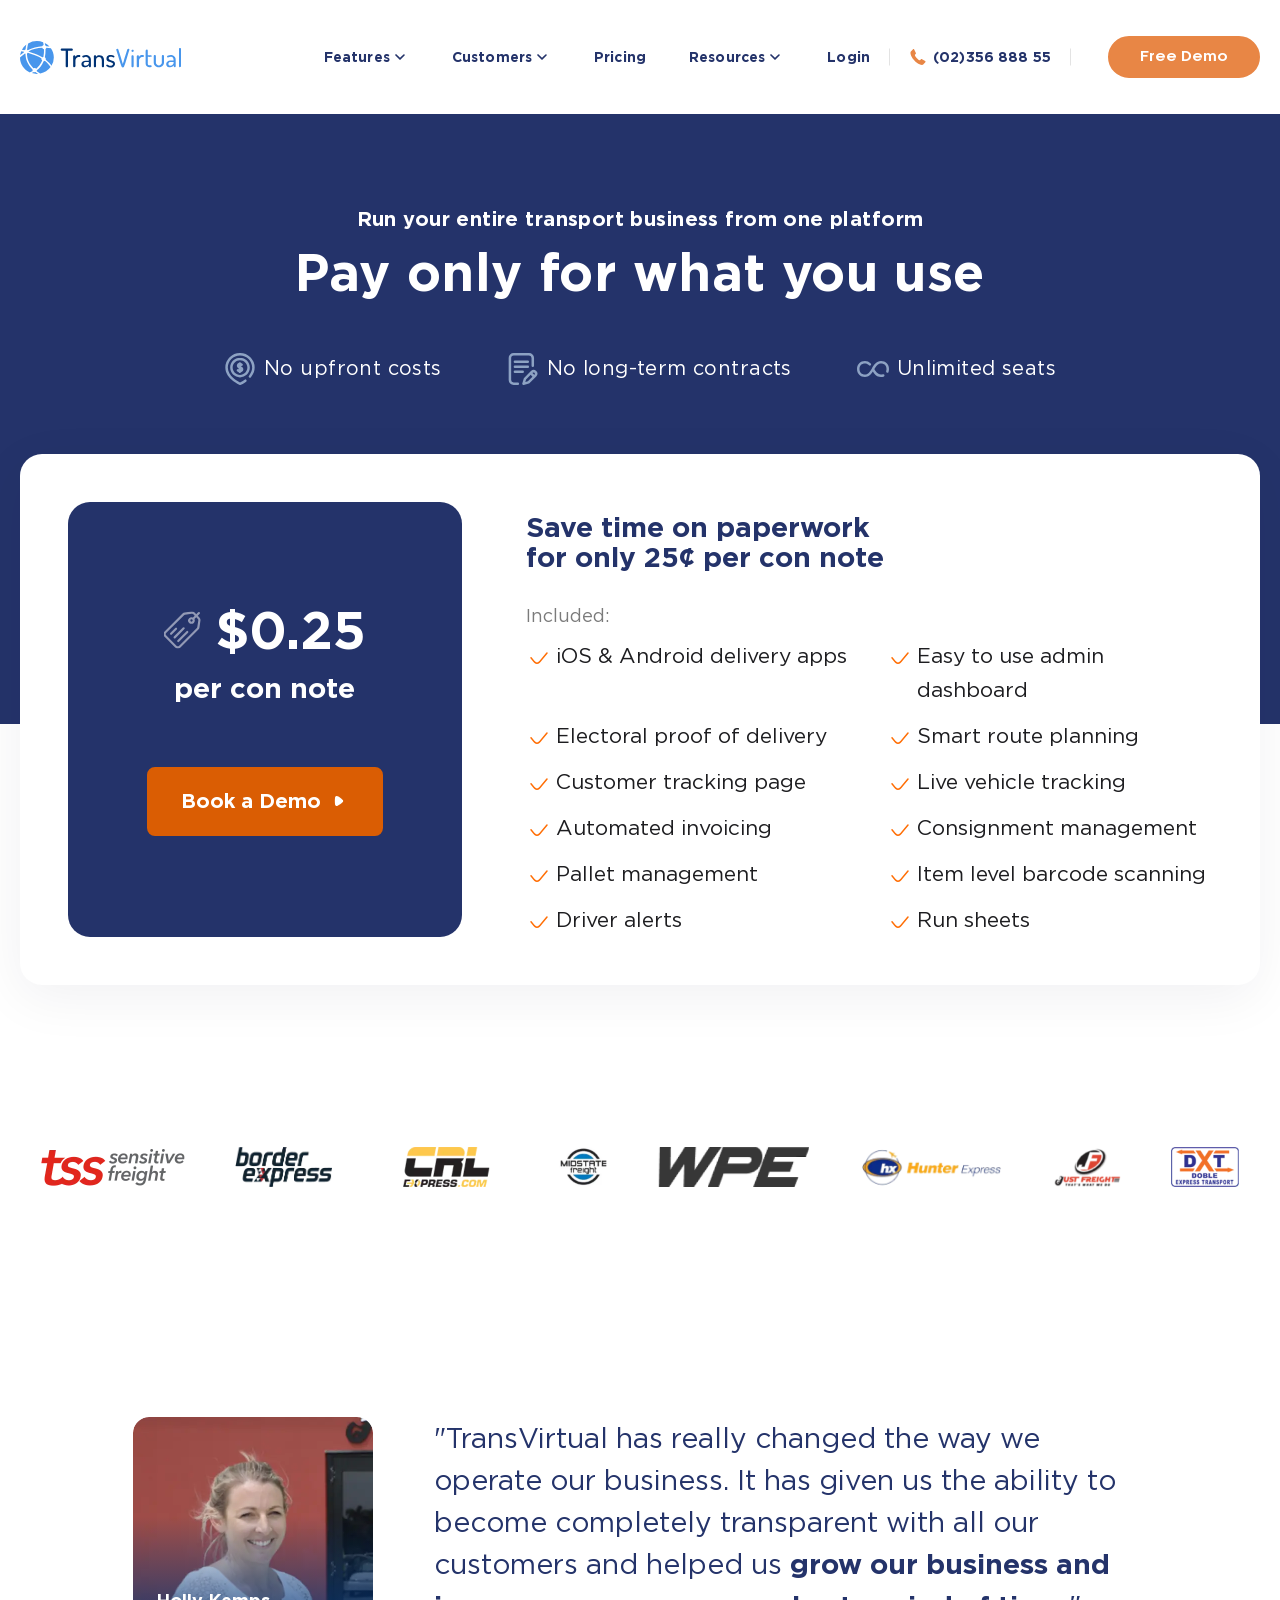
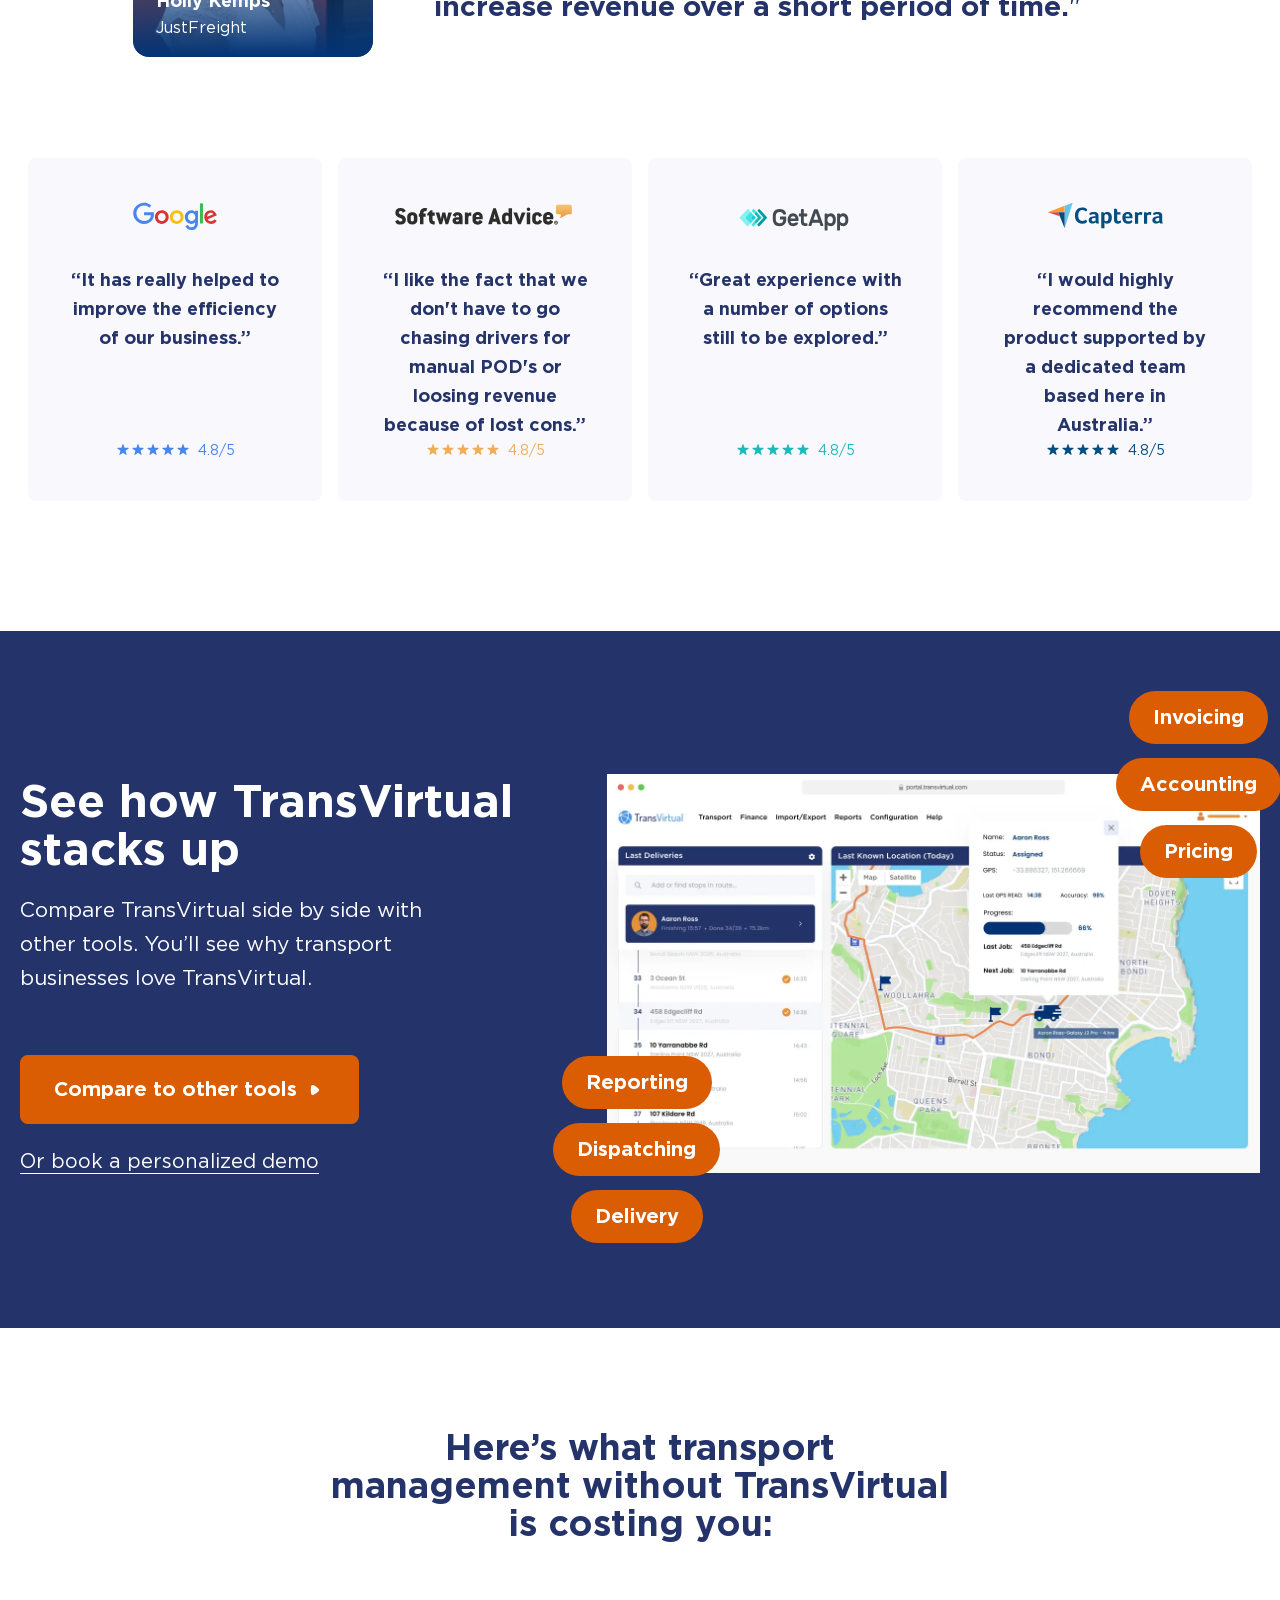
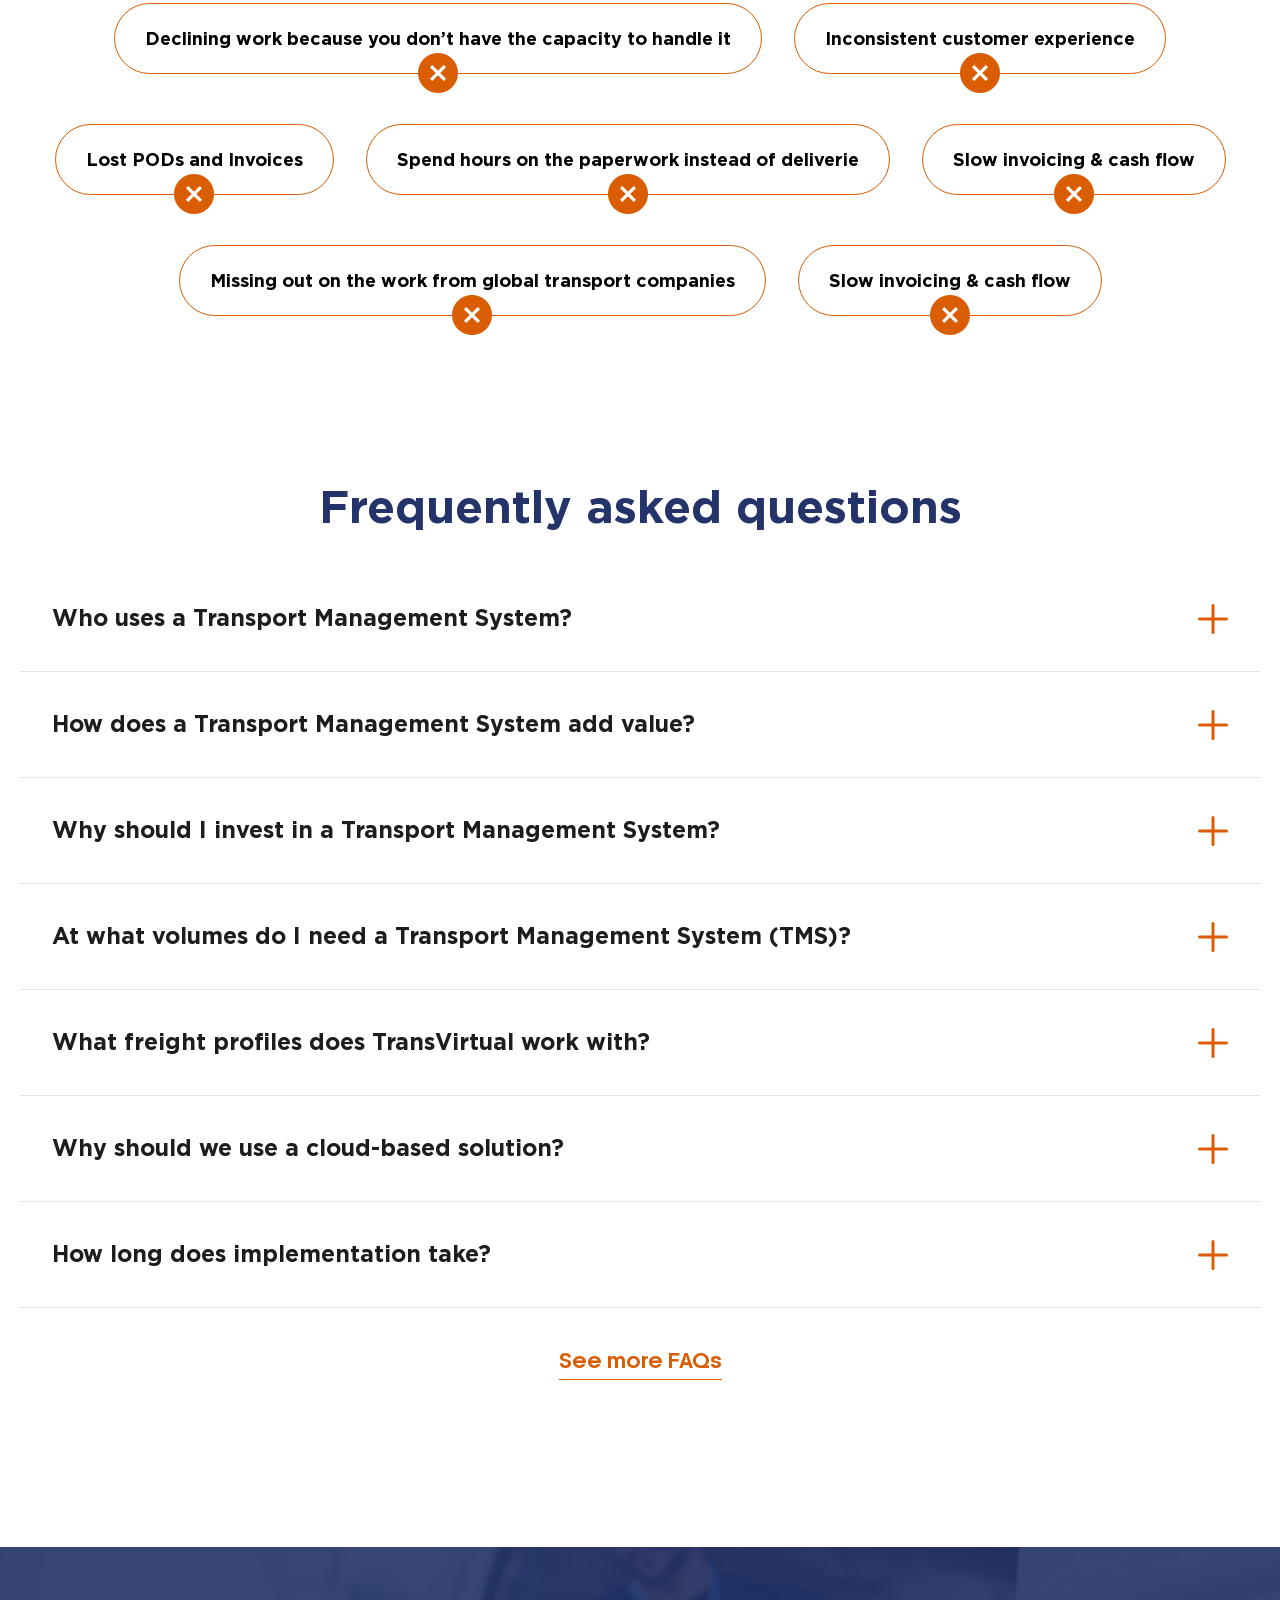
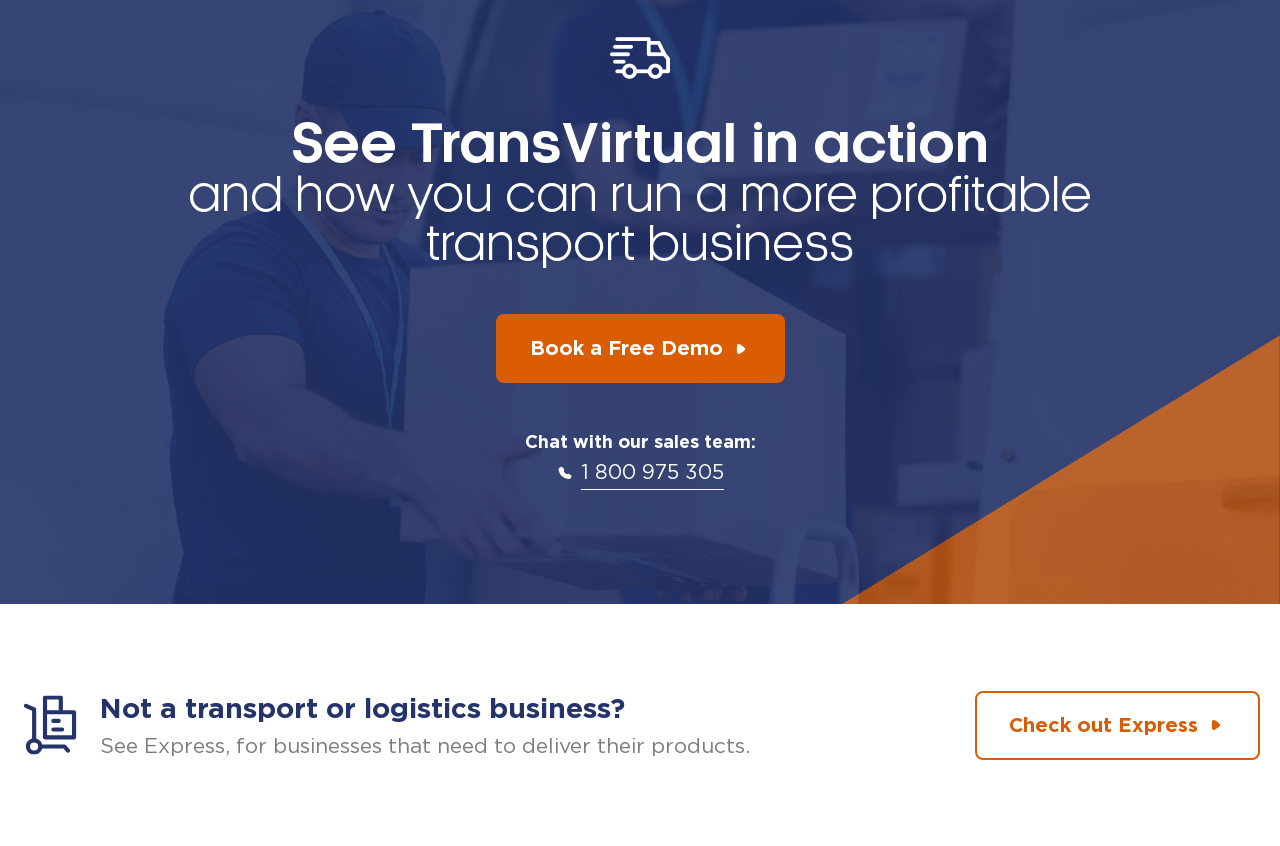
==== commit 2637705b: "fix: questions link" ====
--- a/docs/index.html
+++ b/docs/index.html
@@ -8,7 +8,6 @@
   <link rel="stylesheet" href="css/style.min.css">
   <title>Transvirtual</title>
 
-  <!--  <link rel="icon" type="image/png" sizes="32x32" href="img/favicon.png">-->
   <!--  <link rel="preload" href="fonts/Inter-Regular.woff" as="font" type="font/woff" crossorigin="anonymous"/>-->
   <!--  <link rel="preload" href="fonts/Inter-Medium.woff" as="font" type="font/woff" crossorigin="anonymous"/>-->
   <!--  <link rel="preload" href="fonts/Inter-Bold.woff" as="font" type="font/woff" crossorigin="anonymous"/>-->
@@ -699,9 +698,9 @@
           </li>
         </ul>
         <div class="questions__see">
-          <p>
+          <a href="#">
             See more FAQs
-          </p>
+          </a>
         </div>
       </div>
     </section>
--- a/docs/css/style.min.css
+++ b/docs/css/style.min.css
@@ -1 +1 @@
-@font-face{font-family:Gotham;font-display:swap;src:url(../fonts/Gotham-Book.woff) format("woff"),url(../fonts/Gotham-Book.woff2) format("woff2");font-weight:400;font-style:normal}@font-face{font-family:Gotham;font-display:swap;src:url(../fonts/Gotham-Bold.woff) format("woff"),url(../fonts/Gotham-Bold.woff2) format("woff2");font-weight:700;font-style:normal}@font-face{font-family:Kamerik;font-display:swap;src:url(../fonts/Kamerik105.woff) format("woff"),url(../fonts/Kamerik105.woff2) format("woff2");font-weight:400;font-style:normal}@font-face{font-family:Kamerik;font-display:swap;src:url(../fonts/Kamerik105Bold.woff) format("woff"),url(../fonts/Kamerik105Bold.woff2) format("woff2");font-weight:700;font-style:normal}*{padding:0;margin:0;border:0}*,:after,:before{-webkit-box-sizing:border-box;box-sizing:border-box}:active,:focus{outline:0}a:active,a:focus{outline:0}aside,footer,header,nav,section{display:block}body,html{height:100%;min-width:320px}body{line-height:1;font-size:14px;font-family:Gotham,sans-serif;-ms-text-size-adjust:100%;-moz-text-size-adjust:100%;-webkit-text-size-adjust:100%}button,input,textarea{font-family:Gotham,sans-serif}input::-ms-clear{display:none}button{cursor:pointer}button::-moz-focus-inner{padding:0;border:0}a,a:visited{text-decoration:none}a:hover{text-decoration:none}ul li{list-style:none}img{vertical-align:top}h1,h2,h3,h4,h5,h6{font-weight:inherit;font-size:inherit}.wrapper{overflow:hidden;min-height:100%}.container{max-width:1312px;padding:0 20px;margin:0 auto;-webkit-box-sizing:content-box;box-sizing:content-box}.container._medium{max-width:1271px}.root{padding:114px 0 0 0}.page{position:relative;z-index:2}.link-style{cursor:pointer;font-size:14px;line-height:14px;letter-spacing:.01em;font-weight:700;color:#24336a;-webkit-transition:.3s;-o-transition:.3s;transition:.3s}.link-style a{color:#24336a;-webkit-transition:.3s;-o-transition:.3s;transition:.3s}.link-style>p{font-size:14px;line-height:14px}.btn-cta{display:inline-block;font-family:Kamerik;font-size:14px;line-height:14px;padding:12px 30px;border-radius:100px;font-weight:700;white-space:nowrap;-webkit-transition:.3s;-o-transition:.3s;transition:.3s}.btn-cta._orange{color:#fff;background-color:#e88645;border:2px solid #e88645}.btn-cta-v{display:inline-block;font-size:20px;line-height:33px;font-weight:700;-webkit-transition:.3s;-o-transition:.3s;transition:.3s;padding:16px 32px;border-radius:8px;white-space:nowrap}.btn-cta-v.ico-play-mod{position:relative;padding:16px 60px 16px 32px}.btn-cta-v.ico-play-mod svg{position:absolute;width:20px;height:20px;fill:#fff;right:32px;top:50%;-webkit-transform:translateY(-50%);-ms-transform:translateY(-50%);transform:translateY(-50%);-webkit-transition:.3s;-o-transition:.3s;transition:.3s}.btn-cta-v._orange{color:#fff;background-color:#e88645;border:2px solid #e88645}.btn-cta-v._white{color:#e88645;background-color:#fff;border:2px solid #e88645}.btn-cta-v._white.ico-play-mod svg{fill:#e88645}.header{position:fixed;z-index:100;top:0;left:0;width:100vw;background-color:#fff;-webkit-transition:.5s;-o-transition:.5s;transition:.5s}.header__content{display:-webkit-box;display:-ms-flexbox;display:flex;-webkit-box-align:center;-ms-flex-align:center;align-items:center;padding:18px 0}.header__content_navigation{display:-webkit-box;display:-ms-flexbox;display:flex;-webkit-box-align:center;-ms-flex-align:center;align-items:center;-webkit-box-flex:0;-ms-flex:0 1 100%;flex:0 1 100%;-webkit-box-pack:end;-ms-flex-pack:end;justify-content:flex-end;padding:18px 0 0 0;-webkit-transition:.5s;-o-transition:.5s;transition:.5s}.header__content_navigation .navigation__list{display:-webkit-box;display:-ms-flexbox;display:flex}.header__content_navigation .navigation__list_link{margin:0 0 0 64px;padding:14px 0 32px}.header__content_navigation .navigation__list_link.submenu-item-trigger{position:relative;padding:14px 19px 32px 0}.header__content_navigation .navigation__list_link.submenu-item-trigger svg{position:absolute;top:calc(50% - 9px);-webkit-transform:translateY(-50%);-ms-transform:translateY(-50%);transform:translateY(-50%);right:1px;width:16px;height:16px;fill:#24336a;-webkit-transition:.3s;-o-transition:.3s;transition:.3s}.header__content_navigation .navigation__list_link .dropdown-menu{opacity:0;pointer-events:none;position:absolute;top:59px;left:-15px;display:-webkit-box;display:-ms-flexbox;display:flex;background-color:#fbfdff;border-radius:10px;-webkit-box-shadow:11px 1px 49px rgba(0,0,0,.1);box-shadow:11px 1px 49px rgba(0,0,0,.1);-webkit-transition:.3s;-o-transition:.3s;transition:.3s}.header__content_navigation .navigation__list_link .dropdown-menu:before{content:"";position:absolute;top:-13px;left:14px;border-style:solid;border-width:0 20px 30px 20px;border-color:transparent transparent #fbfdff transparent}.header__content_navigation .navigation__list_link .dropdown-menu li{font-family:Kamerik;font-size:14px;line-height:14px;font-weight:700;color:#24336a;-webkit-transition:.3s;-o-transition:.3s;transition:.3s}.header__content_navigation .navigation__list_link .dropdown-menu li a{color:#24336a;-webkit-transition:.3s;-o-transition:.3s;transition:.3s}.header__content_navigation .navigation__list_link .dropdown-menu>li{padding:39px;width:327px}.header__content_navigation .navigation__list_link .dropdown-menu>li:first-child li{margin:0 0 24px 0}.header__content_navigation .navigation__list_link .dropdown-menu>li:first-child li:last-child{margin:0}.header__content_navigation .navigation__list_link .dropdown-menu>li:first-child li>a{display:-webkit-box;display:-ms-flexbox;display:flex;-webkit-box-align:center;-ms-flex-align:center;align-items:center;font-size:14px;line-height:14px;font-weight:700}.header__content_navigation .navigation__list_link .dropdown-menu>li:first-child li>a span{width:32px;height:32px;margin:0 12px 0 0}.header__content_navigation .navigation__list_link .dropdown-menu>li:first-child li>a span img{width:100%;height:100%;-o-object-fit:contain;object-fit:contain}.header__content_navigation .navigation__list_link .dropdown-menu>li:first-child li>a p{font-size:14px;line-height:14px;font-weight:700}.header__content_navigation .navigation__list_link .dropdown-menu>li:first-child li>a p small{display:block;text-transform:capitalize;margin:8px 0 0 0;font-size:12px;line-height:14px;font-weight:400}.header__content_navigation .navigation__list_link .dropdown-menu>li:nth-child(2){background-color:#f6fafe;width:257px}.header__content_navigation .navigation__list_link .dropdown-menu>li:nth-child(2) li{margin:0 0 20px 0;font-weight:400}.header__content_navigation .navigation__list_link .dropdown-menu>li:nth-child(2) li:last-child{margin:0}.header__content_navigation .navigation__list_link .dropdown-menu>li:nth-child(2)>a{display:inline-block;color:#a6b9ce;font-size:14px;line-height:21px;font-weight:400;margin:24px 0 0 0;border-bottom:1px solid #a6b9ce;-webkit-transition:.3s;-o-transition:.3s;transition:.3s}.header__content_navigation .navigation__list_link .dropdown-menu>li:nth-child(2) strong{display:block;text-transform:uppercase;font-size:12px;line-height:12px;font-weight:700;color:#e88645;margin:3px 0 16px}.header__content_navigation .navigation__cta{display:-webkit-box;display:-ms-flexbox;display:flex;margin:0 0 0 23px}.header__content_navigation .navigation__cta_link{position:relative;padding:14px 40px 32px}.header__content_navigation .navigation__cta_link.ico-svg{padding:14px 40px 32px 23px;margin:0 0 0 40px}.header__content_navigation .navigation__cta_link.ico-svg:after{content:"";position:absolute;top:calc(50% - 9px);left:0;-webkit-transform:translateY(-50%);-ms-transform:translateY(-50%);transform:translateY(-50%);width:16px;height:16px;background-size:16px 16px;background-repeat:no-repeat;background-position:center;background-image:url(../img/phone.svg)}.header__content_navigation .navigation__cta_link:before{content:"";position:absolute;right:0;top:calc(50% - 9px);width:1px;-webkit-transform:translateY(-50%);-ms-transform:translateY(-50%);transform:translateY(-50%);height:17px;background-color:#e3e3e3}.header__content_navigation .navigation__cta_link span{display:none;font-size:16px;line-height:16px;font-weight:400}.header__content_navigation .navigation__cta .btn-cta{-ms-flex-item-align:start;align-self:flex-start;margin:0 0 0 37px}.header__content_navigation .navigation__cta .btn-cta span:nth-child(2){display:none}.header__content_burger{display:none;position:relative;padding:13px 10px;width:20px;height:14px;-webkit-box-sizing:content-box;box-sizing:content-box;border-radius:50%;background-color:#e88645}.header__content_burger span{position:absolute;width:20px;height:2px;background-color:#fff;left:10px;border-radius:1px;-webkit-transition:.5s;-o-transition:.5s;transition:.5s}.header__content_burger span:nth-child(1){top:13px}.header__content_burger span:nth-child(2){left:16px;width:13px;top:50%;-webkit-transform:translateY(-50%);-ms-transform:translateY(-50%);transform:translateY(-50%)}.header__content_burger span:nth-child(3){top:initial;bottom:13px}.header__content_logo{-webkit-box-flex:0;-ms-flex:0 0 161px;flex:0 0 161px;height:33px}.header__content_logo img{width:100%;height:100%;-o-object-fit:contain;object-fit:contain}h1,h2,h3,h4,h5,h6,h7{font-weight:700;color:#24336a}h1{font-size:52px;line-height:52px}h2{font-size:46px;line-height:48px}h3{font-size:36px;line-height:38px}p{font-size:28px;line-height:42px}p strong{font-weight:700}.hero-block{position:relative;margin:0 0 92px 0}.hero-block:before{content:"";position:absolute;top:0;left:0;width:100%;height:70%;background-color:#24336a}.hero-block .container{position:relative;z-index:2}.hero-block__top-content{color:#fff;text-align:center;padding:89px 0 69px 0;letter-spacing:.03em}.hero-block__top-content h1{color:#fff;margin:10px 0 0 0}.hero-block__top-content p{font-size:20px;line-height:33px}.hero-block__top-content p strong{font-weight:700}.hero-block__top-content ul{display:-webkit-box;display:-ms-flexbox;display:flex;-webkit-box-pack:justify;-ms-flex-pack:justify;justify-content:space-between;max-width:832px;margin:54px auto 0}.hero-block__top-content ul li{display:-webkit-box;display:-ms-flexbox;display:flex;-webkit-box-align:center;-ms-flex-align:center;align-items:center;font-size:21px;line-height:32px}.hero-block__top-content ul li span{width:32px;height:32px;margin:0 8px 0 0}.hero-block__top-content ul li span img{width:100%;height:100%;-o-object-fit:contain;object-fit:contain}.hero-block__bottom-content{width:100%;background-color:#fff;padding:48px;-webkit-box-shadow:-2px 13px 53px rgba(12,25,58,.06);box-shadow:-2px 13px 53px rgba(12,25,58,.06);border-radius:22px;display:-webkit-box;display:-ms-flexbox;display:flex}.hero-block__bottom-content .bottom-content__pricing{display:-webkit-box;display:-ms-flexbox;display:flex;-webkit-box-orient:vertical;-webkit-box-direction:normal;-ms-flex-direction:column;flex-direction:column;-webkit-box-align:center;-ms-flex-align:center;align-items:center;-webkit-box-pack:center;-ms-flex-pack:center;justify-content:center;color:#fff;background-color:#24336a;padding:50px;border-radius:22px;text-align:center;width:443px;min-height:412px}.hero-block__bottom-content .bottom-content__pricing-top{display:-webkit-box;display:-ms-flexbox;display:flex;-webkit-box-pack:center;-ms-flex-pack:center;justify-content:center;-webkit-box-align:center;-ms-flex-align:center;align-items:center;margin:0 0 17px 0}.hero-block__bottom-content .bottom-content__pricing-top span{width:38px;height:38px;margin:0 13px 0 0}.hero-block__bottom-content .bottom-content__pricing-top span img{width:100%;height:100%;-o-object-fit:contain;object-fit:contain}.hero-block__bottom-content .bottom-content__pricing-top strong{font-size:52px;line-height:52px;font-weight:700}.hero-block__bottom-content .bottom-content__pricing-bottom{margin:0 0 64px 0}.hero-block__bottom-content .bottom-content__pricing-bottom small{font-size:28px;line-height:30px;font-weight:700}.hero-block__bottom-content .bottom-content__list{-webkit-box-flex:0;-ms-flex:0 1 70%;flex:0 1 70%;margin:0 0 0 64px}.hero-block__bottom-content .bottom-content__list p{font-size:28px;line-height:30px;font-weight:700;color:#24336a;margin:10px 0 32px 0;max-width:391px}.hero-block__bottom-content .bottom-content__list small{display:block;font-size:18px;line-height:23px;color:#7b7b7b;margin:0 0 12px 0}.hero-block__bottom-content .bottom-content__list ul{display:-webkit-box;display:-ms-flexbox;display:flex;-ms-flex-wrap:wrap;flex-wrap:wrap;margin:-6px -18px}.hero-block__bottom-content .bottom-content__list ul li{position:relative;width:calc((100% - 72px)/ 2);font-size:21px;line-height:34px;color:#1d1d20;padding:0 0 0 30px;margin:6px 18px}.hero-block__bottom-content .bottom-content__list ul li:before{content:"";position:absolute;top:7px;left:1px;width:24px;height:24px;background-image:url(../img/pricing/tick.svg);background-repeat:no-repeat;background-position:center;background-size:24px 24px}.logos-list{margin:92px 0 80px 0}.logos-list ul{display:-webkit-box;display:-ms-flexbox;display:flex;-webkit-box-pack:center;-ms-flex-pack:center;justify-content:center;-ms-flex-wrap:wrap;flex-wrap:wrap;margin:-25px;padding:70px 0}.logos-list ul li{height:40px;width:auto;margin:25px}.logos-list ul li img{width:100%;height:100%;-o-object-fit:contain;object-fit:contain}.reviews{margin:80px 0 122px}.reviews__comment{display:-webkit-box;display:-ms-flexbox;display:flex;max-width:1014px;margin:0 auto;padding:80px 0 0 0}.reviews__comment span{position:relative;-webkit-box-flex:0;-ms-flex:0 0 240px;flex:0 0 240px;height:240px;border-radius:16px;overflow:hidden;color:#fff}.reviews__comment span:before{content:"";position:absolute;top:0;left:0;width:100%;height:100%;background:-o-linear-gradient(270.19deg,rgba(1,51,117,0) 41.32%,#013375 99.84%);background:linear-gradient(179.81deg,rgba(1,51,117,0) 41.32%,#013375 99.84%)}.reviews__comment span img{border-radius:16px;width:100%;height:100%;-o-object-fit:cover;object-fit:cover}.reviews__comment span p{position:absolute;font-size:16px;line-height:26px;bottom:16px;left:23px}.reviews__comment span strong{position:absolute;bottom:42px;left:23px;font-size:18px;line-height:29px;font-weight:700}.reviews__comment>p{margin:0 0 0 61px;color:#24336a;font-size:28px;line-height:42px}.reviews__comment>p strong{font-weight:700}.reviews__cards{margin:93px 0 0 0;display:-webkit-box;display:-ms-flexbox;display:flex;-ms-flex-wrap:wrap;flex-wrap:wrap}.reviews__cards li{display:-webkit-inline-box;display:-ms-inline-flexbox;display:inline-flex;-webkit-box-orient:vertical;-webkit-box-direction:normal;-ms-flex-direction:column;flex-direction:column;-webkit-box-align:center;-ms-flex-align:center;align-items:center;width:calc((100% - 64px)/ 4);margin:8px;border-radius:8px;background:#f9f8fc;padding:36px 40px 40px;min-height:327px}.reviews__cards li.blue span strong{background-image:url(../img/pricing/stars/stars_blue.svg)}.reviews__cards li.blue span small{color:#4885ed}.reviews__cards li.yellow span strong{background-image:url(../img/pricing/stars/stars_yellow.svg)}.reviews__cards li.yellow span small{color:#f0ad57}.reviews__cards li.green span strong{background-image:url(../img/pricing/stars/stars_green.svg)}.reviews__cards li.green span small{color:#1abab8}.reviews__cards li.blue-d span strong{background-image:url(../img/pricing/stars/stars_blue-d.svg)}.reviews__cards li.blue-d span small{color:#044d80}.reviews__cards li img{height:45px;-ms-flex-item-align:center;align-self:center}.reviews__cards li span{margin:auto 0 0 0;display:-webkit-box;display:-ms-flexbox;display:flex;-webkit-box-align:center;-ms-flex-align:center;align-items:center}.reviews__cards li span strong{background-size:74px 14px;background-position:center;background-repeat:no-repeat;width:74px;height:14px}.reviews__cards li span small{margin:0 0 0 8px;font-size:14px;line-height:22px}.reviews__cards li>p{margin:26px 0 0 0;text-align:center;font-size:18px;line-height:29px;color:#24336a}.reviews__cards li>p strong{font-weight:700}.reviews__hand{display:none}.stack-up{margin:122px 0 100px;padding:138px 0 150px;background:#24336a}.stack-up__content{display:-webkit-box;display:-ms-flexbox;display:flex}.stack-up__content-text{color:#fff;-webkit-box-flex:0;-ms-flex:0 1 45%;flex:0 1 45%;margin:0 53px 0 0}.stack-up__content-text h2{color:#fff;margin:8px 0 20px 0}.stack-up__content-text .btn-cta-v{margin:60px 0 20px}.stack-up__content-text p{max-width:413px;font-size:21px;line-height:34px}.stack-up__content-text p a{font-size:20px;line-height:33px;color:#fff;border-bottom:1px solid #fff}.stack-up__content-map{position:relative;-webkit-box-flex:0;-ms-flex:0 1 55%;flex:0 1 55%;border-radius:3px}.stack-up__content-map img{border-radius:3px;width:100%;height:100%;-o-object-fit:contain;object-fit:contain}.stack-up__content-map p{position:absolute;display:-webkit-box;display:-ms-flexbox;display:flex;-webkit-box-orient:vertical;-webkit-box-direction:normal;-ms-flex-direction:column;flex-direction:column}.stack-up__content-map p span{-ms-flex-item-align:center;align-self:center;font-size:20px;line-height:33px;font-weight:700;color:#fff;padding:10px 24px;border-radius:60px;background:#e88645;margin:0 0 14px 0}.stack-up__content-map p span:last-child{margin:0}.stack-up__content-map p:nth-of-type(1){top:-78px;right:-21px}.stack-up__content-map p:nth-of-type(2){bottom:-65px;left:-54px}.management{margin:100px 0}.management h3{text-align:center;max-width:630px;margin:0 auto}.management ul{margin:36px -16px -25px;display:-webkit-inline-box;display:-ms-inline-flexbox;display:inline-flex;-ms-flex-wrap:wrap;flex-wrap:wrap;-webkit-box-pack:center;-ms-flex-pack:center;justify-content:center}.management ul li{position:relative;font-size:18px;line-height:29px;font-weight:700;padding:20px 30px;border-radius:48px;border:1px solid #e88645;margin:25px 16px}.management ul li:before{content:"";position:absolute;bottom:0;-webkit-transform:translateY(50%) translateX(-50%);-ms-transform:translateY(50%) translateX(-50%);transform:translateY(50%) translateX(-50%);left:50%;width:40px;height:40px;background-image:url(../img/pricing/cross.png);background-size:40px 40px;background-repeat:no-repeat;background-position:center}.questions{margin:167px 0}.questions h2{text-align:center;margin:0 0 35px 0}.questions__list .submenu-questions.open span:after,.questions__list .submenu-questions.open span:before{-webkit-transform:translateX(-50%) translateY(-50%) rotate(90deg);-ms-transform:translateX(-50%) translateY(-50%) rotate(90deg);transform:translateX(-50%) translateY(-50%) rotate(90deg)}.questions__list .submenu-questions p{cursor:pointer;position:relative;font-size:23px;line-height:37px;font-weight:700;padding:34px 70px 34px 32px;color:#1d1d20;border-bottom:1px solid #e3e3e3}.questions__list .submenu-questions p span{position:absolute;top:50%;-webkit-transform:translateY(-50%);-ms-transform:translateY(-50%);transform:translateY(-50%);right:32px;width:30px;height:30px}.questions__list .submenu-questions p span:after,.questions__list .submenu-questions p span:before{content:"";position:absolute;width:30px;height:3px;border-radius:8px;background:#e88645;top:50%;left:50%;-webkit-transform:translateX(-50%) translateY(-50%);-ms-transform:translateX(-50%) translateY(-50%);transform:translateX(-50%) translateY(-50%);-webkit-transition:.5s;-o-transition:.5s;transition:.5s}.questions__list .submenu-questions p span:after{content:"";height:30px;width:3px}.questions__list .submenu-questions ul{max-height:0;overflow:hidden;-webkit-transition:.5s;-o-transition:.5s;transition:.5s}.questions__list .submenu-questions ul li{color:#1d1d20;padding:30px 0 30px 30px;font-size:18px;line-height:24px;font-weight:400}.questions__see{margin:38px 0 0 0;display:-webkit-box;display:-ms-flexbox;display:flex;-webkit-box-pack:center;-ms-flex-pack:center;justify-content:center}.questions__see p{font-family:Kamerik;cursor:pointer;font-size:20px;line-height:33px;font-weight:700;color:#e88645;text-align:center;border-bottom:1px solid #e88645}.check-out{margin:83px 0}.check-out__content{position:relative;display:-webkit-box;display:-ms-flexbox;display:flex;-webkit-box-align:center;-ms-flex-align:center;align-items:center;-webkit-box-pack:justify;-ms-flex-pack:justify;justify-content:space-between;padding:0 0 0 80px}.check-out__content:before{content:"";position:absolute;left:0;top:50%;-webkit-transform:translateY(-50%);-ms-transform:translateY(-50%);transform:translateY(-50%);width:60px;height:60px;background-image:url(../img/pricing/trolley.svg);background-size:60px 60px;background-repeat:no-repeat;background-position:center}.check-out__content p{display:-webkit-box;display:-ms-flexbox;display:flex;-webkit-box-orient:vertical;-webkit-box-direction:normal;-ms-flex-direction:column;flex-direction:column;margin:0 20px 0 0}.check-out__content p strong{font-size:28px;line-height:42px;font-weight:700;color:#24336a}.check-out__content p small{font-size:21px;line-height:34px;color:#7b7b7b}.check-out__content .btn-cta-v{-ms-flex-item-align:center;align-self:center}.book-free__content{position:relative;padding:81px 20px 114px;display:-webkit-box;display:-ms-flexbox;display:flex;-webkit-box-orient:vertical;-webkit-box-direction:normal;-ms-flex-direction:column;flex-direction:column;margin:0 -20px}.book-free__content:before{content:"";position:absolute;z-index:2;top:0;right:0;width:100%;opacity:.9;height:100%;background-image:url(../img/pricing/frame.png);background-repeat:no-repeat;background-position:bottom right;background-size:cover}.book-free__content_top{position:relative;z-index:2;color:#fff;font-family:Kamerik;font-size:46px;line-height:49px;max-width:914px;margin:0 auto 43px;text-align:center;padding:92px 0 0 0}.book-free__content_top:before{content:"";position:absolute;z-index:2;top:0;right:50%;-webkit-transform:translateX(50%);-ms-transform:translateX(50%);transform:translateX(50%);width:60px;height:60px;background-image:url(../img/pricing/car.png);background-repeat:no-repeat;background-position:center;background-size:60px 60px}.book-free__content_top strong{font-size:52px;line-height:52px;font-weight:700}.book-free__content_bottom{position:relative;z-index:2;display:-webkit-inline-box;display:-ms-inline-flexbox;display:inline-flex;-webkit-box-orient:vertical;-webkit-box-direction:normal;-ms-flex-direction:column;flex-direction:column;-webkit-box-align:center;-ms-flex-align:center;align-items:center;margin:44px 0 0 0}.book-free__content_bottom span{color:#fff;font-size:18px;line-height:29px;font-weight:700}.book-free__content_bottom a{position:relative;margin:0 0 0 24px;-ms-flex-item-align:center;align-self:center;color:#fff;font-size:20px;line-height:33px;border-bottom:1px solid #fff}.book-free__content_bottom a:before{content:"";position:absolute;top:50%;-webkit-transform:translateY(-50%);-ms-transform:translateY(-50%);transform:translateY(-50%);left:-24px;width:16px;height:16px;background-image:url(../img/pricing/call.svg);background-repeat:no-repeat;background-position:center;background-size:16px 16px}.book-free__content img{position:absolute;top:0;right:0;width:100%;height:100%;-o-object-fit:cover;object-fit:cover}.book-free__content .btn-cta-v{position:relative;z-index:2;-ms-flex-item-align:center;align-self:center}@media (min-width:1200px){.link-style:hover{color:#e88645}.link-style:hover a{color:#e88645}.link-style:hover.submenu svg{fill:#e88645}.btn-cta._orange:hover{color:#e88645;background-color:#fff}.btn-cta-v._orange:hover{color:#e88645;background-color:#fff}.btn-cta-v._orange:hover.ico-play-mod svg{fill:#e88645}.btn-cta-v._white:hover{color:#fff;background-color:#e88645}.btn-cta-v._white:hover.ico-play-mod svg{fill:#fff}.header.hide{background-color:#f6fafe;-webkit-box-shadow:0 1px 25px rgba(0,51,117,.1);box-shadow:0 1px 25px rgba(0,51,117,.1)}.header__content_navigation .navigation__list_link.submenu-item-trigger:hover svg{fill:#e88645}.header__content_navigation .navigation__list_link.submenu-item-trigger:hover .dropdown-menu{opacity:1;pointer-events:initial}.header__content_navigation .navigation__list_link .dropdown-menu li li:hover{color:#e88645}.header__content_navigation .navigation__list_link .dropdown-menu li li:hover a{color:#e88645}.header__content_navigation .navigation__list_link .dropdown-menu>li:nth-child(2)>a:hover{opacity:.5;border-bottom:1px solid rgba(166,185,206,.5)}}@media (max-width:1439px){.header__content_navigation .navigation__list_link{margin:0 0 0 43px}.header__content_navigation .navigation__cta_link{padding:14px 20px 32px}.header__content_navigation .navigation__cta_link.ico-svg{margin:0 0 0 20px;padding:14px 20px 32px 23px}}@media (max-width:1199px){.root{padding:84px 0 0 0}.header.active .header__content_navigation{-webkit-transform:initial;-ms-transform:initial;transform:initial}.header.active .header__content_burger span:nth-child(1){top:50%;-webkit-transform:translateY(-50%) rotate(-45deg);-ms-transform:translateY(-50%) rotate(-45deg);transform:translateY(-50%) rotate(-45deg)}.header.active .header__content_burger span:nth-child(2){left:-10px;opacity:0}.header.active .header__content_burger span:nth-child(3){bottom:50%;-webkit-transform:translateY(50%) rotate(45deg);-ms-transform:translateY(50%) rotate(45deg);transform:translateY(50%) rotate(45deg)}.header .link-style{font-size:28px;line-height:36px}.header .link-style>p{font-size:28px;line-height:36px}.header__content{-webkit-box-pack:justify;-ms-flex-pack:justify;justify-content:space-between;padding:22px 0;position:relative}.header__content:before{content:"";position:fixed;top:0;left:0;width:100vw;height:84px;background-color:#f6fafe;-webkit-box-shadow:0 1px 25px rgba(0,51,117,.1);box-shadow:0 1px 25px rgba(0,51,117,.1);z-index:2}.header__content_burger{display:block;z-index:3}.header__content_logo{position:relative;z-index:3;-webkit-box-flex:0;-ms-flex:0 0 144px;flex:0 0 144px;height:29px}.header__content_navigation{position:fixed;top:0;left:0;width:100%;height:100vh;-webkit-box-orient:vertical;-webkit-box-direction:normal;-ms-flex-direction:column;flex-direction:column;-webkit-box-pack:initial;-ms-flex-pack:initial;justify-content:initial;padding:128px 24px 128px;-webkit-box-flex:initial;-ms-flex:initial;flex:initial;max-height:100%;overflow-y:auto;background-color:#f6fafe;-webkit-transform:translateY(-100vh);-ms-transform:translateY(-100vh);transform:translateY(-100vh)}.header__content_navigation .navigation__list{width:100%;-webkit-box-orient:vertical;-webkit-box-direction:normal;-ms-flex-direction:column;flex-direction:column;margin:0 0 8px 0}.header__content_navigation .navigation__list_link{margin:0 0 24px 0;padding:0}.header__content_navigation .navigation__list_link>a{display:block;padding:0 24px 0 0}.header__content_navigation .navigation__list_link.submenu-item-trigger{padding:0}.header__content_navigation .navigation__list_link.submenu-item-trigger svg{top:17px;width:24px;height:24px;-webkit-transition:.5s;-o-transition:.5s;transition:.5s}.header__content_navigation .navigation__list_link.submenu-item-trigger.open svg{-webkit-transform:translateY(-50%) rotateX(180deg);transform:translateY(-50%) rotateX(180deg)}.header__content_navigation .navigation__list_link.submenu-item-trigger .dropdown-menu{position:static;opacity:1;pointer-events:initial;background-color:#f6fafe;-webkit-box-shadow:initial;box-shadow:initial;-webkit-box-orient:vertical;-webkit-box-direction:normal;-ms-flex-direction:column;flex-direction:column;max-height:0;overflow:hidden;border-radius:initial;-webkit-transition:.5s;-o-transition:.5s;transition:.5s}.header__content_navigation .navigation__list_link.submenu-item-trigger .dropdown-menu>li{width:100%;padding:16px 0 0 0}.header__content_navigation .navigation__list_link.submenu-item-trigger .dropdown-menu>li:first-child li a p small{display:none}.header__content_navigation .navigation__list_link.submenu-item-trigger .dropdown-menu>li:nth-child(2){width:100%}.header__content_navigation .navigation__list_link.submenu-item-trigger .dropdown-menu:before{display:none}.header__content_navigation .navigation__cta{width:100%;-webkit-box-orient:vertical;-webkit-box-direction:normal;-ms-flex-direction:column;flex-direction:column;margin:0}.header__content_navigation .navigation__cta_link{padding:0}.header__content_navigation .navigation__cta_link:first-child{-webkit-box-ordinal-group:4;-ms-flex-order:3;order:3;margin:8px 0 0 0;text-align:center}.header__content_navigation .navigation__cta_link:first-child:before{display:none}.header__content_navigation .navigation__cta_link:first-child span{display:inline-block}.header__content_navigation .navigation__cta_link:first-child a{font-size:16px;line-height:16px;color:#e88645;border-bottom:1px solid #e88645}.header__content_navigation .navigation__cta_link.ico-svg{border-top:1px solid #e3e3e3;border-bottom:1px solid #e3e3e3;padding:32px 0 32px 30px;margin:0 0 28px 0}.header__content_navigation .navigation__cta_link.ico-svg:after{width:24px;height:24px;background-size:24px 24px;top:50%}.header__content_navigation .navigation__cta_link.ico-svg:before{display:none}.header__content_navigation .navigation__cta .btn-cta{margin:0;padding:22px 102px;-ms-flex-item-align:center;align-self:center}.header__content_navigation .navigation__cta .btn-cta span{display:none}.header__content_navigation .navigation__cta .btn-cta span:nth-child(2){display:block}.reviews__cards li{width:calc((100% - 32px)/ 2)}}@media (max-width:1023px){.hero-block__top-content ul{-webkit-box-orient:vertical;-webkit-box-direction:normal;-ms-flex-direction:column;flex-direction:column;-webkit-box-align:center;-ms-flex-align:center;align-items:center}.hero-block__top-content ul li{margin:0 0 14px 0}.hero-block__top-content ul li:last-child{margin:0}.hero-block__bottom-content{-webkit-box-orient:vertical;-webkit-box-direction:normal;-ms-flex-direction:column;flex-direction:column}.hero-block__bottom-content .bottom-content__pricing{width:100%;margin:0 0 58px 0}.hero-block__bottom-content .bottom-content__list{margin:0;-webkit-box-flex:initial;-ms-flex:initial;flex:initial}.stack-up{margin:60px 0;padding:75px 0 65px}.stack-up__content{-webkit-box-orient:vertical;-webkit-box-direction:normal;-ms-flex-direction:column;flex-direction:column}.stack-up__content-map{-webkit-box-ordinal-group:2;-ms-flex-order:1;order:1;-webkit-box-flex:initial;-ms-flex:initial;flex:initial}.stack-up__content-map p:nth-of-type(1){top:-21px;right:-5px}.stack-up__content-map p:nth-of-type(2){left:-5px;bottom:-21px}.stack-up__content-text{text-align:center;-webkit-box-ordinal-group:3;-ms-flex-order:2;order:2;-webkit-box-flex:initial;-ms-flex:initial;flex:initial;margin:36px 0 0 0}.stack-up__content-text p{max-width:initial}.questions__list .submenu-questions p{padding:24px 70px 24px 0;font-size:20px;line-height:33px}.questions__list .submenu-questions p span{right:0}.questions__list .submenu-questions ul li{padding:24px 24px 24px 0}.check-out{margin:50px 0}.check-out__content{padding:80px 0 0 0;-webkit-box-orient:vertical;-webkit-box-direction:normal;-ms-flex-direction:column;flex-direction:column}.check-out__content:before{top:0;left:50%;-webkit-transform:translateX(-50%);-ms-transform:translateX(-50%);transform:translateX(-50%)}.check-out__content p{text-align:center;margin:0 0 24px 0}}@media (max-width:767px){h1{font-size:36px;line-height:38px}h2{font-size:36px;line-height:38px}h3{font-size:28px;line-height:30px}.hero-block__top-content{padding:62px 0 45px 0}.hero-block__top-content p{font-size:16px;line-height:26px}.hero-block__top-content ul{margin:40px auto 0}.hero-block__top-content ul li{font-size:16px;line-height:26px}.hero-block__bottom-content{padding:16px 16px 32px}.hero-block__bottom-content .bottom-content__list ul li{font-size:16px;line-height:26px;width:100%}.hero-block__bottom-content .bottom-content__list ul li:before{top:1px}.hero-block__bottom-content .bottom-content__list p{font-size:20px;line-height:33px;max-width:100%;margin:0 0 24px 0}.hero-block__bottom-content .bottom-content__pricing{padding:34px 24px;min-height:initial}.hero-block__bottom-content .bottom-content__pricing-top strong{font-size:46px;line-height:49px}.logos-list{margin:100px 0 60px}.logos-list ul{padding:0}.logos-list ul li{height:30px}.reviews{margin:60px 0}.reviews__comment{padding:60px 0 0 0;-webkit-box-orient:vertical;-webkit-box-direction:normal;-ms-flex-direction:column;flex-direction:column}.reviews__comment span{-webkit-box-flex:initial;-ms-flex:initial;flex:initial;width:240px;margin:0 auto}.reviews__comment span strong{left:50%;-webkit-transform:translateX(-50%);-ms-transform:translateX(-50%);transform:translateX(-50%)}.reviews__comment span p{left:50%;-webkit-transform:translateX(-50%);-ms-transform:translateX(-50%);transform:translateX(-50%)}.reviews__comment>p{margin:40px 0 0 0;font-size:21px;line-height:33px;text-align:center}.reviews__cards{-ms-flex-wrap:nowrap;flex-wrap:nowrap;overflow:auto;margin:16px 0 0 0;padding:0 0 17px 0;width:calc(100% + 21px)}.reviews__cards::-webkit-scrollbar{height:4px}.reviews__cards::-webkit-scrollbar-thumb{background:#e88645;border-radius:26px}.reviews__cards::-webkit-scrollbar-track{border-top:1px solid #fff;border-bottom:1px solid #fff;background:rgba(36,51,106,.2)}.reviews__cards li{width:initial;-webkit-box-flex:0;-ms-flex:0 0 308px;flex:0 0 308px}.reviews__hand{margin:82px 0 0 0;position:relative;display:-webkit-box;display:-ms-flexbox;display:flex;height:32px}.reviews__hand:before{content:"";position:absolute;top:0;right:0;width:27px;height:32px;background-image:url(../img/pricing/hand.png);background-size:27px 32px;background-repeat:no-repeat;background-position:center}.stack-up__content-text p{font-size:16px;line-height:26px}.stack-up__content-text .btn-cta-v{margin:27px 0 14px}.stack-up__content-map p span{padding:6px 12px;font-size:14px;line-height:22px}.management{margin:60px 0}.management ul{margin:0 -16px -16px}.management ul li{border:4px solid #e88645;padding:20px 25px;text-align:center;font-size:16px;line-height:26px;margin:16px}.check-out__content p strong{font-size:20px;line-height:33px}.check-out__content p small{font-size:16px;line-height:26px}.book-free__content_top{font-size:28px;line-height:42px}.book-free__content_top strong{font-size:28px;line-height:42px}}@media (max-width:374px){.btn-cta-v{font-size:14px;line-height:18px}}@media (max-width:359px){.header__content_navigation .navigation__cta .btn-cta{padding:20px 80px}}+@font-face{font-family:Gotham;font-display:swap;src:url(../fonts/Gotham-Book.woff) format("woff"),url(../fonts/Gotham-Book.woff2) format("woff2");font-weight:400;font-style:normal}@font-face{font-family:Gotham;font-display:swap;src:url(../fonts/Gotham-Bold.woff) format("woff"),url(../fonts/Gotham-Bold.woff2) format("woff2");font-weight:700;font-style:normal}@font-face{font-family:Kamerik;font-display:swap;src:url(../fonts/Kamerik105.woff) format("woff"),url(../fonts/Kamerik105.woff2) format("woff2");font-weight:400;font-style:normal}@font-face{font-family:Kamerik;font-display:swap;src:url(../fonts/Kamerik105Bold.woff) format("woff"),url(../fonts/Kamerik105Bold.woff2) format("woff2");font-weight:700;font-style:normal}*{padding:0;margin:0;border:0}*,:after,:before{-webkit-box-sizing:border-box;box-sizing:border-box}:active,:focus{outline:0}a:active,a:focus{outline:0}aside,footer,header,nav,section{display:block}body,html{height:100%;min-width:320px}body{line-height:1;font-size:14px;font-family:Gotham,sans-serif;-ms-text-size-adjust:100%;-moz-text-size-adjust:100%;-webkit-text-size-adjust:100%}button,input,textarea{font-family:Gotham,sans-serif}input::-ms-clear{display:none}button{cursor:pointer}button::-moz-focus-inner{padding:0;border:0}a,a:visited{text-decoration:none}a:hover{text-decoration:none}ul li{list-style:none}img{vertical-align:top}h1,h2,h3,h4,h5,h6{font-weight:inherit;font-size:inherit}.wrapper{overflow:hidden;min-height:100%}.container{max-width:1312px;padding:0 20px;margin:0 auto;-webkit-box-sizing:content-box;box-sizing:content-box}.container._medium{max-width:1271px}.root{padding:114px 0 0 0}.page{position:relative;z-index:2}.link-style{cursor:pointer;font-size:14px;line-height:14px;letter-spacing:.01em;font-weight:700;color:#24336a;-webkit-transition:.3s;-o-transition:.3s;transition:.3s}.link-style a{color:#24336a;-webkit-transition:.3s;-o-transition:.3s;transition:.3s}.link-style>p{font-size:14px;line-height:14px}.btn-cta{display:inline-block;font-family:Kamerik;font-size:14px;line-height:14px;padding:12px 30px;border-radius:100px;font-weight:700;white-space:nowrap;-webkit-transition:.3s;-o-transition:.3s;transition:.3s}.btn-cta._orange{color:#fff;background-color:#e88645;border:2px solid #e88645}.btn-cta-v{display:inline-block;font-size:20px;line-height:33px;font-weight:700;-webkit-transition:.3s;-o-transition:.3s;transition:.3s;padding:16px 32px;border-radius:8px;white-space:nowrap}.btn-cta-v.ico-play-mod{position:relative;padding:16px 60px 16px 32px}.btn-cta-v.ico-play-mod svg{position:absolute;width:20px;height:20px;fill:#fff;right:32px;top:50%;-webkit-transform:translateY(-50%);-ms-transform:translateY(-50%);transform:translateY(-50%);-webkit-transition:.3s;-o-transition:.3s;transition:.3s}.btn-cta-v._orange{color:#fff;background-color:#da5d03;border:2px solid #da5d03}.btn-cta-v._white{color:#da5d03;background-color:#fff;border:2px solid #da5d03}.btn-cta-v._white.ico-play-mod svg{fill:#da5d03}.header{position:fixed;z-index:100;top:0;left:0;width:100vw;background-color:#fff;-webkit-transition:.5s;-o-transition:.5s;transition:.5s}.header__content{display:-webkit-box;display:-ms-flexbox;display:flex;-webkit-box-align:center;-ms-flex-align:center;align-items:center;padding:18px 0}.header__content_navigation{display:-webkit-box;display:-ms-flexbox;display:flex;-webkit-box-align:center;-ms-flex-align:center;align-items:center;-webkit-box-flex:0;-ms-flex:0 1 100%;flex:0 1 100%;-webkit-box-pack:end;-ms-flex-pack:end;justify-content:flex-end;padding:18px 0 0 0;-webkit-transition:.5s;-o-transition:.5s;transition:.5s}.header__content_navigation .navigation__list{display:-webkit-box;display:-ms-flexbox;display:flex}.header__content_navigation .navigation__list_link{margin:0 0 0 64px;padding:14px 0 32px}.header__content_navigation .navigation__list_link.submenu-item-trigger{position:relative;padding:14px 19px 32px 0}.header__content_navigation .navigation__list_link.submenu-item-trigger svg{position:absolute;top:calc(50% - 9px);-webkit-transform:translateY(-50%);-ms-transform:translateY(-50%);transform:translateY(-50%);right:1px;width:16px;height:16px;fill:#24336a;-webkit-transition:.3s;-o-transition:.3s;transition:.3s}.header__content_navigation .navigation__list_link .dropdown-menu{opacity:0;pointer-events:none;position:absolute;top:59px;left:-15px;display:-webkit-box;display:-ms-flexbox;display:flex;background-color:#fbfdff;border-radius:10px;-webkit-box-shadow:11px 1px 49px rgba(0,0,0,.1);box-shadow:11px 1px 49px rgba(0,0,0,.1);-webkit-transition:.3s;-o-transition:.3s;transition:.3s}.header__content_navigation .navigation__list_link .dropdown-menu:before{content:"";position:absolute;top:-13px;left:14px;border-style:solid;border-width:0 20px 30px 20px;border-color:transparent transparent #fbfdff transparent}.header__content_navigation .navigation__list_link .dropdown-menu li{font-family:Kamerik;font-size:14px;line-height:14px;font-weight:700;color:#24336a;-webkit-transition:.3s;-o-transition:.3s;transition:.3s}.header__content_navigation .navigation__list_link .dropdown-menu li a{color:#24336a;-webkit-transition:.3s;-o-transition:.3s;transition:.3s}.header__content_navigation .navigation__list_link .dropdown-menu>li{padding:39px;width:327px}.header__content_navigation .navigation__list_link .dropdown-menu>li:first-child li{margin:0 0 24px 0}.header__content_navigation .navigation__list_link .dropdown-menu>li:first-child li:last-child{margin:0}.header__content_navigation .navigation__list_link .dropdown-menu>li:first-child li>a{display:-webkit-box;display:-ms-flexbox;display:flex;-webkit-box-align:center;-ms-flex-align:center;align-items:center;font-size:14px;line-height:14px;font-weight:700}.header__content_navigation .navigation__list_link .dropdown-menu>li:first-child li>a span{width:32px;height:32px;margin:0 12px 0 0}.header__content_navigation .navigation__list_link .dropdown-menu>li:first-child li>a span img{width:100%;height:100%;-o-object-fit:contain;object-fit:contain}.header__content_navigation .navigation__list_link .dropdown-menu>li:first-child li>a p{font-size:14px;line-height:14px;font-weight:700}.header__content_navigation .navigation__list_link .dropdown-menu>li:first-child li>a p small{display:block;text-transform:capitalize;margin:8px 0 0 0;font-size:12px;line-height:14px;font-weight:400}.header__content_navigation .navigation__list_link .dropdown-menu>li:nth-child(2){background-color:#f6fafe;width:257px}.header__content_navigation .navigation__list_link .dropdown-menu>li:nth-child(2) li{margin:0 0 20px 0;font-weight:400}.header__content_navigation .navigation__list_link .dropdown-menu>li:nth-child(2) li:last-child{margin:0}.header__content_navigation .navigation__list_link .dropdown-menu>li:nth-child(2)>a{display:inline-block;color:#a6b9ce;font-size:14px;line-height:21px;font-weight:400;margin:24px 0 0 0;border-bottom:1px solid #a6b9ce;-webkit-transition:.3s;-o-transition:.3s;transition:.3s}.header__content_navigation .navigation__list_link .dropdown-menu>li:nth-child(2) strong{display:block;text-transform:uppercase;font-size:12px;line-height:12px;font-weight:700;color:#e88645;margin:3px 0 16px}.header__content_navigation .navigation__cta{display:-webkit-box;display:-ms-flexbox;display:flex;margin:0 0 0 23px}.header__content_navigation .navigation__cta_link{position:relative;padding:14px 40px 32px}.header__content_navigation .navigation__cta_link.ico-svg{padding:14px 40px 32px 23px;margin:0 0 0 40px}.header__content_navigation .navigation__cta_link.ico-svg:after{content:"";position:absolute;top:calc(50% - 9px);left:0;-webkit-transform:translateY(-50%);-ms-transform:translateY(-50%);transform:translateY(-50%);width:16px;height:16px;background-size:16px 16px;background-repeat:no-repeat;background-position:center;background-image:url(../img/phone.svg)}.header__content_navigation .navigation__cta_link:before{content:"";position:absolute;right:0;top:calc(50% - 9px);width:1px;-webkit-transform:translateY(-50%);-ms-transform:translateY(-50%);transform:translateY(-50%);height:17px;background-color:#e3e3e3}.header__content_navigation .navigation__cta_link span{display:none;font-size:16px;line-height:16px;font-weight:400}.header__content_navigation .navigation__cta .btn-cta{-ms-flex-item-align:start;align-self:flex-start;margin:0 0 0 37px}.header__content_navigation .navigation__cta .btn-cta span:nth-child(2){display:none}.header__content_burger{display:none;position:relative;padding:13px 10px;width:20px;height:14px;-webkit-box-sizing:content-box;box-sizing:content-box;border-radius:50%;background-color:#e88645}.header__content_burger span{position:absolute;width:20px;height:2px;background-color:#fff;left:10px;border-radius:1px;-webkit-transition:.5s;-o-transition:.5s;transition:.5s}.header__content_burger span:nth-child(1){top:13px}.header__content_burger span:nth-child(2){left:16px;width:13px;top:50%;-webkit-transform:translateY(-50%);-ms-transform:translateY(-50%);transform:translateY(-50%)}.header__content_burger span:nth-child(3){top:initial;bottom:13px}.header__content_logo{-webkit-box-flex:0;-ms-flex:0 0 161px;flex:0 0 161px;height:33px}.header__content_logo img{width:100%;height:100%;-o-object-fit:contain;object-fit:contain}h1,h2,h3,h4,h5,h6,h7{font-weight:700;color:#24336a}h1{font-size:52px;line-height:52px}h2{font-size:46px;line-height:48px}h3{font-size:36px;line-height:38px}p{font-size:28px;line-height:42px}p strong{font-weight:700}.hero-block{position:relative;margin:0 0 92px 0}.hero-block:before{content:"";position:absolute;top:0;left:0;width:100%;height:70%;background-color:#24336a}.hero-block .container{position:relative;z-index:2}.hero-block__top-content{color:#fff;text-align:center;padding:89px 0 69px 0;letter-spacing:.03em}.hero-block__top-content h1{color:#fff;margin:10px 0 0 0}.hero-block__top-content p{font-size:20px;line-height:33px}.hero-block__top-content p strong{font-weight:700}.hero-block__top-content ul{display:-webkit-box;display:-ms-flexbox;display:flex;-webkit-box-pack:justify;-ms-flex-pack:justify;justify-content:space-between;max-width:832px;margin:54px auto 0}.hero-block__top-content ul li{display:-webkit-box;display:-ms-flexbox;display:flex;-webkit-box-align:center;-ms-flex-align:center;align-items:center;font-size:21px;line-height:32px}.hero-block__top-content ul li span{width:32px;height:32px;margin:0 8px 0 0}.hero-block__top-content ul li span img{width:100%;height:100%;-o-object-fit:contain;object-fit:contain}.hero-block__bottom-content{width:100%;background-color:#fff;padding:48px;-webkit-box-shadow:-2px 13px 53px rgba(12,25,58,.06);box-shadow:-2px 13px 53px rgba(12,25,58,.06);border-radius:22px;display:-webkit-box;display:-ms-flexbox;display:flex}.hero-block__bottom-content .bottom-content__pricing{display:-webkit-box;display:-ms-flexbox;display:flex;-webkit-box-orient:vertical;-webkit-box-direction:normal;-ms-flex-direction:column;flex-direction:column;-webkit-box-align:center;-ms-flex-align:center;align-items:center;-webkit-box-pack:center;-ms-flex-pack:center;justify-content:center;color:#fff;background-color:#24336a;padding:50px;border-radius:22px;text-align:center;width:443px;min-height:412px}.hero-block__bottom-content .bottom-content__pricing-top{display:-webkit-box;display:-ms-flexbox;display:flex;-webkit-box-pack:center;-ms-flex-pack:center;justify-content:center;-webkit-box-align:center;-ms-flex-align:center;align-items:center;margin:0 0 17px 0}.hero-block__bottom-content .bottom-content__pricing-top span{width:38px;height:38px;margin:0 13px 0 0}.hero-block__bottom-content .bottom-content__pricing-top span img{width:100%;height:100%;-o-object-fit:contain;object-fit:contain}.hero-block__bottom-content .bottom-content__pricing-top strong{font-size:52px;line-height:52px;font-weight:700}.hero-block__bottom-content .bottom-content__pricing-bottom{margin:0 0 64px 0}.hero-block__bottom-content .bottom-content__pricing-bottom small{font-size:28px;line-height:30px;font-weight:700}.hero-block__bottom-content .bottom-content__list{-webkit-box-flex:0;-ms-flex:0 1 70%;flex:0 1 70%;margin:0 0 0 64px}.hero-block__bottom-content .bottom-content__list p{font-size:28px;line-height:30px;font-weight:700;color:#24336a;margin:10px 0 32px 0;max-width:391px}.hero-block__bottom-content .bottom-content__list small{display:block;font-size:18px;line-height:23px;color:#7b7b7b;margin:0 0 12px 0}.hero-block__bottom-content .bottom-content__list ul{display:-webkit-box;display:-ms-flexbox;display:flex;-ms-flex-wrap:wrap;flex-wrap:wrap;margin:-6px -18px}.hero-block__bottom-content .bottom-content__list ul li{position:relative;width:calc((100% - 72px)/ 2);font-size:21px;line-height:34px;color:#1d1d20;padding:0 0 0 30px;margin:6px 18px}.hero-block__bottom-content .bottom-content__list ul li:before{content:"";position:absolute;top:7px;left:1px;width:24px;height:24px;background-image:url(../img/pricing/tick.svg);background-repeat:no-repeat;background-position:center;background-size:24px 24px}.logos-list{margin:92px 0 80px 0}.logos-list ul{display:-webkit-box;display:-ms-flexbox;display:flex;-webkit-box-pack:center;-ms-flex-pack:center;justify-content:center;-ms-flex-wrap:wrap;flex-wrap:wrap;margin:-25px;padding:70px 0}.logos-list ul li{height:40px;width:auto;margin:25px}.logos-list ul li img{width:100%;height:100%;-o-object-fit:contain;object-fit:contain}.reviews{margin:80px 0 122px}.reviews__comment{display:-webkit-box;display:-ms-flexbox;display:flex;max-width:1014px;margin:0 auto;padding:80px 0 0 0}.reviews__comment span{position:relative;-webkit-box-flex:0;-ms-flex:0 0 240px;flex:0 0 240px;height:240px;border-radius:16px;overflow:hidden;color:#fff}.reviews__comment span:before{content:"";position:absolute;top:0;left:0;width:100%;height:100%;background:-o-linear-gradient(270.19deg,rgba(1,51,117,0) 41.32%,#013375 99.84%);background:linear-gradient(179.81deg,rgba(1,51,117,0) 41.32%,#013375 99.84%)}.reviews__comment span img{border-radius:16px;width:100%;height:100%;-o-object-fit:cover;object-fit:cover}.reviews__comment span p{position:absolute;font-size:16px;line-height:26px;bottom:16px;left:23px}.reviews__comment span strong{position:absolute;bottom:42px;left:23px;font-size:18px;line-height:29px;font-weight:700}.reviews__comment>p{margin:0 0 0 61px;color:#24336a;font-size:28px;line-height:42px}.reviews__comment>p strong{font-weight:700}.reviews__cards{margin:93px 0 0 0;display:-webkit-box;display:-ms-flexbox;display:flex;-ms-flex-wrap:wrap;flex-wrap:wrap}.reviews__cards li{display:-webkit-inline-box;display:-ms-inline-flexbox;display:inline-flex;-webkit-box-orient:vertical;-webkit-box-direction:normal;-ms-flex-direction:column;flex-direction:column;-webkit-box-align:center;-ms-flex-align:center;align-items:center;width:calc((100% - 64px)/ 4);margin:8px;border-radius:8px;background:#f9f8fc;padding:36px 40px 40px;min-height:327px}.reviews__cards li.blue span strong{background-image:url(../img/pricing/stars/stars_blue.svg)}.reviews__cards li.blue span small{color:#4885ed}.reviews__cards li.yellow span strong{background-image:url(../img/pricing/stars/stars_yellow.svg)}.reviews__cards li.yellow span small{color:#f0ad57}.reviews__cards li.green span strong{background-image:url(../img/pricing/stars/stars_green.svg)}.reviews__cards li.green span small{color:#1abab8}.reviews__cards li.blue-d span strong{background-image:url(../img/pricing/stars/stars_blue-d.svg)}.reviews__cards li.blue-d span small{color:#044d80}.reviews__cards li img{height:45px;-ms-flex-item-align:center;align-self:center}.reviews__cards li span{margin:auto 0 0 0;display:-webkit-box;display:-ms-flexbox;display:flex;-webkit-box-align:center;-ms-flex-align:center;align-items:center}.reviews__cards li span strong{background-size:74px 14px;background-position:center;background-repeat:no-repeat;width:74px;height:14px}.reviews__cards li span small{margin:0 0 0 8px;font-size:14px;line-height:22px}.reviews__cards li>p{margin:26px 0 0 0;text-align:center;font-size:18px;line-height:29px;color:#24336a}.reviews__cards li>p strong{font-weight:700}.reviews__hand{display:none}.stack-up{margin:122px 0 100px;padding:138px 0 150px;background:#24336a}.stack-up__content{display:-webkit-box;display:-ms-flexbox;display:flex}.stack-up__content-text{color:#fff;-webkit-box-flex:0;-ms-flex:0 1 45%;flex:0 1 45%;margin:0 53px 0 0}.stack-up__content-text h2{color:#fff;margin:8px 0 20px 0}.stack-up__content-text .btn-cta-v{margin:60px 0 20px}.stack-up__content-text p{max-width:413px;font-size:21px;line-height:34px}.stack-up__content-text p a{font-size:20px;line-height:33px;color:#fff;border-bottom:1px solid #fff}.stack-up__content-map{position:relative;-webkit-box-flex:0;-ms-flex:0 1 55%;flex:0 1 55%;border-radius:3px}.stack-up__content-map img{border-radius:3px;width:100%;height:100%;-o-object-fit:contain;object-fit:contain}.stack-up__content-map p{position:absolute;display:-webkit-box;display:-ms-flexbox;display:flex;-webkit-box-orient:vertical;-webkit-box-direction:normal;-ms-flex-direction:column;flex-direction:column}.stack-up__content-map p span{-ms-flex-item-align:center;align-self:center;font-size:20px;line-height:33px;font-weight:700;color:#fff;padding:10px 24px;border-radius:60px;background:#da5d03;margin:0 0 14px 0}.stack-up__content-map p span:last-child{margin:0}.stack-up__content-map p:nth-of-type(1){top:-78px;right:-21px}.stack-up__content-map p:nth-of-type(2){bottom:-65px;left:-54px}.management{margin:100px 0}.management h3{text-align:center;max-width:630px;margin:0 auto}.management ul{margin:36px -16px -25px;display:-webkit-inline-box;display:-ms-inline-flexbox;display:inline-flex;-ms-flex-wrap:wrap;flex-wrap:wrap;-webkit-box-pack:center;-ms-flex-pack:center;justify-content:center}.management ul li{position:relative;font-size:18px;line-height:29px;font-weight:700;padding:20px 30px;border-radius:48px;border:1px solid #da5d03;margin:25px 16px}.management ul li:before{content:"";position:absolute;bottom:0;-webkit-transform:translateY(50%) translateX(-50%);-ms-transform:translateY(50%) translateX(-50%);transform:translateY(50%) translateX(-50%);left:50%;width:40px;height:40px;background-image:url(../img/pricing/cross.png);background-size:40px 40px;background-repeat:no-repeat;background-position:center}.questions{margin:167px 0}.questions h2{text-align:center;margin:0 0 35px 0}.questions__list .submenu-questions.open span:after,.questions__list .submenu-questions.open span:before{-webkit-transform:translateX(-50%) translateY(-50%) rotate(90deg);-ms-transform:translateX(-50%) translateY(-50%) rotate(90deg);transform:translateX(-50%) translateY(-50%) rotate(90deg)}.questions__list .submenu-questions p{cursor:pointer;position:relative;font-size:23px;line-height:37px;font-weight:700;padding:34px 70px 34px 32px;color:#1d1d20;border-bottom:1px solid #e3e3e3}.questions__list .submenu-questions p span{position:absolute;top:50%;-webkit-transform:translateY(-50%);-ms-transform:translateY(-50%);transform:translateY(-50%);right:32px;width:30px;height:30px}.questions__list .submenu-questions p span:after,.questions__list .submenu-questions p span:before{content:"";position:absolute;width:30px;height:3px;border-radius:8px;background:#da5d03;top:50%;left:50%;-webkit-transform:translateX(-50%) translateY(-50%);-ms-transform:translateX(-50%) translateY(-50%);transform:translateX(-50%) translateY(-50%);-webkit-transition:.5s;-o-transition:.5s;transition:.5s}.questions__list .submenu-questions p span:after{content:"";height:30px;width:3px}.questions__list .submenu-questions ul{max-height:0;overflow:hidden;-webkit-transition:.5s;-o-transition:.5s;transition:.5s}.questions__list .submenu-questions ul li{color:#1d1d20;padding:30px 0 30px 30px;font-size:18px;line-height:24px;font-weight:400}.questions__see{margin:38px 0 0 0;display:-webkit-box;display:-ms-flexbox;display:flex;-webkit-box-pack:center;-ms-flex-pack:center;justify-content:center}.questions__see a,.questions__see p{font-family:Kamerik;cursor:pointer;font-size:20px;line-height:33px;font-weight:700;color:#da5d03;text-align:center;border-bottom:1px solid #da5d03}.check-out{margin:83px 0}.check-out__content{position:relative;display:-webkit-box;display:-ms-flexbox;display:flex;-webkit-box-align:center;-ms-flex-align:center;align-items:center;-webkit-box-pack:justify;-ms-flex-pack:justify;justify-content:space-between;padding:0 0 0 80px}.check-out__content:before{content:"";position:absolute;left:0;top:50%;-webkit-transform:translateY(-50%);-ms-transform:translateY(-50%);transform:translateY(-50%);width:60px;height:60px;background-image:url(../img/pricing/trolley.svg);background-size:60px 60px;background-repeat:no-repeat;background-position:center}.check-out__content p{display:-webkit-box;display:-ms-flexbox;display:flex;-webkit-box-orient:vertical;-webkit-box-direction:normal;-ms-flex-direction:column;flex-direction:column;margin:0 20px 0 0}.check-out__content p strong{font-size:28px;line-height:42px;font-weight:700;color:#24336a}.check-out__content p small{font-size:21px;line-height:34px;color:#7b7b7b}.check-out__content .btn-cta-v{-ms-flex-item-align:center;align-self:center}.book-free .container{max-width:100%}.book-free__content{position:relative;padding:81px 20px 114px;display:-webkit-box;display:-ms-flexbox;display:flex;-webkit-box-orient:vertical;-webkit-box-direction:normal;-ms-flex-direction:column;flex-direction:column;margin:0 -20px}.book-free__content:before{content:"";position:absolute;z-index:2;top:0;right:0;width:100%;opacity:.9;height:100%;background-image:url(../img/pricing/frame.png);background-repeat:no-repeat;background-position:bottom right;background-size:cover}.book-free__content_top{position:relative;z-index:2;color:#fff;font-family:Kamerik;font-size:46px;line-height:49px;max-width:914px;margin:0 auto 43px;text-align:center;padding:92px 0 0 0}.book-free__content_top:before{content:"";position:absolute;z-index:2;top:0;right:50%;-webkit-transform:translateX(50%);-ms-transform:translateX(50%);transform:translateX(50%);width:60px;height:60px;background-image:url(../img/pricing/car.png);background-repeat:no-repeat;background-position:center;background-size:60px 60px}.book-free__content_top strong{font-size:52px;line-height:52px;font-weight:700}.book-free__content_bottom{position:relative;z-index:2;display:-webkit-inline-box;display:-ms-inline-flexbox;display:inline-flex;-webkit-box-orient:vertical;-webkit-box-direction:normal;-ms-flex-direction:column;flex-direction:column;-webkit-box-align:center;-ms-flex-align:center;align-items:center;margin:44px 0 0 0}.book-free__content_bottom span{color:#fff;font-size:18px;line-height:29px;font-weight:700}.book-free__content_bottom a{position:relative;margin:0 0 0 24px;-ms-flex-item-align:center;align-self:center;color:#fff;font-size:20px;line-height:33px;border-bottom:1px solid #fff}.book-free__content_bottom a:before{content:"";position:absolute;top:50%;-webkit-transform:translateY(-50%);-ms-transform:translateY(-50%);transform:translateY(-50%);left:-24px;width:16px;height:16px;background-image:url(../img/pricing/call.svg);background-repeat:no-repeat;background-position:center;background-size:16px 16px}.book-free__content img{position:absolute;top:0;right:0;width:100%;height:100%;-o-object-fit:cover;object-fit:cover}.book-free__content .btn-cta-v{position:relative;z-index:2;-ms-flex-item-align:center;align-self:center}@media (min-width:1200px){.link-style:hover{color:#e88645}.link-style:hover a{color:#e88645}.link-style:hover.submenu svg{fill:#e88645}.btn-cta._orange:hover{color:#e88645;background-color:#fff}.btn-cta-v._orange:hover{color:#da5d03;background-color:#fff}.btn-cta-v._orange:hover.ico-play-mod svg{fill:#da5d03}.btn-cta-v._white:hover{color:#fff;background-color:#da5d03}.btn-cta-v._white:hover.ico-play-mod svg{fill:#fff}.header.hide{background-color:#f6fafe;-webkit-box-shadow:0 1px 25px rgba(0,51,117,.1);box-shadow:0 1px 25px rgba(0,51,117,.1)}.header__content_navigation .navigation__list_link.submenu-item-trigger:hover svg{fill:#e88645}.header__content_navigation .navigation__list_link.submenu-item-trigger:hover .dropdown-menu{opacity:1;pointer-events:initial}.header__content_navigation .navigation__list_link .dropdown-menu li li:hover{color:#e88645}.header__content_navigation .navigation__list_link .dropdown-menu li li:hover a{color:#e88645}.header__content_navigation .navigation__list_link .dropdown-menu>li:nth-child(2)>a:hover{opacity:.5;border-bottom:1px solid rgba(166,185,206,.5)}}@media (max-width:1439px){.header__content_navigation .navigation__list_link{margin:0 0 0 43px}.header__content_navigation .navigation__cta_link{padding:14px 20px 32px}.header__content_navigation .navigation__cta_link.ico-svg{margin:0 0 0 20px;padding:14px 20px 32px 23px}}@media (max-width:1199px){.root{padding:84px 0 0 0}.header.active .header__content_navigation{-webkit-transform:initial;-ms-transform:initial;transform:initial}.header.active .header__content_burger span:nth-child(1){top:50%;-webkit-transform:translateY(-50%) rotate(-45deg);-ms-transform:translateY(-50%) rotate(-45deg);transform:translateY(-50%) rotate(-45deg)}.header.active .header__content_burger span:nth-child(2){left:-10px;opacity:0}.header.active .header__content_burger span:nth-child(3){bottom:50%;-webkit-transform:translateY(50%) rotate(45deg);-ms-transform:translateY(50%) rotate(45deg);transform:translateY(50%) rotate(45deg)}.header .link-style{font-size:28px;line-height:36px}.header .link-style>p{font-size:28px;line-height:36px}.header__content{-webkit-box-pack:justify;-ms-flex-pack:justify;justify-content:space-between;padding:22px 0;position:relative}.header__content:before{content:"";position:fixed;top:0;left:0;width:100vw;height:84px;background-color:#f6fafe;-webkit-box-shadow:0 1px 25px rgba(0,51,117,.1);box-shadow:0 1px 25px rgba(0,51,117,.1);z-index:2}.header__content_burger{display:block;z-index:3}.header__content_logo{position:relative;z-index:3;-webkit-box-flex:0;-ms-flex:0 0 144px;flex:0 0 144px;height:29px}.header__content_navigation{position:fixed;top:0;left:0;width:100%;height:100vh;-webkit-box-orient:vertical;-webkit-box-direction:normal;-ms-flex-direction:column;flex-direction:column;-webkit-box-pack:initial;-ms-flex-pack:initial;justify-content:initial;padding:128px 24px 128px;-webkit-box-flex:initial;-ms-flex:initial;flex:initial;max-height:100%;overflow-y:auto;background-color:#f6fafe;-webkit-transform:translateY(-100vh);-ms-transform:translateY(-100vh);transform:translateY(-100vh)}.header__content_navigation .navigation__list{width:100%;-webkit-box-orient:vertical;-webkit-box-direction:normal;-ms-flex-direction:column;flex-direction:column;margin:0 0 8px 0}.header__content_navigation .navigation__list_link{margin:0 0 24px 0;padding:0}.header__content_navigation .navigation__list_link>a{display:block;padding:0 24px 0 0}.header__content_navigation .navigation__list_link.submenu-item-trigger{padding:0}.header__content_navigation .navigation__list_link.submenu-item-trigger svg{top:17px;width:24px;height:24px;-webkit-transition:.5s;-o-transition:.5s;transition:.5s}.header__content_navigation .navigation__list_link.submenu-item-trigger.open svg{-webkit-transform:translateY(-50%) rotateX(180deg);transform:translateY(-50%) rotateX(180deg)}.header__content_navigation .navigation__list_link.submenu-item-trigger .dropdown-menu{position:static;opacity:1;pointer-events:initial;background-color:#f6fafe;-webkit-box-shadow:initial;box-shadow:initial;-webkit-box-orient:vertical;-webkit-box-direction:normal;-ms-flex-direction:column;flex-direction:column;max-height:0;overflow:hidden;border-radius:initial;-webkit-transition:.5s;-o-transition:.5s;transition:.5s}.header__content_navigation .navigation__list_link.submenu-item-trigger .dropdown-menu>li{width:100%;padding:16px 0 0 0}.header__content_navigation .navigation__list_link.submenu-item-trigger .dropdown-menu>li:first-child li a p small{display:none}.header__content_navigation .navigation__list_link.submenu-item-trigger .dropdown-menu>li:nth-child(2){width:100%}.header__content_navigation .navigation__list_link.submenu-item-trigger .dropdown-menu:before{display:none}.header__content_navigation .navigation__cta{width:100%;-webkit-box-orient:vertical;-webkit-box-direction:normal;-ms-flex-direction:column;flex-direction:column;margin:0}.header__content_navigation .navigation__cta_link{padding:0}.header__content_navigation .navigation__cta_link:first-child{-webkit-box-ordinal-group:4;-ms-flex-order:3;order:3;margin:8px 0 0 0;text-align:center}.header__content_navigation .navigation__cta_link:first-child:before{display:none}.header__content_navigation .navigation__cta_link:first-child span{display:inline-block}.header__content_navigation .navigation__cta_link:first-child a{font-size:16px;line-height:16px;color:#e88645;border-bottom:1px solid #e88645}.header__content_navigation .navigation__cta_link.ico-svg{border-top:1px solid #e3e3e3;border-bottom:1px solid #e3e3e3;padding:32px 0 32px 30px;margin:0 0 28px 0}.header__content_navigation .navigation__cta_link.ico-svg:after{width:24px;height:24px;background-size:24px 24px;top:50%}.header__content_navigation .navigation__cta_link.ico-svg:before{display:none}.header__content_navigation .navigation__cta .btn-cta{margin:0;padding:22px 102px;-ms-flex-item-align:center;align-self:center}.header__content_navigation .navigation__cta .btn-cta span{display:none}.header__content_navigation .navigation__cta .btn-cta span:nth-child(2){display:block}.reviews__cards li{width:calc((100% - 32px)/ 2)}}@media (max-width:1023px){.hero-block__top-content ul{-webkit-box-orient:vertical;-webkit-box-direction:normal;-ms-flex-direction:column;flex-direction:column;-webkit-box-align:center;-ms-flex-align:center;align-items:center}.hero-block__top-content ul li{margin:0 0 14px 0}.hero-block__top-content ul li:last-child{margin:0}.hero-block__bottom-content{-webkit-box-orient:vertical;-webkit-box-direction:normal;-ms-flex-direction:column;flex-direction:column}.hero-block__bottom-content .bottom-content__pricing{width:100%;margin:0 0 58px 0}.hero-block__bottom-content .bottom-content__list{margin:0;-webkit-box-flex:initial;-ms-flex:initial;flex:initial}.stack-up{margin:60px 0;padding:75px 0 65px}.stack-up__content{-webkit-box-orient:vertical;-webkit-box-direction:normal;-ms-flex-direction:column;flex-direction:column}.stack-up__content-map{-webkit-box-ordinal-group:2;-ms-flex-order:1;order:1;-webkit-box-flex:initial;-ms-flex:initial;flex:initial}.stack-up__content-map p:nth-of-type(1){top:-21px;right:-5px}.stack-up__content-map p:nth-of-type(2){left:-5px;bottom:-21px}.stack-up__content-text{text-align:center;-webkit-box-ordinal-group:3;-ms-flex-order:2;order:2;-webkit-box-flex:initial;-ms-flex:initial;flex:initial;margin:36px 0 0 0}.stack-up__content-text p{max-width:initial}.questions__list .submenu-questions p{padding:24px 70px 24px 0;font-size:20px;line-height:33px}.questions__list .submenu-questions p span{right:0}.questions__list .submenu-questions ul li{padding:24px 24px 24px 0}.check-out{margin:50px 0}.check-out__content{padding:80px 0 0 0;-webkit-box-orient:vertical;-webkit-box-direction:normal;-ms-flex-direction:column;flex-direction:column}.check-out__content:before{top:0;left:50%;-webkit-transform:translateX(-50%);-ms-transform:translateX(-50%);transform:translateX(-50%)}.check-out__content p{text-align:center;margin:0 0 24px 0}}@media (max-width:767px){h1{font-size:36px;line-height:38px}h2{font-size:36px;line-height:38px}h3{font-size:28px;line-height:30px}.hero-block__top-content{padding:62px 0 45px 0}.hero-block__top-content p{font-size:16px;line-height:26px}.hero-block__top-content ul{margin:40px auto 0}.hero-block__top-content ul li{font-size:16px;line-height:26px}.hero-block__bottom-content{padding:16px 16px 32px}.hero-block__bottom-content .bottom-content__list ul li{font-size:16px;line-height:26px;width:100%}.hero-block__bottom-content .bottom-content__list ul li:before{top:1px}.hero-block__bottom-content .bottom-content__list p{font-size:20px;line-height:33px;max-width:100%;margin:0 0 24px 0}.hero-block__bottom-content .bottom-content__pricing{padding:34px 24px;min-height:initial}.hero-block__bottom-content .bottom-content__pricing-top strong{font-size:46px;line-height:49px}.logos-list{margin:100px 0 60px}.logos-list ul{padding:0}.logos-list ul li{height:30px}.reviews{margin:60px 0}.reviews__comment{padding:60px 0 0 0;-webkit-box-orient:vertical;-webkit-box-direction:normal;-ms-flex-direction:column;flex-direction:column}.reviews__comment span{-webkit-box-flex:initial;-ms-flex:initial;flex:initial;width:240px;margin:0 auto}.reviews__comment span strong{left:50%;-webkit-transform:translateX(-50%);-ms-transform:translateX(-50%);transform:translateX(-50%)}.reviews__comment span p{left:50%;-webkit-transform:translateX(-50%);-ms-transform:translateX(-50%);transform:translateX(-50%)}.reviews__comment>p{margin:40px 0 0 0;font-size:21px;line-height:33px;text-align:center}.reviews__cards{-ms-flex-wrap:nowrap;flex-wrap:nowrap;overflow:auto;margin:16px 0 0 0;padding:0 0 17px 0;width:calc(100% + 21px)}.reviews__cards::-webkit-scrollbar{height:4px}.reviews__cards::-webkit-scrollbar-thumb{background:#e88645;border-radius:26px}.reviews__cards::-webkit-scrollbar-track{border-top:1px solid #fff;border-bottom:1px solid #fff;background:rgba(36,51,106,.2)}.reviews__cards li{width:initial;-webkit-box-flex:0;-ms-flex:0 0 308px;flex:0 0 308px}.reviews__hand{margin:82px 0 0 0;position:relative;display:-webkit-box;display:-ms-flexbox;display:flex;height:32px}.reviews__hand:before{content:"";position:absolute;top:0;right:0;width:27px;height:32px;background-image:url(../img/pricing/hand.png);background-size:27px 32px;background-repeat:no-repeat;background-position:center}.stack-up__content-text p{font-size:16px;line-height:26px}.stack-up__content-text .btn-cta-v{margin:27px 0 14px}.stack-up__content-map p span{padding:6px 12px;font-size:14px;line-height:22px}.management{margin:60px 0}.management ul{margin:0 -16px -16px}.management ul li{border:4px solid #da5d03;padding:20px 25px;text-align:center;font-size:16px;line-height:26px;margin:16px}.check-out__content p strong{font-size:20px;line-height:33px}.check-out__content p small{font-size:16px;line-height:26px}.book-free__content_top{font-size:28px;line-height:42px}.book-free__content_top strong{font-size:28px;line-height:42px}}@media (max-width:374px){.btn-cta-v{font-size:14px;line-height:18px}}@media (max-width:359px){.header__content_navigation .navigation__cta .btn-cta{padding:20px 80px}}
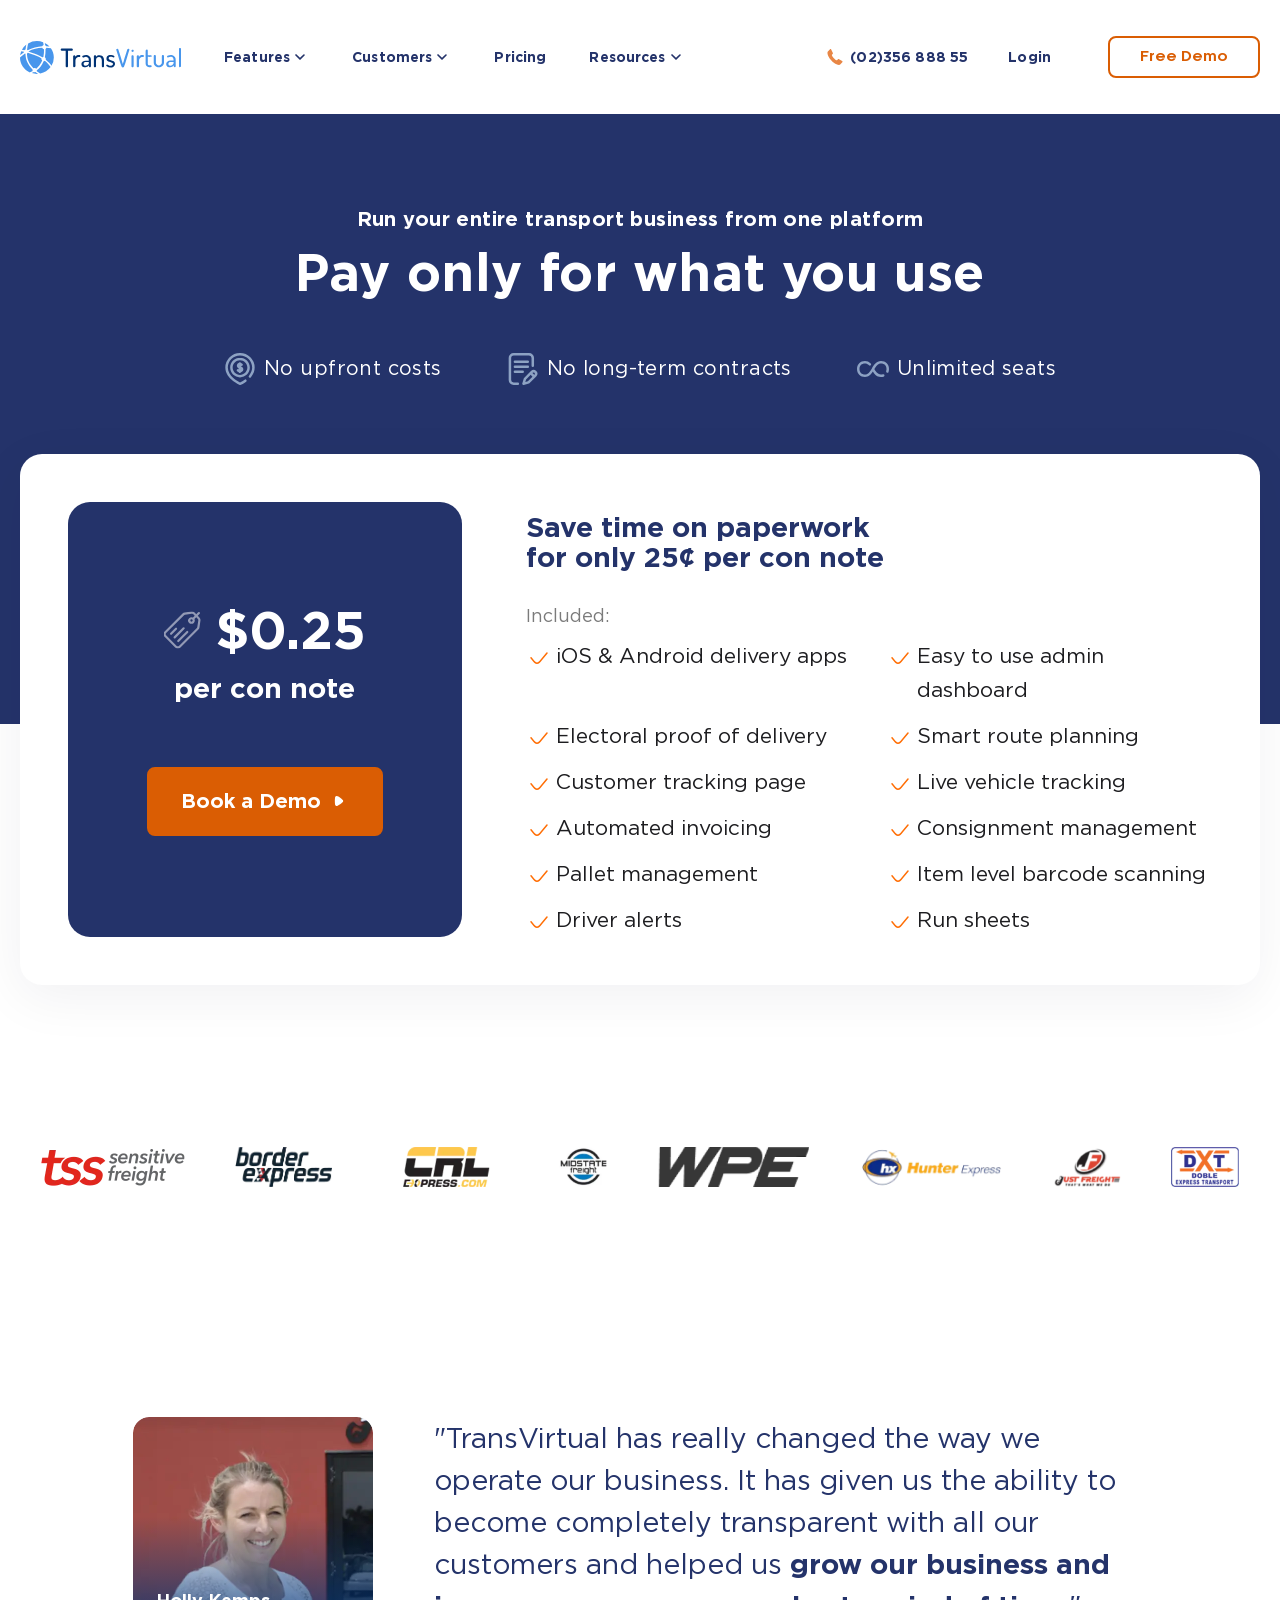
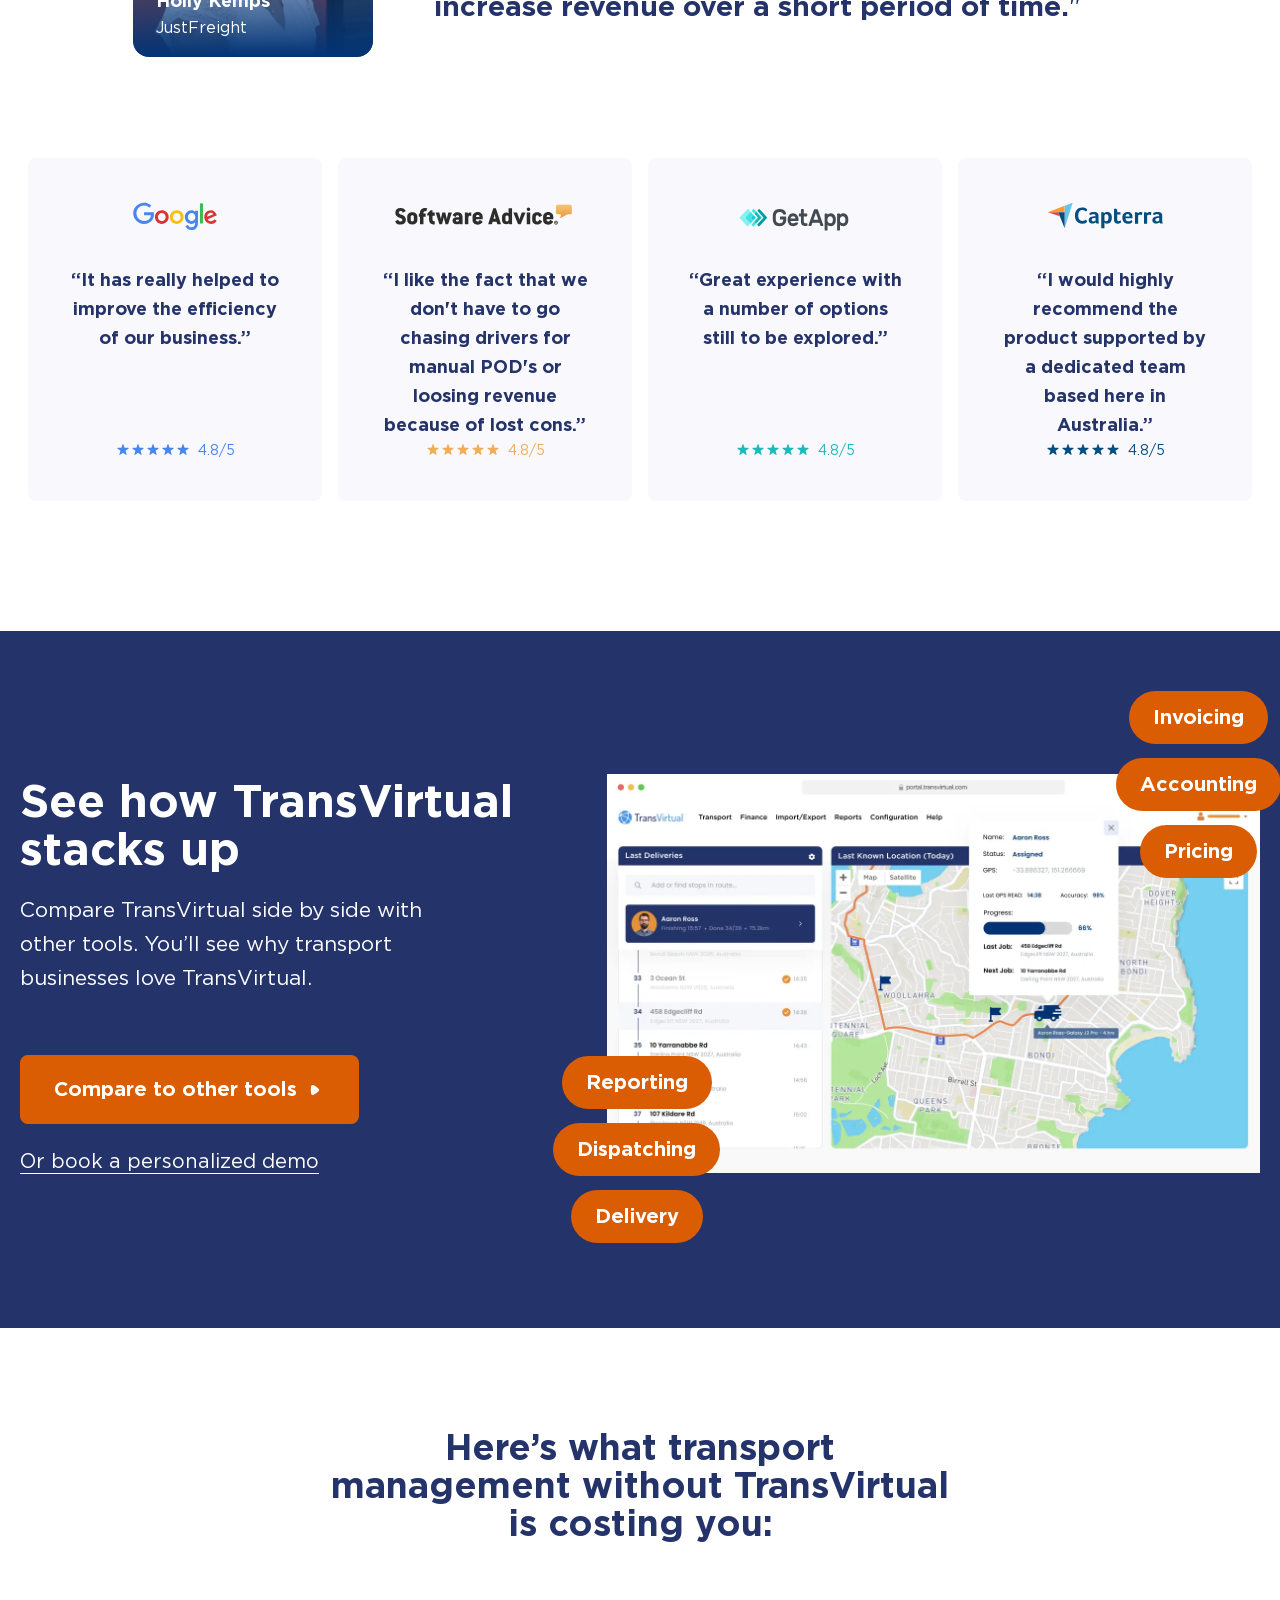
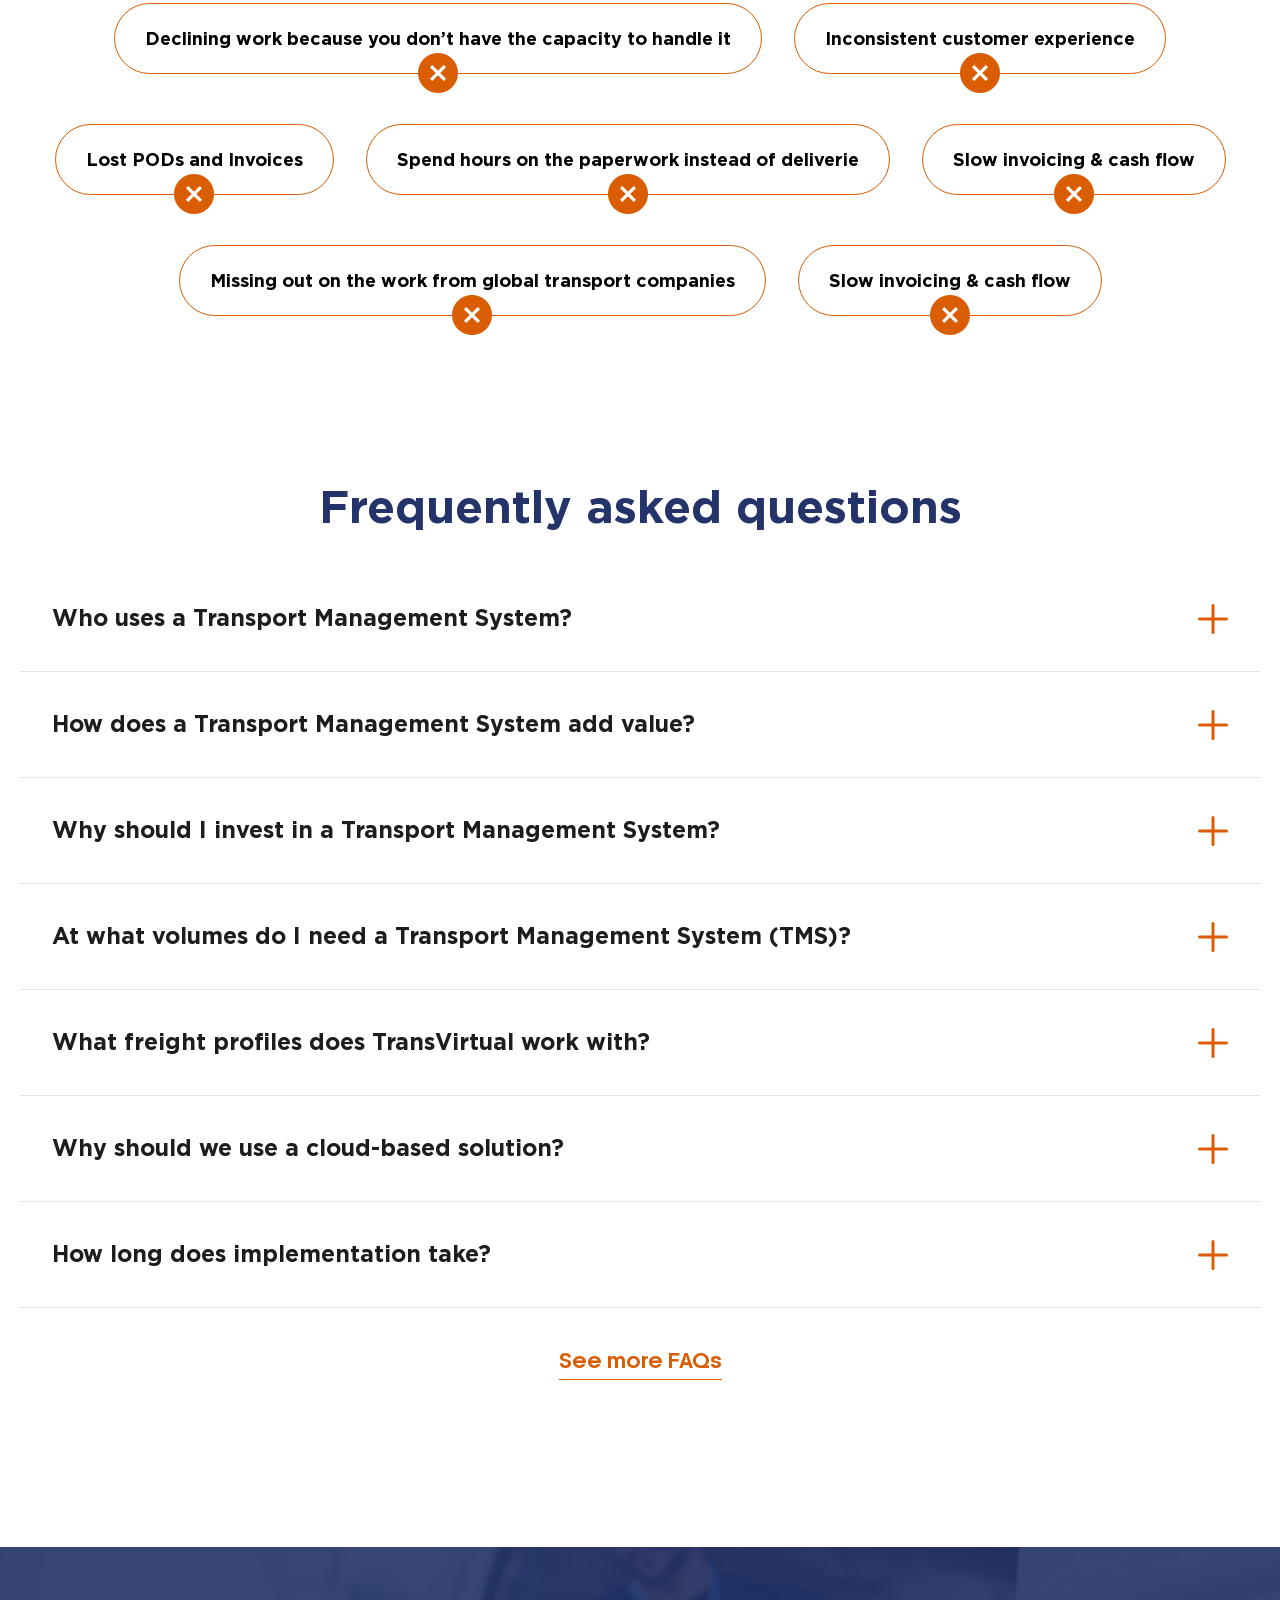
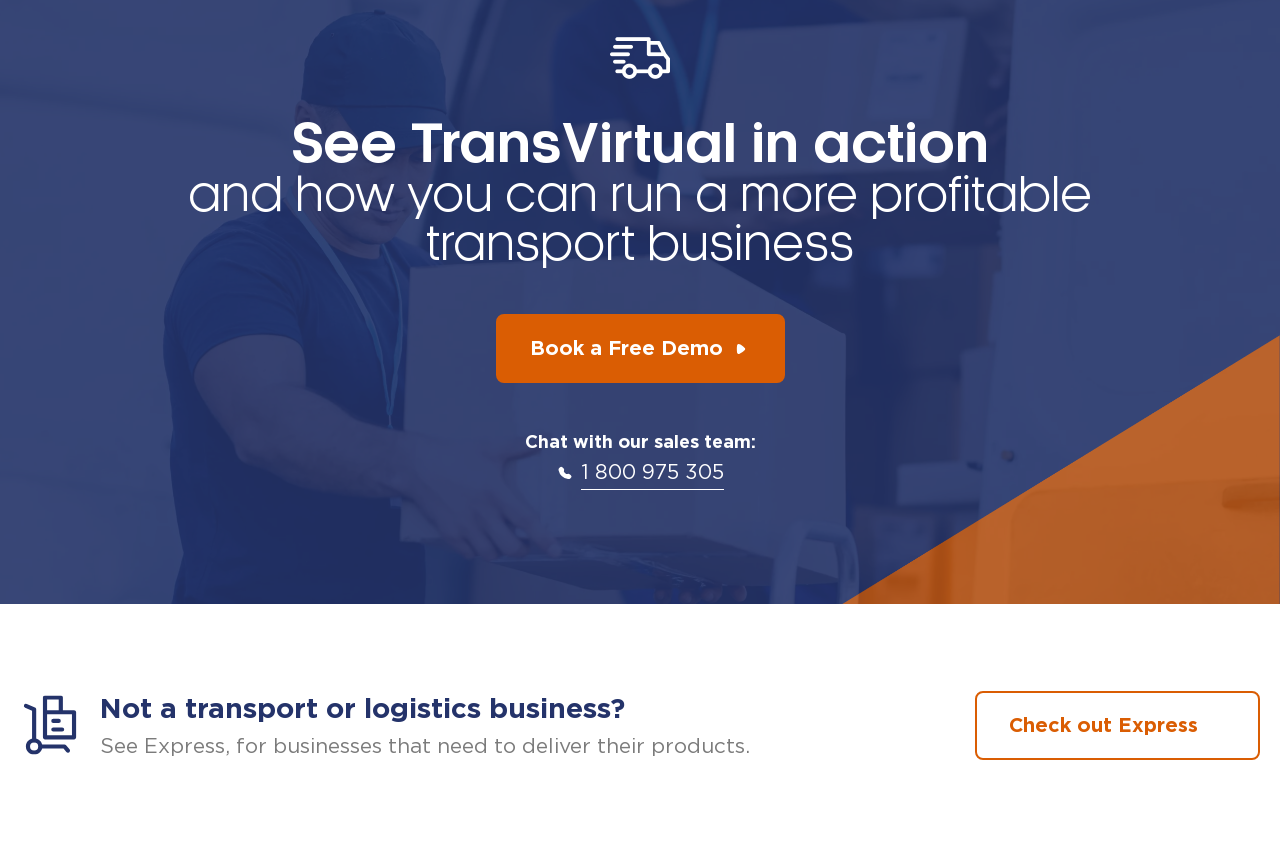
==== commit 6bcc89be: "fix: header, hover btn" ====
--- a/docs/index.html
+++ b/docs/index.html
@@ -385,9 +385,6 @@
               </small>
             </div>
             <a class="btn-cta-v _orange ico-play-mod" href="#">
-              <svg>
-                <use xlink:href="img/icons/icons.svg#play-ico"></use>
-              </svg>
               <span>Book a Demo</span>
             </a>
           </div>
@@ -537,9 +534,6 @@
               Compare TransVirtual side by side with other tools. You’ll see why transport businesses love TransVirtual.
             </p>
             <a class="btn-cta-v _orange ico-play-mod" href="#">
-              <svg>
-                <use xlink:href="img/icons/icons.svg#play-ico"></use>
-              </svg>
               <span>Compare to other tools</span>
             </a>
             <p>
@@ -715,9 +709,6 @@
             and how you can run a more profitable transport business
           </div>
           <a class="btn-cta-v _orange ico-play-mod" href="#">
-            <svg>
-              <use xlink:href="img/icons/icons.svg#play-ico"></use>
-            </svg>
             <span>Book a Free Demo</span>
           </a>
           <div class="book-free__content_bottom">
@@ -744,9 +735,6 @@
             </small>
           </p>
           <a class="btn-cta-v _white ico-play-mod" href="#">
-            <svg>
-              <use xlink:href="img/icons/icons.svg#play-ico"></use>
-            </svg>
             <span>Check out Express</span>
           </a>
         </div>
--- a/docs/css/style.min.css
+++ b/docs/css/style.min.css
@@ -1 +1 @@
-@font-face{font-family:Gotham;font-display:swap;src:url(../fonts/Gotham-Book.woff) format("woff"),url(../fonts/Gotham-Book.woff2) format("woff2");font-weight:400;font-style:normal}@font-face{font-family:Gotham;font-display:swap;src:url(../fonts/Gotham-Bold.woff) format("woff"),url(../fonts/Gotham-Bold.woff2) format("woff2");font-weight:700;font-style:normal}@font-face{font-family:Kamerik;font-display:swap;src:url(../fonts/Kamerik105.woff) format("woff"),url(../fonts/Kamerik105.woff2) format("woff2");font-weight:400;font-style:normal}@font-face{font-family:Kamerik;font-display:swap;src:url(../fonts/Kamerik105Bold.woff) format("woff"),url(../fonts/Kamerik105Bold.woff2) format("woff2");font-weight:700;font-style:normal}*{padding:0;margin:0;border:0}*,:after,:before{-webkit-box-sizing:border-box;box-sizing:border-box}:active,:focus{outline:0}a:active,a:focus{outline:0}aside,footer,header,nav,section{display:block}body,html{height:100%;min-width:320px}body{line-height:1;font-size:14px;font-family:Gotham,sans-serif;-ms-text-size-adjust:100%;-moz-text-size-adjust:100%;-webkit-text-size-adjust:100%}button,input,textarea{font-family:Gotham,sans-serif}input::-ms-clear{display:none}button{cursor:pointer}button::-moz-focus-inner{padding:0;border:0}a,a:visited{text-decoration:none}a:hover{text-decoration:none}ul li{list-style:none}img{vertical-align:top}h1,h2,h3,h4,h5,h6{font-weight:inherit;font-size:inherit}.wrapper{overflow:hidden;min-height:100%}.container{max-width:1312px;padding:0 20px;margin:0 auto;-webkit-box-sizing:content-box;box-sizing:content-box}.container._medium{max-width:1271px}.root{padding:114px 0 0 0}.page{position:relative;z-index:2}.link-style{cursor:pointer;font-size:14px;line-height:14px;letter-spacing:.01em;font-weight:700;color:#24336a;-webkit-transition:.3s;-o-transition:.3s;transition:.3s}.link-style a{color:#24336a;-webkit-transition:.3s;-o-transition:.3s;transition:.3s}.link-style>p{font-size:14px;line-height:14px}.btn-cta{display:inline-block;font-family:Kamerik;font-size:14px;line-height:14px;padding:12px 30px;border-radius:100px;font-weight:700;white-space:nowrap;-webkit-transition:.3s;-o-transition:.3s;transition:.3s}.btn-cta._orange{color:#fff;background-color:#e88645;border:2px solid #e88645}.btn-cta-v{display:inline-block;font-size:20px;line-height:33px;font-weight:700;-webkit-transition:.3s;-o-transition:.3s;transition:.3s;padding:16px 32px;border-radius:8px;white-space:nowrap}.btn-cta-v.ico-play-mod{position:relative;padding:16px 60px 16px 32px}.btn-cta-v.ico-play-mod svg{position:absolute;width:20px;height:20px;fill:#fff;right:32px;top:50%;-webkit-transform:translateY(-50%);-ms-transform:translateY(-50%);transform:translateY(-50%);-webkit-transition:.3s;-o-transition:.3s;transition:.3s}.btn-cta-v._orange{color:#fff;background-color:#da5d03;border:2px solid #da5d03}.btn-cta-v._white{color:#da5d03;background-color:#fff;border:2px solid #da5d03}.btn-cta-v._white.ico-play-mod svg{fill:#da5d03}.header{position:fixed;z-index:100;top:0;left:0;width:100vw;background-color:#fff;-webkit-transition:.5s;-o-transition:.5s;transition:.5s}.header__content{display:-webkit-box;display:-ms-flexbox;display:flex;-webkit-box-align:center;-ms-flex-align:center;align-items:center;padding:18px 0}.header__content_navigation{display:-webkit-box;display:-ms-flexbox;display:flex;-webkit-box-align:center;-ms-flex-align:center;align-items:center;-webkit-box-flex:0;-ms-flex:0 1 100%;flex:0 1 100%;-webkit-box-pack:end;-ms-flex-pack:end;justify-content:flex-end;padding:18px 0 0 0;-webkit-transition:.5s;-o-transition:.5s;transition:.5s}.header__content_navigation .navigation__list{display:-webkit-box;display:-ms-flexbox;display:flex}.header__content_navigation .navigation__list_link{margin:0 0 0 64px;padding:14px 0 32px}.header__content_navigation .navigation__list_link.submenu-item-trigger{position:relative;padding:14px 19px 32px 0}.header__content_navigation .navigation__list_link.submenu-item-trigger svg{position:absolute;top:calc(50% - 9px);-webkit-transform:translateY(-50%);-ms-transform:translateY(-50%);transform:translateY(-50%);right:1px;width:16px;height:16px;fill:#24336a;-webkit-transition:.3s;-o-transition:.3s;transition:.3s}.header__content_navigation .navigation__list_link .dropdown-menu{opacity:0;pointer-events:none;position:absolute;top:59px;left:-15px;display:-webkit-box;display:-ms-flexbox;display:flex;background-color:#fbfdff;border-radius:10px;-webkit-box-shadow:11px 1px 49px rgba(0,0,0,.1);box-shadow:11px 1px 49px rgba(0,0,0,.1);-webkit-transition:.3s;-o-transition:.3s;transition:.3s}.header__content_navigation .navigation__list_link .dropdown-menu:before{content:"";position:absolute;top:-13px;left:14px;border-style:solid;border-width:0 20px 30px 20px;border-color:transparent transparent #fbfdff transparent}.header__content_navigation .navigation__list_link .dropdown-menu li{font-family:Kamerik;font-size:14px;line-height:14px;font-weight:700;color:#24336a;-webkit-transition:.3s;-o-transition:.3s;transition:.3s}.header__content_navigation .navigation__list_link .dropdown-menu li a{color:#24336a;-webkit-transition:.3s;-o-transition:.3s;transition:.3s}.header__content_navigation .navigation__list_link .dropdown-menu>li{padding:39px;width:327px}.header__content_navigation .navigation__list_link .dropdown-menu>li:first-child li{margin:0 0 24px 0}.header__content_navigation .navigation__list_link .dropdown-menu>li:first-child li:last-child{margin:0}.header__content_navigation .navigation__list_link .dropdown-menu>li:first-child li>a{display:-webkit-box;display:-ms-flexbox;display:flex;-webkit-box-align:center;-ms-flex-align:center;align-items:center;font-size:14px;line-height:14px;font-weight:700}.header__content_navigation .navigation__list_link .dropdown-menu>li:first-child li>a span{width:32px;height:32px;margin:0 12px 0 0}.header__content_navigation .navigation__list_link .dropdown-menu>li:first-child li>a span img{width:100%;height:100%;-o-object-fit:contain;object-fit:contain}.header__content_navigation .navigation__list_link .dropdown-menu>li:first-child li>a p{font-size:14px;line-height:14px;font-weight:700}.header__content_navigation .navigation__list_link .dropdown-menu>li:first-child li>a p small{display:block;text-transform:capitalize;margin:8px 0 0 0;font-size:12px;line-height:14px;font-weight:400}.header__content_navigation .navigation__list_link .dropdown-menu>li:nth-child(2){background-color:#f6fafe;width:257px}.header__content_navigation .navigation__list_link .dropdown-menu>li:nth-child(2) li{margin:0 0 20px 0;font-weight:400}.header__content_navigation .navigation__list_link .dropdown-menu>li:nth-child(2) li:last-child{margin:0}.header__content_navigation .navigation__list_link .dropdown-menu>li:nth-child(2)>a{display:inline-block;color:#a6b9ce;font-size:14px;line-height:21px;font-weight:400;margin:24px 0 0 0;border-bottom:1px solid #a6b9ce;-webkit-transition:.3s;-o-transition:.3s;transition:.3s}.header__content_navigation .navigation__list_link .dropdown-menu>li:nth-child(2) strong{display:block;text-transform:uppercase;font-size:12px;line-height:12px;font-weight:700;color:#e88645;margin:3px 0 16px}.header__content_navigation .navigation__cta{display:-webkit-box;display:-ms-flexbox;display:flex;margin:0 0 0 23px}.header__content_navigation .navigation__cta_link{position:relative;padding:14px 40px 32px}.header__content_navigation .navigation__cta_link.ico-svg{padding:14px 40px 32px 23px;margin:0 0 0 40px}.header__content_navigation .navigation__cta_link.ico-svg:after{content:"";position:absolute;top:calc(50% - 9px);left:0;-webkit-transform:translateY(-50%);-ms-transform:translateY(-50%);transform:translateY(-50%);width:16px;height:16px;background-size:16px 16px;background-repeat:no-repeat;background-position:center;background-image:url(../img/phone.svg)}.header__content_navigation .navigation__cta_link:before{content:"";position:absolute;right:0;top:calc(50% - 9px);width:1px;-webkit-transform:translateY(-50%);-ms-transform:translateY(-50%);transform:translateY(-50%);height:17px;background-color:#e3e3e3}.header__content_navigation .navigation__cta_link span{display:none;font-size:16px;line-height:16px;font-weight:400}.header__content_navigation .navigation__cta .btn-cta{-ms-flex-item-align:start;align-self:flex-start;margin:0 0 0 37px}.header__content_navigation .navigation__cta .btn-cta span:nth-child(2){display:none}.header__content_burger{display:none;position:relative;padding:13px 10px;width:20px;height:14px;-webkit-box-sizing:content-box;box-sizing:content-box;border-radius:50%;background-color:#e88645}.header__content_burger span{position:absolute;width:20px;height:2px;background-color:#fff;left:10px;border-radius:1px;-webkit-transition:.5s;-o-transition:.5s;transition:.5s}.header__content_burger span:nth-child(1){top:13px}.header__content_burger span:nth-child(2){left:16px;width:13px;top:50%;-webkit-transform:translateY(-50%);-ms-transform:translateY(-50%);transform:translateY(-50%)}.header__content_burger span:nth-child(3){top:initial;bottom:13px}.header__content_logo{-webkit-box-flex:0;-ms-flex:0 0 161px;flex:0 0 161px;height:33px}.header__content_logo img{width:100%;height:100%;-o-object-fit:contain;object-fit:contain}h1,h2,h3,h4,h5,h6,h7{font-weight:700;color:#24336a}h1{font-size:52px;line-height:52px}h2{font-size:46px;line-height:48px}h3{font-size:36px;line-height:38px}p{font-size:28px;line-height:42px}p strong{font-weight:700}.hero-block{position:relative;margin:0 0 92px 0}.hero-block:before{content:"";position:absolute;top:0;left:0;width:100%;height:70%;background-color:#24336a}.hero-block .container{position:relative;z-index:2}.hero-block__top-content{color:#fff;text-align:center;padding:89px 0 69px 0;letter-spacing:.03em}.hero-block__top-content h1{color:#fff;margin:10px 0 0 0}.hero-block__top-content p{font-size:20px;line-height:33px}.hero-block__top-content p strong{font-weight:700}.hero-block__top-content ul{display:-webkit-box;display:-ms-flexbox;display:flex;-webkit-box-pack:justify;-ms-flex-pack:justify;justify-content:space-between;max-width:832px;margin:54px auto 0}.hero-block__top-content ul li{display:-webkit-box;display:-ms-flexbox;display:flex;-webkit-box-align:center;-ms-flex-align:center;align-items:center;font-size:21px;line-height:32px}.hero-block__top-content ul li span{width:32px;height:32px;margin:0 8px 0 0}.hero-block__top-content ul li span img{width:100%;height:100%;-o-object-fit:contain;object-fit:contain}.hero-block__bottom-content{width:100%;background-color:#fff;padding:48px;-webkit-box-shadow:-2px 13px 53px rgba(12,25,58,.06);box-shadow:-2px 13px 53px rgba(12,25,58,.06);border-radius:22px;display:-webkit-box;display:-ms-flexbox;display:flex}.hero-block__bottom-content .bottom-content__pricing{display:-webkit-box;display:-ms-flexbox;display:flex;-webkit-box-orient:vertical;-webkit-box-direction:normal;-ms-flex-direction:column;flex-direction:column;-webkit-box-align:center;-ms-flex-align:center;align-items:center;-webkit-box-pack:center;-ms-flex-pack:center;justify-content:center;color:#fff;background-color:#24336a;padding:50px;border-radius:22px;text-align:center;width:443px;min-height:412px}.hero-block__bottom-content .bottom-content__pricing-top{display:-webkit-box;display:-ms-flexbox;display:flex;-webkit-box-pack:center;-ms-flex-pack:center;justify-content:center;-webkit-box-align:center;-ms-flex-align:center;align-items:center;margin:0 0 17px 0}.hero-block__bottom-content .bottom-content__pricing-top span{width:38px;height:38px;margin:0 13px 0 0}.hero-block__bottom-content .bottom-content__pricing-top span img{width:100%;height:100%;-o-object-fit:contain;object-fit:contain}.hero-block__bottom-content .bottom-content__pricing-top strong{font-size:52px;line-height:52px;font-weight:700}.hero-block__bottom-content .bottom-content__pricing-bottom{margin:0 0 64px 0}.hero-block__bottom-content .bottom-content__pricing-bottom small{font-size:28px;line-height:30px;font-weight:700}.hero-block__bottom-content .bottom-content__list{-webkit-box-flex:0;-ms-flex:0 1 70%;flex:0 1 70%;margin:0 0 0 64px}.hero-block__bottom-content .bottom-content__list p{font-size:28px;line-height:30px;font-weight:700;color:#24336a;margin:10px 0 32px 0;max-width:391px}.hero-block__bottom-content .bottom-content__list small{display:block;font-size:18px;line-height:23px;color:#7b7b7b;margin:0 0 12px 0}.hero-block__bottom-content .bottom-content__list ul{display:-webkit-box;display:-ms-flexbox;display:flex;-ms-flex-wrap:wrap;flex-wrap:wrap;margin:-6px -18px}.hero-block__bottom-content .bottom-content__list ul li{position:relative;width:calc((100% - 72px)/ 2);font-size:21px;line-height:34px;color:#1d1d20;padding:0 0 0 30px;margin:6px 18px}.hero-block__bottom-content .bottom-content__list ul li:before{content:"";position:absolute;top:7px;left:1px;width:24px;height:24px;background-image:url(../img/pricing/tick.svg);background-repeat:no-repeat;background-position:center;background-size:24px 24px}.logos-list{margin:92px 0 80px 0}.logos-list ul{display:-webkit-box;display:-ms-flexbox;display:flex;-webkit-box-pack:center;-ms-flex-pack:center;justify-content:center;-ms-flex-wrap:wrap;flex-wrap:wrap;margin:-25px;padding:70px 0}.logos-list ul li{height:40px;width:auto;margin:25px}.logos-list ul li img{width:100%;height:100%;-o-object-fit:contain;object-fit:contain}.reviews{margin:80px 0 122px}.reviews__comment{display:-webkit-box;display:-ms-flexbox;display:flex;max-width:1014px;margin:0 auto;padding:80px 0 0 0}.reviews__comment span{position:relative;-webkit-box-flex:0;-ms-flex:0 0 240px;flex:0 0 240px;height:240px;border-radius:16px;overflow:hidden;color:#fff}.reviews__comment span:before{content:"";position:absolute;top:0;left:0;width:100%;height:100%;background:-o-linear-gradient(270.19deg,rgba(1,51,117,0) 41.32%,#013375 99.84%);background:linear-gradient(179.81deg,rgba(1,51,117,0) 41.32%,#013375 99.84%)}.reviews__comment span img{border-radius:16px;width:100%;height:100%;-o-object-fit:cover;object-fit:cover}.reviews__comment span p{position:absolute;font-size:16px;line-height:26px;bottom:16px;left:23px}.reviews__comment span strong{position:absolute;bottom:42px;left:23px;font-size:18px;line-height:29px;font-weight:700}.reviews__comment>p{margin:0 0 0 61px;color:#24336a;font-size:28px;line-height:42px}.reviews__comment>p strong{font-weight:700}.reviews__cards{margin:93px 0 0 0;display:-webkit-box;display:-ms-flexbox;display:flex;-ms-flex-wrap:wrap;flex-wrap:wrap}.reviews__cards li{display:-webkit-inline-box;display:-ms-inline-flexbox;display:inline-flex;-webkit-box-orient:vertical;-webkit-box-direction:normal;-ms-flex-direction:column;flex-direction:column;-webkit-box-align:center;-ms-flex-align:center;align-items:center;width:calc((100% - 64px)/ 4);margin:8px;border-radius:8px;background:#f9f8fc;padding:36px 40px 40px;min-height:327px}.reviews__cards li.blue span strong{background-image:url(../img/pricing/stars/stars_blue.svg)}.reviews__cards li.blue span small{color:#4885ed}.reviews__cards li.yellow span strong{background-image:url(../img/pricing/stars/stars_yellow.svg)}.reviews__cards li.yellow span small{color:#f0ad57}.reviews__cards li.green span strong{background-image:url(../img/pricing/stars/stars_green.svg)}.reviews__cards li.green span small{color:#1abab8}.reviews__cards li.blue-d span strong{background-image:url(../img/pricing/stars/stars_blue-d.svg)}.reviews__cards li.blue-d span small{color:#044d80}.reviews__cards li img{height:45px;-ms-flex-item-align:center;align-self:center}.reviews__cards li span{margin:auto 0 0 0;display:-webkit-box;display:-ms-flexbox;display:flex;-webkit-box-align:center;-ms-flex-align:center;align-items:center}.reviews__cards li span strong{background-size:74px 14px;background-position:center;background-repeat:no-repeat;width:74px;height:14px}.reviews__cards li span small{margin:0 0 0 8px;font-size:14px;line-height:22px}.reviews__cards li>p{margin:26px 0 0 0;text-align:center;font-size:18px;line-height:29px;color:#24336a}.reviews__cards li>p strong{font-weight:700}.reviews__hand{display:none}.stack-up{margin:122px 0 100px;padding:138px 0 150px;background:#24336a}.stack-up__content{display:-webkit-box;display:-ms-flexbox;display:flex}.stack-up__content-text{color:#fff;-webkit-box-flex:0;-ms-flex:0 1 45%;flex:0 1 45%;margin:0 53px 0 0}.stack-up__content-text h2{color:#fff;margin:8px 0 20px 0}.stack-up__content-text .btn-cta-v{margin:60px 0 20px}.stack-up__content-text p{max-width:413px;font-size:21px;line-height:34px}.stack-up__content-text p a{font-size:20px;line-height:33px;color:#fff;border-bottom:1px solid #fff}.stack-up__content-map{position:relative;-webkit-box-flex:0;-ms-flex:0 1 55%;flex:0 1 55%;border-radius:3px}.stack-up__content-map img{border-radius:3px;width:100%;height:100%;-o-object-fit:contain;object-fit:contain}.stack-up__content-map p{position:absolute;display:-webkit-box;display:-ms-flexbox;display:flex;-webkit-box-orient:vertical;-webkit-box-direction:normal;-ms-flex-direction:column;flex-direction:column}.stack-up__content-map p span{-ms-flex-item-align:center;align-self:center;font-size:20px;line-height:33px;font-weight:700;color:#fff;padding:10px 24px;border-radius:60px;background:#da5d03;margin:0 0 14px 0}.stack-up__content-map p span:last-child{margin:0}.stack-up__content-map p:nth-of-type(1){top:-78px;right:-21px}.stack-up__content-map p:nth-of-type(2){bottom:-65px;left:-54px}.management{margin:100px 0}.management h3{text-align:center;max-width:630px;margin:0 auto}.management ul{margin:36px -16px -25px;display:-webkit-inline-box;display:-ms-inline-flexbox;display:inline-flex;-ms-flex-wrap:wrap;flex-wrap:wrap;-webkit-box-pack:center;-ms-flex-pack:center;justify-content:center}.management ul li{position:relative;font-size:18px;line-height:29px;font-weight:700;padding:20px 30px;border-radius:48px;border:1px solid #da5d03;margin:25px 16px}.management ul li:before{content:"";position:absolute;bottom:0;-webkit-transform:translateY(50%) translateX(-50%);-ms-transform:translateY(50%) translateX(-50%);transform:translateY(50%) translateX(-50%);left:50%;width:40px;height:40px;background-image:url(../img/pricing/cross.png);background-size:40px 40px;background-repeat:no-repeat;background-position:center}.questions{margin:167px 0}.questions h2{text-align:center;margin:0 0 35px 0}.questions__list .submenu-questions.open span:after,.questions__list .submenu-questions.open span:before{-webkit-transform:translateX(-50%) translateY(-50%) rotate(90deg);-ms-transform:translateX(-50%) translateY(-50%) rotate(90deg);transform:translateX(-50%) translateY(-50%) rotate(90deg)}.questions__list .submenu-questions p{cursor:pointer;position:relative;font-size:23px;line-height:37px;font-weight:700;padding:34px 70px 34px 32px;color:#1d1d20;border-bottom:1px solid #e3e3e3}.questions__list .submenu-questions p span{position:absolute;top:50%;-webkit-transform:translateY(-50%);-ms-transform:translateY(-50%);transform:translateY(-50%);right:32px;width:30px;height:30px}.questions__list .submenu-questions p span:after,.questions__list .submenu-questions p span:before{content:"";position:absolute;width:30px;height:3px;border-radius:8px;background:#da5d03;top:50%;left:50%;-webkit-transform:translateX(-50%) translateY(-50%);-ms-transform:translateX(-50%) translateY(-50%);transform:translateX(-50%) translateY(-50%);-webkit-transition:.5s;-o-transition:.5s;transition:.5s}.questions__list .submenu-questions p span:after{content:"";height:30px;width:3px}.questions__list .submenu-questions ul{max-height:0;overflow:hidden;-webkit-transition:.5s;-o-transition:.5s;transition:.5s}.questions__list .submenu-questions ul li{color:#1d1d20;padding:30px 0 30px 30px;font-size:18px;line-height:24px;font-weight:400}.questions__see{margin:38px 0 0 0;display:-webkit-box;display:-ms-flexbox;display:flex;-webkit-box-pack:center;-ms-flex-pack:center;justify-content:center}.questions__see a,.questions__see p{font-family:Kamerik;cursor:pointer;font-size:20px;line-height:33px;font-weight:700;color:#da5d03;text-align:center;border-bottom:1px solid #da5d03}.check-out{margin:83px 0}.check-out__content{position:relative;display:-webkit-box;display:-ms-flexbox;display:flex;-webkit-box-align:center;-ms-flex-align:center;align-items:center;-webkit-box-pack:justify;-ms-flex-pack:justify;justify-content:space-between;padding:0 0 0 80px}.check-out__content:before{content:"";position:absolute;left:0;top:50%;-webkit-transform:translateY(-50%);-ms-transform:translateY(-50%);transform:translateY(-50%);width:60px;height:60px;background-image:url(../img/pricing/trolley.svg);background-size:60px 60px;background-repeat:no-repeat;background-position:center}.check-out__content p{display:-webkit-box;display:-ms-flexbox;display:flex;-webkit-box-orient:vertical;-webkit-box-direction:normal;-ms-flex-direction:column;flex-direction:column;margin:0 20px 0 0}.check-out__content p strong{font-size:28px;line-height:42px;font-weight:700;color:#24336a}.check-out__content p small{font-size:21px;line-height:34px;color:#7b7b7b}.check-out__content .btn-cta-v{-ms-flex-item-align:center;align-self:center}.book-free .container{max-width:100%}.book-free__content{position:relative;padding:81px 20px 114px;display:-webkit-box;display:-ms-flexbox;display:flex;-webkit-box-orient:vertical;-webkit-box-direction:normal;-ms-flex-direction:column;flex-direction:column;margin:0 -20px}.book-free__content:before{content:"";position:absolute;z-index:2;top:0;right:0;width:100%;opacity:.9;height:100%;background-image:url(../img/pricing/frame.png);background-repeat:no-repeat;background-position:bottom right;background-size:cover}.book-free__content_top{position:relative;z-index:2;color:#fff;font-family:Kamerik;font-size:46px;line-height:49px;max-width:914px;margin:0 auto 43px;text-align:center;padding:92px 0 0 0}.book-free__content_top:before{content:"";position:absolute;z-index:2;top:0;right:50%;-webkit-transform:translateX(50%);-ms-transform:translateX(50%);transform:translateX(50%);width:60px;height:60px;background-image:url(../img/pricing/car.png);background-repeat:no-repeat;background-position:center;background-size:60px 60px}.book-free__content_top strong{font-size:52px;line-height:52px;font-weight:700}.book-free__content_bottom{position:relative;z-index:2;display:-webkit-inline-box;display:-ms-inline-flexbox;display:inline-flex;-webkit-box-orient:vertical;-webkit-box-direction:normal;-ms-flex-direction:column;flex-direction:column;-webkit-box-align:center;-ms-flex-align:center;align-items:center;margin:44px 0 0 0}.book-free__content_bottom span{color:#fff;font-size:18px;line-height:29px;font-weight:700}.book-free__content_bottom a{position:relative;margin:0 0 0 24px;-ms-flex-item-align:center;align-self:center;color:#fff;font-size:20px;line-height:33px;border-bottom:1px solid #fff}.book-free__content_bottom a:before{content:"";position:absolute;top:50%;-webkit-transform:translateY(-50%);-ms-transform:translateY(-50%);transform:translateY(-50%);left:-24px;width:16px;height:16px;background-image:url(../img/pricing/call.svg);background-repeat:no-repeat;background-position:center;background-size:16px 16px}.book-free__content img{position:absolute;top:0;right:0;width:100%;height:100%;-o-object-fit:cover;object-fit:cover}.book-free__content .btn-cta-v{position:relative;z-index:2;-ms-flex-item-align:center;align-self:center}@media (min-width:1200px){.link-style:hover{color:#e88645}.link-style:hover a{color:#e88645}.link-style:hover.submenu svg{fill:#e88645}.btn-cta._orange:hover{color:#e88645;background-color:#fff}.btn-cta-v._orange:hover{color:#da5d03;background-color:#fff}.btn-cta-v._orange:hover.ico-play-mod svg{fill:#da5d03}.btn-cta-v._white:hover{color:#fff;background-color:#da5d03}.btn-cta-v._white:hover.ico-play-mod svg{fill:#fff}.header.hide{background-color:#f6fafe;-webkit-box-shadow:0 1px 25px rgba(0,51,117,.1);box-shadow:0 1px 25px rgba(0,51,117,.1)}.header__content_navigation .navigation__list_link.submenu-item-trigger:hover svg{fill:#e88645}.header__content_navigation .navigation__list_link.submenu-item-trigger:hover .dropdown-menu{opacity:1;pointer-events:initial}.header__content_navigation .navigation__list_link .dropdown-menu li li:hover{color:#e88645}.header__content_navigation .navigation__list_link .dropdown-menu li li:hover a{color:#e88645}.header__content_navigation .navigation__list_link .dropdown-menu>li:nth-child(2)>a:hover{opacity:.5;border-bottom:1px solid rgba(166,185,206,.5)}}@media (max-width:1439px){.header__content_navigation .navigation__list_link{margin:0 0 0 43px}.header__content_navigation .navigation__cta_link{padding:14px 20px 32px}.header__content_navigation .navigation__cta_link.ico-svg{margin:0 0 0 20px;padding:14px 20px 32px 23px}}@media (max-width:1199px){.root{padding:84px 0 0 0}.header.active .header__content_navigation{-webkit-transform:initial;-ms-transform:initial;transform:initial}.header.active .header__content_burger span:nth-child(1){top:50%;-webkit-transform:translateY(-50%) rotate(-45deg);-ms-transform:translateY(-50%) rotate(-45deg);transform:translateY(-50%) rotate(-45deg)}.header.active .header__content_burger span:nth-child(2){left:-10px;opacity:0}.header.active .header__content_burger span:nth-child(3){bottom:50%;-webkit-transform:translateY(50%) rotate(45deg);-ms-transform:translateY(50%) rotate(45deg);transform:translateY(50%) rotate(45deg)}.header .link-style{font-size:28px;line-height:36px}.header .link-style>p{font-size:28px;line-height:36px}.header__content{-webkit-box-pack:justify;-ms-flex-pack:justify;justify-content:space-between;padding:22px 0;position:relative}.header__content:before{content:"";position:fixed;top:0;left:0;width:100vw;height:84px;background-color:#f6fafe;-webkit-box-shadow:0 1px 25px rgba(0,51,117,.1);box-shadow:0 1px 25px rgba(0,51,117,.1);z-index:2}.header__content_burger{display:block;z-index:3}.header__content_logo{position:relative;z-index:3;-webkit-box-flex:0;-ms-flex:0 0 144px;flex:0 0 144px;height:29px}.header__content_navigation{position:fixed;top:0;left:0;width:100%;height:100vh;-webkit-box-orient:vertical;-webkit-box-direction:normal;-ms-flex-direction:column;flex-direction:column;-webkit-box-pack:initial;-ms-flex-pack:initial;justify-content:initial;padding:128px 24px 128px;-webkit-box-flex:initial;-ms-flex:initial;flex:initial;max-height:100%;overflow-y:auto;background-color:#f6fafe;-webkit-transform:translateY(-100vh);-ms-transform:translateY(-100vh);transform:translateY(-100vh)}.header__content_navigation .navigation__list{width:100%;-webkit-box-orient:vertical;-webkit-box-direction:normal;-ms-flex-direction:column;flex-direction:column;margin:0 0 8px 0}.header__content_navigation .navigation__list_link{margin:0 0 24px 0;padding:0}.header__content_navigation .navigation__list_link>a{display:block;padding:0 24px 0 0}.header__content_navigation .navigation__list_link.submenu-item-trigger{padding:0}.header__content_navigation .navigation__list_link.submenu-item-trigger svg{top:17px;width:24px;height:24px;-webkit-transition:.5s;-o-transition:.5s;transition:.5s}.header__content_navigation .navigation__list_link.submenu-item-trigger.open svg{-webkit-transform:translateY(-50%) rotateX(180deg);transform:translateY(-50%) rotateX(180deg)}.header__content_navigation .navigation__list_link.submenu-item-trigger .dropdown-menu{position:static;opacity:1;pointer-events:initial;background-color:#f6fafe;-webkit-box-shadow:initial;box-shadow:initial;-webkit-box-orient:vertical;-webkit-box-direction:normal;-ms-flex-direction:column;flex-direction:column;max-height:0;overflow:hidden;border-radius:initial;-webkit-transition:.5s;-o-transition:.5s;transition:.5s}.header__content_navigation .navigation__list_link.submenu-item-trigger .dropdown-menu>li{width:100%;padding:16px 0 0 0}.header__content_navigation .navigation__list_link.submenu-item-trigger .dropdown-menu>li:first-child li a p small{display:none}.header__content_navigation .navigation__list_link.submenu-item-trigger .dropdown-menu>li:nth-child(2){width:100%}.header__content_navigation .navigation__list_link.submenu-item-trigger .dropdown-menu:before{display:none}.header__content_navigation .navigation__cta{width:100%;-webkit-box-orient:vertical;-webkit-box-direction:normal;-ms-flex-direction:column;flex-direction:column;margin:0}.header__content_navigation .navigation__cta_link{padding:0}.header__content_navigation .navigation__cta_link:first-child{-webkit-box-ordinal-group:4;-ms-flex-order:3;order:3;margin:8px 0 0 0;text-align:center}.header__content_navigation .navigation__cta_link:first-child:before{display:none}.header__content_navigation .navigation__cta_link:first-child span{display:inline-block}.header__content_navigation .navigation__cta_link:first-child a{font-size:16px;line-height:16px;color:#e88645;border-bottom:1px solid #e88645}.header__content_navigation .navigation__cta_link.ico-svg{border-top:1px solid #e3e3e3;border-bottom:1px solid #e3e3e3;padding:32px 0 32px 30px;margin:0 0 28px 0}.header__content_navigation .navigation__cta_link.ico-svg:after{width:24px;height:24px;background-size:24px 24px;top:50%}.header__content_navigation .navigation__cta_link.ico-svg:before{display:none}.header__content_navigation .navigation__cta .btn-cta{margin:0;padding:22px 102px;-ms-flex-item-align:center;align-self:center}.header__content_navigation .navigation__cta .btn-cta span{display:none}.header__content_navigation .navigation__cta .btn-cta span:nth-child(2){display:block}.reviews__cards li{width:calc((100% - 32px)/ 2)}}@media (max-width:1023px){.hero-block__top-content ul{-webkit-box-orient:vertical;-webkit-box-direction:normal;-ms-flex-direction:column;flex-direction:column;-webkit-box-align:center;-ms-flex-align:center;align-items:center}.hero-block__top-content ul li{margin:0 0 14px 0}.hero-block__top-content ul li:last-child{margin:0}.hero-block__bottom-content{-webkit-box-orient:vertical;-webkit-box-direction:normal;-ms-flex-direction:column;flex-direction:column}.hero-block__bottom-content .bottom-content__pricing{width:100%;margin:0 0 58px 0}.hero-block__bottom-content .bottom-content__list{margin:0;-webkit-box-flex:initial;-ms-flex:initial;flex:initial}.stack-up{margin:60px 0;padding:75px 0 65px}.stack-up__content{-webkit-box-orient:vertical;-webkit-box-direction:normal;-ms-flex-direction:column;flex-direction:column}.stack-up__content-map{-webkit-box-ordinal-group:2;-ms-flex-order:1;order:1;-webkit-box-flex:initial;-ms-flex:initial;flex:initial}.stack-up__content-map p:nth-of-type(1){top:-21px;right:-5px}.stack-up__content-map p:nth-of-type(2){left:-5px;bottom:-21px}.stack-up__content-text{text-align:center;-webkit-box-ordinal-group:3;-ms-flex-order:2;order:2;-webkit-box-flex:initial;-ms-flex:initial;flex:initial;margin:36px 0 0 0}.stack-up__content-text p{max-width:initial}.questions__list .submenu-questions p{padding:24px 70px 24px 0;font-size:20px;line-height:33px}.questions__list .submenu-questions p span{right:0}.questions__list .submenu-questions ul li{padding:24px 24px 24px 0}.check-out{margin:50px 0}.check-out__content{padding:80px 0 0 0;-webkit-box-orient:vertical;-webkit-box-direction:normal;-ms-flex-direction:column;flex-direction:column}.check-out__content:before{top:0;left:50%;-webkit-transform:translateX(-50%);-ms-transform:translateX(-50%);transform:translateX(-50%)}.check-out__content p{text-align:center;margin:0 0 24px 0}}@media (max-width:767px){h1{font-size:36px;line-height:38px}h2{font-size:36px;line-height:38px}h3{font-size:28px;line-height:30px}.hero-block__top-content{padding:62px 0 45px 0}.hero-block__top-content p{font-size:16px;line-height:26px}.hero-block__top-content ul{margin:40px auto 0}.hero-block__top-content ul li{font-size:16px;line-height:26px}.hero-block__bottom-content{padding:16px 16px 32px}.hero-block__bottom-content .bottom-content__list ul li{font-size:16px;line-height:26px;width:100%}.hero-block__bottom-content .bottom-content__list ul li:before{top:1px}.hero-block__bottom-content .bottom-content__list p{font-size:20px;line-height:33px;max-width:100%;margin:0 0 24px 0}.hero-block__bottom-content .bottom-content__pricing{padding:34px 24px;min-height:initial}.hero-block__bottom-content .bottom-content__pricing-top strong{font-size:46px;line-height:49px}.logos-list{margin:100px 0 60px}.logos-list ul{padding:0}.logos-list ul li{height:30px}.reviews{margin:60px 0}.reviews__comment{padding:60px 0 0 0;-webkit-box-orient:vertical;-webkit-box-direction:normal;-ms-flex-direction:column;flex-direction:column}.reviews__comment span{-webkit-box-flex:initial;-ms-flex:initial;flex:initial;width:240px;margin:0 auto}.reviews__comment span strong{left:50%;-webkit-transform:translateX(-50%);-ms-transform:translateX(-50%);transform:translateX(-50%)}.reviews__comment span p{left:50%;-webkit-transform:translateX(-50%);-ms-transform:translateX(-50%);transform:translateX(-50%)}.reviews__comment>p{margin:40px 0 0 0;font-size:21px;line-height:33px;text-align:center}.reviews__cards{-ms-flex-wrap:nowrap;flex-wrap:nowrap;overflow:auto;margin:16px 0 0 0;padding:0 0 17px 0;width:calc(100% + 21px)}.reviews__cards::-webkit-scrollbar{height:4px}.reviews__cards::-webkit-scrollbar-thumb{background:#e88645;border-radius:26px}.reviews__cards::-webkit-scrollbar-track{border-top:1px solid #fff;border-bottom:1px solid #fff;background:rgba(36,51,106,.2)}.reviews__cards li{width:initial;-webkit-box-flex:0;-ms-flex:0 0 308px;flex:0 0 308px}.reviews__hand{margin:82px 0 0 0;position:relative;display:-webkit-box;display:-ms-flexbox;display:flex;height:32px}.reviews__hand:before{content:"";position:absolute;top:0;right:0;width:27px;height:32px;background-image:url(../img/pricing/hand.png);background-size:27px 32px;background-repeat:no-repeat;background-position:center}.stack-up__content-text p{font-size:16px;line-height:26px}.stack-up__content-text .btn-cta-v{margin:27px 0 14px}.stack-up__content-map p span{padding:6px 12px;font-size:14px;line-height:22px}.management{margin:60px 0}.management ul{margin:0 -16px -16px}.management ul li{border:4px solid #da5d03;padding:20px 25px;text-align:center;font-size:16px;line-height:26px;margin:16px}.check-out__content p strong{font-size:20px;line-height:33px}.check-out__content p small{font-size:16px;line-height:26px}.book-free__content_top{font-size:28px;line-height:42px}.book-free__content_top strong{font-size:28px;line-height:42px}}@media (max-width:374px){.btn-cta-v{font-size:14px;line-height:18px}}@media (max-width:359px){.header__content_navigation .navigation__cta .btn-cta{padding:20px 80px}}+@font-face{font-family:Gotham;font-display:swap;src:url(../fonts/Gotham-Book.woff) format("woff"),url(../fonts/Gotham-Book.woff2) format("woff2");font-weight:400;font-style:normal}@font-face{font-family:Gotham;font-display:swap;src:url(../fonts/Gotham-Bold.woff) format("woff"),url(../fonts/Gotham-Bold.woff2) format("woff2");font-weight:700;font-style:normal}@font-face{font-family:Kamerik;font-display:swap;src:url(../fonts/Kamerik105.woff) format("woff"),url(../fonts/Kamerik105.woff2) format("woff2");font-weight:400;font-style:normal}@font-face{font-family:Kamerik;font-display:swap;src:url(../fonts/Kamerik105Bold.woff) format("woff"),url(../fonts/Kamerik105Bold.woff2) format("woff2");font-weight:700;font-style:normal}*{padding:0;margin:0;border:0}*,:after,:before{-webkit-box-sizing:border-box;box-sizing:border-box}:active,:focus{outline:0}a:active,a:focus{outline:0}aside,footer,header,nav,section{display:block}body,html{height:100%;min-width:320px}body{line-height:1;font-size:14px;font-family:Gotham,sans-serif;-ms-text-size-adjust:100%;-moz-text-size-adjust:100%;-webkit-text-size-adjust:100%}button,input,textarea{font-family:Gotham,sans-serif}input::-ms-clear{display:none}button{cursor:pointer}button::-moz-focus-inner{padding:0;border:0}a,a:visited{text-decoration:none}a:hover{text-decoration:none}ul li{list-style:none}img{vertical-align:top}h1,h2,h3,h4,h5,h6{font-weight:inherit;font-size:inherit}.wrapper{overflow:hidden;min-height:100%}.container{max-width:1312px;padding:0 20px;margin:0 auto;-webkit-box-sizing:content-box;box-sizing:content-box}.container._medium{max-width:1271px}.root{padding:114px 0 0 0}.page{position:relative;z-index:2}.link-style{cursor:pointer;font-size:14px;line-height:14px;letter-spacing:.01em;font-weight:700;color:#24336a;-webkit-transition:.3s;-o-transition:.3s;transition:.3s}.link-style a{color:#24336a;-webkit-transition:.3s;-o-transition:.3s;transition:.3s}.link-style>p{font-size:14px;line-height:14px}.btn-cta{display:inline-block;font-family:Kamerik;font-size:14px;line-height:14px;padding:12px 30px;border-radius:8px;font-weight:700;white-space:nowrap;-webkit-transition:.3s;-o-transition:.3s;transition:.3s;color:#da5d03;background-color:#fff}.btn-cta._orange{border:2px solid #da5d03}.btn-cta-v{display:inline-block;font-size:20px;line-height:33px;font-weight:700;-webkit-transition:.3s;-o-transition:.3s;transition:.3s;padding:16px 32px;border-radius:8px;white-space:nowrap}.btn-cta-v.ico-play-mod{position:relative;padding:16px 60px 16px 32px}.btn-cta-v.ico-play-mod:before{content:"";position:absolute;width:20px;height:20px;right:32px;top:50%;-webkit-transform:translateY(-50%);-ms-transform:translateY(-50%);transform:translateY(-50%);-webkit-transition:.3s;-o-transition:.3s;transition:.3s;background-image:url(../img/play-ico.svg);background-size:20px 20px;background-position:center;background-repeat:no-repeat}.btn-cta-v._orange{color:#fff;background-color:#da5d03;border:2px solid #da5d03}.btn-cta-v._white{color:#da5d03;background-color:#fff;border:2px solid #da5d03}.btn-cta-v._white.ico-play-mod svg{fill:#da5d03}.header{position:fixed;z-index:100;top:0;left:0;width:100vw;background-color:#fff;-webkit-transition:.5s;-o-transition:.5s;transition:.5s}.header__content{display:-webkit-box;display:-ms-flexbox;display:flex;-webkit-box-align:center;-ms-flex-align:center;align-items:center;padding:18px 0}.header__content_navigation{display:-webkit-box;display:-ms-flexbox;display:flex;-webkit-box-align:center;-ms-flex-align:center;align-items:center;-webkit-box-flex:0;-ms-flex:0 1 100%;flex:0 1 100%;-webkit-box-pack:justify;-ms-flex-pack:justify;justify-content:space-between;padding:18px 0 0 0;-webkit-transition:.5s;-o-transition:.5s;transition:.5s}.header__content_navigation .navigation__list{display:-webkit-box;display:-ms-flexbox;display:flex}.header__content_navigation .navigation__list_link{margin:0 0 0 64px;padding:14px 0 32px}.header__content_navigation .navigation__list_link.submenu-item-trigger{position:relative;padding:14px 19px 32px 0}.header__content_navigation .navigation__list_link.submenu-item-trigger svg{position:absolute;top:calc(50% - 9px);-webkit-transform:translateY(-50%);-ms-transform:translateY(-50%);transform:translateY(-50%);right:1px;width:16px;height:16px;fill:#24336a;-webkit-transition:.3s;-o-transition:.3s;transition:.3s}.header__content_navigation .navigation__list_link .dropdown-menu{opacity:0;pointer-events:none;position:absolute;top:59px;left:-15px;display:-webkit-box;display:-ms-flexbox;display:flex;background-color:#fbfdff;border-radius:10px;-webkit-box-shadow:11px 1px 49px rgba(0,0,0,.1);box-shadow:11px 1px 49px rgba(0,0,0,.1);-webkit-transition:.3s;-o-transition:.3s;transition:.3s}.header__content_navigation .navigation__list_link .dropdown-menu:before{content:"";position:absolute;top:-13px;left:14px;border-style:solid;border-width:0 20px 30px 20px;border-color:transparent transparent #fbfdff transparent}.header__content_navigation .navigation__list_link .dropdown-menu li{font-family:Kamerik;font-size:14px;line-height:14px;font-weight:700;color:#24336a;-webkit-transition:.3s;-o-transition:.3s;transition:.3s}.header__content_navigation .navigation__list_link .dropdown-menu li a{color:#24336a;-webkit-transition:.3s;-o-transition:.3s;transition:.3s}.header__content_navigation .navigation__list_link .dropdown-menu>li{padding:39px;width:327px}.header__content_navigation .navigation__list_link .dropdown-menu>li:first-child li{margin:0 0 24px 0}.header__content_navigation .navigation__list_link .dropdown-menu>li:first-child li:last-child{margin:0}.header__content_navigation .navigation__list_link .dropdown-menu>li:first-child li>a{display:-webkit-box;display:-ms-flexbox;display:flex;-webkit-box-align:center;-ms-flex-align:center;align-items:center;font-size:14px;line-height:14px;font-weight:700}.header__content_navigation .navigation__list_link .dropdown-menu>li:first-child li>a span{width:32px;height:32px;margin:0 12px 0 0}.header__content_navigation .navigation__list_link .dropdown-menu>li:first-child li>a span img{width:100%;height:100%;-o-object-fit:contain;object-fit:contain}.header__content_navigation .navigation__list_link .dropdown-menu>li:first-child li>a p{font-size:14px;line-height:14px;font-weight:700}.header__content_navigation .navigation__list_link .dropdown-menu>li:first-child li>a p small{display:block;text-transform:capitalize;margin:8px 0 0 0;font-size:12px;line-height:14px;font-weight:400}.header__content_navigation .navigation__list_link .dropdown-menu>li:nth-child(2){background-color:#f6fafe;width:257px}.header__content_navigation .navigation__list_link .dropdown-menu>li:nth-child(2) li{margin:0 0 20px 0;font-weight:400}.header__content_navigation .navigation__list_link .dropdown-menu>li:nth-child(2) li:last-child{margin:0}.header__content_navigation .navigation__list_link .dropdown-menu>li:nth-child(2)>a{display:inline-block;color:#a6b9ce;font-size:14px;line-height:21px;font-weight:400;margin:24px 0 0 0;border-bottom:1px solid #a6b9ce;-webkit-transition:.3s;-o-transition:.3s;transition:.3s}.header__content_navigation .navigation__list_link .dropdown-menu>li:nth-child(2) strong{display:block;text-transform:uppercase;font-size:12px;line-height:12px;font-weight:700;color:#da5d03;margin:3px 0 16px}.header__content_navigation .navigation__cta{display:-webkit-box;display:-ms-flexbox;display:flex;margin:0 0 0 23px}.header__content_navigation .navigation__cta_link{position:relative;padding:14px 40px 32px}.header__content_navigation .navigation__cta_link:nth-child(1){-webkit-box-ordinal-group:3;-ms-flex-order:2;order:2}.header__content_navigation .navigation__cta_link:nth-child(2){-webkit-box-ordinal-group:2;-ms-flex-order:1;order:1}.header__content_navigation .navigation__cta_link.ico-svg{padding:14px 40px 32px 23px;margin:0 0 0 40px}.header__content_navigation .navigation__cta_link.ico-svg:after{content:"";position:absolute;top:calc(50% - 9px);left:0;-webkit-transform:translateY(-50%);-ms-transform:translateY(-50%);transform:translateY(-50%);width:16px;height:16px;background-size:16px 16px;background-repeat:no-repeat;background-position:center;background-image:url(../img/phone.svg)}.header__content_navigation .navigation__cta_link span{display:none;font-size:16px;line-height:16px;font-weight:400}.header__content_navigation .navigation__cta .btn-cta{-ms-flex-item-align:start;align-self:flex-start;margin:0 0 0 37px;-webkit-box-ordinal-group:4;-ms-flex-order:3;order:3}.header__content_navigation .navigation__cta .btn-cta span:nth-child(2){display:none}.header__content_burger{display:none;position:relative;padding:13px 10px;width:20px;height:14px;-webkit-box-sizing:content-box;box-sizing:content-box;border-radius:50%;background-color:#da5d03}.header__content_burger span{position:absolute;width:20px;height:2px;background-color:#fff;left:10px;border-radius:1px;-webkit-transition:.5s;-o-transition:.5s;transition:.5s}.header__content_burger span:nth-child(1){top:13px}.header__content_burger span:nth-child(2){left:16px;width:13px;top:50%;-webkit-transform:translateY(-50%);-ms-transform:translateY(-50%);transform:translateY(-50%)}.header__content_burger span:nth-child(3){top:initial;bottom:13px}.header__content_logo{-webkit-box-flex:0;-ms-flex:0 0 161px;flex:0 0 161px;height:33px}.header__content_logo img{width:100%;height:100%;-o-object-fit:contain;object-fit:contain}.book-free h1,.book-free h2,.book-free h3,.book-free h4,.book-free h5,.book-free h6,.book-free h7,.check-out h1,.check-out h2,.check-out h3,.check-out h4,.check-out h5,.check-out h6,.check-out h7,.hero-block h1,.hero-block h2,.hero-block h3,.hero-block h4,.hero-block h5,.hero-block h6,.hero-block h7,.logos-list h1,.logos-list h2,.logos-list h3,.logos-list h4,.logos-list h5,.logos-list h6,.logos-list h7,.management h1,.management h2,.management h3,.management h4,.management h5,.management h6,.management h7,.questions h1,.questions h2,.questions h3,.questions h4,.questions h5,.questions h6,.questions h7,.reviews h1,.reviews h2,.reviews h3,.reviews h4,.reviews h5,.reviews h6,.reviews h7,.stack-up h1,.stack-up h2,.stack-up h3,.stack-up h4,.stack-up h5,.stack-up h6,.stack-up h7{font-weight:700;color:#24336a}.book-free h1,.check-out h1,.hero-block h1,.logos-list h1,.management h1,.questions h1,.reviews h1,.stack-up h1{font-size:52px;line-height:52px}.book-free h2,.check-out h2,.hero-block h2,.logos-list h2,.management h2,.questions h2,.reviews h2,.stack-up h2{font-size:46px;line-height:48px}.book-free h3,.check-out h3,.hero-block h3,.logos-list h3,.management h3,.questions h3,.reviews h3,.stack-up h3{font-size:36px;line-height:38px}.book-free p,.check-out p,.hero-block p,.logos-list p,.management p,.questions p,.reviews p,.stack-up p{font-size:28px;line-height:42px}.book-free p strong,.check-out p strong,.hero-block p strong,.logos-list p strong,.management p strong,.questions p strong,.reviews p strong,.stack-up p strong{font-weight:700}.hero-block{position:relative;margin:0 0 92px 0}.hero-block:before{content:"";position:absolute;top:0;left:0;width:100%;height:70%;background-color:#24336a}.hero-block .container{position:relative;z-index:2}.hero-block__top-content{color:#fff;text-align:center;padding:89px 0 69px 0;letter-spacing:.03em}.hero-block__top-content h1{color:#fff;margin:10px 0 0 0}.hero-block__top-content p{font-size:20px;line-height:33px}.hero-block__top-content p strong{font-weight:700}.hero-block__top-content ul{display:-webkit-box;display:-ms-flexbox;display:flex;-webkit-box-pack:justify;-ms-flex-pack:justify;justify-content:space-between;max-width:832px;margin:54px auto 0}.hero-block__top-content ul li{display:-webkit-box;display:-ms-flexbox;display:flex;-webkit-box-align:center;-ms-flex-align:center;align-items:center;font-size:21px;line-height:32px}.hero-block__top-content ul li span{width:32px;height:32px;margin:0 8px 0 0}.hero-block__top-content ul li span img{width:100%;height:100%;-o-object-fit:contain;object-fit:contain}.hero-block__bottom-content{width:100%;background-color:#fff;padding:48px;-webkit-box-shadow:-2px 13px 53px rgba(12,25,58,.06);box-shadow:-2px 13px 53px rgba(12,25,58,.06);border-radius:22px;display:-webkit-box;display:-ms-flexbox;display:flex}.hero-block__bottom-content .bottom-content__pricing{display:-webkit-box;display:-ms-flexbox;display:flex;-webkit-box-orient:vertical;-webkit-box-direction:normal;-ms-flex-direction:column;flex-direction:column;-webkit-box-align:center;-ms-flex-align:center;align-items:center;-webkit-box-pack:center;-ms-flex-pack:center;justify-content:center;color:#fff;background-color:#24336a;padding:50px;border-radius:22px;text-align:center;width:443px;min-height:412px}.hero-block__bottom-content .bottom-content__pricing-top{display:-webkit-box;display:-ms-flexbox;display:flex;-webkit-box-pack:center;-ms-flex-pack:center;justify-content:center;-webkit-box-align:center;-ms-flex-align:center;align-items:center;margin:0 0 17px 0}.hero-block__bottom-content .bottom-content__pricing-top span{width:38px;height:38px;margin:0 13px 0 0}.hero-block__bottom-content .bottom-content__pricing-top span img{width:100%;height:100%;-o-object-fit:contain;object-fit:contain}.hero-block__bottom-content .bottom-content__pricing-top strong{font-size:52px;line-height:52px;font-weight:700}.hero-block__bottom-content .bottom-content__pricing-bottom{margin:0 0 64px 0}.hero-block__bottom-content .bottom-content__pricing-bottom small{font-size:28px;line-height:30px;font-weight:700}.hero-block__bottom-content .bottom-content__list{-webkit-box-flex:0;-ms-flex:0 1 70%;flex:0 1 70%;margin:0 0 0 64px}.hero-block__bottom-content .bottom-content__list p{font-size:28px;line-height:30px;font-weight:700;color:#24336a;margin:10px 0 32px 0;max-width:391px}.hero-block__bottom-content .bottom-content__list small{display:block;font-size:18px;line-height:23px;color:#7b7b7b;margin:0 0 12px 0}.hero-block__bottom-content .bottom-content__list ul{display:-webkit-box;display:-ms-flexbox;display:flex;-ms-flex-wrap:wrap;flex-wrap:wrap;margin:-6px -18px}.hero-block__bottom-content .bottom-content__list ul li{position:relative;width:calc((100% - 72px)/ 2);font-size:21px;line-height:34px;color:#1d1d20;padding:0 0 0 30px;margin:6px 18px}.hero-block__bottom-content .bottom-content__list ul li:before{content:"";position:absolute;top:7px;left:1px;width:24px;height:24px;background-image:url(../img/pricing/tick.svg);background-repeat:no-repeat;background-position:center;background-size:24px 24px}.logos-list{margin:92px 0 80px 0}.logos-list ul{display:-webkit-box;display:-ms-flexbox;display:flex;-webkit-box-pack:center;-ms-flex-pack:center;justify-content:center;-ms-flex-wrap:wrap;flex-wrap:wrap;margin:-25px;padding:70px 0}.logos-list ul li{height:40px;width:auto;margin:25px}.logos-list ul li img{width:100%;height:100%;-o-object-fit:contain;object-fit:contain}.reviews{margin:80px 0 122px}.reviews__comment{display:-webkit-box;display:-ms-flexbox;display:flex;max-width:1014px;margin:0 auto;padding:80px 0 0 0}.reviews__comment span{position:relative;-webkit-box-flex:0;-ms-flex:0 0 240px;flex:0 0 240px;height:240px;border-radius:16px;overflow:hidden;color:#fff}.reviews__comment span:before{content:"";position:absolute;top:0;left:0;width:100%;height:100%;background:-o-linear-gradient(270.19deg,rgba(1,51,117,0) 41.32%,#013375 99.84%);background:linear-gradient(179.81deg,rgba(1,51,117,0) 41.32%,#013375 99.84%)}.reviews__comment span img{border-radius:16px;width:100%;height:100%;-o-object-fit:cover;object-fit:cover}.reviews__comment span p{position:absolute;font-size:16px;line-height:26px;bottom:16px;left:23px}.reviews__comment span strong{position:absolute;bottom:42px;left:23px;font-size:18px;line-height:29px;font-weight:700}.reviews__comment>p{margin:0 0 0 61px;color:#24336a;font-size:28px;line-height:42px}.reviews__comment>p strong{font-weight:700}.reviews__cards{margin:93px 0 0 0;display:-webkit-box;display:-ms-flexbox;display:flex;-ms-flex-wrap:wrap;flex-wrap:wrap}.reviews__cards li{display:-webkit-inline-box;display:-ms-inline-flexbox;display:inline-flex;-webkit-box-orient:vertical;-webkit-box-direction:normal;-ms-flex-direction:column;flex-direction:column;-webkit-box-align:center;-ms-flex-align:center;align-items:center;width:calc((100% - 64px)/ 4);margin:8px;border-radius:8px;background:#f9f8fc;padding:36px 40px 40px;min-height:327px}.reviews__cards li.blue span strong{background-image:url(../img/pricing/stars/stars_blue.svg)}.reviews__cards li.blue span small{color:#4885ed}.reviews__cards li.yellow span strong{background-image:url(../img/pricing/stars/stars_yellow.svg)}.reviews__cards li.yellow span small{color:#f0ad57}.reviews__cards li.green span strong{background-image:url(../img/pricing/stars/stars_green.svg)}.reviews__cards li.green span small{color:#1abab8}.reviews__cards li.blue-d span strong{background-image:url(../img/pricing/stars/stars_blue-d.svg)}.reviews__cards li.blue-d span small{color:#044d80}.reviews__cards li img{height:45px;-ms-flex-item-align:center;align-self:center}.reviews__cards li span{margin:auto 0 0 0;display:-webkit-box;display:-ms-flexbox;display:flex;-webkit-box-align:center;-ms-flex-align:center;align-items:center}.reviews__cards li span strong{background-size:74px 14px;background-position:center;background-repeat:no-repeat;width:74px;height:14px}.reviews__cards li span small{margin:0 0 0 8px;font-size:14px;line-height:22px}.reviews__cards li>p{margin:26px 0 0 0;text-align:center;font-size:18px;line-height:29px;color:#24336a}.reviews__cards li>p strong{font-weight:700}.reviews__hand{display:none}.stack-up{margin:122px 0 100px;padding:138px 0 150px;background:#24336a}.stack-up__content{display:-webkit-box;display:-ms-flexbox;display:flex}.stack-up__content-text{color:#fff;-webkit-box-flex:0;-ms-flex:0 1 45%;flex:0 1 45%;margin:0 53px 0 0}.stack-up__content-text h2{color:#fff;margin:8px 0 20px 0}.stack-up__content-text .btn-cta-v{margin:60px 0 20px}.stack-up__content-text p{max-width:413px;font-size:21px;line-height:34px}.stack-up__content-text p a{font-size:20px;line-height:33px;color:#fff;border-bottom:1px solid #fff}.stack-up__content-map{position:relative;-webkit-box-flex:0;-ms-flex:0 1 55%;flex:0 1 55%;border-radius:3px}.stack-up__content-map img{border-radius:3px;width:100%;height:100%;-o-object-fit:contain;object-fit:contain}.stack-up__content-map p{position:absolute;display:-webkit-box;display:-ms-flexbox;display:flex;-webkit-box-orient:vertical;-webkit-box-direction:normal;-ms-flex-direction:column;flex-direction:column}.stack-up__content-map p span{-ms-flex-item-align:center;align-self:center;font-size:20px;line-height:33px;font-weight:700;color:#fff;padding:10px 24px;border-radius:60px;background:#da5d03;margin:0 0 14px 0}.stack-up__content-map p span:last-child{margin:0}.stack-up__content-map p:nth-of-type(1){top:-78px;right:-21px}.stack-up__content-map p:nth-of-type(2){bottom:-65px;left:-54px}.management{margin:100px 0}.management h3{text-align:center;max-width:630px;margin:0 auto}.management ul{margin:36px -16px -25px;display:-webkit-inline-box;display:-ms-inline-flexbox;display:inline-flex;-ms-flex-wrap:wrap;flex-wrap:wrap;-webkit-box-pack:center;-ms-flex-pack:center;justify-content:center}.management ul li{position:relative;font-size:18px;line-height:29px;font-weight:700;padding:20px 30px;border-radius:48px;border:1px solid #da5d03;margin:25px 16px}.management ul li:before{content:"";position:absolute;bottom:0;-webkit-transform:translateY(50%) translateX(-50%);-ms-transform:translateY(50%) translateX(-50%);transform:translateY(50%) translateX(-50%);left:50%;width:40px;height:40px;background-image:url(../img/pricing/cross.png);background-size:40px 40px;background-repeat:no-repeat;background-position:center}.questions{margin:167px 0}.questions h2{text-align:center;margin:0 0 35px 0}.questions__list .submenu-questions.open span:after,.questions__list .submenu-questions.open span:before{-webkit-transform:translateX(-50%) translateY(-50%) rotate(90deg);-ms-transform:translateX(-50%) translateY(-50%) rotate(90deg);transform:translateX(-50%) translateY(-50%) rotate(90deg)}.questions__list .submenu-questions p{cursor:pointer;position:relative;font-size:23px;line-height:37px;font-weight:700;padding:34px 70px 34px 32px;color:#1d1d20;border-bottom:1px solid #e3e3e3}.questions__list .submenu-questions p span{position:absolute;top:50%;-webkit-transform:translateY(-50%);-ms-transform:translateY(-50%);transform:translateY(-50%);right:32px;width:30px;height:30px}.questions__list .submenu-questions p span:after,.questions__list .submenu-questions p span:before{content:"";position:absolute;width:30px;height:3px;border-radius:8px;background:#da5d03;top:50%;left:50%;-webkit-transform:translateX(-50%) translateY(-50%);-ms-transform:translateX(-50%) translateY(-50%);transform:translateX(-50%) translateY(-50%);-webkit-transition:.5s;-o-transition:.5s;transition:.5s}.questions__list .submenu-questions p span:after{content:"";height:30px;width:3px}.questions__list .submenu-questions ul{max-height:0;overflow:hidden;-webkit-transition:.5s;-o-transition:.5s;transition:.5s}.questions__list .submenu-questions ul li{color:#1d1d20;padding:30px 0 30px 30px;font-size:18px;line-height:24px;font-weight:400}.questions__see{margin:38px 0 0 0;display:-webkit-box;display:-ms-flexbox;display:flex;-webkit-box-pack:center;-ms-flex-pack:center;justify-content:center}.questions__see a,.questions__see p{font-family:Kamerik;cursor:pointer;font-size:20px;line-height:33px;font-weight:700;color:#da5d03;text-align:center;border-bottom:1px solid #da5d03}.questions .accordion__title{font-size:23px!important;line-height:37px!important;font-weight:700!important;color:#1d1d20!important}.questions .accordion__item{border-bottom:1px solid #e3e3e3!important}.questions .accordion__header{padding:34px 70px 34px 32px!important}.questions .accordion__header:after,.questions .accordion__header:before{background:#da5d03!important}.questions .accordion__body{padding:30px 0 30px 30px!important}.questions .accordion__body p{color:#1d1d20!important;font-size:18px!important;line-height:24px!important;font-weight:400!important;margin:0 0 10px 0!important}.questions .accordion__body p:last-of-type{margin:0!important}.questions .accordion__body ul{margin:20px 0!important}.questions .accordion__body ul li{position:relative!important;padding:0 0 0 30px!important;color:#1d1d20!important;font-size:18px!important;line-height:24px!important;font-weight:400!important;margin:0 0 10px 0!important}.questions .accordion__body ul li:before{content:"";position:absolute;top:9px;left:0;width:8px;height:8px;border-radius:50%;background:#da5d03}.questions .accordion__body ul li:last-of-type{margin:0!important}.questions .accordion__body ol{margin:20px 0!important}.questions .accordion__body ol li{counter-increment:step-counter!important;padding:0 0 0 30px!important;color:#1d1d20!important;font-size:18px!important;line-height:24px!important;font-weight:400!important;margin:0 0 10px 0!important}.questions .accordion__body ol li:before{content:counter(step-counter);font-size:18px;line-height:24px;font-weight:400;padding:4px;position:absolute;top:9px;left:0;color:#1d1d20}.questions .accordion__body ol li:last-of-type{margin:0!important}.check-out{margin:83px 0}.check-out__content{position:relative;display:-webkit-box;display:-ms-flexbox;display:flex;-webkit-box-align:center;-ms-flex-align:center;align-items:center;-webkit-box-pack:justify;-ms-flex-pack:justify;justify-content:space-between;padding:0 0 0 80px}.check-out__content:before{content:"";position:absolute;left:0;top:50%;-webkit-transform:translateY(-50%);-ms-transform:translateY(-50%);transform:translateY(-50%);width:60px;height:60px;background-image:url(../img/pricing/trolley.svg);background-size:60px 60px;background-repeat:no-repeat;background-position:center}.check-out__content p{display:-webkit-box;display:-ms-flexbox;display:flex;-webkit-box-orient:vertical;-webkit-box-direction:normal;-ms-flex-direction:column;flex-direction:column;margin:0 20px 0 0}.check-out__content p strong{font-size:28px;line-height:42px;font-weight:700;color:#24336a}.check-out__content p small{font-size:21px;line-height:34px;color:#7b7b7b}.check-out__content .btn-cta-v{-ms-flex-item-align:center;align-self:center}.book-free .container{max-width:100%}.book-free__content{position:relative;padding:81px 20px 114px;display:-webkit-box;display:-ms-flexbox;display:flex;-webkit-box-orient:vertical;-webkit-box-direction:normal;-ms-flex-direction:column;flex-direction:column;margin:0 -20px}.book-free__content:before{content:"";position:absolute;z-index:2;top:0;right:0;width:100%;opacity:.9;height:100%;background-image:url(../img/pricing/frame.png);background-repeat:no-repeat;background-position:bottom right;background-size:cover}.book-free__content_top{position:relative;z-index:2;color:#fff;font-family:Kamerik;font-size:46px;line-height:49px;max-width:914px;margin:0 auto 43px;text-align:center;padding:92px 0 0 0}.book-free__content_top:before{content:"";position:absolute;z-index:2;top:0;right:50%;-webkit-transform:translateX(50%);-ms-transform:translateX(50%);transform:translateX(50%);width:60px;height:60px;background-image:url(../img/pricing/car.png);background-repeat:no-repeat;background-position:center;background-size:60px 60px}.book-free__content_top strong{font-size:52px;line-height:52px;font-weight:700}.book-free__content_bottom{position:relative;z-index:2;display:-webkit-inline-box;display:-ms-inline-flexbox;display:inline-flex;-webkit-box-orient:vertical;-webkit-box-direction:normal;-ms-flex-direction:column;flex-direction:column;-webkit-box-align:center;-ms-flex-align:center;align-items:center;margin:44px 0 0 0}.book-free__content_bottom span{color:#fff;font-size:18px;line-height:29px;font-weight:700}.book-free__content_bottom a{position:relative;margin:0 0 0 24px;-ms-flex-item-align:center;align-self:center;color:#fff;font-size:20px;line-height:33px;border-bottom:1px solid #fff}.book-free__content_bottom a:before{content:"";position:absolute;top:50%;-webkit-transform:translateY(-50%);-ms-transform:translateY(-50%);transform:translateY(-50%);left:-24px;width:16px;height:16px;background-image:url(../img/pricing/call.svg);background-repeat:no-repeat;background-position:center;background-size:16px 16px}.book-free__content img{position:absolute;top:0;right:0;width:100%;height:100%;-o-object-fit:cover;object-fit:cover}.book-free__content .btn-cta-v{position:relative;z-index:2;-ms-flex-item-align:center;align-self:center}@media (min-width:1200px){.link-style:hover{color:#da5d03}.link-style:hover a{color:#da5d03}.link-style:hover.submenu svg{fill:#da5d03}.btn-cta._orange:hover{color:#fff;background-color:#da5d03}.btn-cta-v._orange:hover{color:#da5d03;background-color:#fff}.btn-cta-v._orange:hover.ico-play-mod:before{background-image:url(../img/play-ico-o.svg)}.btn-cta-v._white:hover{color:#fff;background-color:#da5d03}.btn-cta-v._white:hover.ico-play-mod svg{fill:#fff}.header.hide{background-color:#f6fafe;-webkit-box-shadow:0 1px 25px rgba(0,51,117,.1);box-shadow:0 1px 25px rgba(0,51,117,.1)}.header__content_navigation .navigation__list_link.submenu-item-trigger:hover svg{fill:#da5d03}.header__content_navigation .navigation__list_link.submenu-item-trigger:hover .dropdown-menu{opacity:1;pointer-events:initial}.header__content_navigation .navigation__list_link .dropdown-menu li li:hover{color:#da5d03}.header__content_navigation .navigation__list_link .dropdown-menu li li:hover a{color:#da5d03}.header__content_navigation .navigation__list_link .dropdown-menu>li:nth-child(2)>a:hover{opacity:.5;border-bottom:1px solid rgba(166,185,206,.5)}}@media (max-width:1439px){.header__content_navigation .navigation__list_link{margin:0 0 0 43px}.header__content_navigation .navigation__cta_link{padding:14px 20px 32px}.header__content_navigation .navigation__cta_link.ico-svg{margin:0 0 0 20px;padding:14px 20px 32px 23px}}@media (max-width:1199px){.root{padding:84px 0 0 0}.header.active .header__content_navigation{-webkit-transform:initial;-ms-transform:initial;transform:initial}.header.active .header__content_burger span:nth-child(1){top:50%;-webkit-transform:translateY(-50%) rotate(-45deg);-ms-transform:translateY(-50%) rotate(-45deg);transform:translateY(-50%) rotate(-45deg)}.header.active .header__content_burger span:nth-child(2){left:-10px;opacity:0}.header.active .header__content_burger span:nth-child(3){bottom:50%;-webkit-transform:translateY(50%) rotate(45deg);-ms-transform:translateY(50%) rotate(45deg);transform:translateY(50%) rotate(45deg)}.header .link-style{font-size:28px;line-height:36px}.header .link-style>p{font-size:28px;line-height:36px}.header__content{-webkit-box-pack:justify;-ms-flex-pack:justify;justify-content:space-between;padding:22px 0;position:relative}.header__content:before{content:"";position:fixed;top:0;left:0;width:100vw;height:84px;background-color:#f6fafe;-webkit-box-shadow:0 1px 25px rgba(0,51,117,.1);box-shadow:0 1px 25px rgba(0,51,117,.1);z-index:2}.header__content_burger{display:block;z-index:3}.header__content_logo{position:relative;z-index:3;-webkit-box-flex:0;-ms-flex:0 0 144px;flex:0 0 144px;height:29px}.header__content_navigation{position:fixed;top:0;left:0;width:100%;height:100vh;-webkit-box-orient:vertical;-webkit-box-direction:normal;-ms-flex-direction:column;flex-direction:column;-webkit-box-pack:initial;-ms-flex-pack:initial;justify-content:initial;padding:128px 24px 128px;-webkit-box-flex:initial;-ms-flex:initial;flex:initial;max-height:100%;overflow-y:auto;background-color:#f6fafe;-webkit-transform:translateY(-100vh);-ms-transform:translateY(-100vh);transform:translateY(-100vh)}.header__content_navigation .navigation__list{width:100%;-webkit-box-orient:vertical;-webkit-box-direction:normal;-ms-flex-direction:column;flex-direction:column;margin:0 0 8px 0}.header__content_navigation .navigation__list_link{margin:0 0 24px 0;padding:0}.header__content_navigation .navigation__list_link>a{display:block;padding:0 24px 0 0}.header__content_navigation .navigation__list_link.submenu-item-trigger{padding:0}.header__content_navigation .navigation__list_link.submenu-item-trigger svg{top:17px;width:24px;height:24px;-webkit-transition:.5s;-o-transition:.5s;transition:.5s}.header__content_navigation .navigation__list_link.submenu-item-trigger.open svg{-webkit-transform:translateY(-50%) rotateX(180deg);transform:translateY(-50%) rotateX(180deg)}.header__content_navigation .navigation__list_link.submenu-item-trigger .dropdown-menu{position:static;opacity:1;pointer-events:initial;background-color:#f6fafe;-webkit-box-shadow:initial;box-shadow:initial;-webkit-box-orient:vertical;-webkit-box-direction:normal;-ms-flex-direction:column;flex-direction:column;max-height:0;overflow:hidden;border-radius:initial;-webkit-transition:.5s;-o-transition:.5s;transition:.5s}.header__content_navigation .navigation__list_link.submenu-item-trigger .dropdown-menu>li{width:100%;padding:16px 0 0 0}.header__content_navigation .navigation__list_link.submenu-item-trigger .dropdown-menu>li:first-child li a p small{display:none}.header__content_navigation .navigation__list_link.submenu-item-trigger .dropdown-menu>li:nth-child(2){width:100%}.header__content_navigation .navigation__list_link.submenu-item-trigger .dropdown-menu:before{display:none}.header__content_navigation .navigation__cta{width:100%;-webkit-box-orient:vertical;-webkit-box-direction:normal;-ms-flex-direction:column;flex-direction:column;margin:0}.header__content_navigation .navigation__cta_link{padding:0}.header__content_navigation .navigation__cta_link:first-child{-webkit-box-ordinal-group:4;-ms-flex-order:3;order:3;margin:8px 0 0 0;text-align:center}.header__content_navigation .navigation__cta_link:first-child:before{display:none}.header__content_navigation .navigation__cta_link:first-child span{display:inline-block}.header__content_navigation .navigation__cta_link:first-child a{font-size:16px;line-height:16px;color:#da5d03;border-bottom:1px solid #da5d03}.header__content_navigation .navigation__cta_link:nth-child(2){-webkit-box-ordinal-group:2;-ms-flex-order:1;order:1}.header__content_navigation .navigation__cta_link.ico-svg{border-top:1px solid #e3e3e3;border-bottom:1px solid #e3e3e3;padding:32px 0 32px 30px;margin:0 0 28px 0}.header__content_navigation .navigation__cta_link.ico-svg:after{width:24px;height:24px;background-size:24px 24px;top:50%}.header__content_navigation .navigation__cta_link.ico-svg:before{display:none}.header__content_navigation .navigation__cta .btn-cta{-webkit-box-ordinal-group:3;-ms-flex-order:2;order:2;margin:0;padding:22px 102px;-ms-flex-item-align:center;align-self:center}.header__content_navigation .navigation__cta .btn-cta span{display:none}.header__content_navigation .navigation__cta .btn-cta span:nth-child(2){display:block}.reviews__cards li{width:calc((100% - 32px)/ 2)}}@media (max-width:1023px){.hero-block__top-content ul{-webkit-box-orient:vertical;-webkit-box-direction:normal;-ms-flex-direction:column;flex-direction:column;-webkit-box-align:center;-ms-flex-align:center;align-items:center}.hero-block__top-content ul li{margin:0 0 14px 0}.hero-block__top-content ul li:last-child{margin:0}.hero-block__bottom-content{-webkit-box-orient:vertical;-webkit-box-direction:normal;-ms-flex-direction:column;flex-direction:column}.hero-block__bottom-content .bottom-content__pricing{width:100%;margin:0 0 58px 0}.hero-block__bottom-content .bottom-content__list{margin:0;-webkit-box-flex:initial;-ms-flex:initial;flex:initial}.stack-up{margin:60px 0;padding:75px 0 65px}.stack-up__content{-webkit-box-orient:vertical;-webkit-box-direction:normal;-ms-flex-direction:column;flex-direction:column}.stack-up__content-map{-webkit-box-ordinal-group:2;-ms-flex-order:1;order:1;-webkit-box-flex:initial;-ms-flex:initial;flex:initial}.stack-up__content-map p:nth-of-type(1){top:-21px;right:-5px}.stack-up__content-map p:nth-of-type(2){left:-5px;bottom:-21px}.stack-up__content-text{text-align:center;-webkit-box-ordinal-group:3;-ms-flex-order:2;order:2;-webkit-box-flex:initial;-ms-flex:initial;flex:initial;margin:36px 0 0 0}.stack-up__content-text p{max-width:initial}.questions__list .submenu-questions p{padding:24px 70px 24px 0;font-size:20px;line-height:33px}.questions__list .submenu-questions p span{right:0}.questions__list .submenu-questions ul li{padding:24px 24px 24px 0}.check-out{margin:50px 0}.check-out__content{padding:80px 0 0 0;-webkit-box-orient:vertical;-webkit-box-direction:normal;-ms-flex-direction:column;flex-direction:column}.check-out__content:before{top:0;left:50%;-webkit-transform:translateX(-50%);-ms-transform:translateX(-50%);transform:translateX(-50%)}.check-out__content p{text-align:center;margin:0 0 24px 0}}@media (max-width:767px){.book-free h1,.check-out h1,.hero-block h1,.logos-list h1,.management h1,.questions h1,.reviews h1,.stack-up h1{font-size:36px;line-height:38px}.book-free h2,.check-out h2,.hero-block h2,.logos-list h2,.management h2,.questions h2,.reviews h2,.stack-up h2{font-size:36px;line-height:38px}.book-free h3,.check-out h3,.hero-block h3,.logos-list h3,.management h3,.questions h3,.reviews h3,.stack-up h3{font-size:28px;line-height:30px}.hero-block__top-content{padding:62px 0 45px 0}.hero-block__top-content p{font-size:16px;line-height:26px}.hero-block__top-content ul{margin:40px auto 0}.hero-block__top-content ul li{font-size:16px;line-height:26px}.hero-block__bottom-content{padding:16px 16px 32px}.hero-block__bottom-content .bottom-content__list ul li{font-size:16px;line-height:26px;width:100%}.hero-block__bottom-content .bottom-content__list ul li:before{top:1px}.hero-block__bottom-content .bottom-content__list p{font-size:20px;line-height:33px;max-width:100%;margin:0 0 24px 0}.hero-block__bottom-content .bottom-content__pricing{padding:34px 24px;min-height:initial}.hero-block__bottom-content .bottom-content__pricing-top strong{font-size:46px;line-height:49px}.logos-list{margin:100px 0 60px}.logos-list ul{padding:0}.logos-list ul li{height:30px}.reviews{margin:60px 0}.reviews__comment{padding:60px 0 0 0;-webkit-box-orient:vertical;-webkit-box-direction:normal;-ms-flex-direction:column;flex-direction:column}.reviews__comment span{-webkit-box-flex:initial;-ms-flex:initial;flex:initial;width:240px;margin:0 auto}.reviews__comment span strong{left:50%;-webkit-transform:translateX(-50%);-ms-transform:translateX(-50%);transform:translateX(-50%)}.reviews__comment span p{left:50%;-webkit-transform:translateX(-50%);-ms-transform:translateX(-50%);transform:translateX(-50%)}.reviews__comment>p{margin:40px 0 0 0;font-size:21px;line-height:33px;text-align:center}.reviews__cards{-ms-flex-wrap:nowrap;flex-wrap:nowrap;overflow:auto;margin:16px 0 0 0;padding:0 0 17px 0;width:calc(100% + 21px)}.reviews__cards::-webkit-scrollbar{height:4px}.reviews__cards::-webkit-scrollbar-thumb{background:#e88645;border-radius:26px}.reviews__cards::-webkit-scrollbar-track{border-top:1px solid #fff;border-bottom:1px solid #fff;background:rgba(36,51,106,.2)}.reviews__cards li{width:initial;-webkit-box-flex:0;-ms-flex:0 0 308px;flex:0 0 308px}.reviews__hand{margin:82px 0 0 0;position:relative;display:-webkit-box;display:-ms-flexbox;display:flex;height:32px}.reviews__hand:before{content:"";position:absolute;top:0;right:0;width:27px;height:32px;background-image:url(../img/pricing/hand.png);background-size:27px 32px;background-repeat:no-repeat;background-position:center}.stack-up__content-text p{font-size:16px;line-height:26px}.stack-up__content-text .btn-cta-v{margin:27px 0 14px}.stack-up__content-map p span{padding:6px 12px;font-size:14px;line-height:22px}.management{margin:60px 0}.management ul{margin:0 -16px -16px}.management ul li{border:4px solid #da5d03;padding:20px 25px;text-align:center;font-size:16px;line-height:26px;margin:16px}.questions .helpie-faq.accordions .accordion .accordion__item .accordion__header{padding:34px 70px 34px 0!important}.check-out__content p strong{font-size:20px;line-height:33px}.check-out__content p small{font-size:16px;line-height:26px}.book-free__content_top{font-size:28px;line-height:42px}.book-free__content_top strong{font-size:28px;line-height:42px}}@media (max-width:374px){.btn-cta-v{font-size:14px;line-height:18px}}@media (max-width:359px){.header__content_navigation .navigation__cta .btn-cta{padding:20px 80px}}
